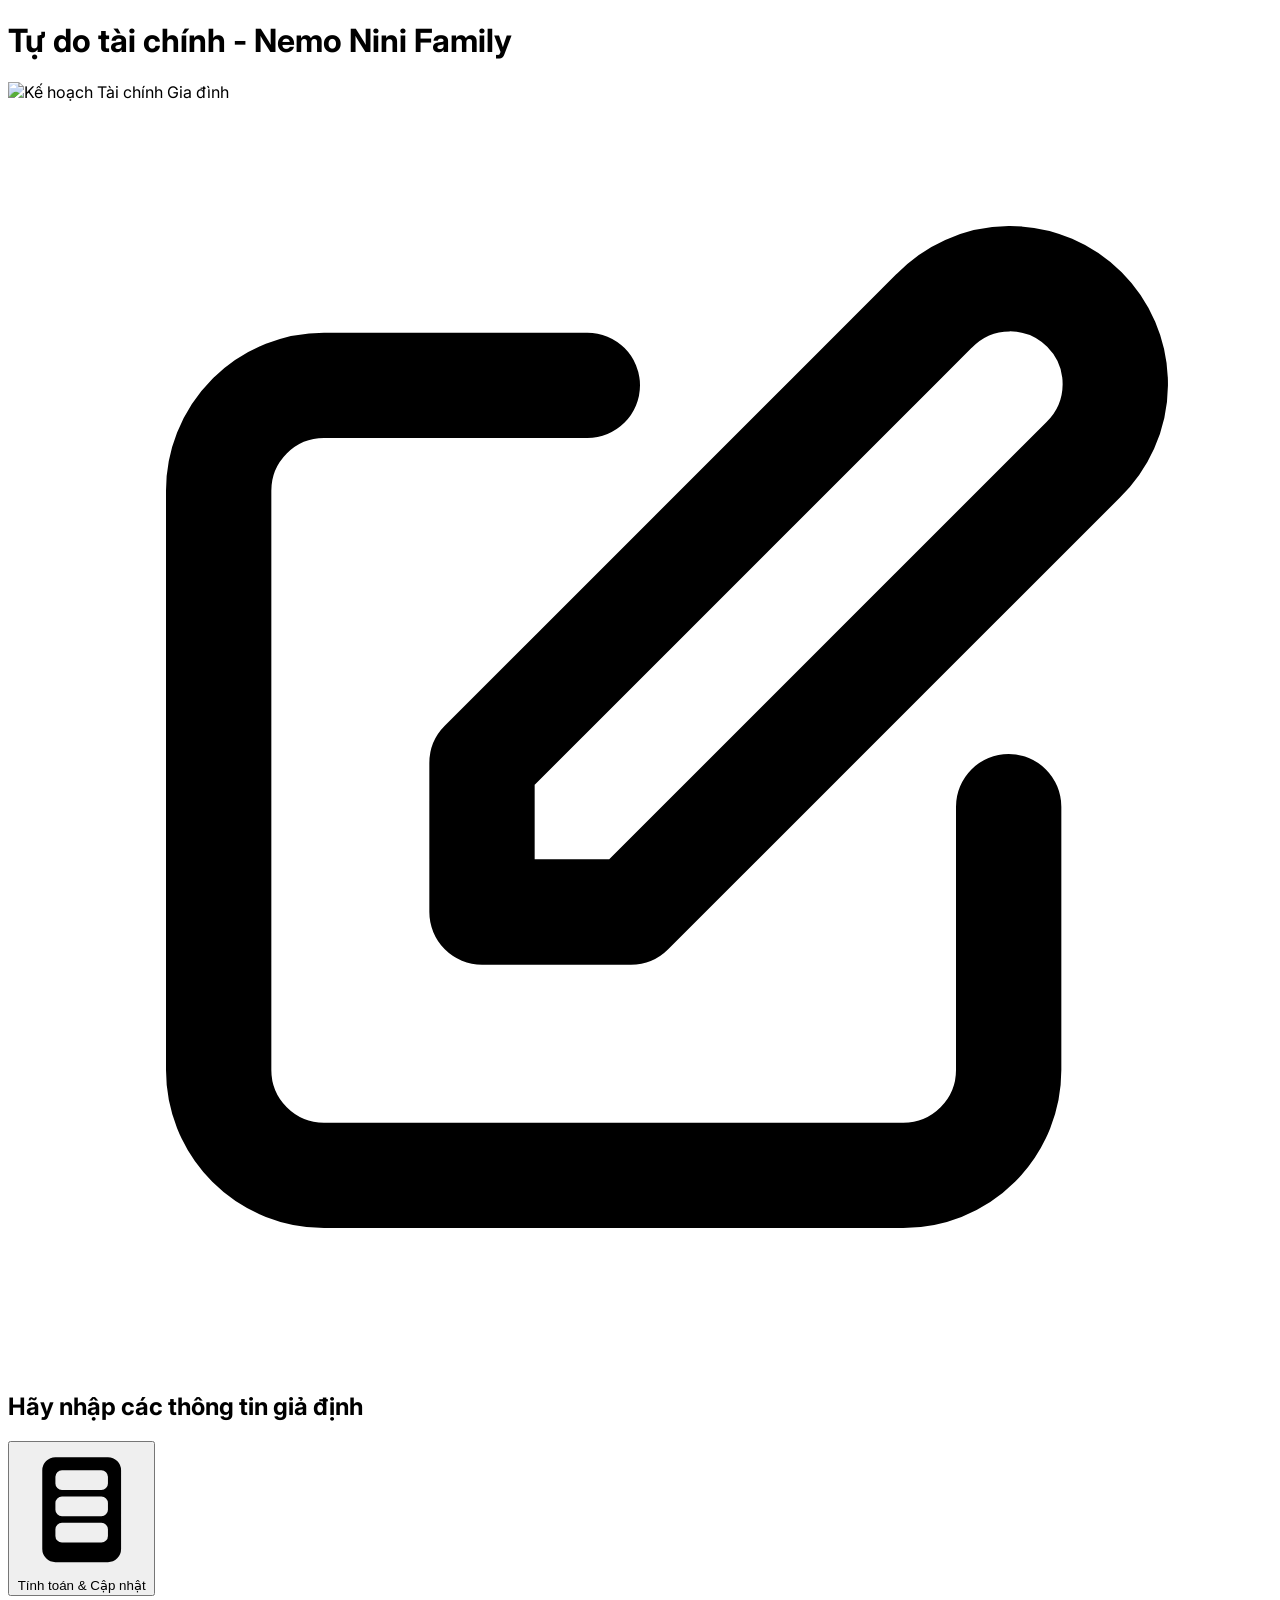
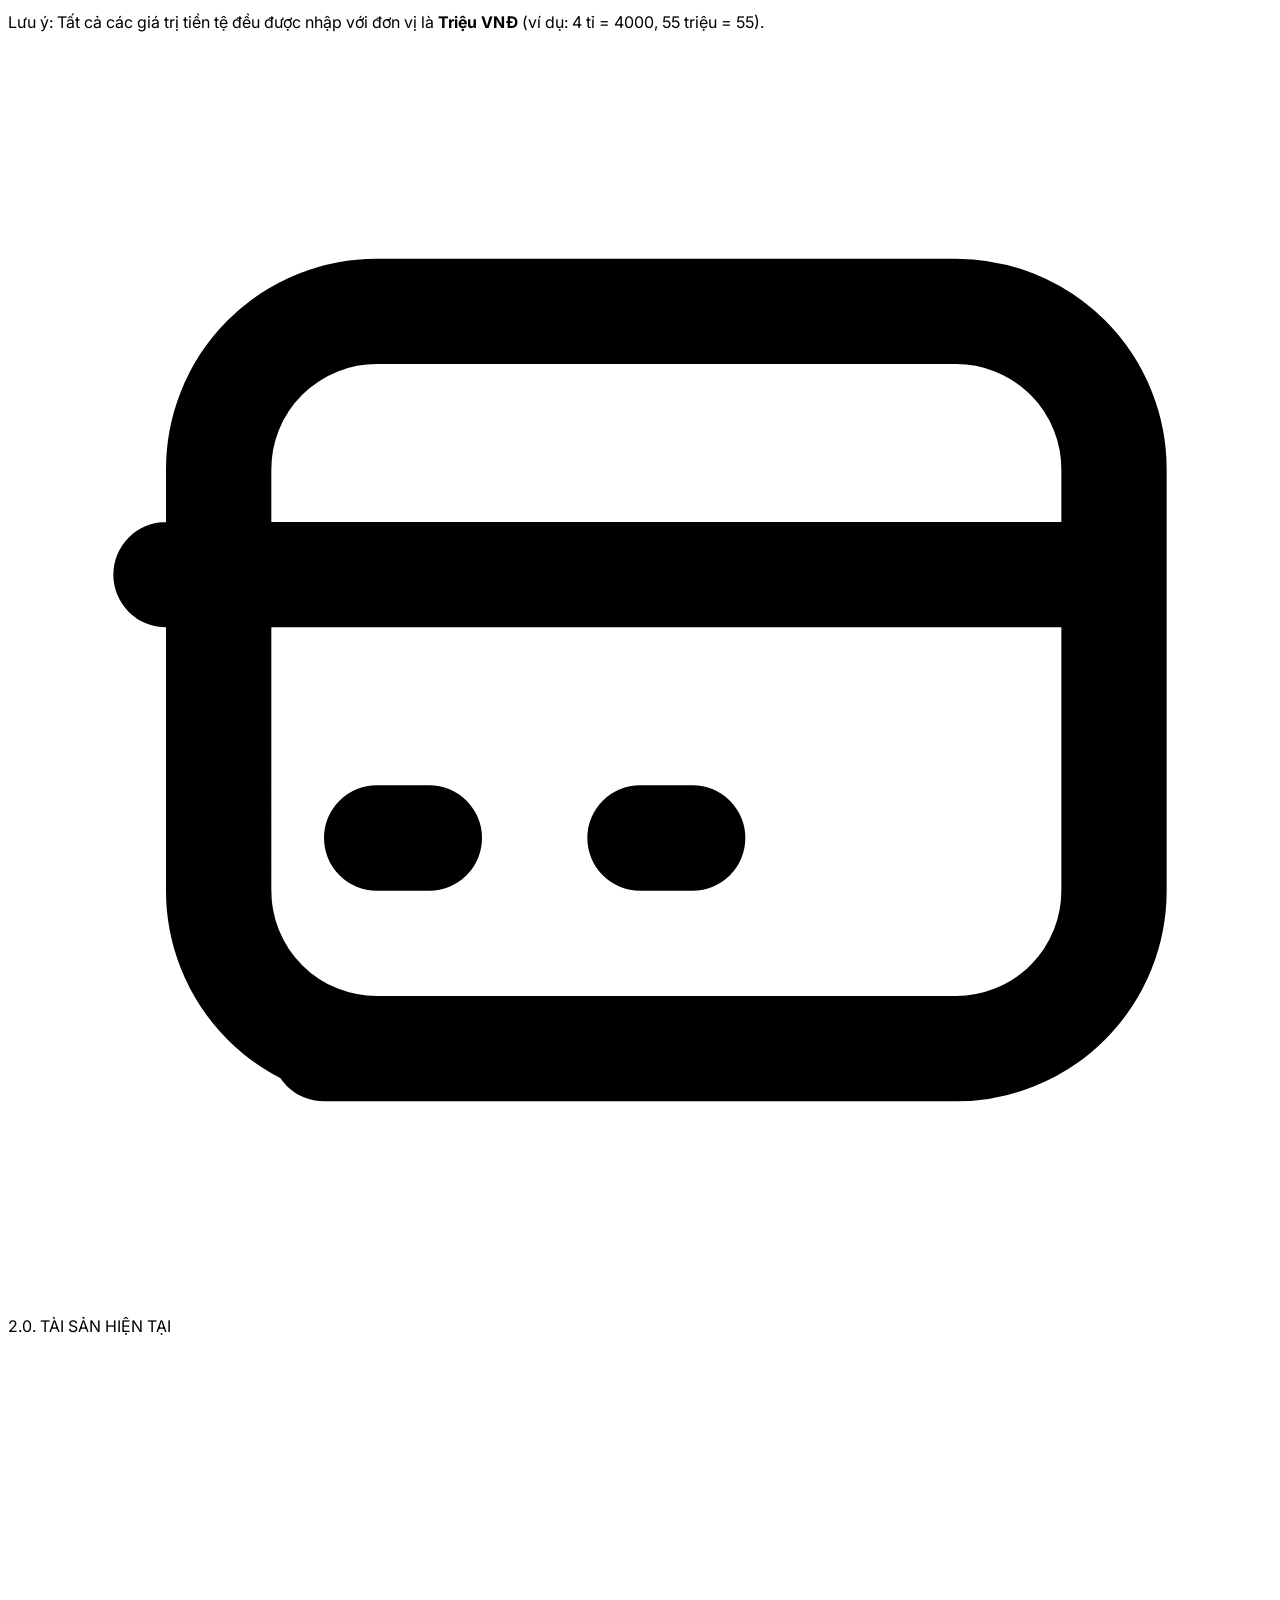
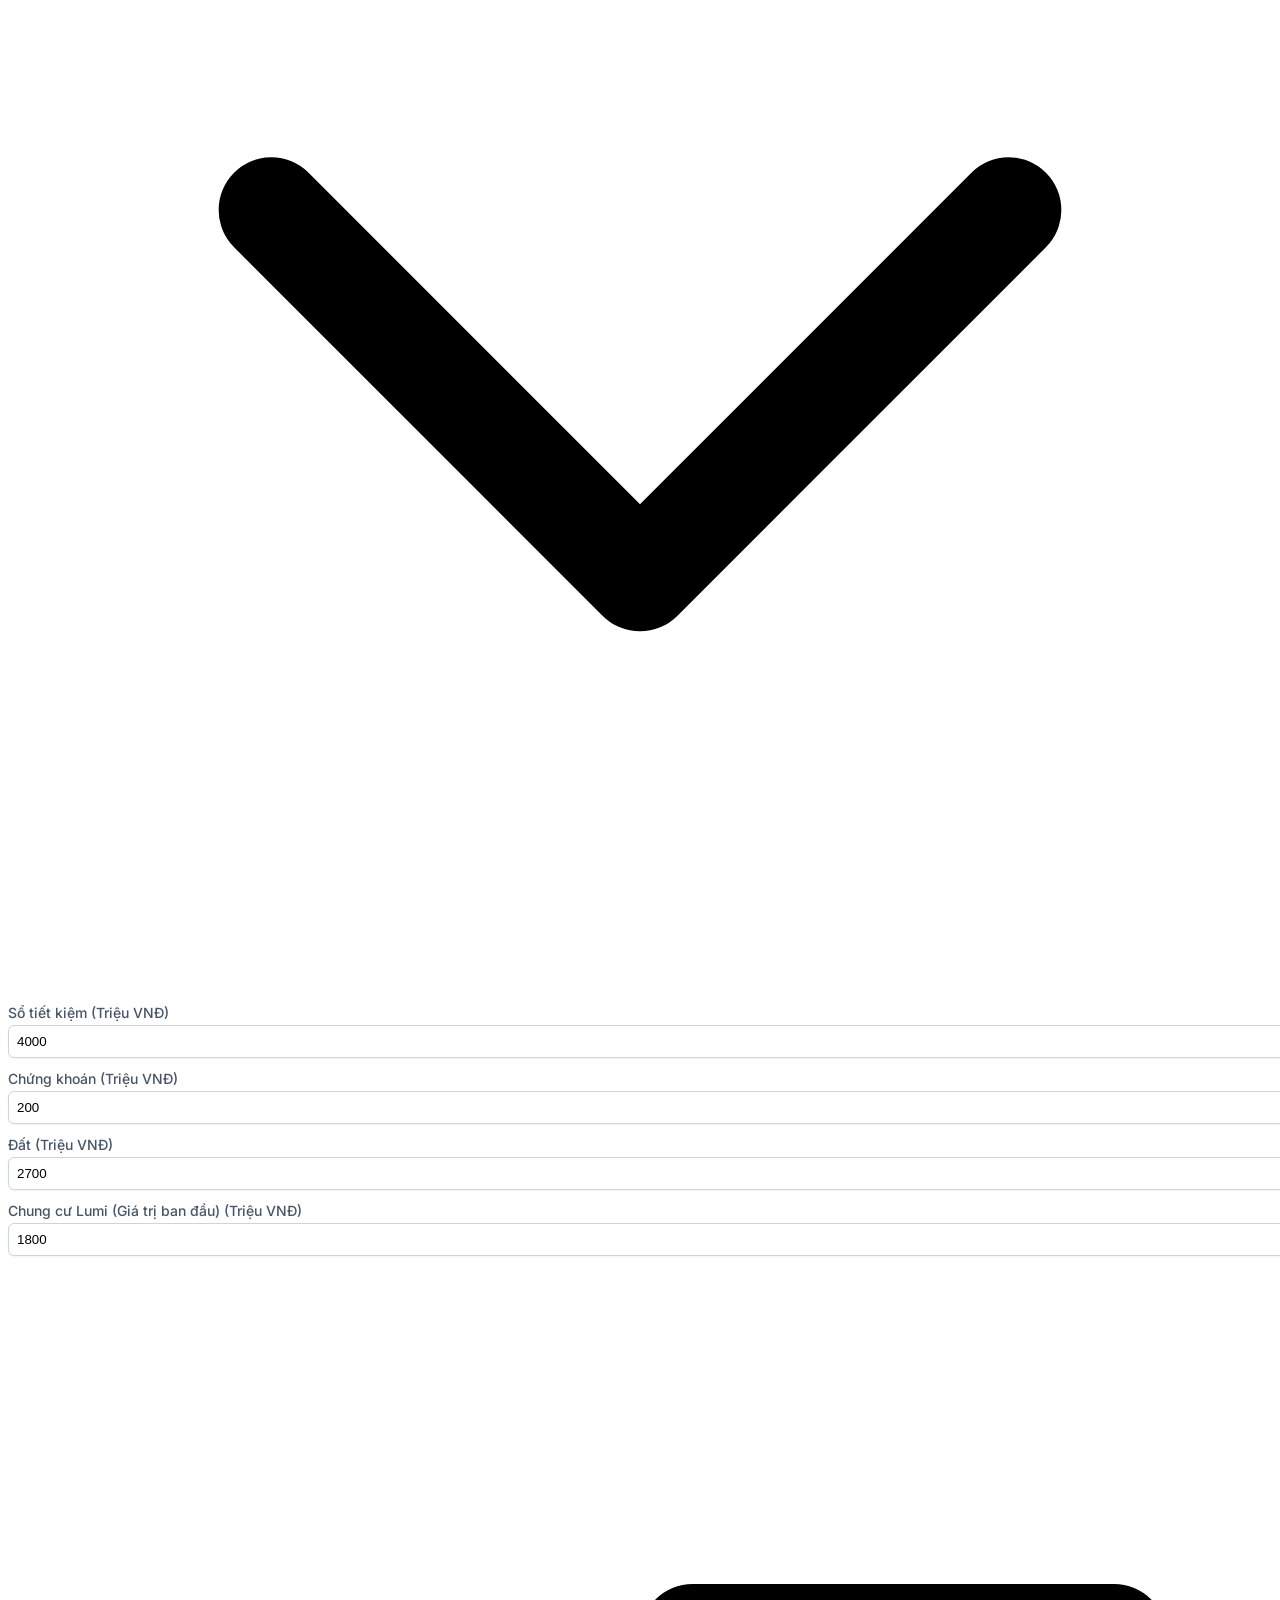
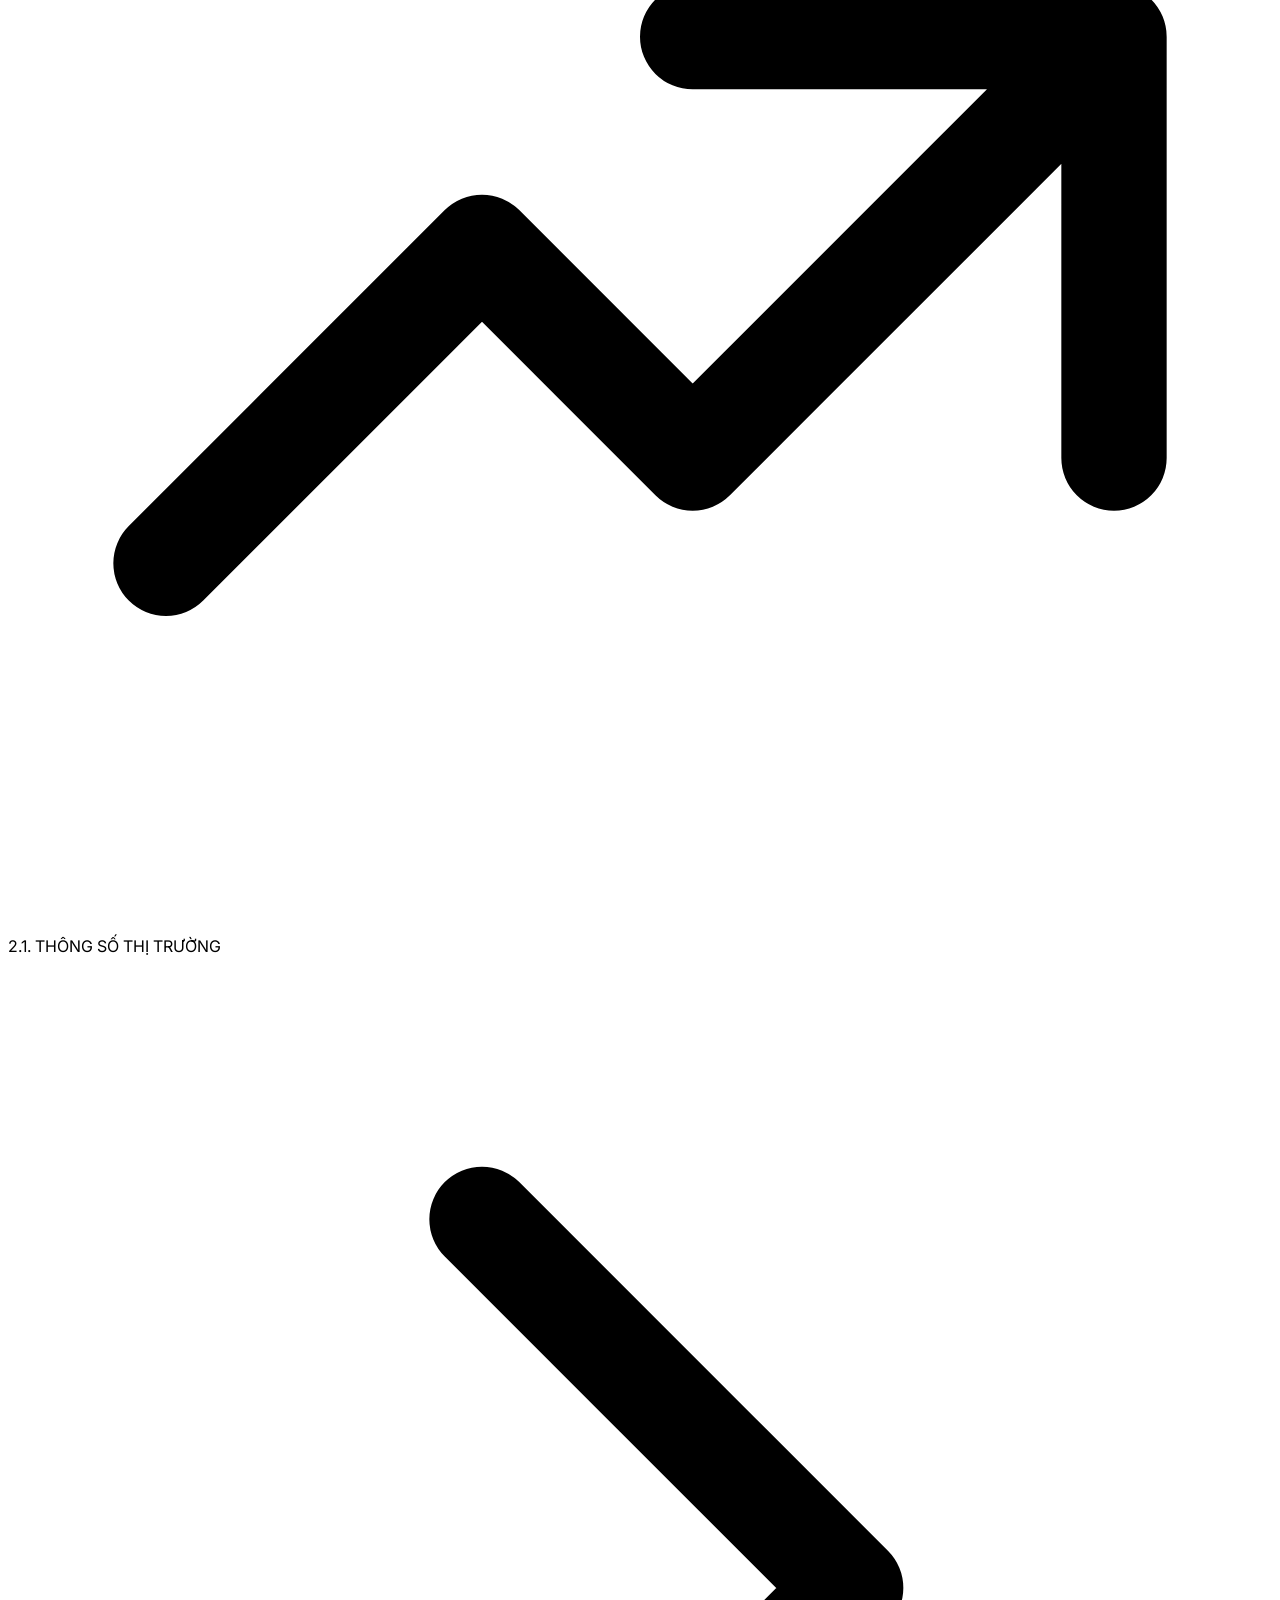
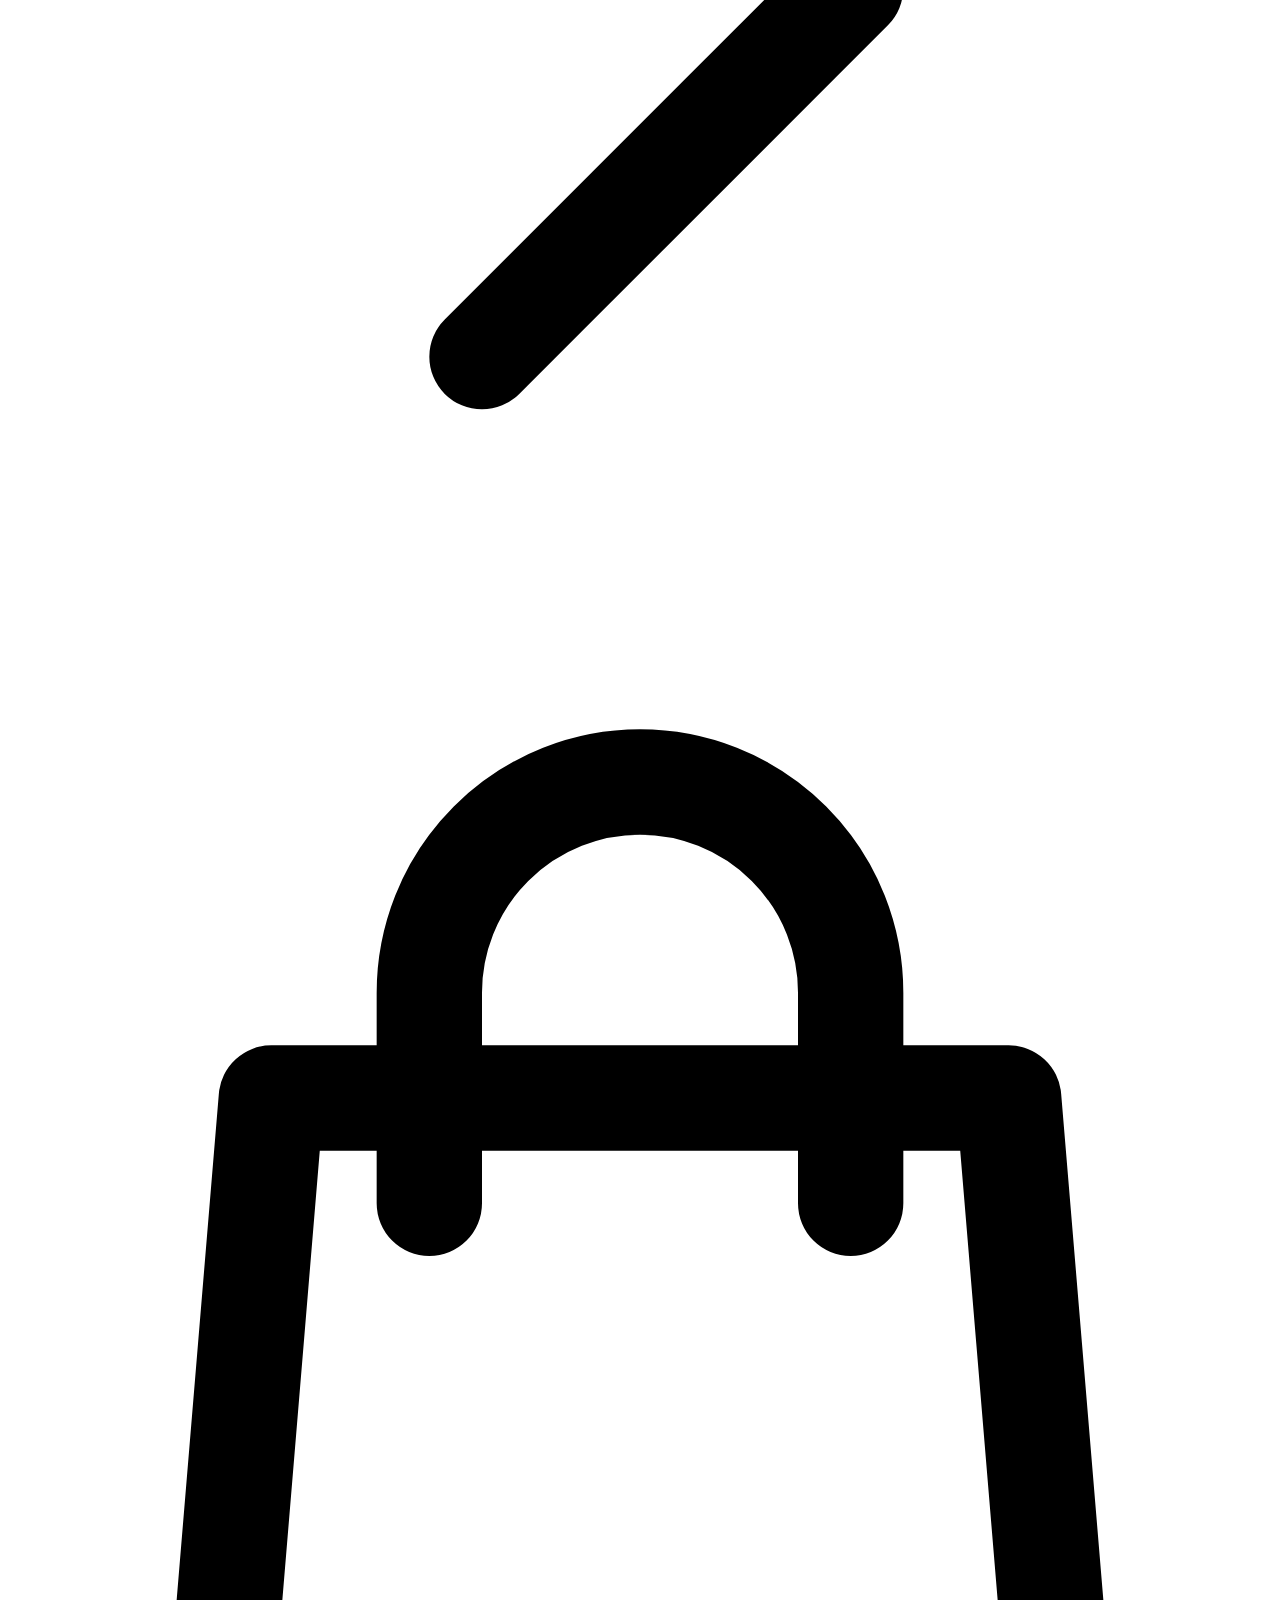
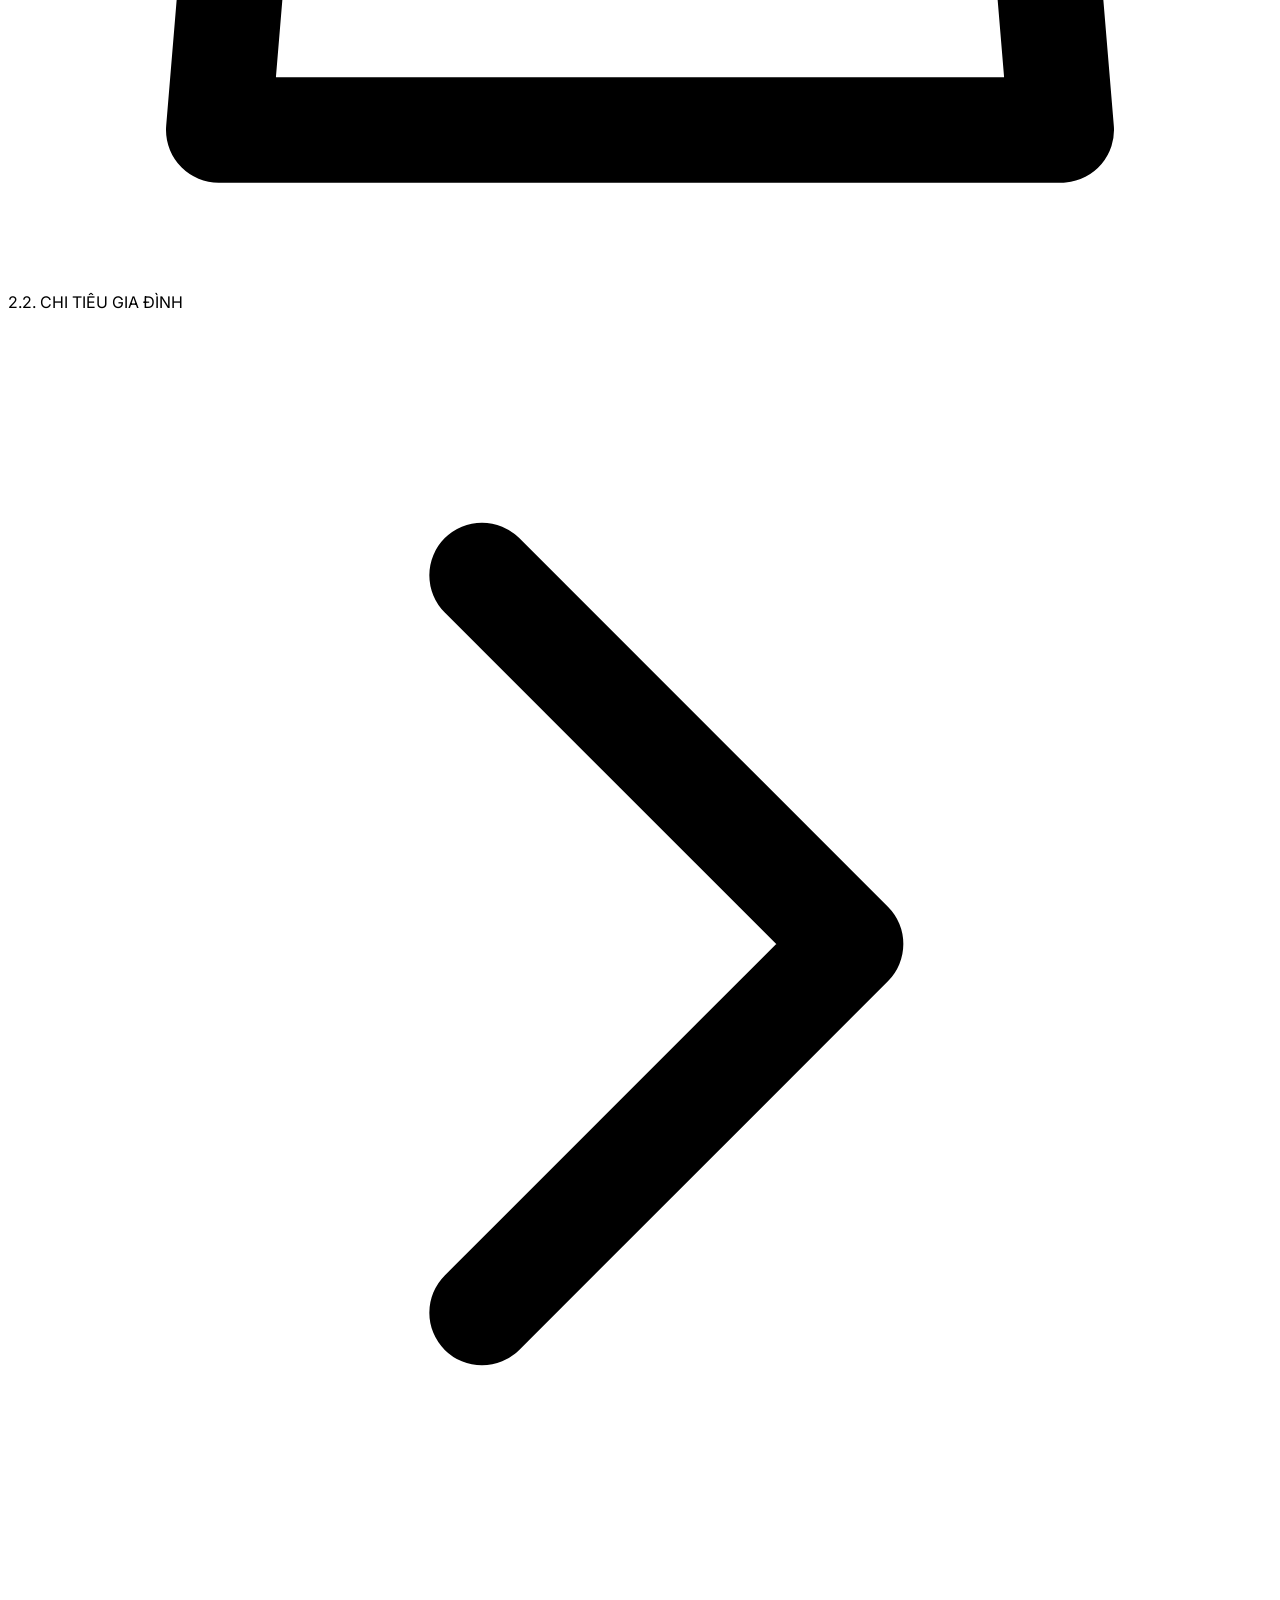
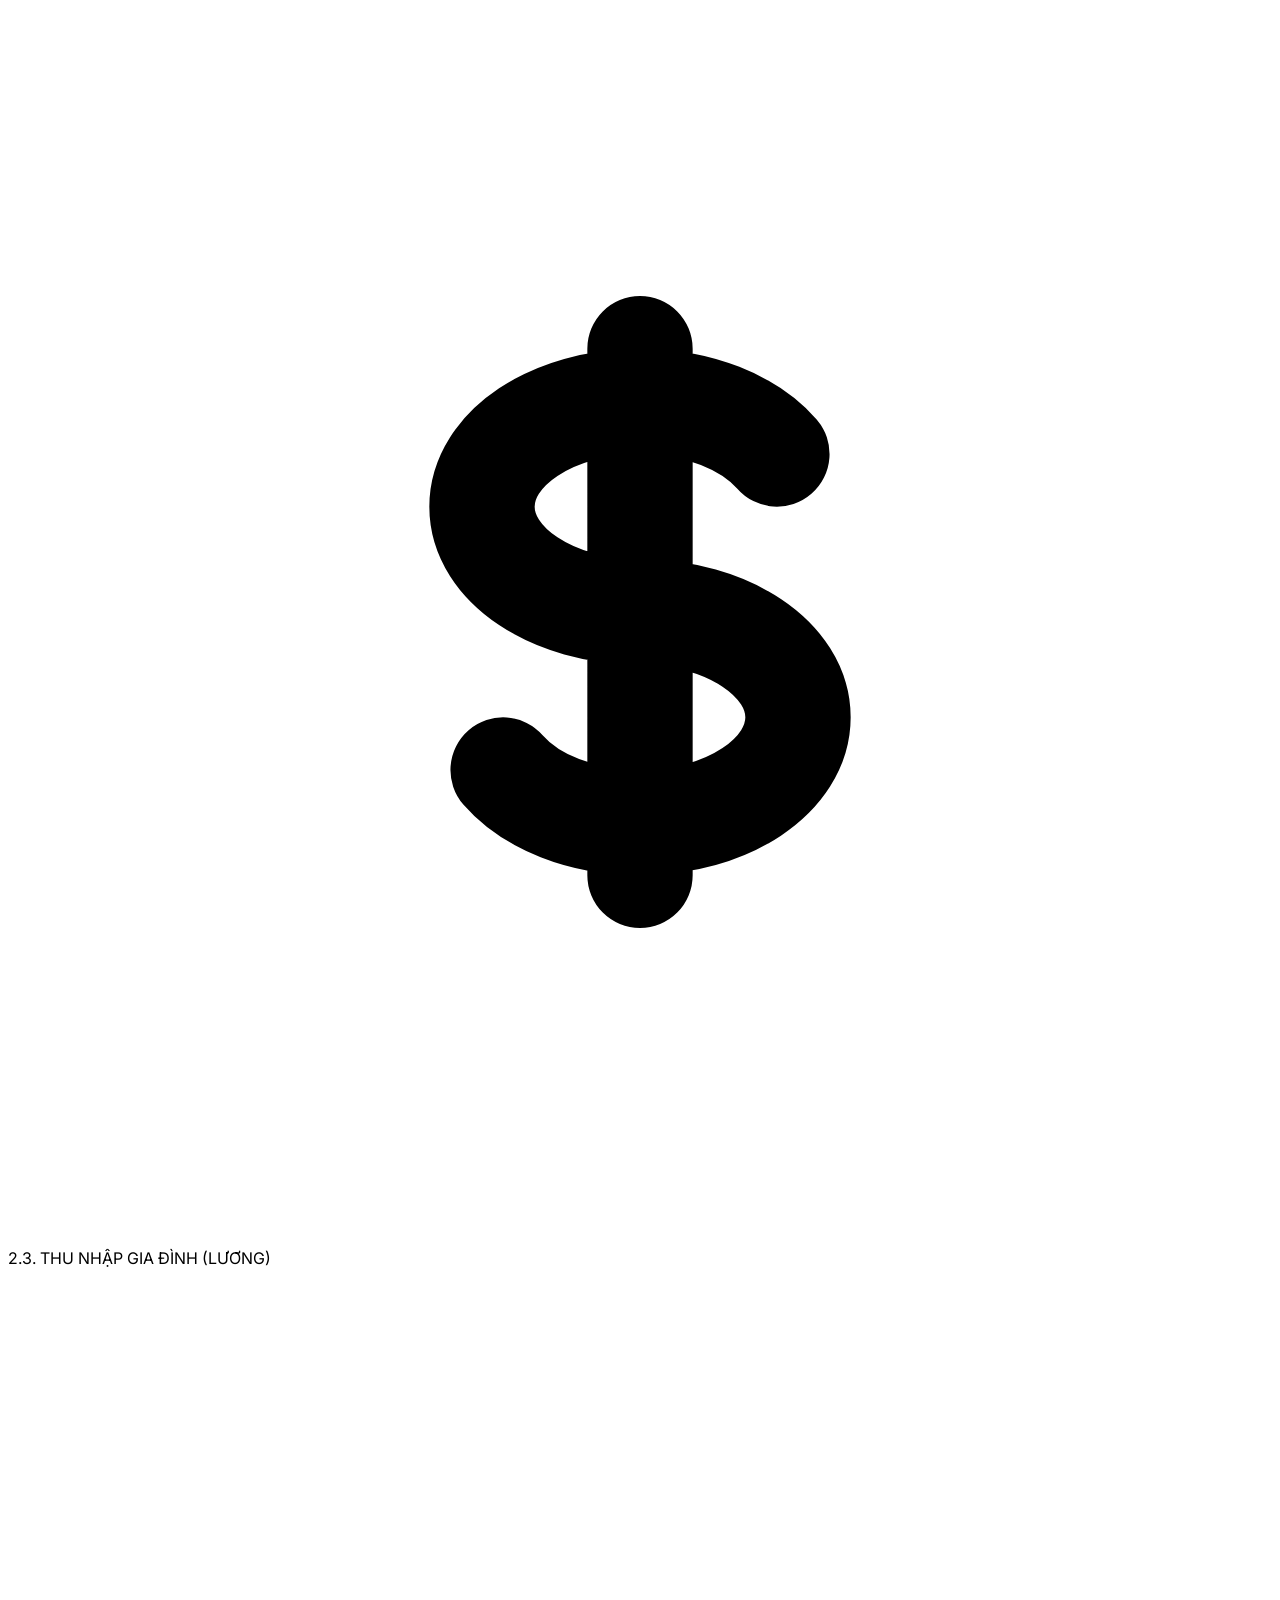
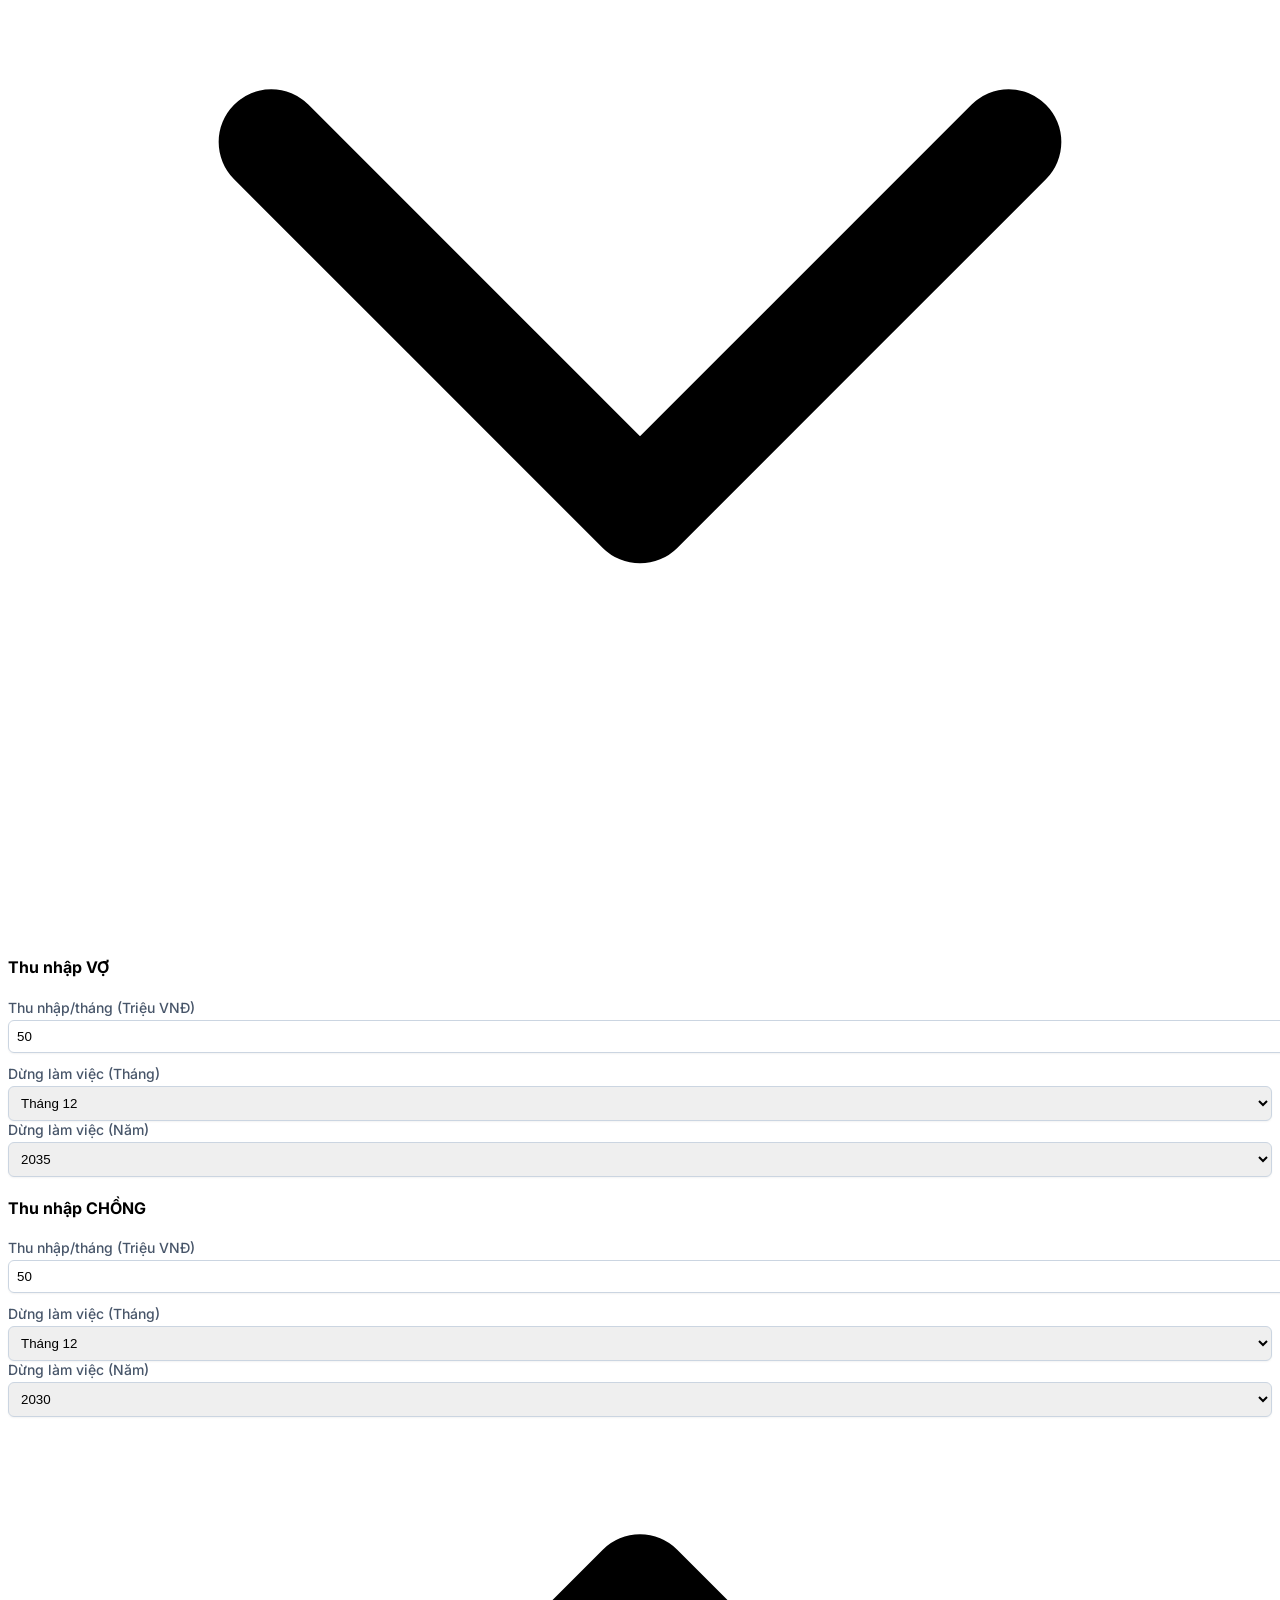
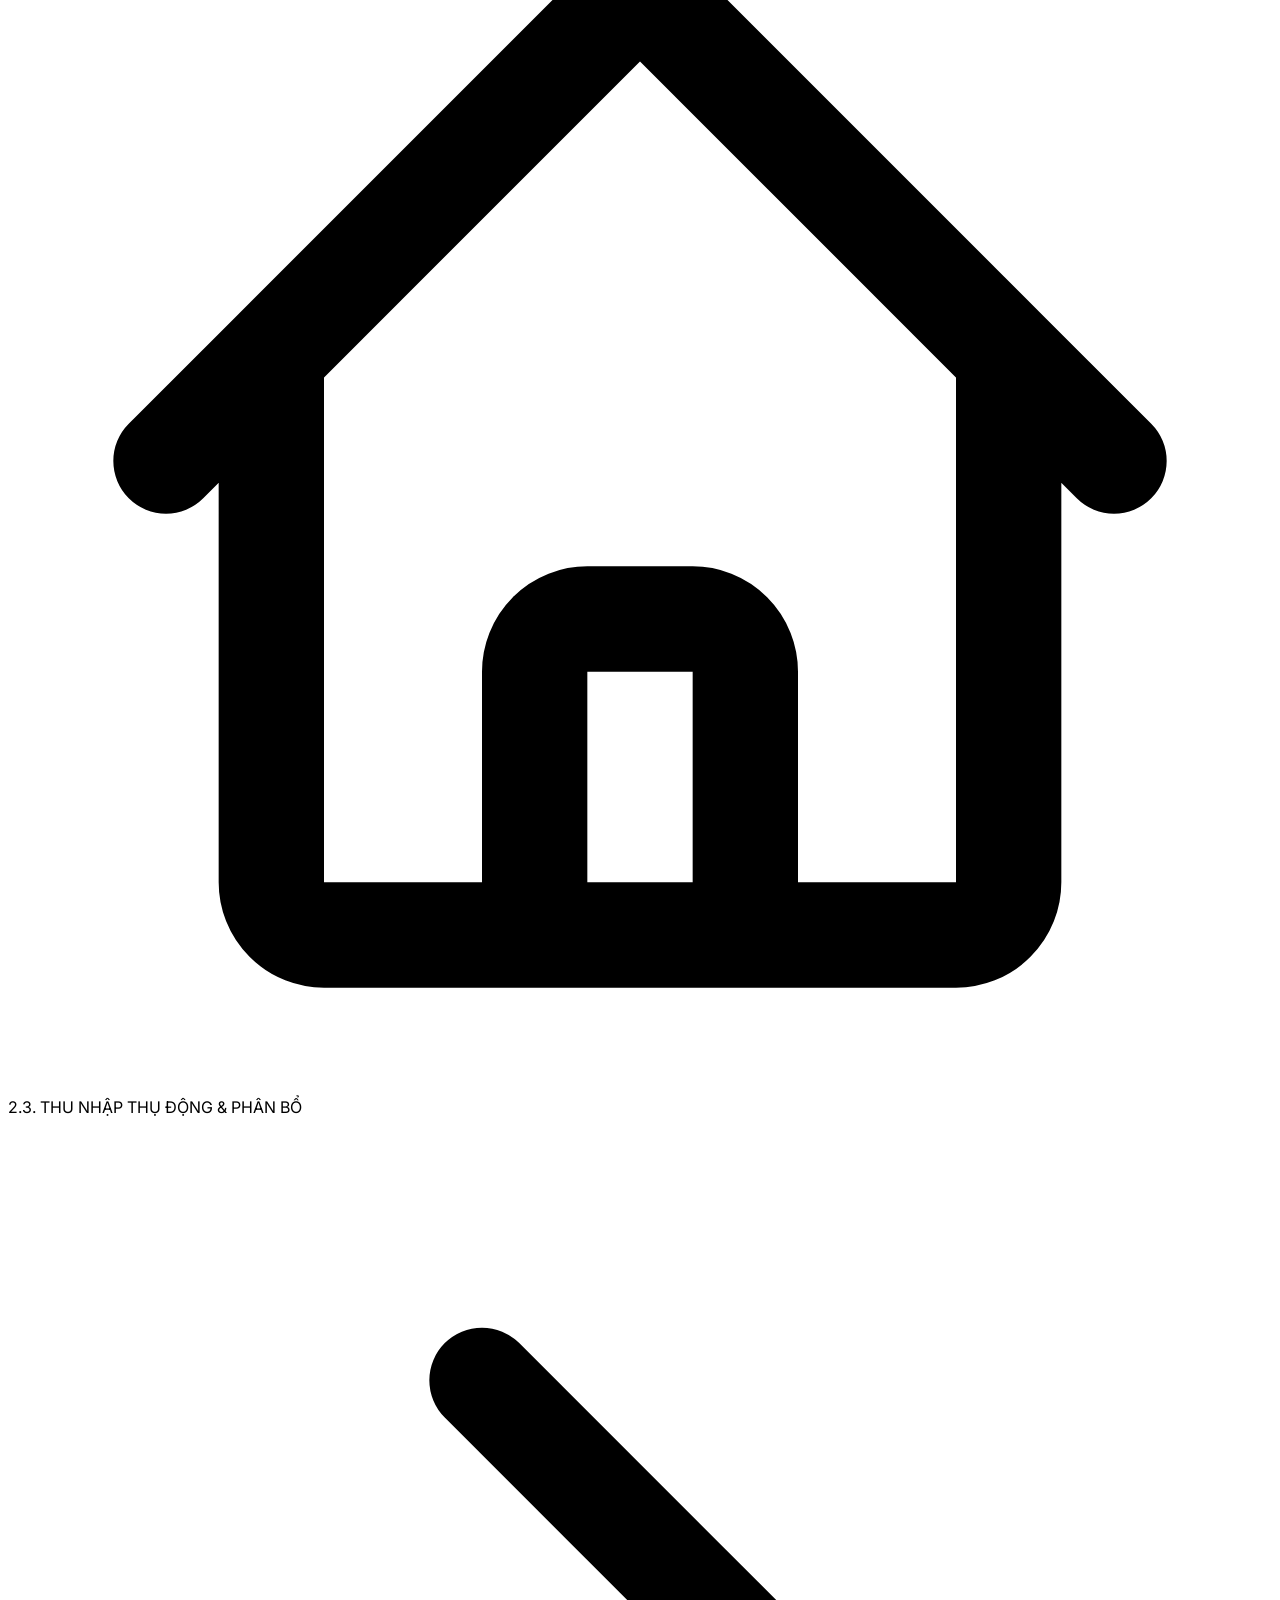
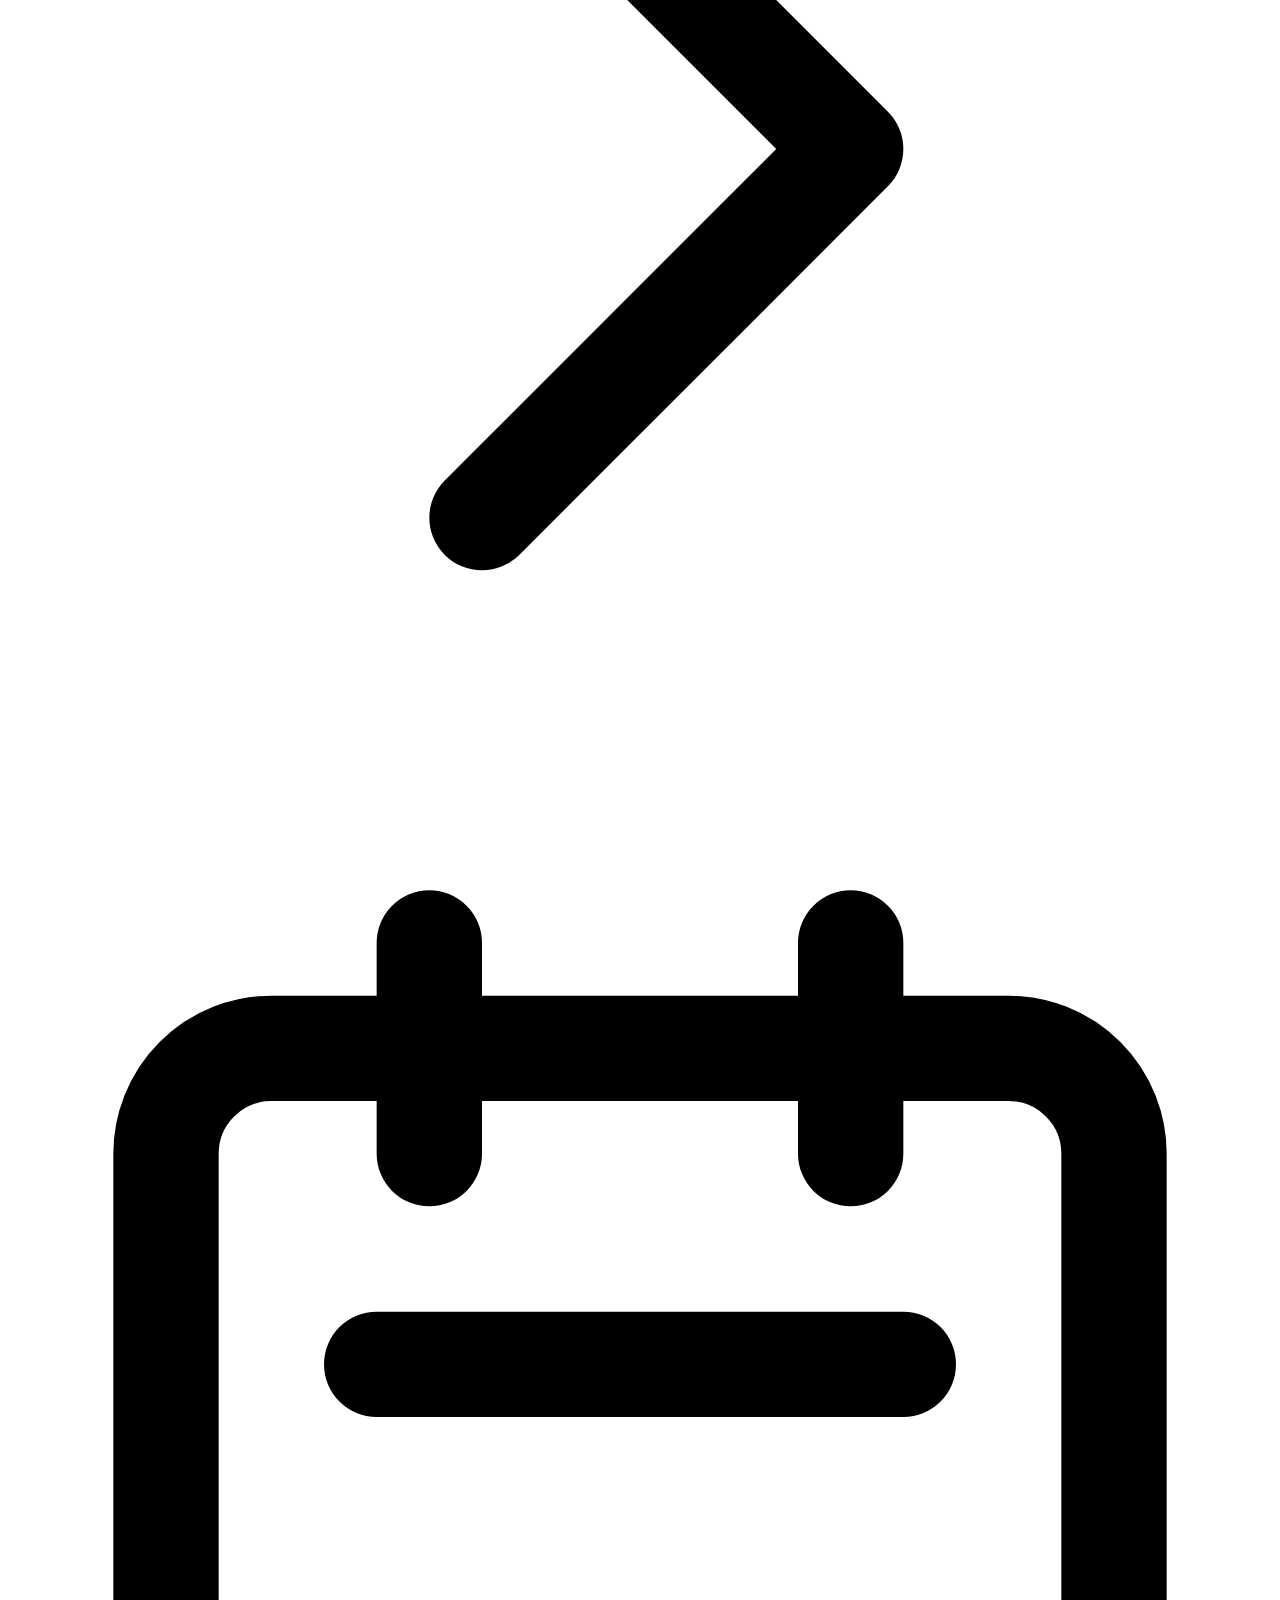
==== index.html @ 4acd5356 "Add files via upload" ====
<!DOCTYPE html>

<html lang="vi">
<head>
<meta charset="utf-8"/>
<meta content="width=device-width, initial-scale=1.0" name="viewport"/>
<title>Tự do tài chính - Nemo Nini Family</title>
<!-- Tải Tailwind CSS -->

<!-- Tải font Inter -->
<link href="https://fonts.googleapis.com" rel="preconnect"/>
<link crossorigin="" href="https://fonts.gstatic.com" rel="preconnect"/>
<link href="https://fonts.googleapis.com/css2?family=Inter:wght@400;500;600;700&amp;display=swap" rel="stylesheet"/>

<link href="style.css" rel="stylesheet"/></head>
<body class="bg-slate-50">
<div class="container max-w-screen-2xl mx-auto bg-white shadow-xl rounded-lg my-8 overflow-hidden">
<header class="p-8 text-center bg-gradient-to-r from-blue-700 to-indigo-800 text-white shadow-lg">
<h1 class="text-4xl font-bold">Tự do tài chính - Nemo Nini Family</h1>
<!-- Cập nhật ảnh: dùng placeholder để đảm bảo hiển thị -->
<img alt="Kế hoạch Tài chính Gia đình" class="mx-auto rounded-lg shadow-md mt-6 w-full max-w-lg border-4 border-white/50" src="https://placehold.co/600x300/4F46E5/ffffff?text=K%E1%BA%BF+Ho%E1%BA%A1ch+T%C3%A0i+Ch%C3%ADnh+Gia+%C4%90%C3%ACnh"/>
</header>
<main class="p-8">
<div class="grid grid-cols-1 xl:grid-cols-3 gap-8">
<!-- CỘT NHẬP DỮ LIỆU -->
<div class="xl:col-span-1 space-y-4 sticky-form">
<h2 class="text-2xl font-bold text-slate-900 border-b pb-2 flex items-center">
<!-- Icon Bút chì (Heroicons) -->
<svg class="h-6 w-6 mr-2 text-indigo-600" fill="none" stroke="currentColor" stroke-width="2" viewbox="0 0 24 24" xmlns="http://www.w3.org/2000/svg">
<path d="M11 5H6a2 2 0 00-2 2v11a2 2 0 002 2h11a2 2 0 002-2v-5m-1.414-9.414a2 2 0 112.828 2.828L11.828 15H9v-2.828l8.586-8.586z" stroke-linecap="round" stroke-linejoin="round"></path>
</svg>
                        Hãy nhập các thông tin giả định
                    </h2>
<button class="w-full bg-indigo-600 text-white font-bold py-3 px-4 rounded-lg shadow-md hover:bg-indigo-700 transition duration-300 text-lg flex items-center justify-center" id="calculateButton">
<!-- Icon Máy tính (Heroicons) -->
<svg class="h-5 w-5 mr-2" fill="currentColor" viewbox="0 0 20 20" xmlns="http://www.w3.org/2000/svg">
<path clip-rule="evenodd" d="M6 2a2 2 0 00-2 2v12a2 2 0 002 2h8a2 2 0 002-2V4a2 2 0 00-2-2H6zm1 2a1 1 0 00-1 1v1a1 1 0 001 1h6a1 1 0 001-1V5a1 1 0 00-1-1H7zm0 4a1 1 0 00-1 1v1a1 1 0 001 1h6a1 1 0 001-1v-1a1 1 0 00-1-1H7zm0 4a1 1 0 00-1 1v1a1 1 0 001 1h6a1 1 0 001-1v-1a1 1 0 00-1-1H7z" fill-rule="evenodd"></path>
</svg>
                        Tính toán &amp; Cập nhật
                    </button>
<p class="text-sm text-slate-600 bg-slate-100 p-3 rounded-md">Lưu ý: Tất cả các giá trị tiền tệ đều được nhập với đơn vị là <strong class="text-red-600">Triệu VNĐ</strong> (ví dụ: 4 tỉ = 4000, 55 triệu = 55).</p>
<div class="max-h-[65vh] overflow-y-auto pr-2 space-y-4">
<details class="bg-white shadow-md rounded-lg border border-slate-200" open="">
<summary class="flex items-center justify-between p-4 font-semibold text-lg text-slate-800">
<div class="flex items-center">
<!-- Icon Thẻ (Heroicons) -->
<svg class="h-6 w-6 mr-2 text-indigo-600" fill="none" stroke="currentColor" stroke-width="2" viewbox="0 0 24 24" xmlns="http://www.w3.org/2000/svg">
<path d="M3 10h18M7 15h1m4 0h1m-7 4h12a3 3 0 003-3V8a3 3 0 00-3-3H7a3 3 0 00-3 3v8a3 3 0 003 3z" stroke-linecap="round" stroke-linejoin="round"></path>
</svg>
                                    2.0. TÀI SẢN HIỆN TẠI
                                </div>
<svg class="h-5 w-5 text-slate-500 arrow-icon" fill="none" stroke="currentColor" stroke-width="2" viewbox="0 0 24 24" xmlns="http://www.w3.org/2000/svg">
<path d="M9 5l7 7-7 7" stroke-linecap="round" stroke-linejoin="round"></path>
</svg>
</summary>
<div class="p-4 border-t border-slate-200">
<div class="input-group">
<label class="input-label" for="savings">Sổ tiết kiệm (Triệu VNĐ)</label>
<input class="input-field" id="savings" type="number" value="4000"/>
</div>
<div class="input-group">
<label class="input-label" for="stocks">Chứng khoán (Triệu VNĐ)</label>
<input class="input-field" id="stocks" type="number" value="200"/>
</div>
<div class="input-group">
<label class="input-label" for="land">Đất (Triệu VNĐ)</label>
<input class="input-field" id="land" type="number" value="2700"/>
</div>
<div class="input-group">
<label class="input-label" for="lumi">Chung cư Lumi (Giá trị ban đầu) (Triệu VNĐ)</label>
<input class="input-field" id="lumi" type="number" value="1800"/>
</div>
</div>
</details>
<details class="bg-white shadow-md rounded-lg border border-slate-200">
<summary class="flex items-center justify-between p-4 font-semibold text-lg text-slate-800">
<div class="flex items-center">
<!-- Icon Trend (Heroicons) -->
<svg class="h-6 w-6 mr-2 text-indigo-600" fill="none" stroke="currentColor" stroke-width="2" viewbox="0 0 24 24" xmlns="http://www.w3.org/2000/svg">
<path d="M13 7h8m0 0v8m0-8l-8 8-4-4-6 6" stroke-linecap="round" stroke-linejoin="round"></path>
</svg>
                                    2.1. THÔNG SỐ THỊ TRƯỜNG
                                </div>
<svg class="h-5 w-5 text-slate-500 arrow-icon" fill="none" stroke="currentColor" stroke-width="2" viewbox="0 0 24 24" xmlns="http://www.w3.org/2000/svg">
<path d="M9 5l7 7-7 7" stroke-linecap="round" stroke-linejoin="round"></path>
</svg>
</summary>
<div class="p-4 border-t border-slate-200">
<div class="input-group">
<label class="input-label" for="savingsRate">Lãi suất gửi tiết kiệm/năm</label>
<select class="input-field" id="savingsRate"> <!-- JS --> </select>
</div>
<div class="input-group">
<label class="input-label" for="stocksRate">Lãi suất chứng khoán/năm</label>
<select class="input-field" id="stocksRate"> <!-- JS --> </select>
</div>
<div class="input-group">
<label class="input-label" for="inflation">Lạm phát/năm</label>
<select class="input-field" id="inflation"> <!-- JS --> </select>
</div>
</div>
</details>
<details class="bg-white shadow-md rounded-lg border border-slate-200">
<summary class="flex items-center justify-between p-4 font-semibold text-lg text-slate-800">
<div class="flex items-center">
<!-- Icon Giỏ hàng (Heroicons) -->
<svg class="h-6 w-6 mr-2 text-indigo-600" fill="none" stroke="currentColor" stroke-width="2" viewbox="0 0 24 24" xmlns="http://www.w3.org/2000/svg">
<path d="M16 11V7a4 4 0 00-8 0v4M5 9h14l1 12H4L5 9z" stroke-linecap="round" stroke-linejoin="round"></path>
</svg>
                                    2.2. CHI TIÊU GIA ĐÌNH
                                </div>
<svg class="h-5 w-5 text-slate-500 arrow-icon" fill="none" stroke="currentColor" stroke-width="2" viewbox="0 0 24 24" xmlns="http://www.w3.org/2000/svg">
<path d="M9 5l7 7-7 7" stroke-linecap="round" stroke-linejoin="round"></path>
</svg>
</summary>
<div class="p-4 border-t border-slate-200">
<div class="input-group">
<label class="input-label" for="monthlyExpense">Mức chi tiêu/tháng (Triệu VNĐ)</label>
<input class="input-field" id="monthlyExpense" type="number" value="55"/>
</div>
</div>
</details>
<details class="bg-white shadow-md rounded-lg border border-slate-200" open="">
<summary class="flex items-center justify-between p-4 font-semibold text-lg text-slate-800">
<div class="flex items-center">
<!-- Icon Dollar (Heroicons) -->
<svg class="h-6 w-6 mr-2 text-indigo-600" fill="none" stroke="currentColor" stroke-width="2" viewbox="0 0 24 24" xmlns="http://www.w3.org/2000/svg">
<path d="M12 8c-1.657 0-3 .895-3 2s1.343 2 3 2 3 .895 3 2-1.343 2-3 2m0-8c1.11 0 2.08.402 2.599 1M12 8V7m0 1v8m0 0c1.657 0 3-.895 3-2s-1.343-2-3-2-3-.895-3-2 1.343-2 3-2m0 8c-1.11 0-2.08-.402-2.599-1M12 16v1" stroke-linecap="round" stroke-linejoin="round"></path>
</svg>
                                    2.3. THU NHẬP GIA ĐÌNH (LƯƠNG)
                                </div>
<svg class="h-5 w-5 text-slate-500 arrow-icon" fill="none" stroke="currentColor" stroke-width="2" viewbox="0 0 24 24" xmlns="http://www.w3.org/2000/svg">
<path d="M9 5l7 7-7 7" stroke-linecap="round" stroke-linejoin="round"></path>
</svg>
</summary>
<div class="p-4 border-t border-slate-200 space-y-4">
<!-- Thu nhập VỢ -->
<div class="border p-3 rounded-md bg-slate-50">
<h4 class="font-semibold text-indigo-600">Thu nhập VỢ</h4>
<div class="input-group">
<label class="input-label" for="wifeSalary">Thu nhập/tháng (Triệu VNĐ)</label>
<input class="input-field" id="wifeSalary" type="number" value="50"/>
</div>
<div class="input-group grid grid-cols-2 gap-2">
<div>
<label class="input-label" for="wifeRetireMonth">Dừng làm việc (Tháng)</label>
<select class="input-field" id="wifeRetireMonth"> <!-- JS --> </select>
</div>
<div>
<label class="input-label" for="wifeRetireYear">Dừng làm việc (Năm)</label>
<select class="input-field" id="wifeRetireYear"> <!-- JS --> </select>
</div>
</div>
</div>
<!-- Thu nhập CHỒNG -->
<div class="border p-3 rounded-md bg-slate-50">
<h4 class="font-semibold text-indigo-600">Thu nhập CHỒNG</h4>
<div class="input-group">
<label class="input-label" for="husbandSalary">Thu nhập/tháng (Triệu VNĐ)</label>
<input class="input-field" id="husbandSalary" type="number" value="50"/>
</div>
<div class="input-group grid grid-cols-2 gap-2">
<div>
<label class="input-label" for="husbandRetireMonth">Dừng làm việc (Tháng)</label>
<select class="input-field" id="husbandRetireMonth"> <!-- JS --> </select>
</div>
<div>
<label class="input-label" for="husbandRetireYear">Dừng làm việc (Năm)</label>
<select class="input-field" id="husbandRetireYear"> <!-- JS --> </select>
</div>
</div>
</div>
</div>
</details>
<!-- Thu nhập thụ động và phân bổ -->
<details class="bg-white shadow-md rounded-lg border border-slate-200">
<summary class="flex items-center justify-between p-4 font-semibold text-lg text-slate-800">
<div class="flex items-center">
<!-- Icon Ngôi nhà (Heroicons) -->
<svg class="h-6 w-6 mr-2 text-indigo-600" fill="none" stroke="currentColor" stroke-width="2" viewbox="0 0 24 24" xmlns="http://www.w3.org/2000/svg">
<path d="M3 12l2-2m0 0l7-7 7 7M5 10v10a1 1 0 001 1h3m10-11l2 2m-2-2v10a1 1 0 01-1 1h-3m-6 0a1 1 0 001-1v-4a1 1 0 011-1h2a1 1 0 011 1v4a1 1 0 001 1m-6 0h6" stroke-linecap="round" stroke-linejoin="round"></path>
</svg>
                                    2.3. THU NHẬP THỤ ĐỘNG &amp; PHÂN BỔ
                                </div>
<svg class="h-5 w-5 text-slate-500 arrow-icon" fill="none" stroke="currentColor" stroke-width="2" viewbox="0 0 24 24" xmlns="http://www.w3.org/2000/svg">
<path d="M9 5l7 7-7 7" stroke-linecap="round" stroke-linejoin="round"></path>
</svg>
</summary>
<div class="p-4 border-t border-slate-200">
<!-- Thu nhập thụ động (giữ nguyên logic) -->
<div class="mt-4 space-y-3">
<h4 class="font-semibold text-slate-700">Thu nhập thụ động</h4>
<!-- Nguồn 1 -->
<div class="border p-3 rounded-md bg-slate-50">
<p class="font-medium text-indigo-600">Nguồn số 1 (Cho thuê nhà)</p>
<div class="input-group">
<label class="input-label" for="p1_name">Tên nguồn</label>
<input class="input-field" id="p1_name" type="text" value="Cho thuê nhà"/>
</div>
<div class="grid grid-cols-2 gap-2">
<div class="input-group">
<label class="input-label" for="p1_income">Thu nhập/tháng</label>
<input class="input-field" id="p1_income" type="number" value="20"/>
</div>
<div class="input-group">
<label class="input-label" for="p1_invest">Mức đầu tư ban đầu</label>
<input class="input-field" id="p1_invest" type="number" value="1000"/>
</div>
</div>
<div class="grid grid-cols-3 gap-2">
<div class="input-group">
<label class="input-label" for="p1_start">Năm BĐ</label>
<select class="input-field" id="p1_start"><!-- JS --></select>
</div>
<div class="input-group">
<label class="input-label" for="p1_end">Năm KT</label>
<select class="input-field" id="p1_end"><!-- JS --></select>
</div>
<div class="input-group">
<label class="input-label" for="p1_growth">Tăng/năm</label>
<select class="input-field" id="p1_growth"><!-- JS --></select>
</div>
</div>
</div>
<!-- Các nguồn khác (giữ nguyên cấu trúc) -->
<div class="border p-3 rounded-md bg-slate-50">
<p class="font-medium text-indigo-600">Nguồn số 2</p>
<div class="input-group">
<label class="input-label" for="p2_name">Tên nguồn</label>
<input class="input-field" id="p2_name" type="text" value=""/>
</div>
<div class="grid grid-cols-2 gap-2">
<div class="input-group">
<label class="input-label" for="p2_income">Thu nhập/tháng</label>
<input class="input-field" id="p2_income" type="number" value="0"/>
</div>
<div class="input-group">
<label class="input-label" for="p2_invest">Mức đầu tư</label>
<input class="input-field" id="p2_invest" type="number" value="0"/>
</div>
</div>
<div class="grid grid-cols-3 gap-2">
<div class="input-group">
<label class="input-label" for="p2_start">Năm BĐ</label>
<select class="input-field" id="p2_start"><!-- JS --></select>
</div>
<div class="input-group">
<label class="input-label" for="p2_end">Năm KT</label>
<select class="input-field" id="p2_end"><!-- JS --></select>
</div>
<div class="input-group">
<label class="input-label" for="p2_growth">Tăng/năm</label>
<select class="input-field" id="p2_growth"><!-- JS --></select>
</div>
</div>
</div>
<div class="border p-3 rounded-md bg-slate-50">
<p class="font-medium text-indigo-600">Nguồn số 3</p>
<div class="input-group">
<label class="input-label" for="p3_name">Tên nguồn</label>
<input class="input-field" id="p3_name" type="text" value=""/>
</div>
<div class="grid grid-cols-2 gap-2">
<div class="input-group">
<label class="input-label" for="p3_income">Thu nhập/tháng</label>
<input class="input-field" id="p3_income" type="number" value="0"/>
</div>
<div class="input-group">
<label class="input-label" for="p3_invest">Mức đầu tư</label>
<input class="input-field" id="p3_invest" type="number" value="0"/>
</div>
</div>
<div class="grid grid-cols-3 gap-2">
<div class="input-group">
<label class="input-label" for="p3_start">Năm BĐ</label>
<select class="input-field" id="p3_start"><!-- JS --></select>
</div>
<div class="input-group">
<label class="input-label" for="p3_end">Năm KT</label>
<select class="input-field" id="p3_end"><!-- JS --></select>
</div>
<div class="input-group">
<label class="input-label" for="p3_growth">Tăng/năm</label>
<select class="input-field" id="p3_growth"><!-- JS --></select>
</div>
</div>
</div>
<div class="border p-3 rounded-md bg-slate-50">
<p class="font-medium text-indigo-600">Nguồn số 4</p>
<div class="input-group">
<label class="input-label" for="p4_name">Tên nguồn</label>
<input class="input-field" id="p4_name" type="text" value=""/>
</div>
<div class="grid grid-cols-2 gap-2">
<div class="input-group">
<label class="input-label" for="p4_income">Thu nhập/tháng</label>
<input class="input-field" id="p4_income" type="number" value="0"/>
</div>
<div class="input-group">
<label class="input-label" for="p4_invest">Mức đầu tư</label>
<input class="input-field" id="p4_invest" type="number" value="0"/>
</div>
</div>
<div class="grid grid-cols-3 gap-2">
<div class="input-group">
<label class="input-label" for="p4_start">Năm BĐ</label>
<select class="input-field" id="p4_start"><!-- JS --></select>
</div>
<div class="input-group">
<label class="input-label" for="p4_end">Năm KT</label>
<select class="input-field" id="p4_end"><!-- JS --></select>
</div>
<div class="input-group">
<label class="input-label" for="p4_growth">Tăng/năm</label>
<select class="input-field" id="p4_growth"><!-- JS --></select>
</div>
</div>
</div>
<!-- Phân bổ thặng dư -->
<div class="mt-4">
<h4 class="font-semibold text-slate-700">Tỉ lệ phân bổ thặng dư (Tổng 100%)</h4>
<div class="grid grid-cols-2 gap-2">
<div class="input-group">
<label class="input-label" for="surplusToSavings">% vào Sổ Tiết Kiệm</label>
<select class="input-field" id="surplusToSavings"><!-- JS --></select>
</div>
<div class="input-group">
<label class="input-label" for="surplusToStocks">% vào Chứng Khoán</label>
<select class="input-field" id="surplusToStocks"><!-- JS --></select>
</div>
</div>
</div>
</div>
</div></details>
<details class="bg-white shadow-md rounded-lg border border-slate-200" open="">
<summary class="flex items-center justify-between p-4 font-semibold text-lg text-slate-800">
<div class="flex items-center">
<!-- Icon Lịch (Heroicons) -->
<svg class="h-6 w-6 mr-2 text-indigo-600" fill="none" stroke="currentColor" stroke-width="2" viewbox="0 0 24 24" xmlns="http://www.w3.org/2000/svg">
<path d="M8 7V3m8 4V3m-9 8h10M5 21h14a2 2 0 002-2V7a2 2 0 00-2-2H5a2 2 0 00-2 2v12a2 2 0 002 2z" stroke-linecap="round" stroke-linejoin="round"></path>
</svg>
                                    2.4. MỘT SỐ MỐC SỰ KIỆN
                                </div>
<svg class="h-5 w-5 text-slate-500 arrow-icon" fill="none" stroke="currentColor" stroke-width="2" viewbox="0 0 24 24" xmlns="http://www.w3.org/2000/svg">
<path d="M9 5l7 7-7 7" stroke-linecap="round" stroke-linejoin="round"></path>
</svg>
</summary>
<div class="p-4 border-t border-slate-200 space-y-3">
<div class="border p-3 rounded-md bg-slate-50 space-y-3">
<p class="font-medium">Thay đổi chi tiêu</p>
<div class="grid grid-cols-2 gap-2">
<div class="input-group">
<label class="input-label" for="moveYear">Năm chuyển nơi sống</label>
<select class="input-field" id="moveYear"><!-- JS --></select>
</div>
<div class="input-group">
<label class="input-label" for="moveReduction">Chi phí giảm (%)</label>
<select class="input-field" id="moveReduction"><!-- JS --></select>
</div>
</div>
<div class="grid grid-cols-2 gap-2">
<div class="input-group">
<label class="input-label" for="childMarriageYear">Năm con lập gia đình</label>
<select class="input-field" id="childMarriageYear"><!-- JS --></select>
</div>
<div class="input-group">
<label class="input-label" for="childMarriageReduction">Chi phí giảm (%)</label>
<select class="input-field" id="childMarriageReduction"><!-- JS --></select>
</div>
</div>
</div>
<div class="border p-3 rounded-md bg-slate-50 space-y-3">
<p class="font-medium">Sự kiện tài chính cố định (2027)</p>
<p class="text-sm bg-indigo-100 text-indigo-800 p-2 rounded">
<strong>Năm 2027:</strong><br/>
                                        - Mua full nhà Lumi: Chuyển <strong>3,700 Triệu</strong> từ STK.<br/>
                                        - GĐ hỗ trợ: <strong>+500 Triệu</strong> vào STK.
                                     </p>
</div>
<div class="border p-3 rounded-md bg-slate-50 space-y-3">
<p class="font-medium">Sự kiện Bán/Mua Tài sản</p>
<!-- Bán đất 1 -->
<p class="text-sm font-semibold">Bán đất lần 1</p>
<div class="grid grid-cols-2 gap-2">
<div class="input-group">
<label class="input-label" for="sellLand1Year">Năm</label>
<select class="input-field" id="sellLand1Year"><!-- JS --></select>
</div>
<div class="input-group">
<label class="input-label" for="sellLand1Value">Giá trị bán (Triệu)</label>
<input class="input-field" id="sellLand1Value" type="number" value="0"/>
</div>
</div>
<div class="grid grid-cols-2 gap-2">
<div class="input-group">
<label class="input-label" for="sellLand1ToSavings">Phân bổ vào STK (%)</label>
<select class="input-field" id="sellLand1ToSavings"></select>
</div>
<div class="input-group">
<label class="input-label" for="sellLand1ToStocks">Phân bổ vào CK (%)</label>
<select class="input-field" id="sellLand1ToStocks"></select>
</div>
</div>
<!-- Bán đất 2 -->
<p class="text-sm font-semibold">Bán đất lần 2</p>
<div class="grid grid-cols-2 gap-2">
<div class="input-group">
<label class="input-label" for="sellLand2Year">Năm</label>
<select class="input-field" id="sellLand2Year"><!-- JS --></select>
</div>
<div class="input-group">
<label class="input-label" for="sellLand2Value">Giá trị bán (Triệu)</label>
<input class="input-field" id="sellLand2Value" type="number" value="2700"/>
</div>
</div>
<div class="grid grid-cols-2 gap-2">
<div class="input-group">
<label class="input-label" for="sellLand2ToSavings">Phân bổ vào STK (%)</label>
<select class="input-field" id="sellLand2ToSavings"></select>
</div>
<div class="input-group">
<label class="input-label" for="sellLand2ToStocks">Phân bổ vào CK (%)</label>
<select class="input-field" id="sellLand2ToStocks"></select>
</div>
</div>
<!-- Bán Lumi, Thuê nhà, Mua nhà mới -->
<p class="text-sm font-semibold mt-4">Sự kiện Bán Lumi, Thuê nhà &amp; Mua nhà mới</p>
<div class="grid grid-cols-2 gap-2">
<div class="input-group">
<label class="input-label" for="sellLumiYear">Năm Bán Lumi (Tài sản Lumi = 0)</label>
<select class="input-field" id="sellLumiYear"><!-- JS --></select>
</div>
<div class="input-group">
<label class="input-label" for="sellLumiValue">Giá trị bán Lumi (Triệu)</label>
<input class="input-field" id="sellLumiValue" type="number" value="7000"/>
</div>
</div>
<div class="grid grid-cols-3 gap-2 border-t pt-2 mt-2">
<div class="input-group">
<label class="input-label" for="rentStartYear">Năm BĐ Thuê nhà</label>
<select class="input-field" id="rentStartYear"></select>
</div>
<div class="input-group">
<label class="input-label" for="rentEndYear">Năm KT Thuê nhà</label>
<select class="input-field" id="rentEndYear"></select>
</div>
<div class="input-group">
<label class="input-label" for="monthlyRentExpense">Chi tiêu Thuê/tháng</label>
<input class="input-field" id="monthlyRentExpense" type="number" value="10"/>
</div>
</div>
<div class="grid grid-cols-2 gap-2">
<div class="input-group">
<label class="input-label" for="newHouseBuyYear">Năm BĐ Mua nhà khác</label>
<select class="input-field" id="newHouseBuyYear"></select>
</div>
<div class="input-group">
<label class="input-label" for="newHouseValue">Giá trị mua nhà khác</label>
<input class="input-field" id="newHouseValue" type="number" value="3000"/>
</div>
</div>
<p class="text-xs text-slate-500">Tiền bán Lumi (sau khi trừ thuế nếu có) sẽ vào STK. Tiền mua nhà mới sẽ rút từ STK.</p>
</div>
</div>
</details>
</div> <!-- End scrollable div -->
</div>
<!-- CỘT HIỂN THỊ DỮ LIỆU -->
<div class="xl:col-span-2">
<h2 class="text-2xl font-bold text-slate-900 border-b pb-2 mb-4 flex items-center">
<!-- Icon Bảng (Heroicons) -->
<svg class="h-6 w-6 mr-2 text-indigo-600" fill="none" stroke="currentColor" stroke-width="2" viewbox="0 0 24 24" xmlns="http://www.w3.org/2000/svg">
<path d="M9 17v-2m3 2v-4m3 4v-6m2 10H7a2 2 0 01-2-2V5a2 2 0 012-2h5.586a1 1 0 01.707.293l5.414 5.414a1 1 0 01.293.707V19a2 2 0 01-2 2z" stroke-linecap="round" stroke-linejoin="round"></path>
</svg>
                        Bảng dòng tiền
                    </h2>
<div class="overflow-x-auto overflow-y-auto w-full max-h-[80vh] relative shadow-md rounded-lg border border-slate-200" id="outputTableContainer">
<table class="min-w-full divide-y divide-slate-200">
<thead class="bg-slate-200 sticky top-0 z-10">
<tr>
<th class="px-3 py-3 text-left text-xs font-bold text-slate-600 uppercase tracking-wider">Năm</th>
<th class="px-3 py-3 text-left text-xs font-bold text-slate-600 uppercase tracking-wider">Tài sản<br/>Đầu năm</th>
<th class="px-3 py-3 text-left text-xs font-bold text-slate-600 uppercase tracking-wider">Sổ TK<br/>Đầu năm</th>
<th class="px-3 py-3 text-left text-xs font-bold text-slate-600 uppercase tracking-wider">CK<br/>Đầu năm</th>
<th class="px-3 py-3 text-left text-xs font-bold text-slate-600 uppercase tracking-wider">Chi tiêu<br/>Năm</th>
<th class="px-3 py-3 text-left text-xs font-bold text-slate-600 uppercase tracking-wider">Lãi<br/>Sổ TK</th>
<th class="px-3 py-3 text-left text-xs font-bold text-slate-600 uppercase tracking-wider">Lãi<br/>CK</th>
<th class="px-3 py-3 text-left text-xs font-bold text-slate-600 uppercase tracking-wider">Thu nhập<br/>(Lương, TĐ,...)</th>
<th class="px-3 py-3 text-left text-xs font-bold text-slate-600 uppercase tracking-wider">Thặng dư</th>
<th class="px-3 py-3 text-left text-xs font-bold text-slate-600 uppercase tracking-wider">Sổ TK<br/>Cuối năm</th>
<th class="px-3 py-3 text-left text-xs font-bold text-slate-600 uppercase tracking-wider">CK<br/>Cuối năm</th>
<th class="px-3 py-3 text-left text-xs font-bold text-slate-600 uppercase tracking-wider">Tài sản<r>Cuối năm</r></th>
<th class="px-3 py-3 text-left text-xs font-bold text-slate-600 uppercase tracking-wider min-w-[250px]">Ghi chú sự kiện</th>
</tr>
</thead>
<tbody class="bg-white divide-y divide-slate-200" id="cashFlowBody">
<!-- Dữ liệu sẽ được chèn vào đây bởi JavaScript -->
</tbody>
</table>
</div>
</div>
</div> <!-- End Grid -->
<!-- NEW: PHẦN PHÂN TÍCH -->
<div class="mt-12 p-6 bg-white rounded-lg shadow-lg border border-slate-200" id="analysisSection">
<h2 class="text-3xl font-bold text-slate-900 border-b border-slate-300 pb-3 mb-4 flex items-center">
<!-- Icon Phân tích (Heroicons) -->
<svg class="h-8 w-8 mr-3 text-indigo-600" fill="none" stroke="currentColor" stroke-width="2" viewbox="0 0 24 24" xmlns="http://www.w3.org/2000/svg">
<path d="M7 12l3-3 3 3 4-4M8 21l4-4 4 4M3 4h18M4 4h16v12a1 1 0 01-1 1H5a1 1 0 01-1-1V4z" stroke-linecap="round" stroke-linejoin="round"></path>
</svg>
                    Phân tích &amp; Tổng kết Kế hoạch
                </h2>
<div class="space-y-4 text-slate-700" id="analysisOutput">
<p class="text-slate-500">Nhấn "Tính toán &amp; Cập nhật" để xem phân tích chi tiết...</p>
</div>
</div>
</main>
</div>

<script src="script.js"></script></body>
</html>
---- style.css ----
body {
            font-family: 'Inter', sans-serif;
        }
        /* Ẩn mũi tên tăng/giảm của input[type=number] */
        input[type="number"]::-webkit-outer-spin-button,
        input[type="number"]::-webkit-inner-spin-button {
            -webkit-appearance: none;
            margin: 0;
        }
        input[type="number"] {
            -moz-appearance: textfield;
        }
        /* Tùy chỉnh mũi tên cho <details> */
        summary {
            list-style: none; /* Xóa mũi tên mặc định */
            cursor: pointer;
        }
        summary::-webkit-details-marker {
            display: none; /* Xóa mũi tên cho Chrome */
        }
        /* Icon mũi tên tùy chỉnh */
        details[open] summary .arrow-icon {
            transform: rotate(90deg);
        }

        .input-group {
            margin-bottom: 0.75rem; /* mb-3 */
        }
        .input-label {
            display: block;
            font-size: 0.875rem; /* text-sm */
            font-weight: 500;
            color: #475569; /* slate-600 */
            margin-bottom: 0.25rem; /* mb-1 */
        }
        .input-field {
            width: 100%;
            padding: 0.5rem; /* p-2 */
            border: 1px solid #CBD5E1; /* slate-300 */
            border-radius: 0.375rem; /* rounded-md */
            box-shadow: 0 1px 2px 0 rgba(0, 0, 0, 0.05); /* shadow-sm */
        }
        .input-field:focus {
            outline: none;
            border-color: #4F46E5; /* focus:border-indigo-600 */
            box-shadow: 0 0 0 1px #4F46E5; /* focus:ring-indigo-600 */
        }
        .sticky-form {
            position: sticky;
            top: 1.5rem; /* top-6 */
            align-self: start;
        }

        /* Kiểu cho khung phân tích */
        #analysisOutput h3 {
            font-size: 1.125rem; /* text-lg */
            font-weight: 600; /* font-semibold */
            color: #1e293b; /* slate-800 */
            margin-top: 1rem;
            border-bottom: 1px solid #e2e8f0; /* border-slate-200 */
            padding-bottom: 0.25rem;
            display: flex;
            align-items: center;
        }
        #analysisOutput p {
            font-size: 0.95rem;
            line-height: 1.6;
            color: #475569; /* slate-600 */
        }
         #analysisOutput p .highlight-bad {
            font-weight: 700;
            color: #DC2626; /* red-600 */
         }
         #analysisOutput p .highlight-good {
            font-weight: 700;
            color: #16A34A; /* green-600 */
         }
         #analysisOutput ul {
            list-style-type: disc;
            margin-left: 1.5rem;
            color: #475569; /* slate-600 */
         }
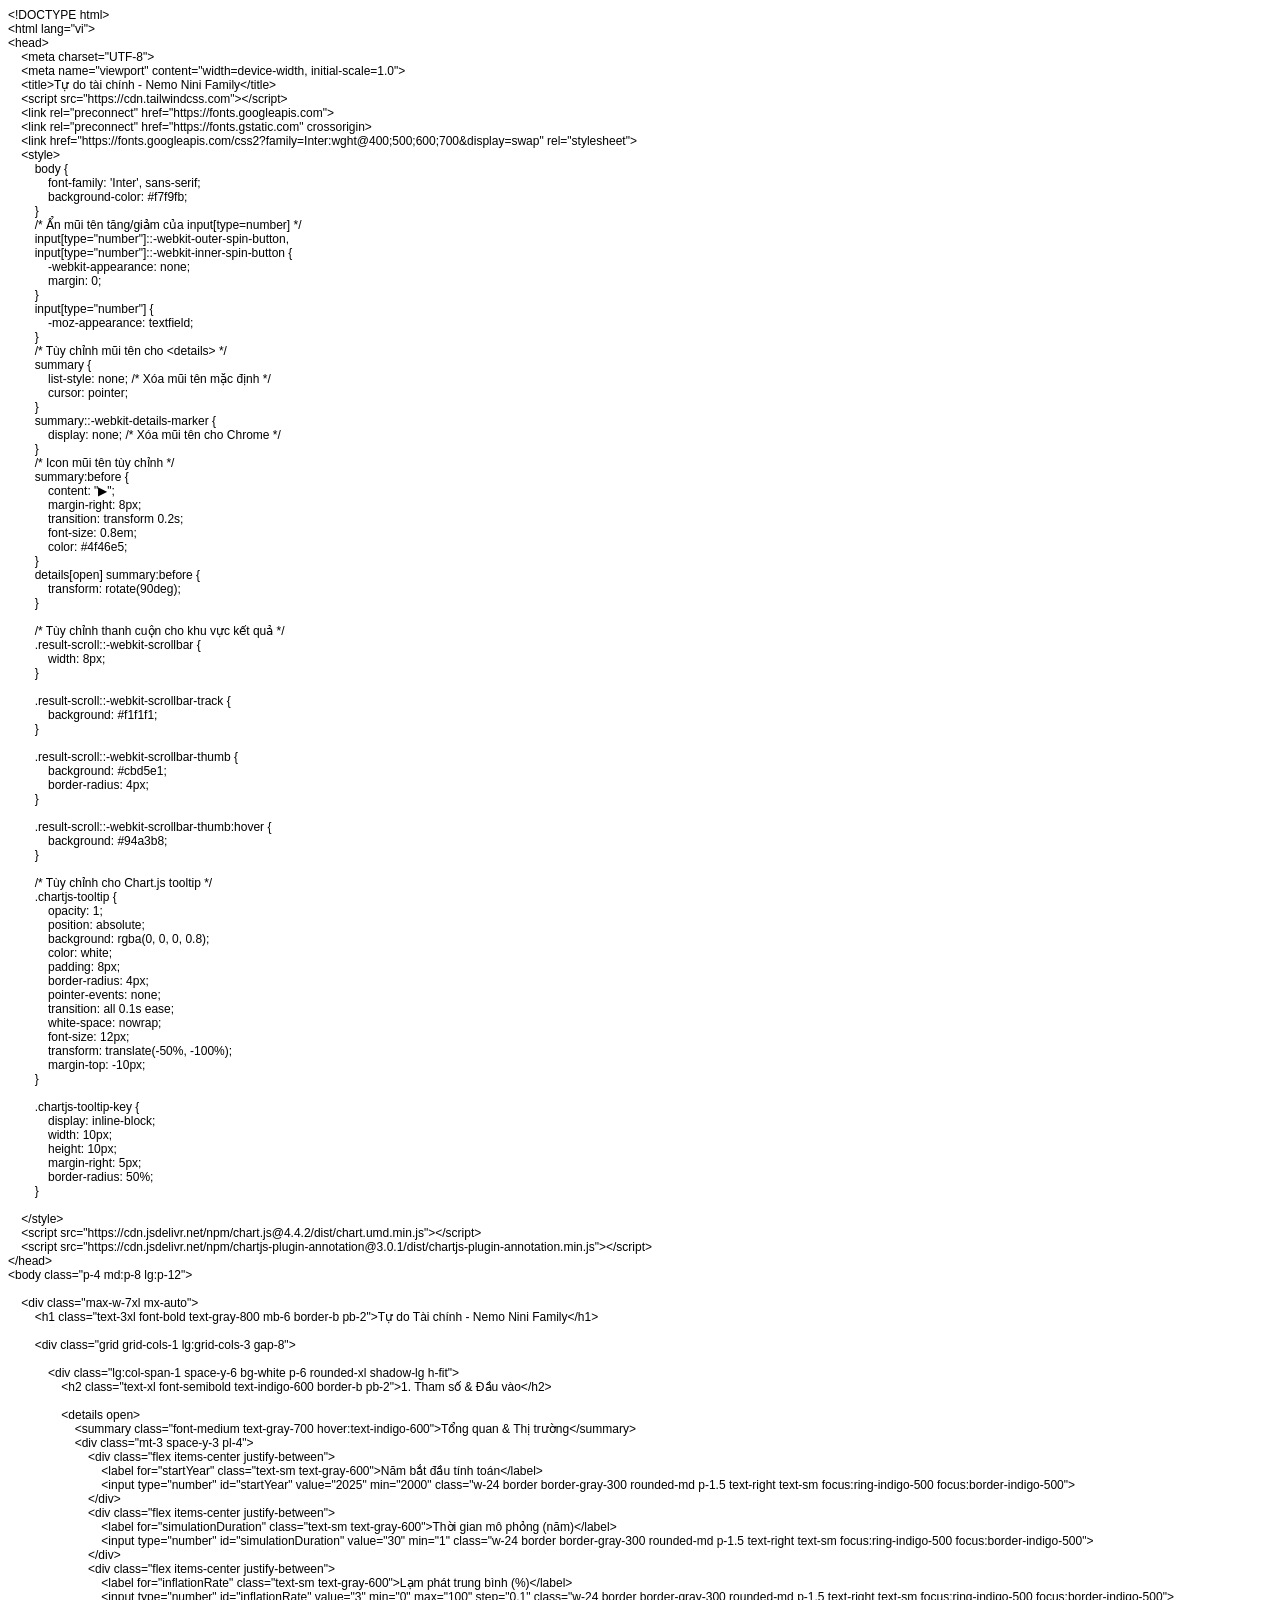
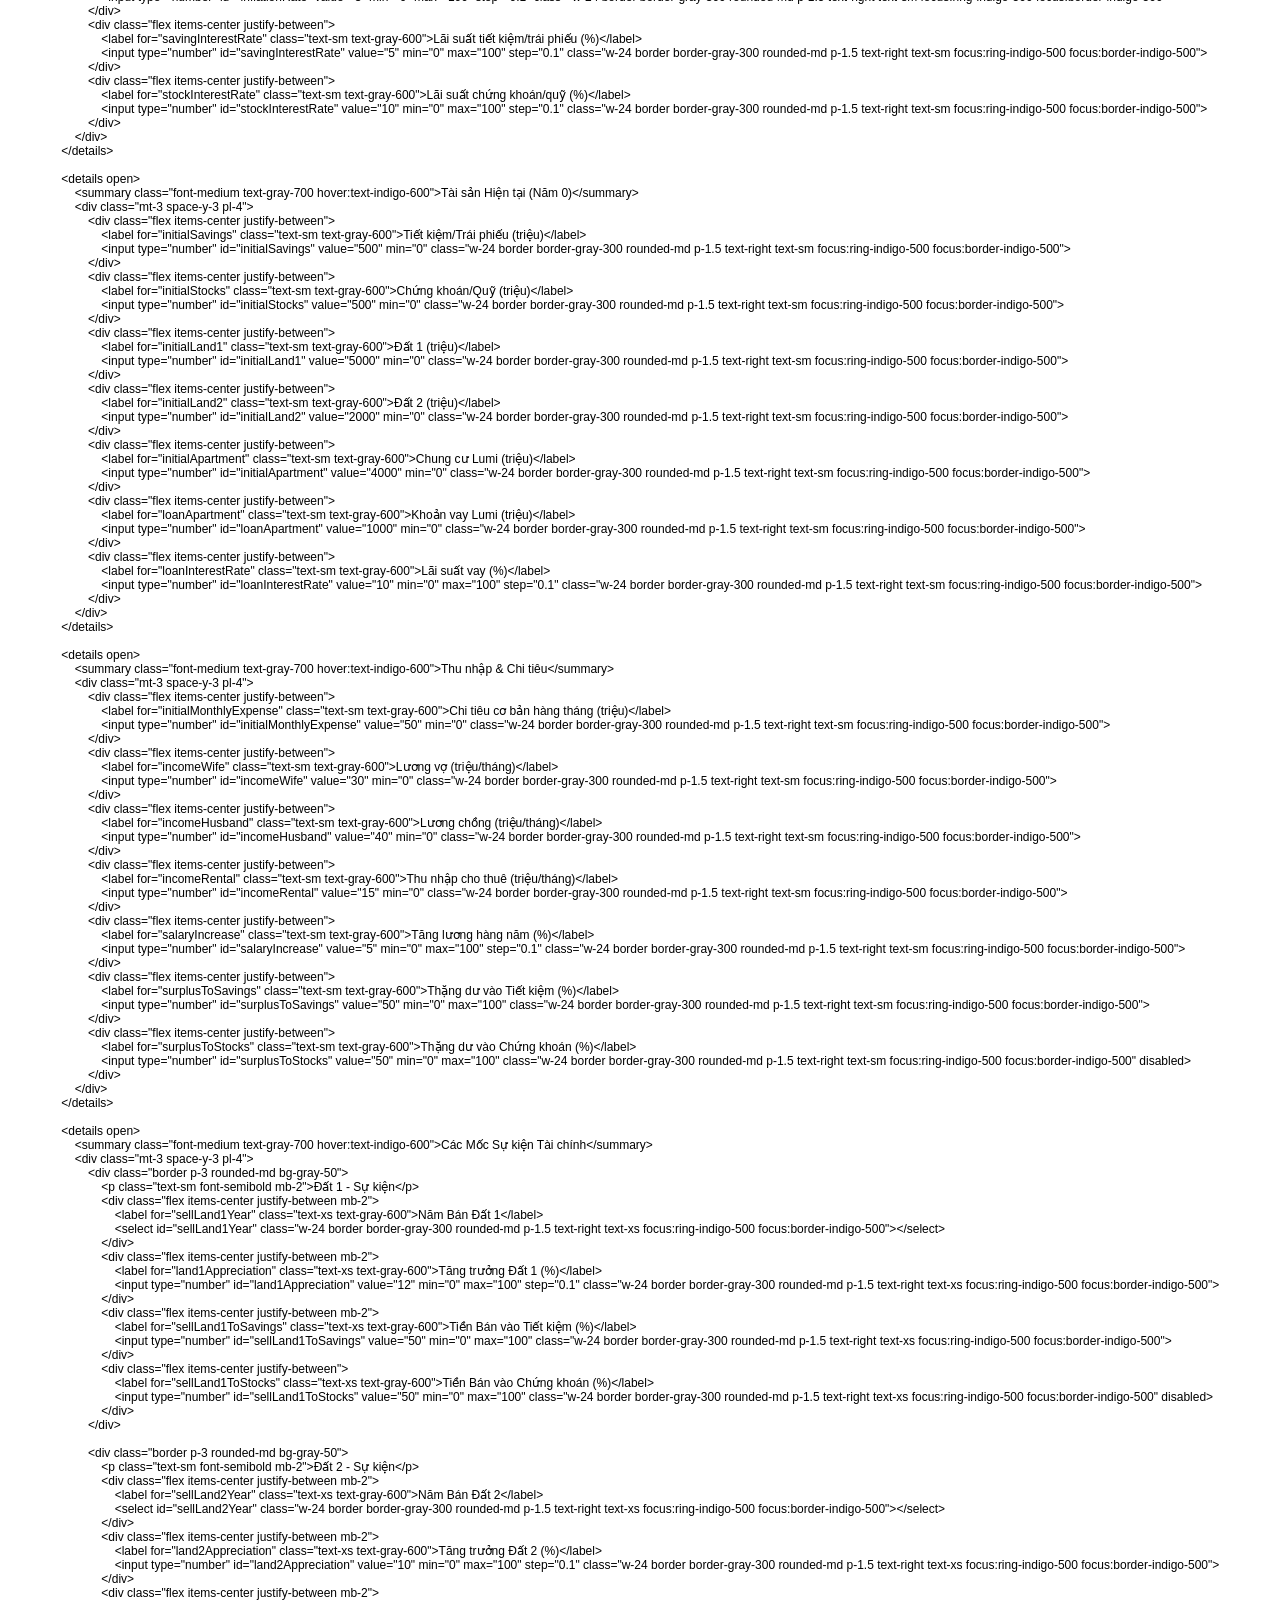
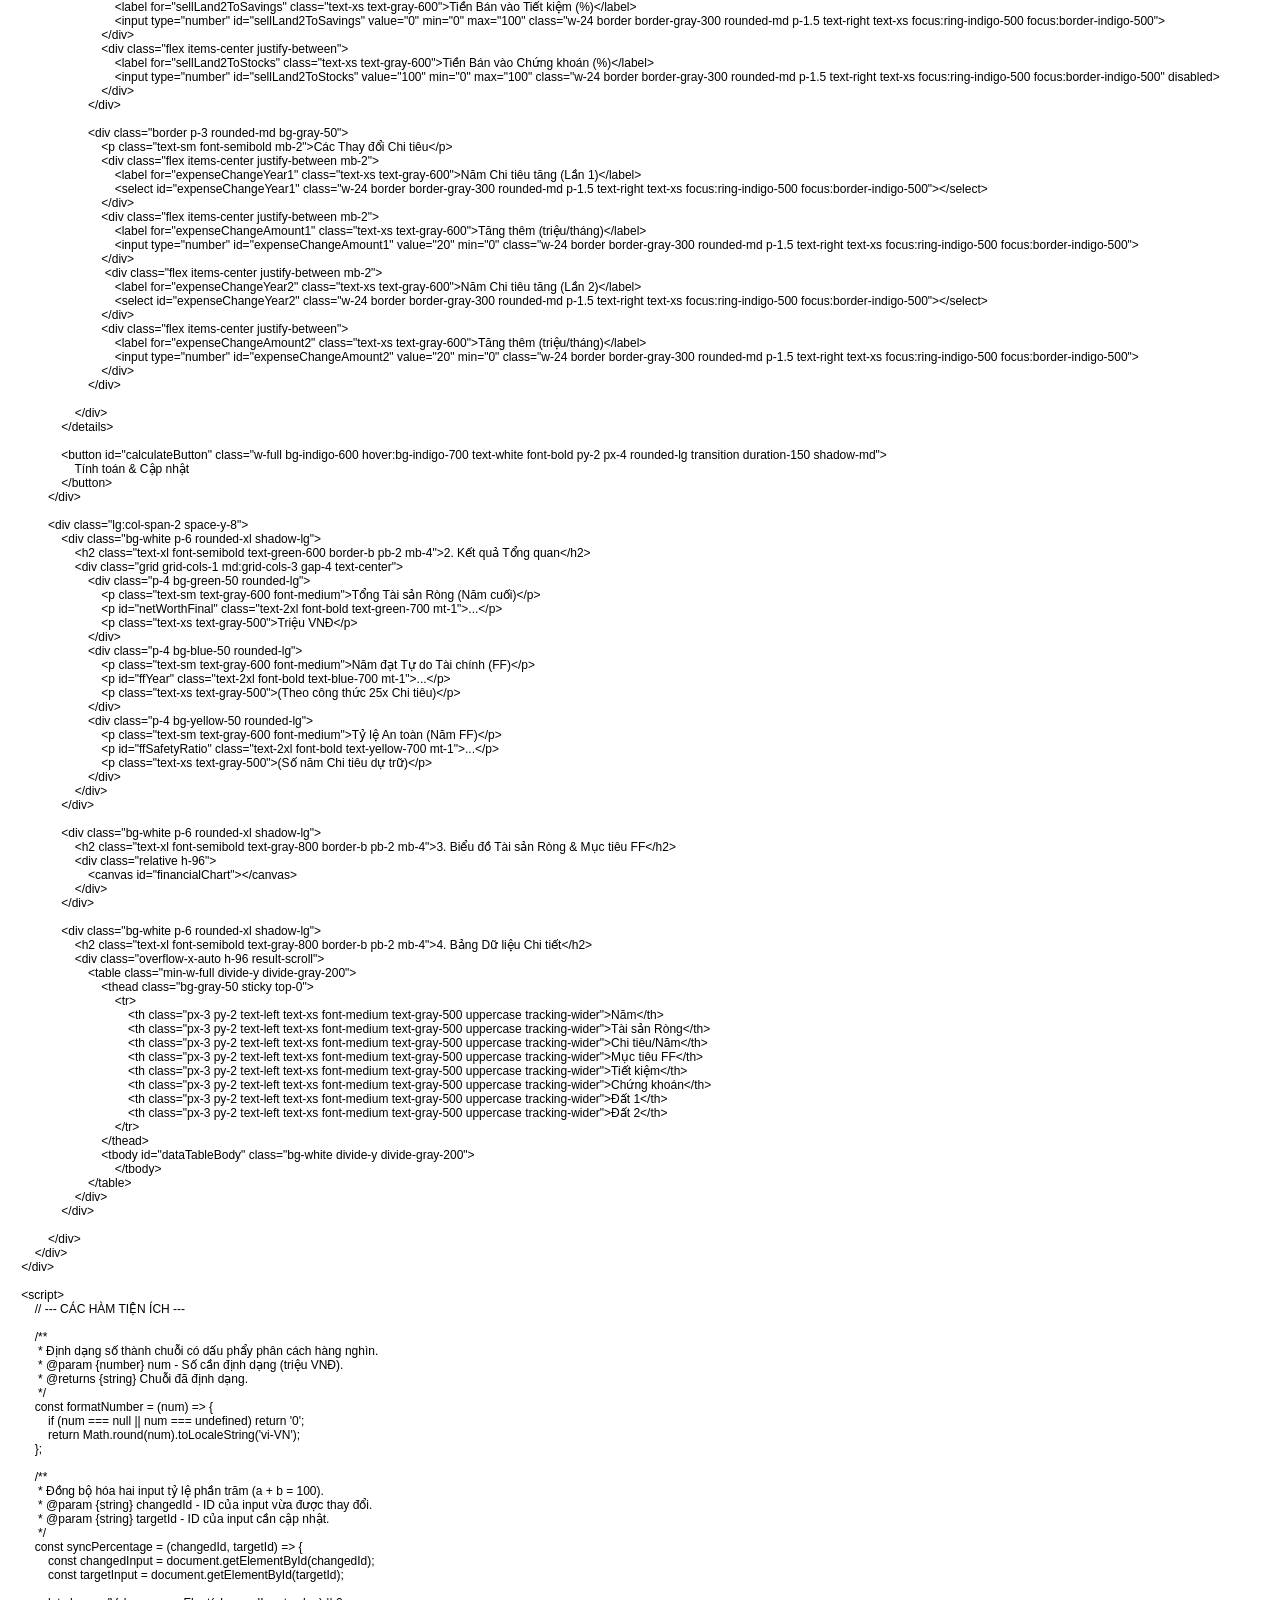
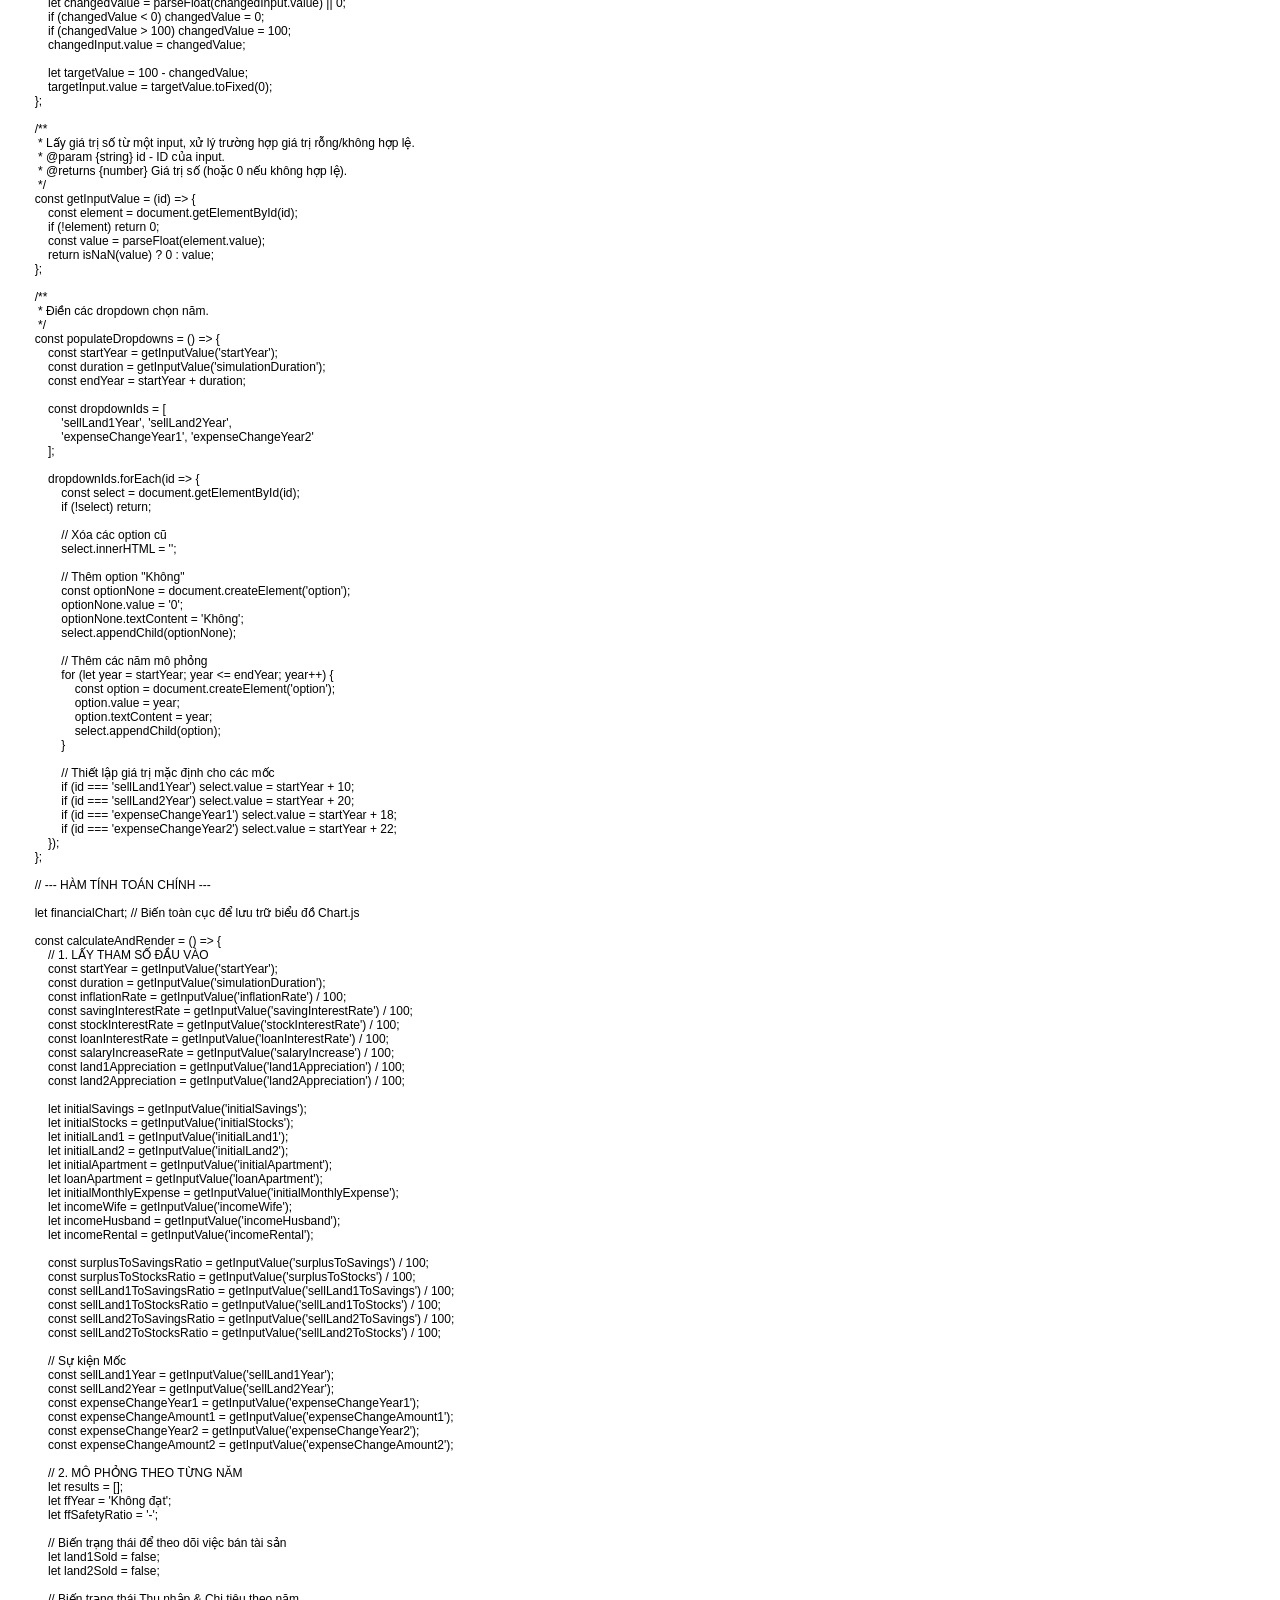
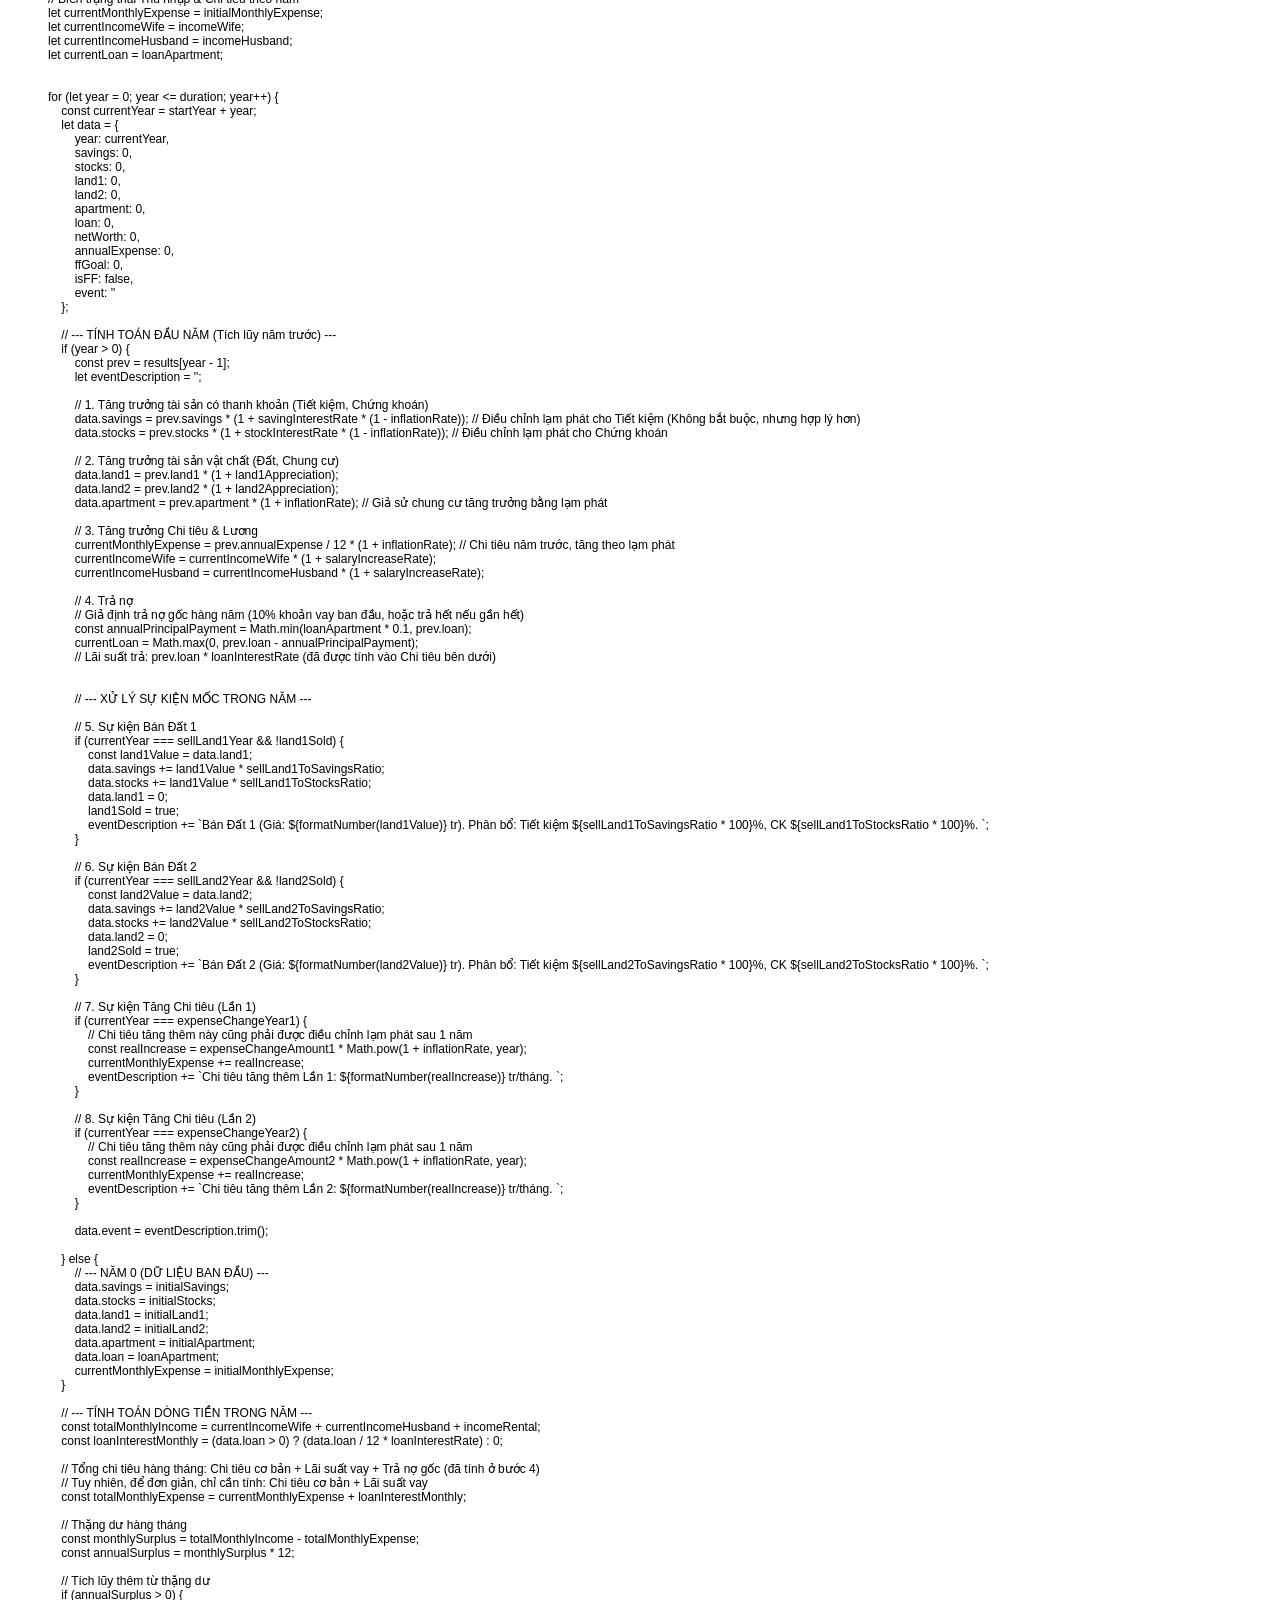
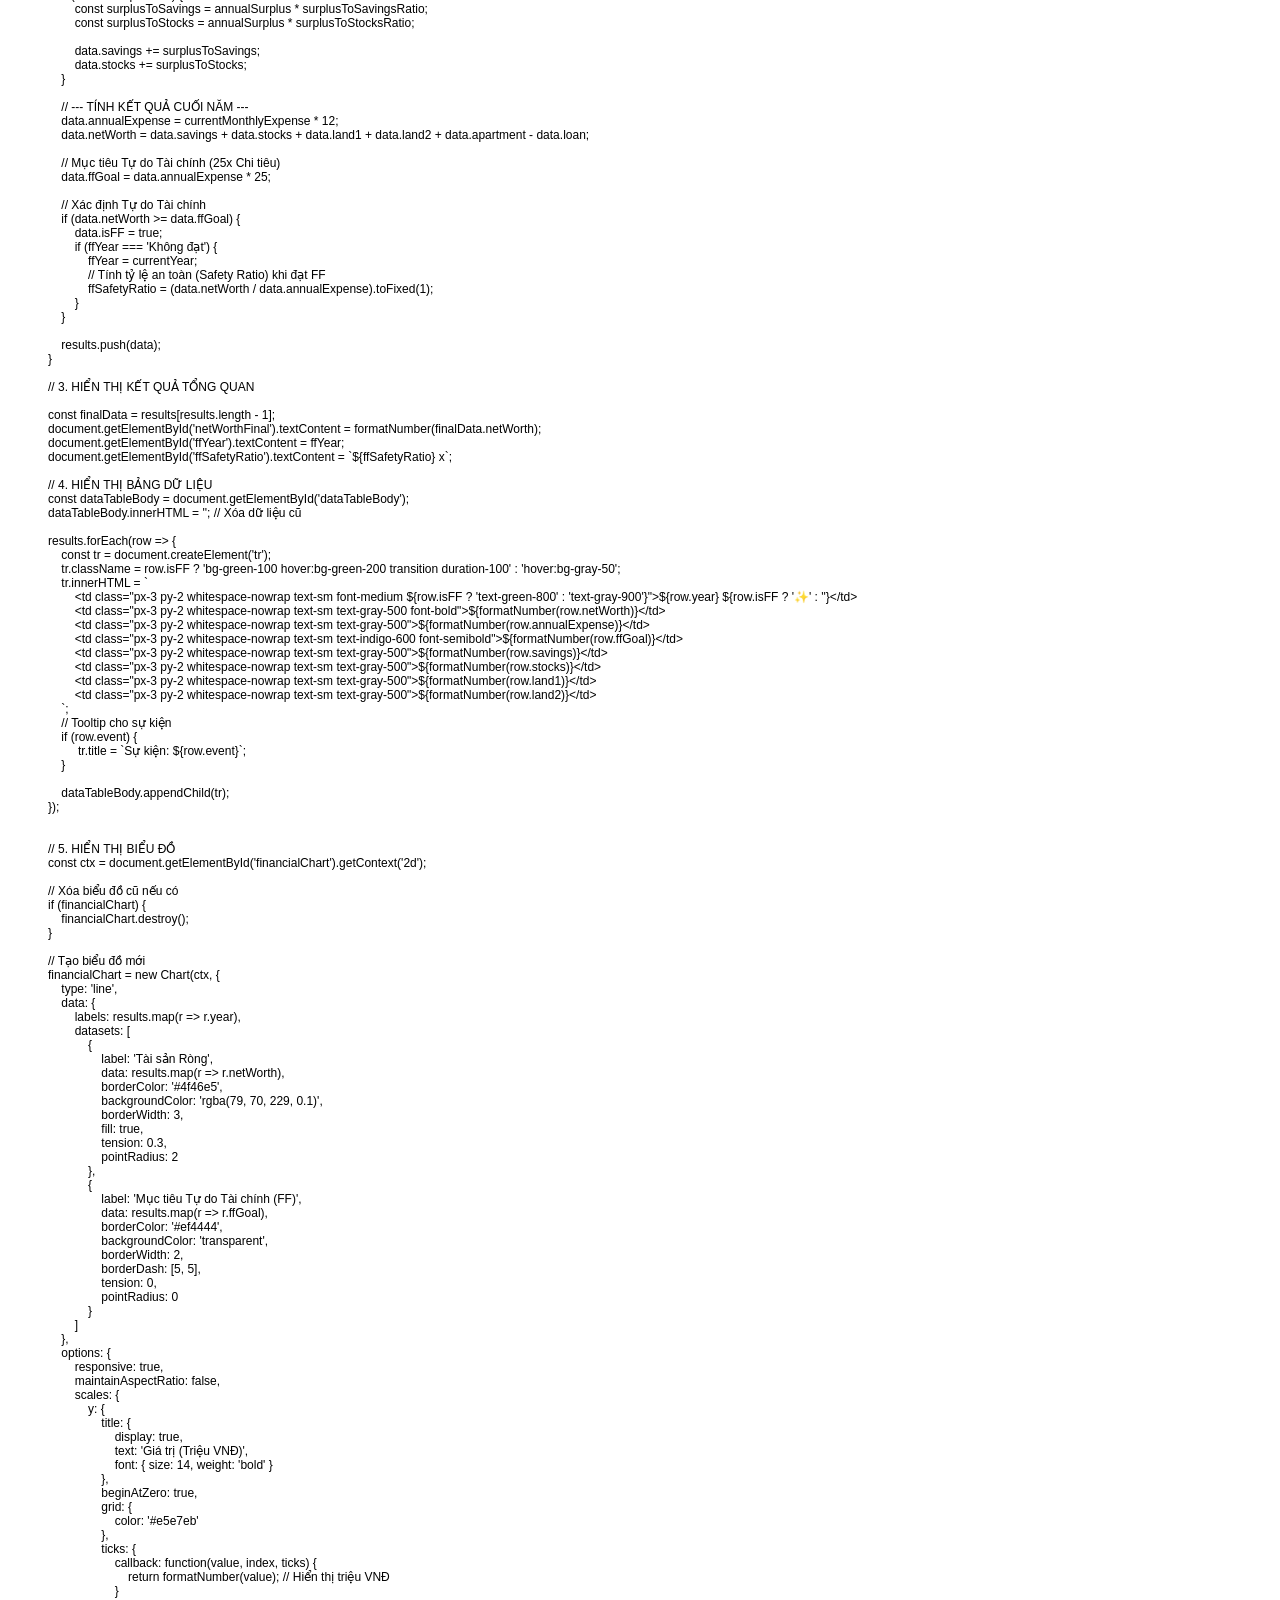
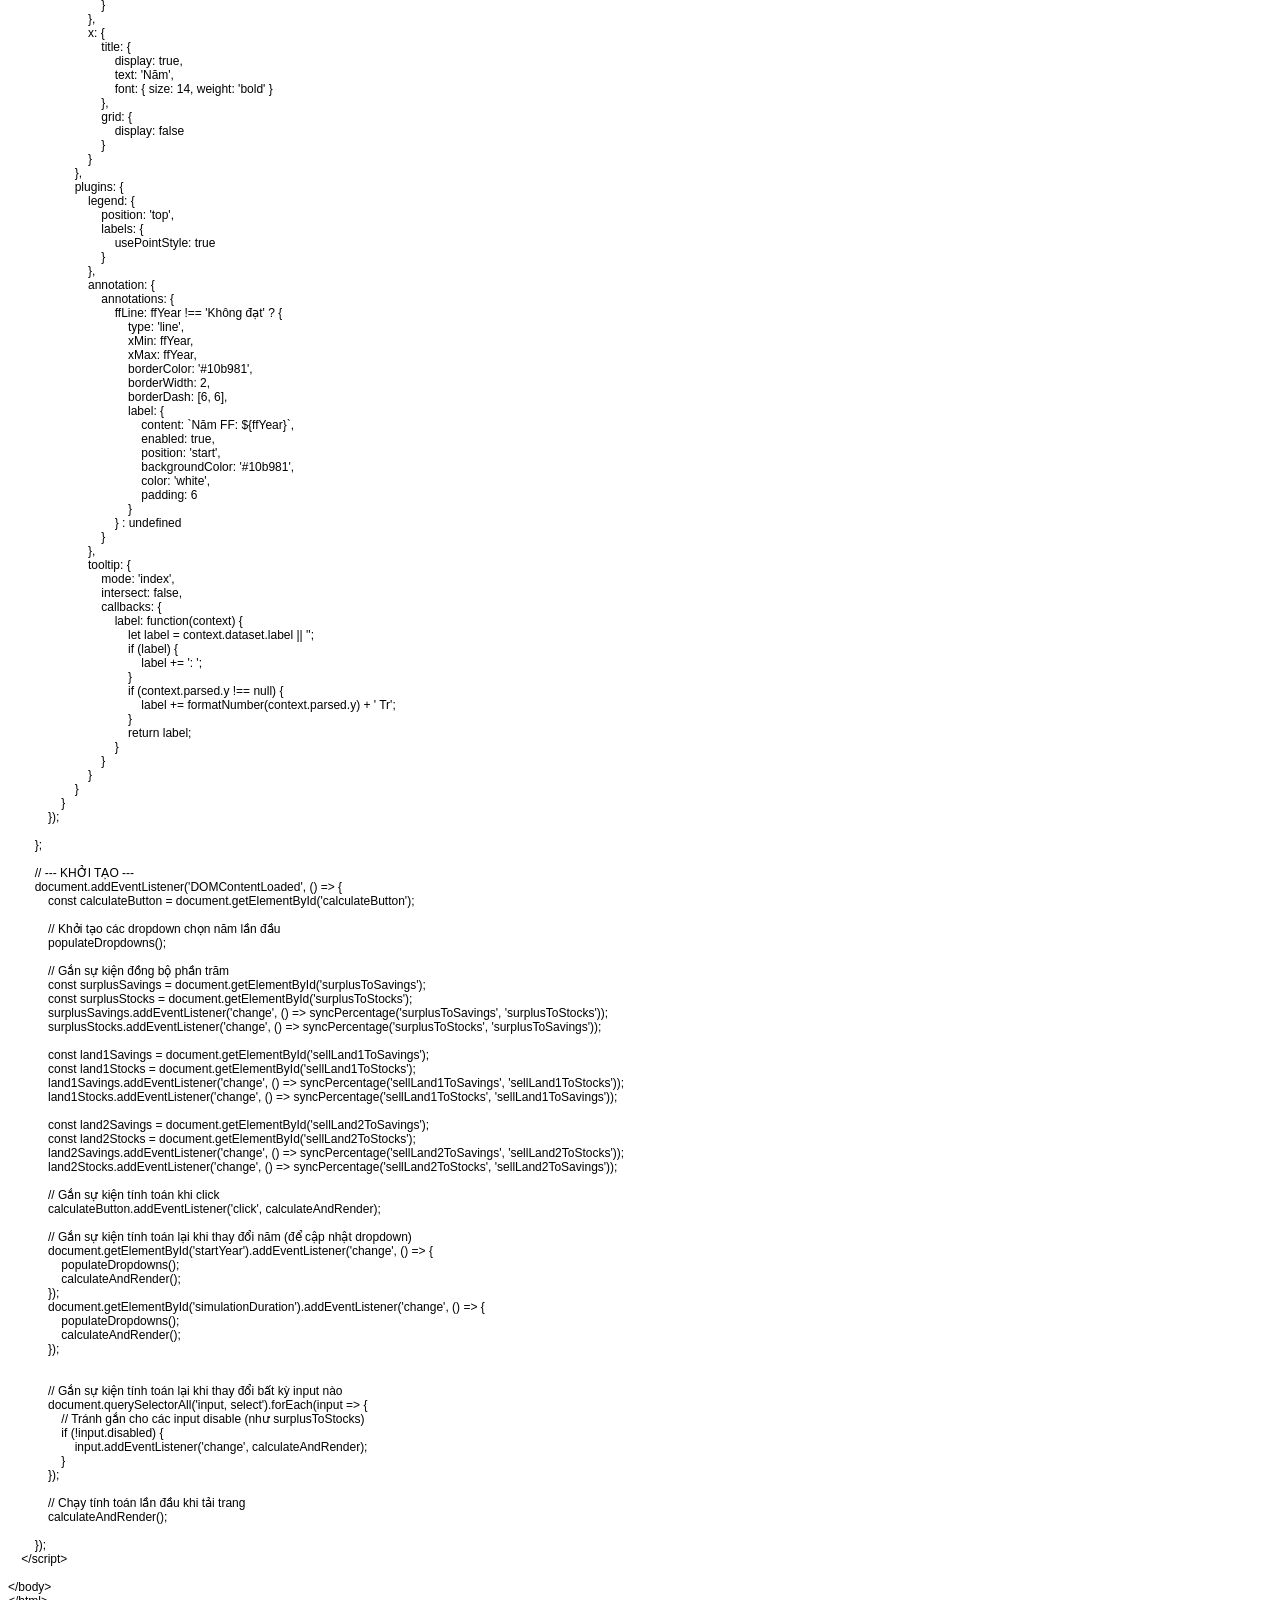
==== commit 45e3a58c: "Add files via upload" ====
--- a/index.html
+++ b/index.html
@@ -1,520 +1,816 @@
-<!DOCTYPE html>
-
-<html lang="vi">
+<!DOCTYPE html PUBLIC "-//W3C//DTD HTML 4.01//EN" "http://www.w3.org/TR/html4/strict.dtd">
+<html>
 <head>
-<meta charset="utf-8"/>
-<meta content="width=device-width, initial-scale=1.0" name="viewport"/>
-<title>Tự do tài chính - Nemo Nini Family</title>
-<!-- Tải Tailwind CSS -->
-
-<!-- Tải font Inter -->
-<link href="https://fonts.googleapis.com" rel="preconnect"/>
-<link crossorigin="" href="https://fonts.gstatic.com" rel="preconnect"/>
-<link href="https://fonts.googleapis.com/css2?family=Inter:wght@400;500;600;700&amp;display=swap" rel="stylesheet"/>
-
-<link href="style.css" rel="stylesheet"/></head>
-<body class="bg-slate-50">
-<div class="container max-w-screen-2xl mx-auto bg-white shadow-xl rounded-lg my-8 overflow-hidden">
-<header class="p-8 text-center bg-gradient-to-r from-blue-700 to-indigo-800 text-white shadow-lg">
-<h1 class="text-4xl font-bold">Tự do tài chính - Nemo Nini Family</h1>
-<!-- Cập nhật ảnh: dùng placeholder để đảm bảo hiển thị -->
-<img alt="Kế hoạch Tài chính Gia đình" class="mx-auto rounded-lg shadow-md mt-6 w-full max-w-lg border-4 border-white/50" src="https://placehold.co/600x300/4F46E5/ffffff?text=K%E1%BA%BF+Ho%E1%BA%A1ch+T%C3%A0i+Ch%C3%ADnh+Gia+%C4%90%C3%ACnh"/>
-</header>
-<main class="p-8">
-<div class="grid grid-cols-1 xl:grid-cols-3 gap-8">
-<!-- CỘT NHẬP DỮ LIỆU -->
-<div class="xl:col-span-1 space-y-4 sticky-form">
-<h2 class="text-2xl font-bold text-slate-900 border-b pb-2 flex items-center">
-<!-- Icon Bút chì (Heroicons) -->
-<svg class="h-6 w-6 mr-2 text-indigo-600" fill="none" stroke="currentColor" stroke-width="2" viewbox="0 0 24 24" xmlns="http://www.w3.org/2000/svg">
-<path d="M11 5H6a2 2 0 00-2 2v11a2 2 0 002 2h11a2 2 0 002-2v-5m-1.414-9.414a2 2 0 112.828 2.828L11.828 15H9v-2.828l8.586-8.586z" stroke-linecap="round" stroke-linejoin="round"></path>
-</svg>
-                        Hãy nhập các thông tin giả định
-                    </h2>
-<button class="w-full bg-indigo-600 text-white font-bold py-3 px-4 rounded-lg shadow-md hover:bg-indigo-700 transition duration-300 text-lg flex items-center justify-center" id="calculateButton">
-<!-- Icon Máy tính (Heroicons) -->
-<svg class="h-5 w-5 mr-2" fill="currentColor" viewbox="0 0 20 20" xmlns="http://www.w3.org/2000/svg">
-<path clip-rule="evenodd" d="M6 2a2 2 0 00-2 2v12a2 2 0 002 2h8a2 2 0 002-2V4a2 2 0 00-2-2H6zm1 2a1 1 0 00-1 1v1a1 1 0 001 1h6a1 1 0 001-1V5a1 1 0 00-1-1H7zm0 4a1 1 0 00-1 1v1a1 1 0 001 1h6a1 1 0 001-1v-1a1 1 0 00-1-1H7zm0 4a1 1 0 00-1 1v1a1 1 0 001 1h6a1 1 0 001-1v-1a1 1 0 00-1-1H7z" fill-rule="evenodd"></path>
-</svg>
-                        Tính toán &amp; Cập nhật
-                    </button>
-<p class="text-sm text-slate-600 bg-slate-100 p-3 rounded-md">Lưu ý: Tất cả các giá trị tiền tệ đều được nhập với đơn vị là <strong class="text-red-600">Triệu VNĐ</strong> (ví dụ: 4 tỉ = 4000, 55 triệu = 55).</p>
-<div class="max-h-[65vh] overflow-y-auto pr-2 space-y-4">
-<details class="bg-white shadow-md rounded-lg border border-slate-200" open="">
-<summary class="flex items-center justify-between p-4 font-semibold text-lg text-slate-800">
-<div class="flex items-center">
-<!-- Icon Thẻ (Heroicons) -->
-<svg class="h-6 w-6 mr-2 text-indigo-600" fill="none" stroke="currentColor" stroke-width="2" viewbox="0 0 24 24" xmlns="http://www.w3.org/2000/svg">
-<path d="M3 10h18M7 15h1m4 0h1m-7 4h12a3 3 0 003-3V8a3 3 0 00-3-3H7a3 3 0 00-3 3v8a3 3 0 003 3z" stroke-linecap="round" stroke-linejoin="round"></path>
-</svg>
-                                    2.0. TÀI SẢN HIỆN TẠI
-                                </div>
-<svg class="h-5 w-5 text-slate-500 arrow-icon" fill="none" stroke="currentColor" stroke-width="2" viewbox="0 0 24 24" xmlns="http://www.w3.org/2000/svg">
-<path d="M9 5l7 7-7 7" stroke-linecap="round" stroke-linejoin="round"></path>
-</svg>
-</summary>
-<div class="p-4 border-t border-slate-200">
-<div class="input-group">
-<label class="input-label" for="savings">Sổ tiết kiệm (Triệu VNĐ)</label>
-<input class="input-field" id="savings" type="number" value="4000"/>
-</div>
-<div class="input-group">
-<label class="input-label" for="stocks">Chứng khoán (Triệu VNĐ)</label>
-<input class="input-field" id="stocks" type="number" value="200"/>
-</div>
-<div class="input-group">
-<label class="input-label" for="land">Đất (Triệu VNĐ)</label>
-<input class="input-field" id="land" type="number" value="2700"/>
-</div>
-<div class="input-group">
-<label class="input-label" for="lumi">Chung cư Lumi (Giá trị ban đầu) (Triệu VNĐ)</label>
-<input class="input-field" id="lumi" type="number" value="1800"/>
-</div>
-</div>
-</details>
-<details class="bg-white shadow-md rounded-lg border border-slate-200">
-<summary class="flex items-center justify-between p-4 font-semibold text-lg text-slate-800">
-<div class="flex items-center">
-<!-- Icon Trend (Heroicons) -->
-<svg class="h-6 w-6 mr-2 text-indigo-600" fill="none" stroke="currentColor" stroke-width="2" viewbox="0 0 24 24" xmlns="http://www.w3.org/2000/svg">
-<path d="M13 7h8m0 0v8m0-8l-8 8-4-4-6 6" stroke-linecap="round" stroke-linejoin="round"></path>
-</svg>
-                                    2.1. THÔNG SỐ THỊ TRƯỜNG
-                                </div>
-<svg class="h-5 w-5 text-slate-500 arrow-icon" fill="none" stroke="currentColor" stroke-width="2" viewbox="0 0 24 24" xmlns="http://www.w3.org/2000/svg">
-<path d="M9 5l7 7-7 7" stroke-linecap="round" stroke-linejoin="round"></path>
-</svg>
-</summary>
-<div class="p-4 border-t border-slate-200">
-<div class="input-group">
-<label class="input-label" for="savingsRate">Lãi suất gửi tiết kiệm/năm</label>
-<select class="input-field" id="savingsRate"> <!-- JS --> </select>
-</div>
-<div class="input-group">
-<label class="input-label" for="stocksRate">Lãi suất chứng khoán/năm</label>
-<select class="input-field" id="stocksRate"> <!-- JS --> </select>
-</div>
-<div class="input-group">
-<label class="input-label" for="inflation">Lạm phát/năm</label>
-<select class="input-field" id="inflation"> <!-- JS --> </select>
-</div>
-</div>
-</details>
-<details class="bg-white shadow-md rounded-lg border border-slate-200">
-<summary class="flex items-center justify-between p-4 font-semibold text-lg text-slate-800">
-<div class="flex items-center">
-<!-- Icon Giỏ hàng (Heroicons) -->
-<svg class="h-6 w-6 mr-2 text-indigo-600" fill="none" stroke="currentColor" stroke-width="2" viewbox="0 0 24 24" xmlns="http://www.w3.org/2000/svg">
-<path d="M16 11V7a4 4 0 00-8 0v4M5 9h14l1 12H4L5 9z" stroke-linecap="round" stroke-linejoin="round"></path>
-</svg>
-                                    2.2. CHI TIÊU GIA ĐÌNH
-                                </div>
-<svg class="h-5 w-5 text-slate-500 arrow-icon" fill="none" stroke="currentColor" stroke-width="2" viewbox="0 0 24 24" xmlns="http://www.w3.org/2000/svg">
-<path d="M9 5l7 7-7 7" stroke-linecap="round" stroke-linejoin="round"></path>
-</svg>
-</summary>
-<div class="p-4 border-t border-slate-200">
-<div class="input-group">
-<label class="input-label" for="monthlyExpense">Mức chi tiêu/tháng (Triệu VNĐ)</label>
-<input class="input-field" id="monthlyExpense" type="number" value="55"/>
-</div>
-</div>
-</details>
-<details class="bg-white shadow-md rounded-lg border border-slate-200" open="">
-<summary class="flex items-center justify-between p-4 font-semibold text-lg text-slate-800">
-<div class="flex items-center">
-<!-- Icon Dollar (Heroicons) -->
-<svg class="h-6 w-6 mr-2 text-indigo-600" fill="none" stroke="currentColor" stroke-width="2" viewbox="0 0 24 24" xmlns="http://www.w3.org/2000/svg">
-<path d="M12 8c-1.657 0-3 .895-3 2s1.343 2 3 2 3 .895 3 2-1.343 2-3 2m0-8c1.11 0 2.08.402 2.599 1M12 8V7m0 1v8m0 0c1.657 0 3-.895 3-2s-1.343-2-3-2-3-.895-3-2 1.343-2 3-2m0 8c-1.11 0-2.08-.402-2.599-1M12 16v1" stroke-linecap="round" stroke-linejoin="round"></path>
-</svg>
-                                    2.3. THU NHẬP GIA ĐÌNH (LƯƠNG)
-                                </div>
-<svg class="h-5 w-5 text-slate-500 arrow-icon" fill="none" stroke="currentColor" stroke-width="2" viewbox="0 0 24 24" xmlns="http://www.w3.org/2000/svg">
-<path d="M9 5l7 7-7 7" stroke-linecap="round" stroke-linejoin="round"></path>
-</svg>
-</summary>
-<div class="p-4 border-t border-slate-200 space-y-4">
-<!-- Thu nhập VỢ -->
-<div class="border p-3 rounded-md bg-slate-50">
-<h4 class="font-semibold text-indigo-600">Thu nhập VỢ</h4>
-<div class="input-group">
-<label class="input-label" for="wifeSalary">Thu nhập/tháng (Triệu VNĐ)</label>
-<input class="input-field" id="wifeSalary" type="number" value="50"/>
-</div>
-<div class="input-group grid grid-cols-2 gap-2">
-<div>
-<label class="input-label" for="wifeRetireMonth">Dừng làm việc (Tháng)</label>
-<select class="input-field" id="wifeRetireMonth"> <!-- JS --> </select>
-</div>
-<div>
-<label class="input-label" for="wifeRetireYear">Dừng làm việc (Năm)</label>
-<select class="input-field" id="wifeRetireYear"> <!-- JS --> </select>
-</div>
-</div>
-</div>
-<!-- Thu nhập CHỒNG -->
-<div class="border p-3 rounded-md bg-slate-50">
-<h4 class="font-semibold text-indigo-600">Thu nhập CHỒNG</h4>
-<div class="input-group">
-<label class="input-label" for="husbandSalary">Thu nhập/tháng (Triệu VNĐ)</label>
-<input class="input-field" id="husbandSalary" type="number" value="50"/>
-</div>
-<div class="input-group grid grid-cols-2 gap-2">
-<div>
-<label class="input-label" for="husbandRetireMonth">Dừng làm việc (Tháng)</label>
-<select class="input-field" id="husbandRetireMonth"> <!-- JS --> </select>
-</div>
-<div>
-<label class="input-label" for="husbandRetireYear">Dừng làm việc (Năm)</label>
-<select class="input-field" id="husbandRetireYear"> <!-- JS --> </select>
-</div>
-</div>
-</div>
-</div>
-</details>
-<!-- Thu nhập thụ động và phân bổ -->
-<details class="bg-white shadow-md rounded-lg border border-slate-200">
-<summary class="flex items-center justify-between p-4 font-semibold text-lg text-slate-800">
-<div class="flex items-center">
-<!-- Icon Ngôi nhà (Heroicons) -->
-<svg class="h-6 w-6 mr-2 text-indigo-600" fill="none" stroke="currentColor" stroke-width="2" viewbox="0 0 24 24" xmlns="http://www.w3.org/2000/svg">
-<path d="M3 12l2-2m0 0l7-7 7 7M5 10v10a1 1 0 001 1h3m10-11l2 2m-2-2v10a1 1 0 01-1 1h-3m-6 0a1 1 0 001-1v-4a1 1 0 011-1h2a1 1 0 011 1v4a1 1 0 001 1m-6 0h6" stroke-linecap="round" stroke-linejoin="round"></path>
-</svg>
-                                    2.3. THU NHẬP THỤ ĐỘNG &amp; PHÂN BỔ
-                                </div>
-<svg class="h-5 w-5 text-slate-500 arrow-icon" fill="none" stroke="currentColor" stroke-width="2" viewbox="0 0 24 24" xmlns="http://www.w3.org/2000/svg">
-<path d="M9 5l7 7-7 7" stroke-linecap="round" stroke-linejoin="round"></path>
-</svg>
-</summary>
-<div class="p-4 border-t border-slate-200">
-<!-- Thu nhập thụ động (giữ nguyên logic) -->
-<div class="mt-4 space-y-3">
-<h4 class="font-semibold text-slate-700">Thu nhập thụ động</h4>
-<!-- Nguồn 1 -->
-<div class="border p-3 rounded-md bg-slate-50">
-<p class="font-medium text-indigo-600">Nguồn số 1 (Cho thuê nhà)</p>
-<div class="input-group">
-<label class="input-label" for="p1_name">Tên nguồn</label>
-<input class="input-field" id="p1_name" type="text" value="Cho thuê nhà"/>
-</div>
-<div class="grid grid-cols-2 gap-2">
-<div class="input-group">
-<label class="input-label" for="p1_income">Thu nhập/tháng</label>
-<input class="input-field" id="p1_income" type="number" value="20"/>
-</div>
-<div class="input-group">
-<label class="input-label" for="p1_invest">Mức đầu tư ban đầu</label>
-<input class="input-field" id="p1_invest" type="number" value="1000"/>
-</div>
-</div>
-<div class="grid grid-cols-3 gap-2">
-<div class="input-group">
-<label class="input-label" for="p1_start">Năm BĐ</label>
-<select class="input-field" id="p1_start"><!-- JS --></select>
-</div>
-<div class="input-group">
-<label class="input-label" for="p1_end">Năm KT</label>
-<select class="input-field" id="p1_end"><!-- JS --></select>
-</div>
-<div class="input-group">
-<label class="input-label" for="p1_growth">Tăng/năm</label>
-<select class="input-field" id="p1_growth"><!-- JS --></select>
-</div>
-</div>
-</div>
-<!-- Các nguồn khác (giữ nguyên cấu trúc) -->
-<div class="border p-3 rounded-md bg-slate-50">
-<p class="font-medium text-indigo-600">Nguồn số 2</p>
-<div class="input-group">
-<label class="input-label" for="p2_name">Tên nguồn</label>
-<input class="input-field" id="p2_name" type="text" value=""/>
-</div>
-<div class="grid grid-cols-2 gap-2">
-<div class="input-group">
-<label class="input-label" for="p2_income">Thu nhập/tháng</label>
-<input class="input-field" id="p2_income" type="number" value="0"/>
-</div>
-<div class="input-group">
-<label class="input-label" for="p2_invest">Mức đầu tư</label>
-<input class="input-field" id="p2_invest" type="number" value="0"/>
-</div>
-</div>
-<div class="grid grid-cols-3 gap-2">
-<div class="input-group">
-<label class="input-label" for="p2_start">Năm BĐ</label>
-<select class="input-field" id="p2_start"><!-- JS --></select>
-</div>
-<div class="input-group">
-<label class="input-label" for="p2_end">Năm KT</label>
-<select class="input-field" id="p2_end"><!-- JS --></select>
-</div>
-<div class="input-group">
-<label class="input-label" for="p2_growth">Tăng/năm</label>
-<select class="input-field" id="p2_growth"><!-- JS --></select>
-</div>
-</div>
-</div>
-<div class="border p-3 rounded-md bg-slate-50">
-<p class="font-medium text-indigo-600">Nguồn số 3</p>
-<div class="input-group">
-<label class="input-label" for="p3_name">Tên nguồn</label>
-<input class="input-field" id="p3_name" type="text" value=""/>
-</div>
-<div class="grid grid-cols-2 gap-2">
-<div class="input-group">
-<label class="input-label" for="p3_income">Thu nhập/tháng</label>
-<input class="input-field" id="p3_income" type="number" value="0"/>
-</div>
-<div class="input-group">
-<label class="input-label" for="p3_invest">Mức đầu tư</label>
-<input class="input-field" id="p3_invest" type="number" value="0"/>
-</div>
-</div>
-<div class="grid grid-cols-3 gap-2">
-<div class="input-group">
-<label class="input-label" for="p3_start">Năm BĐ</label>
-<select class="input-field" id="p3_start"><!-- JS --></select>
-</div>
-<div class="input-group">
-<label class="input-label" for="p3_end">Năm KT</label>
-<select class="input-field" id="p3_end"><!-- JS --></select>
-</div>
-<div class="input-group">
-<label class="input-label" for="p3_growth">Tăng/năm</label>
-<select class="input-field" id="p3_growth"><!-- JS --></select>
-</div>
-</div>
-</div>
-<div class="border p-3 rounded-md bg-slate-50">
-<p class="font-medium text-indigo-600">Nguồn số 4</p>
-<div class="input-group">
-<label class="input-label" for="p4_name">Tên nguồn</label>
-<input class="input-field" id="p4_name" type="text" value=""/>
-</div>
-<div class="grid grid-cols-2 gap-2">
-<div class="input-group">
-<label class="input-label" for="p4_income">Thu nhập/tháng</label>
-<input class="input-field" id="p4_income" type="number" value="0"/>
-</div>
-<div class="input-group">
-<label class="input-label" for="p4_invest">Mức đầu tư</label>
-<input class="input-field" id="p4_invest" type="number" value="0"/>
-</div>
-</div>
-<div class="grid grid-cols-3 gap-2">
-<div class="input-group">
-<label class="input-label" for="p4_start">Năm BĐ</label>
-<select class="input-field" id="p4_start"><!-- JS --></select>
-</div>
-<div class="input-group">
-<label class="input-label" for="p4_end">Năm KT</label>
-<select class="input-field" id="p4_end"><!-- JS --></select>
-</div>
-<div class="input-group">
-<label class="input-label" for="p4_growth">Tăng/năm</label>
-<select class="input-field" id="p4_growth"><!-- JS --></select>
-</div>
-</div>
-</div>
-<!-- Phân bổ thặng dư -->
-<div class="mt-4">
-<h4 class="font-semibold text-slate-700">Tỉ lệ phân bổ thặng dư (Tổng 100%)</h4>
-<div class="grid grid-cols-2 gap-2">
-<div class="input-group">
-<label class="input-label" for="surplusToSavings">% vào Sổ Tiết Kiệm</label>
-<select class="input-field" id="surplusToSavings"><!-- JS --></select>
-</div>
-<div class="input-group">
-<label class="input-label" for="surplusToStocks">% vào Chứng Khoán</label>
-<select class="input-field" id="surplusToStocks"><!-- JS --></select>
-</div>
-</div>
-</div>
-</div>
-</div></details>
-<details class="bg-white shadow-md rounded-lg border border-slate-200" open="">
-<summary class="flex items-center justify-between p-4 font-semibold text-lg text-slate-800">
-<div class="flex items-center">
-<!-- Icon Lịch (Heroicons) -->
-<svg class="h-6 w-6 mr-2 text-indigo-600" fill="none" stroke="currentColor" stroke-width="2" viewbox="0 0 24 24" xmlns="http://www.w3.org/2000/svg">
-<path d="M8 7V3m8 4V3m-9 8h10M5 21h14a2 2 0 002-2V7a2 2 0 00-2-2H5a2 2 0 00-2 2v12a2 2 0 002 2z" stroke-linecap="round" stroke-linejoin="round"></path>
-</svg>
-                                    2.4. MỘT SỐ MỐC SỰ KIỆN
-                                </div>
-<svg class="h-5 w-5 text-slate-500 arrow-icon" fill="none" stroke="currentColor" stroke-width="2" viewbox="0 0 24 24" xmlns="http://www.w3.org/2000/svg">
-<path d="M9 5l7 7-7 7" stroke-linecap="round" stroke-linejoin="round"></path>
-</svg>
-</summary>
-<div class="p-4 border-t border-slate-200 space-y-3">
-<div class="border p-3 rounded-md bg-slate-50 space-y-3">
-<p class="font-medium">Thay đổi chi tiêu</p>
-<div class="grid grid-cols-2 gap-2">
-<div class="input-group">
-<label class="input-label" for="moveYear">Năm chuyển nơi sống</label>
-<select class="input-field" id="moveYear"><!-- JS --></select>
-</div>
-<div class="input-group">
-<label class="input-label" for="moveReduction">Chi phí giảm (%)</label>
-<select class="input-field" id="moveReduction"><!-- JS --></select>
-</div>
-</div>
-<div class="grid grid-cols-2 gap-2">
-<div class="input-group">
-<label class="input-label" for="childMarriageYear">Năm con lập gia đình</label>
-<select class="input-field" id="childMarriageYear"><!-- JS --></select>
-</div>
-<div class="input-group">
-<label class="input-label" for="childMarriageReduction">Chi phí giảm (%)</label>
-<select class="input-field" id="childMarriageReduction"><!-- JS --></select>
-</div>
-</div>
-</div>
-<div class="border p-3 rounded-md bg-slate-50 space-y-3">
-<p class="font-medium">Sự kiện tài chính cố định (2027)</p>
-<p class="text-sm bg-indigo-100 text-indigo-800 p-2 rounded">
-<strong>Năm 2027:</strong><br/>
-                                        - Mua full nhà Lumi: Chuyển <strong>3,700 Triệu</strong> từ STK.<br/>
-                                        - GĐ hỗ trợ: <strong>+500 Triệu</strong> vào STK.
-                                     </p>
-</div>
-<div class="border p-3 rounded-md bg-slate-50 space-y-3">
-<p class="font-medium">Sự kiện Bán/Mua Tài sản</p>
-<!-- Bán đất 1 -->
-<p class="text-sm font-semibold">Bán đất lần 1</p>
-<div class="grid grid-cols-2 gap-2">
-<div class="input-group">
-<label class="input-label" for="sellLand1Year">Năm</label>
-<select class="input-field" id="sellLand1Year"><!-- JS --></select>
-</div>
-<div class="input-group">
-<label class="input-label" for="sellLand1Value">Giá trị bán (Triệu)</label>
-<input class="input-field" id="sellLand1Value" type="number" value="0"/>
-</div>
-</div>
-<div class="grid grid-cols-2 gap-2">
-<div class="input-group">
-<label class="input-label" for="sellLand1ToSavings">Phân bổ vào STK (%)</label>
-<select class="input-field" id="sellLand1ToSavings"></select>
-</div>
-<div class="input-group">
-<label class="input-label" for="sellLand1ToStocks">Phân bổ vào CK (%)</label>
-<select class="input-field" id="sellLand1ToStocks"></select>
-</div>
-</div>
-<!-- Bán đất 2 -->
-<p class="text-sm font-semibold">Bán đất lần 2</p>
-<div class="grid grid-cols-2 gap-2">
-<div class="input-group">
-<label class="input-label" for="sellLand2Year">Năm</label>
-<select class="input-field" id="sellLand2Year"><!-- JS --></select>
-</div>
-<div class="input-group">
-<label class="input-label" for="sellLand2Value">Giá trị bán (Triệu)</label>
-<input class="input-field" id="sellLand2Value" type="number" value="2700"/>
-</div>
-</div>
-<div class="grid grid-cols-2 gap-2">
-<div class="input-group">
-<label class="input-label" for="sellLand2ToSavings">Phân bổ vào STK (%)</label>
-<select class="input-field" id="sellLand2ToSavings"></select>
-</div>
-<div class="input-group">
-<label class="input-label" for="sellLand2ToStocks">Phân bổ vào CK (%)</label>
-<select class="input-field" id="sellLand2ToStocks"></select>
-</div>
-</div>
-<!-- Bán Lumi, Thuê nhà, Mua nhà mới -->
-<p class="text-sm font-semibold mt-4">Sự kiện Bán Lumi, Thuê nhà &amp; Mua nhà mới</p>
-<div class="grid grid-cols-2 gap-2">
-<div class="input-group">
-<label class="input-label" for="sellLumiYear">Năm Bán Lumi (Tài sản Lumi = 0)</label>
-<select class="input-field" id="sellLumiYear"><!-- JS --></select>
-</div>
-<div class="input-group">
-<label class="input-label" for="sellLumiValue">Giá trị bán Lumi (Triệu)</label>
-<input class="input-field" id="sellLumiValue" type="number" value="7000"/>
-</div>
-</div>
-<div class="grid grid-cols-3 gap-2 border-t pt-2 mt-2">
-<div class="input-group">
-<label class="input-label" for="rentStartYear">Năm BĐ Thuê nhà</label>
-<select class="input-field" id="rentStartYear"></select>
-</div>
-<div class="input-group">
-<label class="input-label" for="rentEndYear">Năm KT Thuê nhà</label>
-<select class="input-field" id="rentEndYear"></select>
-</div>
-<div class="input-group">
-<label class="input-label" for="monthlyRentExpense">Chi tiêu Thuê/tháng</label>
-<input class="input-field" id="monthlyRentExpense" type="number" value="10"/>
-</div>
-</div>
-<div class="grid grid-cols-2 gap-2">
-<div class="input-group">
-<label class="input-label" for="newHouseBuyYear">Năm BĐ Mua nhà khác</label>
-<select class="input-field" id="newHouseBuyYear"></select>
-</div>
-<div class="input-group">
-<label class="input-label" for="newHouseValue">Giá trị mua nhà khác</label>
-<input class="input-field" id="newHouseValue" type="number" value="3000"/>
-</div>
-</div>
-<p class="text-xs text-slate-500">Tiền bán Lumi (sau khi trừ thuế nếu có) sẽ vào STK. Tiền mua nhà mới sẽ rút từ STK.</p>
-</div>
-</div>
-</details>
-</div> <!-- End scrollable div -->
-</div>
-<!-- CỘT HIỂN THỊ DỮ LIỆU -->
-<div class="xl:col-span-2">
-<h2 class="text-2xl font-bold text-slate-900 border-b pb-2 mb-4 flex items-center">
-<!-- Icon Bảng (Heroicons) -->
-<svg class="h-6 w-6 mr-2 text-indigo-600" fill="none" stroke="currentColor" stroke-width="2" viewbox="0 0 24 24" xmlns="http://www.w3.org/2000/svg">
-<path d="M9 17v-2m3 2v-4m3 4v-6m2 10H7a2 2 0 01-2-2V5a2 2 0 012-2h5.586a1 1 0 01.707.293l5.414 5.414a1 1 0 01.293.707V19a2 2 0 01-2 2z" stroke-linecap="round" stroke-linejoin="round"></path>
-</svg>
-                        Bảng dòng tiền
-                    </h2>
-<div class="overflow-x-auto overflow-y-auto w-full max-h-[80vh] relative shadow-md rounded-lg border border-slate-200" id="outputTableContainer">
-<table class="min-w-full divide-y divide-slate-200">
-<thead class="bg-slate-200 sticky top-0 z-10">
-<tr>
-<th class="px-3 py-3 text-left text-xs font-bold text-slate-600 uppercase tracking-wider">Năm</th>
-<th class="px-3 py-3 text-left text-xs font-bold text-slate-600 uppercase tracking-wider">Tài sản<br/>Đầu năm</th>
-<th class="px-3 py-3 text-left text-xs font-bold text-slate-600 uppercase tracking-wider">Sổ TK<br/>Đầu năm</th>
-<th class="px-3 py-3 text-left text-xs font-bold text-slate-600 uppercase tracking-wider">CK<br/>Đầu năm</th>
-<th class="px-3 py-3 text-left text-xs font-bold text-slate-600 uppercase tracking-wider">Chi tiêu<br/>Năm</th>
-<th class="px-3 py-3 text-left text-xs font-bold text-slate-600 uppercase tracking-wider">Lãi<br/>Sổ TK</th>
-<th class="px-3 py-3 text-left text-xs font-bold text-slate-600 uppercase tracking-wider">Lãi<br/>CK</th>
-<th class="px-3 py-3 text-left text-xs font-bold text-slate-600 uppercase tracking-wider">Thu nhập<br/>(Lương, TĐ,...)</th>
-<th class="px-3 py-3 text-left text-xs font-bold text-slate-600 uppercase tracking-wider">Thặng dư</th>
-<th class="px-3 py-3 text-left text-xs font-bold text-slate-600 uppercase tracking-wider">Sổ TK<br/>Cuối năm</th>
-<th class="px-3 py-3 text-left text-xs font-bold text-slate-600 uppercase tracking-wider">CK<br/>Cuối năm</th>
-<th class="px-3 py-3 text-left text-xs font-bold text-slate-600 uppercase tracking-wider">Tài sản<r>Cuối năm</r></th>
-<th class="px-3 py-3 text-left text-xs font-bold text-slate-600 uppercase tracking-wider min-w-[250px]">Ghi chú sự kiện</th>
-</tr>
-</thead>
-<tbody class="bg-white divide-y divide-slate-200" id="cashFlowBody">
-<!-- Dữ liệu sẽ được chèn vào đây bởi JavaScript -->
-</tbody>
-</table>
-</div>
-</div>
-</div> <!-- End Grid -->
-<!-- NEW: PHẦN PHÂN TÍCH -->
-<div class="mt-12 p-6 bg-white rounded-lg shadow-lg border border-slate-200" id="analysisSection">
-<h2 class="text-3xl font-bold text-slate-900 border-b border-slate-300 pb-3 mb-4 flex items-center">
-<!-- Icon Phân tích (Heroicons) -->
-<svg class="h-8 w-8 mr-3 text-indigo-600" fill="none" stroke="currentColor" stroke-width="2" viewbox="0 0 24 24" xmlns="http://www.w3.org/2000/svg">
-<path d="M7 12l3-3 3 3 4-4M8 21l4-4 4 4M3 4h18M4 4h16v12a1 1 0 01-1 1H5a1 1 0 01-1-1V4z" stroke-linecap="round" stroke-linejoin="round"></path>
-</svg>
-                    Phân tích &amp; Tổng kết Kế hoạch
-                </h2>
-<div class="space-y-4 text-slate-700" id="analysisOutput">
-<p class="text-slate-500">Nhấn "Tính toán &amp; Cập nhật" để xem phân tích chi tiết...</p>
-</div>
-</div>
-</main>
-</div>
-
-<script src="script.js"></script></body>
-</html>+  <meta http-equiv="Content-Type" content="text/html; charset=utf-8">
+  <meta http-equiv="Content-Style-Type" content="text/css">
+  <title></title>
+  <meta name="Generator" content="Cocoa HTML Writer">
+  <meta name="CocoaVersion" content="2575.6">
+  <style type="text/css">
+    p.p1 {margin: 0.0px 0.0px 0.0px 0.0px; font: 12.0px Helvetica}
+    p.p2 {margin: 0.0px 0.0px 0.0px 0.0px; font: 12.0px Helvetica; min-height: 14.0px}
+  </style>
+</head>
+<body>
+<p class="p1">&lt;!DOCTYPE html&gt;</p>
+<p class="p1">&lt;html lang="vi"&gt;</p>
+<p class="p1">&lt;head&gt;</p>
+<p class="p1"><span class="Apple-converted-space">    </span>&lt;meta charset="UTF-8"&gt;</p>
+<p class="p1"><span class="Apple-converted-space">    </span>&lt;meta name="viewport" content="width=device-width, initial-scale=1.0"&gt;</p>
+<p class="p1"><span class="Apple-converted-space">    </span>&lt;title&gt;Tự do tài chính - Nemo Nini Family&lt;/title&gt;</p>
+<p class="p1"><span class="Apple-converted-space">    </span>&lt;script src="https://cdn.tailwindcss.com"&gt;&lt;/script&gt;</p>
+<p class="p1"><span class="Apple-converted-space">    </span>&lt;link rel="preconnect" href="https://fonts.googleapis.com"&gt;</p>
+<p class="p1"><span class="Apple-converted-space">    </span>&lt;link rel="preconnect" href="https://fonts.gstatic.com" crossorigin&gt;</p>
+<p class="p1"><span class="Apple-converted-space">    </span>&lt;link href="https://fonts.googleapis.com/css2?family=Inter:wght@400;500;600;700&amp;display=swap" rel="stylesheet"&gt;</p>
+<p class="p1"><span class="Apple-converted-space">    </span>&lt;style&gt;</p>
+<p class="p1"><span class="Apple-converted-space">        </span>body {</p>
+<p class="p1"><span class="Apple-converted-space">            </span>font-family: 'Inter', sans-serif;</p>
+<p class="p1"><span class="Apple-converted-space">            </span>background-color: #f7f9fb;</p>
+<p class="p1"><span class="Apple-converted-space">        </span>}</p>
+<p class="p1"><span class="Apple-converted-space">        </span>/* Ẩn mũi tên tăng/giảm của input[type=number] */</p>
+<p class="p1"><span class="Apple-converted-space">        </span>input[type="number"]::-webkit-outer-spin-button,</p>
+<p class="p1"><span class="Apple-converted-space">        </span>input[type="number"]::-webkit-inner-spin-button {</p>
+<p class="p1"><span class="Apple-converted-space">            </span>-webkit-appearance: none;</p>
+<p class="p1"><span class="Apple-converted-space">            </span>margin: 0;</p>
+<p class="p1"><span class="Apple-converted-space">        </span>}</p>
+<p class="p1"><span class="Apple-converted-space">        </span>input[type="number"] {</p>
+<p class="p1"><span class="Apple-converted-space">            </span>-moz-appearance: textfield;</p>
+<p class="p1"><span class="Apple-converted-space">        </span>}</p>
+<p class="p1"><span class="Apple-converted-space">        </span>/* Tùy chỉnh mũi tên cho &lt;details&gt; */</p>
+<p class="p1"><span class="Apple-converted-space">        </span>summary {</p>
+<p class="p1"><span class="Apple-converted-space">            </span>list-style: none; /* Xóa mũi tên mặc định */</p>
+<p class="p1"><span class="Apple-converted-space">            </span>cursor: pointer;</p>
+<p class="p1"><span class="Apple-converted-space">        </span>}</p>
+<p class="p1"><span class="Apple-converted-space">        </span>summary::-webkit-details-marker {</p>
+<p class="p1"><span class="Apple-converted-space">            </span>display: none; /* Xóa mũi tên cho Chrome */</p>
+<p class="p1"><span class="Apple-converted-space">        </span>}</p>
+<p class="p1"><span class="Apple-converted-space">        </span>/* Icon mũi tên tùy chỉnh */</p>
+<p class="p1"><span class="Apple-converted-space">        </span>summary:before {</p>
+<p class="p1"><span class="Apple-converted-space">            </span>content: "▶";</p>
+<p class="p1"><span class="Apple-converted-space">            </span>margin-right: 8px;</p>
+<p class="p1"><span class="Apple-converted-space">            </span>transition: transform 0.2s;</p>
+<p class="p1"><span class="Apple-converted-space">            </span>font-size: 0.8em;</p>
+<p class="p1"><span class="Apple-converted-space">            </span>color: #4f46e5;</p>
+<p class="p1"><span class="Apple-converted-space">        </span>}</p>
+<p class="p1"><span class="Apple-converted-space">        </span>details[open] summary:before {</p>
+<p class="p1"><span class="Apple-converted-space">            </span>transform: rotate(90deg);</p>
+<p class="p1"><span class="Apple-converted-space">        </span>}</p>
+<p class="p2"><br></p>
+<p class="p1"><span class="Apple-converted-space">        </span>/* Tùy chỉnh thanh cuộn cho khu vực kết quả */</p>
+<p class="p1"><span class="Apple-converted-space">        </span>.result-scroll::-webkit-scrollbar {</p>
+<p class="p1"><span class="Apple-converted-space">            </span>width: 8px;</p>
+<p class="p1"><span class="Apple-converted-space">        </span>}</p>
+<p class="p2"><br></p>
+<p class="p1"><span class="Apple-converted-space">        </span>.result-scroll::-webkit-scrollbar-track {</p>
+<p class="p1"><span class="Apple-converted-space">            </span>background: #f1f1f1;</p>
+<p class="p1"><span class="Apple-converted-space">        </span>}</p>
+<p class="p2"><br></p>
+<p class="p1"><span class="Apple-converted-space">        </span>.result-scroll::-webkit-scrollbar-thumb {</p>
+<p class="p1"><span class="Apple-converted-space">            </span>background: #cbd5e1;</p>
+<p class="p1"><span class="Apple-converted-space">            </span>border-radius: 4px;</p>
+<p class="p1"><span class="Apple-converted-space">        </span>}</p>
+<p class="p2"><br></p>
+<p class="p1"><span class="Apple-converted-space">        </span>.result-scroll::-webkit-scrollbar-thumb:hover {</p>
+<p class="p1"><span class="Apple-converted-space">            </span>background: #94a3b8;</p>
+<p class="p1"><span class="Apple-converted-space">        </span>}</p>
+<p class="p2"><br></p>
+<p class="p1"><span class="Apple-converted-space">        </span>/* Tùy chỉnh cho Chart.js tooltip */</p>
+<p class="p1"><span class="Apple-converted-space">        </span>.chartjs-tooltip {</p>
+<p class="p1"><span class="Apple-converted-space">            </span>opacity: 1;</p>
+<p class="p1"><span class="Apple-converted-space">            </span>position: absolute;</p>
+<p class="p1"><span class="Apple-converted-space">            </span>background: rgba(0, 0, 0, 0.8);</p>
+<p class="p1"><span class="Apple-converted-space">            </span>color: white;</p>
+<p class="p1"><span class="Apple-converted-space">            </span>padding: 8px;</p>
+<p class="p1"><span class="Apple-converted-space">            </span>border-radius: 4px;</p>
+<p class="p1"><span class="Apple-converted-space">            </span>pointer-events: none;</p>
+<p class="p1"><span class="Apple-converted-space">            </span>transition: all 0.1s ease;</p>
+<p class="p1"><span class="Apple-converted-space">            </span>white-space: nowrap;</p>
+<p class="p1"><span class="Apple-converted-space">            </span>font-size: 12px;</p>
+<p class="p1"><span class="Apple-converted-space">            </span>transform: translate(-50%, -100%);</p>
+<p class="p1"><span class="Apple-converted-space">            </span>margin-top: -10px;</p>
+<p class="p1"><span class="Apple-converted-space">        </span>}</p>
+<p class="p2"><br></p>
+<p class="p1"><span class="Apple-converted-space">        </span>.chartjs-tooltip-key {</p>
+<p class="p1"><span class="Apple-converted-space">            </span>display: inline-block;</p>
+<p class="p1"><span class="Apple-converted-space">            </span>width: 10px;</p>
+<p class="p1"><span class="Apple-converted-space">            </span>height: 10px;</p>
+<p class="p1"><span class="Apple-converted-space">            </span>margin-right: 5px;</p>
+<p class="p1"><span class="Apple-converted-space">            </span>border-radius: 50%;</p>
+<p class="p1"><span class="Apple-converted-space">        </span>}</p>
+<p class="p2"><br></p>
+<p class="p1"><span class="Apple-converted-space">    </span>&lt;/style&gt;</p>
+<p class="p1"><span class="Apple-converted-space">    </span>&lt;script src="https://cdn.jsdelivr.net/npm/chart.js@4.4.2/dist/chart.umd.min.js"&gt;&lt;/script&gt;</p>
+<p class="p1"><span class="Apple-converted-space">    </span>&lt;script src="https://cdn.jsdelivr.net/npm/chartjs-plugin-annotation@3.0.1/dist/chartjs-plugin-annotation.min.js"&gt;&lt;/script&gt;</p>
+<p class="p1">&lt;/head&gt;</p>
+<p class="p1">&lt;body class="p-4 md:p-8 lg:p-12"&gt;</p>
+<p class="p2"><br></p>
+<p class="p1"><span class="Apple-converted-space">    </span>&lt;div class="max-w-7xl mx-auto"&gt;</p>
+<p class="p1"><span class="Apple-converted-space">        </span>&lt;h1 class="text-3xl font-bold text-gray-800 mb-6 border-b pb-2"&gt;Tự do Tài chính - Nemo Nini Family&lt;/h1&gt;</p>
+<p class="p2"><br></p>
+<p class="p1"><span class="Apple-converted-space">        </span>&lt;div class="grid grid-cols-1 lg:grid-cols-3 gap-8"&gt;</p>
+<p class="p2"><br></p>
+<p class="p1"><span class="Apple-converted-space">            </span>&lt;div class="lg:col-span-1 space-y-6 bg-white p-6 rounded-xl shadow-lg h-fit"&gt;</p>
+<p class="p1"><span class="Apple-converted-space">                </span>&lt;h2 class="text-xl font-semibold text-indigo-600 border-b pb-2"&gt;1. Tham số &amp; Đầu vào&lt;/h2&gt;</p>
+<p class="p2"><br></p>
+<p class="p1"><span class="Apple-converted-space">                </span>&lt;details open&gt;</p>
+<p class="p1"><span class="Apple-converted-space">                    </span>&lt;summary class="font-medium text-gray-700 hover:text-indigo-600"&gt;Tổng quan &amp; Thị trường&lt;/summary&gt;</p>
+<p class="p1"><span class="Apple-converted-space">                    </span>&lt;div class="mt-3 space-y-3 pl-4"&gt;</p>
+<p class="p1"><span class="Apple-converted-space">                        </span>&lt;div class="flex items-center justify-between"&gt;</p>
+<p class="p1"><span class="Apple-converted-space">                            </span>&lt;label for="startYear" class="text-sm text-gray-600"&gt;Năm bắt đầu tính toán&lt;/label&gt;</p>
+<p class="p1"><span class="Apple-converted-space">                            </span>&lt;input type="number" id="startYear" value="2025" min="2000" class="w-24 border border-gray-300 rounded-md p-1.5 text-right text-sm focus:ring-indigo-500 focus:border-indigo-500"&gt;</p>
+<p class="p1"><span class="Apple-converted-space">                        </span>&lt;/div&gt;</p>
+<p class="p1"><span class="Apple-converted-space">                        </span>&lt;div class="flex items-center justify-between"&gt;</p>
+<p class="p1"><span class="Apple-converted-space">                            </span>&lt;label for="simulationDuration" class="text-sm text-gray-600"&gt;Thời gian mô phỏng (năm)&lt;/label&gt;</p>
+<p class="p1"><span class="Apple-converted-space">                            </span>&lt;input type="number" id="simulationDuration" value="30" min="1" class="w-24 border border-gray-300 rounded-md p-1.5 text-right text-sm focus:ring-indigo-500 focus:border-indigo-500"&gt;</p>
+<p class="p1"><span class="Apple-converted-space">                        </span>&lt;/div&gt;</p>
+<p class="p1"><span class="Apple-converted-space">                        </span>&lt;div class="flex items-center justify-between"&gt;</p>
+<p class="p1"><span class="Apple-converted-space">                            </span>&lt;label for="inflationRate" class="text-sm text-gray-600"&gt;Lạm phát trung bình (%)&lt;/label&gt;</p>
+<p class="p1"><span class="Apple-converted-space">                            </span>&lt;input type="number" id="inflationRate" value="3" min="0" max="100" step="0.1" class="w-24 border border-gray-300 rounded-md p-1.5 text-right text-sm focus:ring-indigo-500 focus:border-indigo-500"&gt;</p>
+<p class="p1"><span class="Apple-converted-space">                        </span>&lt;/div&gt;</p>
+<p class="p1"><span class="Apple-converted-space">                        </span>&lt;div class="flex items-center justify-between"&gt;</p>
+<p class="p1"><span class="Apple-converted-space">                            </span>&lt;label for="savingInterestRate" class="text-sm text-gray-600"&gt;Lãi suất tiết kiệm/trái phiếu (%)&lt;/label&gt;</p>
+<p class="p1"><span class="Apple-converted-space">                            </span>&lt;input type="number" id="savingInterestRate" value="5" min="0" max="100" step="0.1" class="w-24 border border-gray-300 rounded-md p-1.5 text-right text-sm focus:ring-indigo-500 focus:border-indigo-500"&gt;</p>
+<p class="p1"><span class="Apple-converted-space">                        </span>&lt;/div&gt;</p>
+<p class="p1"><span class="Apple-converted-space">                        </span>&lt;div class="flex items-center justify-between"&gt;</p>
+<p class="p1"><span class="Apple-converted-space">                            </span>&lt;label for="stockInterestRate" class="text-sm text-gray-600"&gt;Lãi suất chứng khoán/quỹ (%)&lt;/label&gt;</p>
+<p class="p1"><span class="Apple-converted-space">                            </span>&lt;input type="number" id="stockInterestRate" value="10" min="0" max="100" step="0.1" class="w-24 border border-gray-300 rounded-md p-1.5 text-right text-sm focus:ring-indigo-500 focus:border-indigo-500"&gt;</p>
+<p class="p1"><span class="Apple-converted-space">                        </span>&lt;/div&gt;</p>
+<p class="p1"><span class="Apple-converted-space">                    </span>&lt;/div&gt;</p>
+<p class="p1"><span class="Apple-converted-space">                </span>&lt;/details&gt;</p>
+<p class="p2"><br></p>
+<p class="p1"><span class="Apple-converted-space">                </span>&lt;details open&gt;</p>
+<p class="p1"><span class="Apple-converted-space">                    </span>&lt;summary class="font-medium text-gray-700 hover:text-indigo-600"&gt;Tài sản Hiện tại (Năm 0)&lt;/summary&gt;</p>
+<p class="p1"><span class="Apple-converted-space">                    </span>&lt;div class="mt-3 space-y-3 pl-4"&gt;</p>
+<p class="p1"><span class="Apple-converted-space">                        </span>&lt;div class="flex items-center justify-between"&gt;</p>
+<p class="p1"><span class="Apple-converted-space">                            </span>&lt;label for="initialSavings" class="text-sm text-gray-600"&gt;Tiết kiệm/Trái phiếu (triệu)&lt;/label&gt;</p>
+<p class="p1"><span class="Apple-converted-space">                            </span>&lt;input type="number" id="initialSavings" value="500" min="0" class="w-24 border border-gray-300 rounded-md p-1.5 text-right text-sm focus:ring-indigo-500 focus:border-indigo-500"&gt;</p>
+<p class="p1"><span class="Apple-converted-space">                        </span>&lt;/div&gt;</p>
+<p class="p1"><span class="Apple-converted-space">                        </span>&lt;div class="flex items-center justify-between"&gt;</p>
+<p class="p1"><span class="Apple-converted-space">                            </span>&lt;label for="initialStocks" class="text-sm text-gray-600"&gt;Chứng khoán/Quỹ (triệu)&lt;/label&gt;</p>
+<p class="p1"><span class="Apple-converted-space">                            </span>&lt;input type="number" id="initialStocks" value="500" min="0" class="w-24 border border-gray-300 rounded-md p-1.5 text-right text-sm focus:ring-indigo-500 focus:border-indigo-500"&gt;</p>
+<p class="p1"><span class="Apple-converted-space">                        </span>&lt;/div&gt;</p>
+<p class="p1"><span class="Apple-converted-space">                        </span>&lt;div class="flex items-center justify-between"&gt;</p>
+<p class="p1"><span class="Apple-converted-space">                            </span>&lt;label for="initialLand1" class="text-sm text-gray-600"&gt;Đất 1 (triệu)&lt;/label&gt;</p>
+<p class="p1"><span class="Apple-converted-space">                            </span>&lt;input type="number" id="initialLand1" value="5000" min="0" class="w-24 border border-gray-300 rounded-md p-1.5 text-right text-sm focus:ring-indigo-500 focus:border-indigo-500"&gt;</p>
+<p class="p1"><span class="Apple-converted-space">                        </span>&lt;/div&gt;</p>
+<p class="p1"><span class="Apple-converted-space">                        </span>&lt;div class="flex items-center justify-between"&gt;</p>
+<p class="p1"><span class="Apple-converted-space">                            </span>&lt;label for="initialLand2" class="text-sm text-gray-600"&gt;Đất 2 (triệu)&lt;/label&gt;</p>
+<p class="p1"><span class="Apple-converted-space">                            </span>&lt;input type="number" id="initialLand2" value="2000" min="0" class="w-24 border border-gray-300 rounded-md p-1.5 text-right text-sm focus:ring-indigo-500 focus:border-indigo-500"&gt;</p>
+<p class="p1"><span class="Apple-converted-space">                        </span>&lt;/div&gt;</p>
+<p class="p1"><span class="Apple-converted-space">                        </span>&lt;div class="flex items-center justify-between"&gt;</p>
+<p class="p1"><span class="Apple-converted-space">                            </span>&lt;label for="initialApartment" class="text-sm text-gray-600"&gt;Chung cư Lumi (triệu)&lt;/label&gt;</p>
+<p class="p1"><span class="Apple-converted-space">                            </span>&lt;input type="number" id="initialApartment" value="4000" min="0" class="w-24 border border-gray-300 rounded-md p-1.5 text-right text-sm focus:ring-indigo-500 focus:border-indigo-500"&gt;</p>
+<p class="p1"><span class="Apple-converted-space">                        </span>&lt;/div&gt;</p>
+<p class="p1"><span class="Apple-converted-space">                        </span>&lt;div class="flex items-center justify-between"&gt;</p>
+<p class="p1"><span class="Apple-converted-space">                            </span>&lt;label for="loanApartment" class="text-sm text-gray-600"&gt;Khoản vay Lumi (triệu)&lt;/label&gt;</p>
+<p class="p1"><span class="Apple-converted-space">                            </span>&lt;input type="number" id="loanApartment" value="1000" min="0" class="w-24 border border-gray-300 rounded-md p-1.5 text-right text-sm focus:ring-indigo-500 focus:border-indigo-500"&gt;</p>
+<p class="p1"><span class="Apple-converted-space">                        </span>&lt;/div&gt;</p>
+<p class="p1"><span class="Apple-converted-space">                        </span>&lt;div class="flex items-center justify-between"&gt;</p>
+<p class="p1"><span class="Apple-converted-space">                            </span>&lt;label for="loanInterestRate" class="text-sm text-gray-600"&gt;Lãi suất vay (%)&lt;/label&gt;</p>
+<p class="p1"><span class="Apple-converted-space">                            </span>&lt;input type="number" id="loanInterestRate" value="10" min="0" max="100" step="0.1" class="w-24 border border-gray-300 rounded-md p-1.5 text-right text-sm focus:ring-indigo-500 focus:border-indigo-500"&gt;</p>
+<p class="p1"><span class="Apple-converted-space">                        </span>&lt;/div&gt;</p>
+<p class="p1"><span class="Apple-converted-space">                    </span>&lt;/div&gt;</p>
+<p class="p1"><span class="Apple-converted-space">                </span>&lt;/details&gt;</p>
+<p class="p2"><br></p>
+<p class="p1"><span class="Apple-converted-space">                </span>&lt;details open&gt;</p>
+<p class="p1"><span class="Apple-converted-space">                    </span>&lt;summary class="font-medium text-gray-700 hover:text-indigo-600"&gt;Thu nhập &amp; Chi tiêu&lt;/summary&gt;</p>
+<p class="p1"><span class="Apple-converted-space">                    </span>&lt;div class="mt-3 space-y-3 pl-4"&gt;</p>
+<p class="p1"><span class="Apple-converted-space">                        </span>&lt;div class="flex items-center justify-between"&gt;</p>
+<p class="p1"><span class="Apple-converted-space">                            </span>&lt;label for="initialMonthlyExpense" class="text-sm text-gray-600"&gt;Chi tiêu cơ bản hàng tháng (triệu)&lt;/label&gt;</p>
+<p class="p1"><span class="Apple-converted-space">                            </span>&lt;input type="number" id="initialMonthlyExpense" value="50" min="0" class="w-24 border border-gray-300 rounded-md p-1.5 text-right text-sm focus:ring-indigo-500 focus:border-indigo-500"&gt;</p>
+<p class="p1"><span class="Apple-converted-space">                        </span>&lt;/div&gt;</p>
+<p class="p1"><span class="Apple-converted-space">                        </span>&lt;div class="flex items-center justify-between"&gt;</p>
+<p class="p1"><span class="Apple-converted-space">                            </span>&lt;label for="incomeWife" class="text-sm text-gray-600"&gt;Lương vợ (triệu/tháng)&lt;/label&gt;</p>
+<p class="p1"><span class="Apple-converted-space">                            </span>&lt;input type="number" id="incomeWife" value="30" min="0" class="w-24 border border-gray-300 rounded-md p-1.5 text-right text-sm focus:ring-indigo-500 focus:border-indigo-500"&gt;</p>
+<p class="p1"><span class="Apple-converted-space">                        </span>&lt;/div&gt;</p>
+<p class="p1"><span class="Apple-converted-space">                        </span>&lt;div class="flex items-center justify-between"&gt;</p>
+<p class="p1"><span class="Apple-converted-space">                            </span>&lt;label for="incomeHusband" class="text-sm text-gray-600"&gt;Lương chồng (triệu/tháng)&lt;/label&gt;</p>
+<p class="p1"><span class="Apple-converted-space">                            </span>&lt;input type="number" id="incomeHusband" value="40" min="0" class="w-24 border border-gray-300 rounded-md p-1.5 text-right text-sm focus:ring-indigo-500 focus:border-indigo-500"&gt;</p>
+<p class="p1"><span class="Apple-converted-space">                        </span>&lt;/div&gt;</p>
+<p class="p1"><span class="Apple-converted-space">                        </span>&lt;div class="flex items-center justify-between"&gt;</p>
+<p class="p1"><span class="Apple-converted-space">                            </span>&lt;label for="incomeRental" class="text-sm text-gray-600"&gt;Thu nhập cho thuê (triệu/tháng)&lt;/label&gt;</p>
+<p class="p1"><span class="Apple-converted-space">                            </span>&lt;input type="number" id="incomeRental" value="15" min="0" class="w-24 border border-gray-300 rounded-md p-1.5 text-right text-sm focus:ring-indigo-500 focus:border-indigo-500"&gt;</p>
+<p class="p1"><span class="Apple-converted-space">                        </span>&lt;/div&gt;</p>
+<p class="p1"><span class="Apple-converted-space">                        </span>&lt;div class="flex items-center justify-between"&gt;</p>
+<p class="p1"><span class="Apple-converted-space">                            </span>&lt;label for="salaryIncrease" class="text-sm text-gray-600"&gt;Tăng lương hàng năm (%)&lt;/label&gt;</p>
+<p class="p1"><span class="Apple-converted-space">                            </span>&lt;input type="number" id="salaryIncrease" value="5" min="0" max="100" step="0.1" class="w-24 border border-gray-300 rounded-md p-1.5 text-right text-sm focus:ring-indigo-500 focus:border-indigo-500"&gt;</p>
+<p class="p1"><span class="Apple-converted-space">                        </span>&lt;/div&gt;</p>
+<p class="p1"><span class="Apple-converted-space">                        </span>&lt;div class="flex items-center justify-between"&gt;</p>
+<p class="p1"><span class="Apple-converted-space">                            </span>&lt;label for="surplusToSavings" class="text-sm text-gray-600"&gt;Thặng dư vào Tiết kiệm (%)&lt;/label&gt;</p>
+<p class="p1"><span class="Apple-converted-space">                            </span>&lt;input type="number" id="surplusToSavings" value="50" min="0" max="100" class="w-24 border border-gray-300 rounded-md p-1.5 text-right text-sm focus:ring-indigo-500 focus:border-indigo-500"&gt;</p>
+<p class="p1"><span class="Apple-converted-space">                        </span>&lt;/div&gt;</p>
+<p class="p1"><span class="Apple-converted-space">                        </span>&lt;div class="flex items-center justify-between"&gt;</p>
+<p class="p1"><span class="Apple-converted-space">                            </span>&lt;label for="surplusToStocks" class="text-sm text-gray-600"&gt;Thặng dư vào Chứng khoán (%)&lt;/label&gt;</p>
+<p class="p1"><span class="Apple-converted-space">                            </span>&lt;input type="number" id="surplusToStocks" value="50" min="0" max="100" class="w-24 border border-gray-300 rounded-md p-1.5 text-right text-sm focus:ring-indigo-500 focus:border-indigo-500" disabled&gt;</p>
+<p class="p1"><span class="Apple-converted-space">                        </span>&lt;/div&gt;</p>
+<p class="p1"><span class="Apple-converted-space">                    </span>&lt;/div&gt;</p>
+<p class="p1"><span class="Apple-converted-space">                </span>&lt;/details&gt;</p>
+<p class="p2"><br></p>
+<p class="p1"><span class="Apple-converted-space">                </span>&lt;details open&gt;</p>
+<p class="p1"><span class="Apple-converted-space">                    </span>&lt;summary class="font-medium text-gray-700 hover:text-indigo-600"&gt;Các Mốc Sự kiện Tài chính&lt;/summary&gt;</p>
+<p class="p1"><span class="Apple-converted-space">                    </span>&lt;div class="mt-3 space-y-3 pl-4"&gt;</p>
+<p class="p1"><span class="Apple-converted-space">                        </span>&lt;div class="border p-3 rounded-md bg-gray-50"&gt;</p>
+<p class="p1"><span class="Apple-converted-space">                            </span>&lt;p class="text-sm font-semibold mb-2"&gt;Đất 1 - Sự kiện&lt;/p&gt;</p>
+<p class="p1"><span class="Apple-converted-space">                            </span>&lt;div class="flex items-center justify-between mb-2"&gt;</p>
+<p class="p1"><span class="Apple-converted-space">                                </span>&lt;label for="sellLand1Year" class="text-xs text-gray-600"&gt;Năm Bán Đất 1&lt;/label&gt;</p>
+<p class="p1"><span class="Apple-converted-space">                                </span>&lt;select id="sellLand1Year" class="w-24 border border-gray-300 rounded-md p-1.5 text-right text-xs focus:ring-indigo-500 focus:border-indigo-500"&gt;&lt;/select&gt;</p>
+<p class="p1"><span class="Apple-converted-space">                            </span>&lt;/div&gt;</p>
+<p class="p1"><span class="Apple-converted-space">                            </span>&lt;div class="flex items-center justify-between mb-2"&gt;</p>
+<p class="p1"><span class="Apple-converted-space">                                </span>&lt;label for="land1Appreciation" class="text-xs text-gray-600"&gt;Tăng trưởng Đất 1 (%)&lt;/label&gt;</p>
+<p class="p1"><span class="Apple-converted-space">                                </span>&lt;input type="number" id="land1Appreciation" value="12" min="0" max="100" step="0.1" class="w-24 border border-gray-300 rounded-md p-1.5 text-right text-xs focus:ring-indigo-500 focus:border-indigo-500"&gt;</p>
+<p class="p1"><span class="Apple-converted-space">                            </span>&lt;/div&gt;</p>
+<p class="p1"><span class="Apple-converted-space">                            </span>&lt;div class="flex items-center justify-between mb-2"&gt;</p>
+<p class="p1"><span class="Apple-converted-space">                                </span>&lt;label for="sellLand1ToSavings" class="text-xs text-gray-600"&gt;Tiền Bán vào Tiết kiệm (%)&lt;/label&gt;</p>
+<p class="p1"><span class="Apple-converted-space">                                </span>&lt;input type="number" id="sellLand1ToSavings" value="50" min="0" max="100" class="w-24 border border-gray-300 rounded-md p-1.5 text-right text-xs focus:ring-indigo-500 focus:border-indigo-500"&gt;</p>
+<p class="p1"><span class="Apple-converted-space">                            </span>&lt;/div&gt;</p>
+<p class="p1"><span class="Apple-converted-space">                            </span>&lt;div class="flex items-center justify-between"&gt;</p>
+<p class="p1"><span class="Apple-converted-space">                                </span>&lt;label for="sellLand1ToStocks" class="text-xs text-gray-600"&gt;Tiền Bán vào Chứng khoán (%)&lt;/label&gt;</p>
+<p class="p1"><span class="Apple-converted-space">                                </span>&lt;input type="number" id="sellLand1ToStocks" value="50" min="0" max="100" class="w-24 border border-gray-300 rounded-md p-1.5 text-right text-xs focus:ring-indigo-500 focus:border-indigo-500" disabled&gt;</p>
+<p class="p1"><span class="Apple-converted-space">                            </span>&lt;/div&gt;</p>
+<p class="p1"><span class="Apple-converted-space">                        </span>&lt;/div&gt;</p>
+<p class="p2"><br></p>
+<p class="p1"><span class="Apple-converted-space">                        </span>&lt;div class="border p-3 rounded-md bg-gray-50"&gt;</p>
+<p class="p1"><span class="Apple-converted-space">                            </span>&lt;p class="text-sm font-semibold mb-2"&gt;Đất 2 - Sự kiện&lt;/p&gt;</p>
+<p class="p1"><span class="Apple-converted-space">                            </span>&lt;div class="flex items-center justify-between mb-2"&gt;</p>
+<p class="p1"><span class="Apple-converted-space">                                </span>&lt;label for="sellLand2Year" class="text-xs text-gray-600"&gt;Năm Bán Đất 2&lt;/label&gt;</p>
+<p class="p1"><span class="Apple-converted-space">                                </span>&lt;select id="sellLand2Year" class="w-24 border border-gray-300 rounded-md p-1.5 text-right text-xs focus:ring-indigo-500 focus:border-indigo-500"&gt;&lt;/select&gt;</p>
+<p class="p1"><span class="Apple-converted-space">                            </span>&lt;/div&gt;</p>
+<p class="p1"><span class="Apple-converted-space">                            </span>&lt;div class="flex items-center justify-between mb-2"&gt;</p>
+<p class="p1"><span class="Apple-converted-space">                                </span>&lt;label for="land2Appreciation" class="text-xs text-gray-600"&gt;Tăng trưởng Đất 2 (%)&lt;/label&gt;</p>
+<p class="p1"><span class="Apple-converted-space">                                </span>&lt;input type="number" id="land2Appreciation" value="10" min="0" max="100" step="0.1" class="w-24 border border-gray-300 rounded-md p-1.5 text-right text-xs focus:ring-indigo-500 focus:border-indigo-500"&gt;</p>
+<p class="p1"><span class="Apple-converted-space">                            </span>&lt;/div&gt;</p>
+<p class="p1"><span class="Apple-converted-space">                            </span>&lt;div class="flex items-center justify-between mb-2"&gt;</p>
+<p class="p1"><span class="Apple-converted-space">                                </span>&lt;label for="sellLand2ToSavings" class="text-xs text-gray-600"&gt;Tiền Bán vào Tiết kiệm (%)&lt;/label&gt;</p>
+<p class="p1"><span class="Apple-converted-space">                                </span>&lt;input type="number" id="sellLand2ToSavings" value="0" min="0" max="100" class="w-24 border border-gray-300 rounded-md p-1.5 text-right text-xs focus:ring-indigo-500 focus:border-indigo-500"&gt;</p>
+<p class="p1"><span class="Apple-converted-space">                            </span>&lt;/div&gt;</p>
+<p class="p1"><span class="Apple-converted-space">                            </span>&lt;div class="flex items-center justify-between"&gt;</p>
+<p class="p1"><span class="Apple-converted-space">                                </span>&lt;label for="sellLand2ToStocks" class="text-xs text-gray-600"&gt;Tiền Bán vào Chứng khoán (%)&lt;/label&gt;</p>
+<p class="p1"><span class="Apple-converted-space">                                </span>&lt;input type="number" id="sellLand2ToStocks" value="100" min="0" max="100" class="w-24 border border-gray-300 rounded-md p-1.5 text-right text-xs focus:ring-indigo-500 focus:border-indigo-500" disabled&gt;</p>
+<p class="p1"><span class="Apple-converted-space">                            </span>&lt;/div&gt;</p>
+<p class="p1"><span class="Apple-converted-space">                        </span>&lt;/div&gt;</p>
+<p class="p2"><br></p>
+<p class="p1"><span class="Apple-converted-space">                        </span>&lt;div class="border p-3 rounded-md bg-gray-50"&gt;</p>
+<p class="p1"><span class="Apple-converted-space">                            </span>&lt;p class="text-sm font-semibold mb-2"&gt;Các Thay đổi Chi tiêu&lt;/p&gt;</p>
+<p class="p1"><span class="Apple-converted-space">                            </span>&lt;div class="flex items-center justify-between mb-2"&gt;</p>
+<p class="p1"><span class="Apple-converted-space">                                </span>&lt;label for="expenseChangeYear1" class="text-xs text-gray-600"&gt;Năm Chi tiêu tăng (Lần 1)&lt;/label&gt;</p>
+<p class="p1"><span class="Apple-converted-space">                                </span>&lt;select id="expenseChangeYear1" class="w-24 border border-gray-300 rounded-md p-1.5 text-right text-xs focus:ring-indigo-500 focus:border-indigo-500"&gt;&lt;/select&gt;</p>
+<p class="p1"><span class="Apple-converted-space">                            </span>&lt;/div&gt;</p>
+<p class="p1"><span class="Apple-converted-space">                            </span>&lt;div class="flex items-center justify-between mb-2"&gt;</p>
+<p class="p1"><span class="Apple-converted-space">                                </span>&lt;label for="expenseChangeAmount1" class="text-xs text-gray-600"&gt;Tăng thêm (triệu/tháng)&lt;/label&gt;</p>
+<p class="p1"><span class="Apple-converted-space">                                </span>&lt;input type="number" id="expenseChangeAmount1" value="20" min="0" class="w-24 border border-gray-300 rounded-md p-1.5 text-right text-xs focus:ring-indigo-500 focus:border-indigo-500"&gt;</p>
+<p class="p1"><span class="Apple-converted-space">                            </span>&lt;/div&gt;</p>
+<p class="p1"><span class="Apple-converted-space">                             </span>&lt;div class="flex items-center justify-between mb-2"&gt;</p>
+<p class="p1"><span class="Apple-converted-space">                                </span>&lt;label for="expenseChangeYear2" class="text-xs text-gray-600"&gt;Năm Chi tiêu tăng (Lần 2)&lt;/label&gt;</p>
+<p class="p1"><span class="Apple-converted-space">                                </span>&lt;select id="expenseChangeYear2" class="w-24 border border-gray-300 rounded-md p-1.5 text-right text-xs focus:ring-indigo-500 focus:border-indigo-500"&gt;&lt;/select&gt;</p>
+<p class="p1"><span class="Apple-converted-space">                            </span>&lt;/div&gt;</p>
+<p class="p1"><span class="Apple-converted-space">                            </span>&lt;div class="flex items-center justify-between"&gt;</p>
+<p class="p1"><span class="Apple-converted-space">                                </span>&lt;label for="expenseChangeAmount2" class="text-xs text-gray-600"&gt;Tăng thêm (triệu/tháng)&lt;/label&gt;</p>
+<p class="p1"><span class="Apple-converted-space">                                </span>&lt;input type="number" id="expenseChangeAmount2" value="20" min="0" class="w-24 border border-gray-300 rounded-md p-1.5 text-right text-xs focus:ring-indigo-500 focus:border-indigo-500"&gt;</p>
+<p class="p1"><span class="Apple-converted-space">                            </span>&lt;/div&gt;</p>
+<p class="p1"><span class="Apple-converted-space">                        </span>&lt;/div&gt;</p>
+<p class="p2"><br></p>
+<p class="p1"><span class="Apple-converted-space">                    </span>&lt;/div&gt;</p>
+<p class="p1"><span class="Apple-converted-space">                </span>&lt;/details&gt;</p>
+<p class="p2"><br></p>
+<p class="p1"><span class="Apple-converted-space">                </span>&lt;button id="calculateButton" class="w-full bg-indigo-600 hover:bg-indigo-700 text-white font-bold py-2 px-4 rounded-lg transition duration-150 shadow-md"&gt;</p>
+<p class="p1"><span class="Apple-converted-space">                    </span>Tính toán &amp; Cập nhật</p>
+<p class="p1"><span class="Apple-converted-space">                </span>&lt;/button&gt;</p>
+<p class="p1"><span class="Apple-converted-space">            </span>&lt;/div&gt;</p>
+<p class="p2"><br></p>
+<p class="p1"><span class="Apple-converted-space">            </span>&lt;div class="lg:col-span-2 space-y-8"&gt;</p>
+<p class="p1"><span class="Apple-converted-space">                </span>&lt;div class="bg-white p-6 rounded-xl shadow-lg"&gt;</p>
+<p class="p1"><span class="Apple-converted-space">                    </span>&lt;h2 class="text-xl font-semibold text-green-600 border-b pb-2 mb-4"&gt;2. Kết quả Tổng quan&lt;/h2&gt;</p>
+<p class="p1"><span class="Apple-converted-space">                    </span>&lt;div class="grid grid-cols-1 md:grid-cols-3 gap-4 text-center"&gt;</p>
+<p class="p1"><span class="Apple-converted-space">                        </span>&lt;div class="p-4 bg-green-50 rounded-lg"&gt;</p>
+<p class="p1"><span class="Apple-converted-space">                            </span>&lt;p class="text-sm text-gray-600 font-medium"&gt;Tổng Tài sản Ròng (Năm cuối)&lt;/p&gt;</p>
+<p class="p1"><span class="Apple-converted-space">                            </span>&lt;p id="netWorthFinal" class="text-2xl font-bold text-green-700 mt-1"&gt;...&lt;/p&gt;</p>
+<p class="p1"><span class="Apple-converted-space">                            </span>&lt;p class="text-xs text-gray-500"&gt;Triệu VNĐ&lt;/p&gt;</p>
+<p class="p1"><span class="Apple-converted-space">                        </span>&lt;/div&gt;</p>
+<p class="p1"><span class="Apple-converted-space">                        </span>&lt;div class="p-4 bg-blue-50 rounded-lg"&gt;</p>
+<p class="p1"><span class="Apple-converted-space">                            </span>&lt;p class="text-sm text-gray-600 font-medium"&gt;Năm đạt Tự do Tài chính (FF)&lt;/p&gt;</p>
+<p class="p1"><span class="Apple-converted-space">                            </span>&lt;p id="ffYear" class="text-2xl font-bold text-blue-700 mt-1"&gt;...&lt;/p&gt;</p>
+<p class="p1"><span class="Apple-converted-space">                            </span>&lt;p class="text-xs text-gray-500"&gt;(Theo công thức 25x Chi tiêu)&lt;/p&gt;</p>
+<p class="p1"><span class="Apple-converted-space">                        </span>&lt;/div&gt;</p>
+<p class="p1"><span class="Apple-converted-space">                        </span>&lt;div class="p-4 bg-yellow-50 rounded-lg"&gt;</p>
+<p class="p1"><span class="Apple-converted-space">                            </span>&lt;p class="text-sm text-gray-600 font-medium"&gt;Tỷ lệ An toàn (Năm FF)&lt;/p&gt;</p>
+<p class="p1"><span class="Apple-converted-space">                            </span>&lt;p id="ffSafetyRatio" class="text-2xl font-bold text-yellow-700 mt-1"&gt;...&lt;/p&gt;</p>
+<p class="p1"><span class="Apple-converted-space">                            </span>&lt;p class="text-xs text-gray-500"&gt;(Số năm Chi tiêu dự trữ)&lt;/p&gt;</p>
+<p class="p1"><span class="Apple-converted-space">                        </span>&lt;/div&gt;</p>
+<p class="p1"><span class="Apple-converted-space">                    </span>&lt;/div&gt;</p>
+<p class="p1"><span class="Apple-converted-space">                </span>&lt;/div&gt;</p>
+<p class="p2"><br></p>
+<p class="p1"><span class="Apple-converted-space">                </span>&lt;div class="bg-white p-6 rounded-xl shadow-lg"&gt;</p>
+<p class="p1"><span class="Apple-converted-space">                    </span>&lt;h2 class="text-xl font-semibold text-gray-800 border-b pb-2 mb-4"&gt;3. Biểu đồ Tài sản Ròng &amp; Mục tiêu FF&lt;/h2&gt;</p>
+<p class="p1"><span class="Apple-converted-space">                    </span>&lt;div class="relative h-96"&gt;</p>
+<p class="p1"><span class="Apple-converted-space">                        </span>&lt;canvas id="financialChart"&gt;&lt;/canvas&gt;</p>
+<p class="p1"><span class="Apple-converted-space">                    </span>&lt;/div&gt;</p>
+<p class="p1"><span class="Apple-converted-space">                </span>&lt;/div&gt;</p>
+<p class="p2"><br></p>
+<p class="p1"><span class="Apple-converted-space">                </span>&lt;div class="bg-white p-6 rounded-xl shadow-lg"&gt;</p>
+<p class="p1"><span class="Apple-converted-space">                    </span>&lt;h2 class="text-xl font-semibold text-gray-800 border-b pb-2 mb-4"&gt;4. Bảng Dữ liệu Chi tiết&lt;/h2&gt;</p>
+<p class="p1"><span class="Apple-converted-space">                    </span>&lt;div class="overflow-x-auto h-96 result-scroll"&gt;</p>
+<p class="p1"><span class="Apple-converted-space">                        </span>&lt;table class="min-w-full divide-y divide-gray-200"&gt;</p>
+<p class="p1"><span class="Apple-converted-space">                            </span>&lt;thead class="bg-gray-50 sticky top-0"&gt;</p>
+<p class="p1"><span class="Apple-converted-space">                                </span>&lt;tr&gt;</p>
+<p class="p1"><span class="Apple-converted-space">                                    </span>&lt;th class="px-3 py-2 text-left text-xs font-medium text-gray-500 uppercase tracking-wider"&gt;Năm&lt;/th&gt;</p>
+<p class="p1"><span class="Apple-converted-space">                                    </span>&lt;th class="px-3 py-2 text-left text-xs font-medium text-gray-500 uppercase tracking-wider"&gt;Tài sản Ròng&lt;/th&gt;</p>
+<p class="p1"><span class="Apple-converted-space">                                    </span>&lt;th class="px-3 py-2 text-left text-xs font-medium text-gray-500 uppercase tracking-wider"&gt;Chi tiêu/Năm&lt;/th&gt;</p>
+<p class="p1"><span class="Apple-converted-space">                                    </span>&lt;th class="px-3 py-2 text-left text-xs font-medium text-gray-500 uppercase tracking-wider"&gt;Mục tiêu FF&lt;/th&gt;</p>
+<p class="p1"><span class="Apple-converted-space">                                    </span>&lt;th class="px-3 py-2 text-left text-xs font-medium text-gray-500 uppercase tracking-wider"&gt;Tiết kiệm&lt;/th&gt;</p>
+<p class="p1"><span class="Apple-converted-space">                                    </span>&lt;th class="px-3 py-2 text-left text-xs font-medium text-gray-500 uppercase tracking-wider"&gt;Chứng khoán&lt;/th&gt;</p>
+<p class="p1"><span class="Apple-converted-space">                                    </span>&lt;th class="px-3 py-2 text-left text-xs font-medium text-gray-500 uppercase tracking-wider"&gt;Đất 1&lt;/th&gt;</p>
+<p class="p1"><span class="Apple-converted-space">                                    </span>&lt;th class="px-3 py-2 text-left text-xs font-medium text-gray-500 uppercase tracking-wider"&gt;Đất 2&lt;/th&gt;</p>
+<p class="p1"><span class="Apple-converted-space">                                </span>&lt;/tr&gt;</p>
+<p class="p1"><span class="Apple-converted-space">                            </span>&lt;/thead&gt;</p>
+<p class="p1"><span class="Apple-converted-space">                            </span>&lt;tbody id="dataTableBody" class="bg-white divide-y divide-gray-200"&gt;</p>
+<p class="p1"><span class="Apple-converted-space">                                </span>&lt;/tbody&gt;</p>
+<p class="p1"><span class="Apple-converted-space">                        </span>&lt;/table&gt;</p>
+<p class="p1"><span class="Apple-converted-space">                    </span>&lt;/div&gt;</p>
+<p class="p1"><span class="Apple-converted-space">                </span>&lt;/div&gt;</p>
+<p class="p2"><br></p>
+<p class="p1"><span class="Apple-converted-space">            </span>&lt;/div&gt;</p>
+<p class="p1"><span class="Apple-converted-space">        </span>&lt;/div&gt;</p>
+<p class="p1"><span class="Apple-converted-space">    </span>&lt;/div&gt;</p>
+<p class="p2"><br></p>
+<p class="p1"><span class="Apple-converted-space">    </span>&lt;script&gt;</p>
+<p class="p1"><span class="Apple-converted-space">        </span>// --- CÁC HÀM TIỆN ÍCH ---</p>
+<p class="p2"><br></p>
+<p class="p1"><span class="Apple-converted-space">        </span>/**</p>
+<p class="p1"><span class="Apple-converted-space">         </span>* Định dạng số thành chuỗi có dấu phẩy phân cách hàng nghìn.</p>
+<p class="p1"><span class="Apple-converted-space">         </span>* @param {number} num - Số cần định dạng (triệu VNĐ).</p>
+<p class="p1"><span class="Apple-converted-space">         </span>* @returns {string} Chuỗi đã định dạng.</p>
+<p class="p1"><span class="Apple-converted-space">         </span>*/</p>
+<p class="p1"><span class="Apple-converted-space">        </span>const formatNumber = (num) =&gt; {</p>
+<p class="p1"><span class="Apple-converted-space">            </span>if (num === null || num === undefined) return '0';</p>
+<p class="p1"><span class="Apple-converted-space">            </span>return Math.round(num).toLocaleString('vi-VN');</p>
+<p class="p1"><span class="Apple-converted-space">        </span>};</p>
+<p class="p2"><br></p>
+<p class="p1"><span class="Apple-converted-space">        </span>/**</p>
+<p class="p1"><span class="Apple-converted-space">         </span>* Đồng bộ hóa hai input tỷ lệ phần trăm (a + b = 100).</p>
+<p class="p1"><span class="Apple-converted-space">         </span>* @param {string} changedId - ID của input vừa được thay đổi.</p>
+<p class="p1"><span class="Apple-converted-space">         </span>* @param {string} targetId - ID của input cần cập nhật.</p>
+<p class="p1"><span class="Apple-converted-space">         </span>*/</p>
+<p class="p1"><span class="Apple-converted-space">        </span>const syncPercentage = (changedId, targetId) =&gt; {</p>
+<p class="p1"><span class="Apple-converted-space">            </span>const changedInput = document.getElementById(changedId);</p>
+<p class="p1"><span class="Apple-converted-space">            </span>const targetInput = document.getElementById(targetId);</p>
+<p class="p2"><br></p>
+<p class="p1"><span class="Apple-converted-space">            </span>let changedValue = parseFloat(changedInput.value) || 0;</p>
+<p class="p1"><span class="Apple-converted-space">            </span>if (changedValue &lt; 0) changedValue = 0;</p>
+<p class="p1"><span class="Apple-converted-space">            </span>if (changedValue &gt; 100) changedValue = 100;</p>
+<p class="p1"><span class="Apple-converted-space">            </span>changedInput.value = changedValue;</p>
+<p class="p2"><br></p>
+<p class="p1"><span class="Apple-converted-space">            </span>let targetValue = 100 - changedValue;</p>
+<p class="p1"><span class="Apple-converted-space">            </span>targetInput.value = targetValue.toFixed(0);</p>
+<p class="p1"><span class="Apple-converted-space">        </span>};</p>
+<p class="p2"><br></p>
+<p class="p1"><span class="Apple-converted-space">        </span>/**</p>
+<p class="p1"><span class="Apple-converted-space">         </span>* Lấy giá trị số từ một input, xử lý trường hợp giá trị rỗng/không hợp lệ.</p>
+<p class="p1"><span class="Apple-converted-space">         </span>* @param {string} id - ID của input.</p>
+<p class="p1"><span class="Apple-converted-space">         </span>* @returns {number} Giá trị số (hoặc 0 nếu không hợp lệ).</p>
+<p class="p1"><span class="Apple-converted-space">         </span>*/</p>
+<p class="p1"><span class="Apple-converted-space">        </span>const getInputValue = (id) =&gt; {</p>
+<p class="p1"><span class="Apple-converted-space">            </span>const element = document.getElementById(id);</p>
+<p class="p1"><span class="Apple-converted-space">            </span>if (!element) return 0;</p>
+<p class="p1"><span class="Apple-converted-space">            </span>const value = parseFloat(element.value);</p>
+<p class="p1"><span class="Apple-converted-space">            </span>return isNaN(value) ? 0 : value;</p>
+<p class="p1"><span class="Apple-converted-space">        </span>};</p>
+<p class="p2"><br></p>
+<p class="p1"><span class="Apple-converted-space">        </span>/**</p>
+<p class="p1"><span class="Apple-converted-space">         </span>* Điền các dropdown chọn năm.</p>
+<p class="p1"><span class="Apple-converted-space">         </span>*/</p>
+<p class="p1"><span class="Apple-converted-space">        </span>const populateDropdowns = () =&gt; {</p>
+<p class="p1"><span class="Apple-converted-space">            </span>const startYear = getInputValue('startYear');</p>
+<p class="p1"><span class="Apple-converted-space">            </span>const duration = getInputValue('simulationDuration');</p>
+<p class="p1"><span class="Apple-converted-space">            </span>const endYear = startYear + duration;</p>
+<p class="p2"><br></p>
+<p class="p1"><span class="Apple-converted-space">            </span>const dropdownIds = [</p>
+<p class="p1"><span class="Apple-converted-space">                </span>'sellLand1Year', 'sellLand2Year',</p>
+<p class="p1"><span class="Apple-converted-space">                </span>'expenseChangeYear1', 'expenseChangeYear2'</p>
+<p class="p1"><span class="Apple-converted-space">            </span>];</p>
+<p class="p2"><br></p>
+<p class="p1"><span class="Apple-converted-space">            </span>dropdownIds.forEach(id =&gt; {</p>
+<p class="p1"><span class="Apple-converted-space">                </span>const select = document.getElementById(id);</p>
+<p class="p1"><span class="Apple-converted-space">                </span>if (!select) return;</p>
+<p class="p2"><br></p>
+<p class="p1"><span class="Apple-converted-space">                </span>// Xóa các option cũ</p>
+<p class="p1"><span class="Apple-converted-space">                </span>select.innerHTML = '';</p>
+<p class="p2"><br></p>
+<p class="p1"><span class="Apple-converted-space">                </span>// Thêm option "Không"</p>
+<p class="p1"><span class="Apple-converted-space">                </span>const optionNone = document.createElement('option');</p>
+<p class="p1"><span class="Apple-converted-space">                </span>optionNone.value = '0';</p>
+<p class="p1"><span class="Apple-converted-space">                </span>optionNone.textContent = 'Không';</p>
+<p class="p1"><span class="Apple-converted-space">                </span>select.appendChild(optionNone);</p>
+<p class="p2"><br></p>
+<p class="p1"><span class="Apple-converted-space">                </span>// Thêm các năm mô phỏng</p>
+<p class="p1"><span class="Apple-converted-space">                </span>for (let year = startYear; year &lt;= endYear; year++) {</p>
+<p class="p1"><span class="Apple-converted-space">                    </span>const option = document.createElement('option');</p>
+<p class="p1"><span class="Apple-converted-space">                    </span>option.value = year;</p>
+<p class="p1"><span class="Apple-converted-space">                    </span>option.textContent = year;</p>
+<p class="p1"><span class="Apple-converted-space">                    </span>select.appendChild(option);</p>
+<p class="p1"><span class="Apple-converted-space">                </span>}</p>
+<p class="p2"><br></p>
+<p class="p1"><span class="Apple-converted-space">                </span>// Thiết lập giá trị mặc định cho các mốc</p>
+<p class="p1"><span class="Apple-converted-space">                </span>if (id === 'sellLand1Year') select.value = startYear + 10;</p>
+<p class="p1"><span class="Apple-converted-space">                </span>if (id === 'sellLand2Year') select.value = startYear + 20;</p>
+<p class="p1"><span class="Apple-converted-space">                </span>if (id === 'expenseChangeYear1') select.value = startYear + 18;</p>
+<p class="p1"><span class="Apple-converted-space">                </span>if (id === 'expenseChangeYear2') select.value = startYear + 22;</p>
+<p class="p1"><span class="Apple-converted-space">            </span>});</p>
+<p class="p1"><span class="Apple-converted-space">        </span>};</p>
+<p class="p2"><br></p>
+<p class="p1"><span class="Apple-converted-space">        </span>// --- HÀM TÍNH TOÁN CHÍNH ---</p>
+<p class="p2"><br></p>
+<p class="p1"><span class="Apple-converted-space">        </span>let financialChart; // Biến toàn cục để lưu trữ biểu đồ Chart.js</p>
+<p class="p2"><br></p>
+<p class="p1"><span class="Apple-converted-space">        </span>const calculateAndRender = () =&gt; {</p>
+<p class="p1"><span class="Apple-converted-space">            </span>// 1. LẤY THAM SỐ ĐẦU VÀO</p>
+<p class="p1"><span class="Apple-converted-space">            </span>const startYear = getInputValue('startYear');</p>
+<p class="p1"><span class="Apple-converted-space">            </span>const duration = getInputValue('simulationDuration');</p>
+<p class="p1"><span class="Apple-converted-space">            </span>const inflationRate = getInputValue('inflationRate') / 100;</p>
+<p class="p1"><span class="Apple-converted-space">            </span>const savingInterestRate = getInputValue('savingInterestRate') / 100;</p>
+<p class="p1"><span class="Apple-converted-space">            </span>const stockInterestRate = getInputValue('stockInterestRate') / 100;</p>
+<p class="p1"><span class="Apple-converted-space">            </span>const loanInterestRate = getInputValue('loanInterestRate') / 100;</p>
+<p class="p1"><span class="Apple-converted-space">            </span>const salaryIncreaseRate = getInputValue('salaryIncrease') / 100;</p>
+<p class="p1"><span class="Apple-converted-space">            </span>const land1Appreciation = getInputValue('land1Appreciation') / 100;</p>
+<p class="p1"><span class="Apple-converted-space">            </span>const land2Appreciation = getInputValue('land2Appreciation') / 100;</p>
+<p class="p2"><br></p>
+<p class="p1"><span class="Apple-converted-space">            </span>let initialSavings = getInputValue('initialSavings');</p>
+<p class="p1"><span class="Apple-converted-space">            </span>let initialStocks = getInputValue('initialStocks');</p>
+<p class="p1"><span class="Apple-converted-space">            </span>let initialLand1 = getInputValue('initialLand1');</p>
+<p class="p1"><span class="Apple-converted-space">            </span>let initialLand2 = getInputValue('initialLand2');</p>
+<p class="p1"><span class="Apple-converted-space">            </span>let initialApartment = getInputValue('initialApartment');</p>
+<p class="p1"><span class="Apple-converted-space">            </span>let loanApartment = getInputValue('loanApartment');</p>
+<p class="p1"><span class="Apple-converted-space">            </span>let initialMonthlyExpense = getInputValue('initialMonthlyExpense');</p>
+<p class="p1"><span class="Apple-converted-space">            </span>let incomeWife = getInputValue('incomeWife');</p>
+<p class="p1"><span class="Apple-converted-space">            </span>let incomeHusband = getInputValue('incomeHusband');</p>
+<p class="p1"><span class="Apple-converted-space">            </span>let incomeRental = getInputValue('incomeRental');</p>
+<p class="p2"><br></p>
+<p class="p1"><span class="Apple-converted-space">            </span>const surplusToSavingsRatio = getInputValue('surplusToSavings') / 100;</p>
+<p class="p1"><span class="Apple-converted-space">            </span>const surplusToStocksRatio = getInputValue('surplusToStocks') / 100;</p>
+<p class="p1"><span class="Apple-converted-space">            </span>const sellLand1ToSavingsRatio = getInputValue('sellLand1ToSavings') / 100;</p>
+<p class="p1"><span class="Apple-converted-space">            </span>const sellLand1ToStocksRatio = getInputValue('sellLand1ToStocks') / 100;</p>
+<p class="p1"><span class="Apple-converted-space">            </span>const sellLand2ToSavingsRatio = getInputValue('sellLand2ToSavings') / 100;</p>
+<p class="p1"><span class="Apple-converted-space">            </span>const sellLand2ToStocksRatio = getInputValue('sellLand2ToStocks') / 100;</p>
+<p class="p2"><br></p>
+<p class="p1"><span class="Apple-converted-space">            </span>// Sự kiện Mốc</p>
+<p class="p1"><span class="Apple-converted-space">            </span>const sellLand1Year = getInputValue('sellLand1Year');</p>
+<p class="p1"><span class="Apple-converted-space">            </span>const sellLand2Year = getInputValue('sellLand2Year');</p>
+<p class="p1"><span class="Apple-converted-space">            </span>const expenseChangeYear1 = getInputValue('expenseChangeYear1');</p>
+<p class="p1"><span class="Apple-converted-space">            </span>const expenseChangeAmount1 = getInputValue('expenseChangeAmount1');</p>
+<p class="p1"><span class="Apple-converted-space">            </span>const expenseChangeYear2 = getInputValue('expenseChangeYear2');</p>
+<p class="p1"><span class="Apple-converted-space">            </span>const expenseChangeAmount2 = getInputValue('expenseChangeAmount2');</p>
+<p class="p2"><br></p>
+<p class="p1"><span class="Apple-converted-space">            </span>// 2. MÔ PHỎNG THEO TỪNG NĂM</p>
+<p class="p1"><span class="Apple-converted-space">            </span>let results = [];</p>
+<p class="p1"><span class="Apple-converted-space">            </span>let ffYear = 'Không đạt';</p>
+<p class="p1"><span class="Apple-converted-space">            </span>let ffSafetyRatio = '-';</p>
+<p class="p2"><br></p>
+<p class="p1"><span class="Apple-converted-space">            </span>// Biến trạng thái để theo dõi việc bán tài sản</p>
+<p class="p1"><span class="Apple-converted-space">            </span>let land1Sold = false;</p>
+<p class="p1"><span class="Apple-converted-space">            </span>let land2Sold = false;</p>
+<p class="p2"><br></p>
+<p class="p1"><span class="Apple-converted-space">            </span>// Biến trạng thái Thu nhập &amp; Chi tiêu theo năm</p>
+<p class="p1"><span class="Apple-converted-space">            </span>let currentMonthlyExpense = initialMonthlyExpense;</p>
+<p class="p1"><span class="Apple-converted-space">            </span>let currentIncomeWife = incomeWife;</p>
+<p class="p1"><span class="Apple-converted-space">            </span>let currentIncomeHusband = incomeHusband;</p>
+<p class="p1"><span class="Apple-converted-space">            </span>let currentLoan = loanApartment;</p>
+<p class="p2"><br></p>
+<p class="p2"><br></p>
+<p class="p1"><span class="Apple-converted-space">            </span>for (let year = 0; year &lt;= duration; year++) {</p>
+<p class="p1"><span class="Apple-converted-space">                </span>const currentYear = startYear + year;</p>
+<p class="p1"><span class="Apple-converted-space">                </span>let data = {</p>
+<p class="p1"><span class="Apple-converted-space">                    </span>year: currentYear,</p>
+<p class="p1"><span class="Apple-converted-space">                    </span>savings: 0,</p>
+<p class="p1"><span class="Apple-converted-space">                    </span>stocks: 0,</p>
+<p class="p1"><span class="Apple-converted-space">                    </span>land1: 0,</p>
+<p class="p1"><span class="Apple-converted-space">                    </span>land2: 0,</p>
+<p class="p1"><span class="Apple-converted-space">                    </span>apartment: 0,</p>
+<p class="p1"><span class="Apple-converted-space">                    </span>loan: 0,</p>
+<p class="p1"><span class="Apple-converted-space">                    </span>netWorth: 0,</p>
+<p class="p1"><span class="Apple-converted-space">                    </span>annualExpense: 0,</p>
+<p class="p1"><span class="Apple-converted-space">                    </span>ffGoal: 0,</p>
+<p class="p1"><span class="Apple-converted-space">                    </span>isFF: false,</p>
+<p class="p1"><span class="Apple-converted-space">                    </span>event: ''</p>
+<p class="p1"><span class="Apple-converted-space">                </span>};</p>
+<p class="p2"><br></p>
+<p class="p1"><span class="Apple-converted-space">                </span>// --- TÍNH TOÁN ĐẦU NĂM (Tích lũy năm trước) ---</p>
+<p class="p1"><span class="Apple-converted-space">                </span>if (year &gt; 0) {</p>
+<p class="p1"><span class="Apple-converted-space">                    </span>const prev = results[year - 1];</p>
+<p class="p1"><span class="Apple-converted-space">                    </span>let eventDescription = '';</p>
+<p class="p2"><br></p>
+<p class="p1"><span class="Apple-converted-space">                    </span>// 1. Tăng trưởng tài sản có thanh khoản (Tiết kiệm, Chứng khoán)</p>
+<p class="p1"><span class="Apple-converted-space">                    </span>data.savings = prev.savings * (1 + savingInterestRate * (1 - inflationRate)); // Điều chỉnh lạm phát cho Tiết kiệm (Không bắt buộc, nhưng hợp lý hơn)</p>
+<p class="p1"><span class="Apple-converted-space">                    </span>data.stocks = prev.stocks * (1 + stockInterestRate * (1 - inflationRate)); // Điều chỉnh lạm phát cho Chứng khoán</p>
+<p class="p2"><br></p>
+<p class="p1"><span class="Apple-converted-space">                    </span>// 2. Tăng trưởng tài sản vật chất (Đất, Chung cư)</p>
+<p class="p1"><span class="Apple-converted-space">                    </span>data.land1 = prev.land1 * (1 + land1Appreciation);</p>
+<p class="p1"><span class="Apple-converted-space">                    </span>data.land2 = prev.land2 * (1 + land2Appreciation);</p>
+<p class="p1"><span class="Apple-converted-space">                    </span>data.apartment = prev.apartment * (1 + inflationRate); // Giả sử chung cư tăng trưởng bằng lạm phát</p>
+<p class="p2"><br></p>
+<p class="p1"><span class="Apple-converted-space">                    </span>// 3. Tăng trưởng Chi tiêu &amp; Lương</p>
+<p class="p1"><span class="Apple-converted-space">                    </span>currentMonthlyExpense = prev.annualExpense / 12 * (1 + inflationRate); // Chi tiêu năm trước, tăng theo lạm phát</p>
+<p class="p1"><span class="Apple-converted-space">                    </span>currentIncomeWife = currentIncomeWife * (1 + salaryIncreaseRate);</p>
+<p class="p1"><span class="Apple-converted-space">                    </span>currentIncomeHusband = currentIncomeHusband * (1 + salaryIncreaseRate);</p>
+<p class="p2"><br></p>
+<p class="p1"><span class="Apple-converted-space">                    </span>// 4. Trả nợ</p>
+<p class="p1"><span class="Apple-converted-space">                    </span>// Giả định trả nợ gốc hàng năm (10% khoản vay ban đầu, hoặc trả hết nếu gần hết)</p>
+<p class="p1"><span class="Apple-converted-space">                    </span>const annualPrincipalPayment = Math.min(loanApartment * 0.1, prev.loan);</p>
+<p class="p1"><span class="Apple-converted-space">                    </span>currentLoan = Math.max(0, prev.loan - annualPrincipalPayment);</p>
+<p class="p1"><span class="Apple-converted-space">                    </span>// Lãi suất trả: prev.loan * loanInterestRate (đã được tính vào Chi tiêu bên dưới)</p>
+<p class="p2"><br></p>
+<p class="p2"><br></p>
+<p class="p1"><span class="Apple-converted-space">                    </span>// --- XỬ LÝ SỰ KIỆN MỐC TRONG NĂM ---</p>
+<p class="p2"><br></p>
+<p class="p1"><span class="Apple-converted-space">                    </span>// 5. Sự kiện Bán Đất 1</p>
+<p class="p1"><span class="Apple-converted-space">                    </span>if (currentYear === sellLand1Year &amp;&amp; !land1Sold) {</p>
+<p class="p1"><span class="Apple-converted-space">                        </span>const land1Value = data.land1;</p>
+<p class="p1"><span class="Apple-converted-space">                        </span>data.savings += land1Value * sellLand1ToSavingsRatio;</p>
+<p class="p1"><span class="Apple-converted-space">                        </span>data.stocks += land1Value * sellLand1ToStocksRatio;</p>
+<p class="p1"><span class="Apple-converted-space">                        </span>data.land1 = 0;</p>
+<p class="p1"><span class="Apple-converted-space">                        </span>land1Sold = true;</p>
+<p class="p1"><span class="Apple-converted-space">                        </span>eventDescription += `Bán Đất 1 (Giá: ${formatNumber(land1Value)} tr). Phân bổ: Tiết kiệm ${sellLand1ToSavingsRatio * 100}%, CK ${sellLand1ToStocksRatio * 100}%. `;</p>
+<p class="p1"><span class="Apple-converted-space">                    </span>}</p>
+<p class="p2"><br></p>
+<p class="p1"><span class="Apple-converted-space">                    </span>// 6. Sự kiện Bán Đất 2</p>
+<p class="p1"><span class="Apple-converted-space">                    </span>if (currentYear === sellLand2Year &amp;&amp; !land2Sold) {</p>
+<p class="p1"><span class="Apple-converted-space">                        </span>const land2Value = data.land2;</p>
+<p class="p1"><span class="Apple-converted-space">                        </span>data.savings += land2Value * sellLand2ToSavingsRatio;</p>
+<p class="p1"><span class="Apple-converted-space">                        </span>data.stocks += land2Value * sellLand2ToStocksRatio;</p>
+<p class="p1"><span class="Apple-converted-space">                        </span>data.land2 = 0;</p>
+<p class="p1"><span class="Apple-converted-space">                        </span>land2Sold = true;</p>
+<p class="p1"><span class="Apple-converted-space">                        </span>eventDescription += `Bán Đất 2 (Giá: ${formatNumber(land2Value)} tr). Phân bổ: Tiết kiệm ${sellLand2ToSavingsRatio * 100}%, CK ${sellLand2ToStocksRatio * 100}%. `;</p>
+<p class="p1"><span class="Apple-converted-space">                    </span>}</p>
+<p class="p2"><br></p>
+<p class="p1"><span class="Apple-converted-space">                    </span>// 7. Sự kiện Tăng Chi tiêu (Lần 1)</p>
+<p class="p1"><span class="Apple-converted-space">                    </span>if (currentYear === expenseChangeYear1) {</p>
+<p class="p1"><span class="Apple-converted-space">                        </span>// Chi tiêu tăng thêm này cũng phải được điều chỉnh lạm phát sau 1 năm</p>
+<p class="p1"><span class="Apple-converted-space">                        </span>const realIncrease = expenseChangeAmount1 * Math.pow(1 + inflationRate, year);</p>
+<p class="p1"><span class="Apple-converted-space">                        </span>currentMonthlyExpense += realIncrease;</p>
+<p class="p1"><span class="Apple-converted-space">                        </span>eventDescription += `Chi tiêu tăng thêm Lần 1: ${formatNumber(realIncrease)} tr/tháng. `;</p>
+<p class="p1"><span class="Apple-converted-space">                    </span>}</p>
+<p class="p2"><br></p>
+<p class="p1"><span class="Apple-converted-space">                    </span>// 8. Sự kiện Tăng Chi tiêu (Lần 2)</p>
+<p class="p1"><span class="Apple-converted-space">                    </span>if (currentYear === expenseChangeYear2) {</p>
+<p class="p1"><span class="Apple-converted-space">                        </span>// Chi tiêu tăng thêm này cũng phải được điều chỉnh lạm phát sau 1 năm</p>
+<p class="p1"><span class="Apple-converted-space">                        </span>const realIncrease = expenseChangeAmount2 * Math.pow(1 + inflationRate, year);</p>
+<p class="p1"><span class="Apple-converted-space">                        </span>currentMonthlyExpense += realIncrease;</p>
+<p class="p1"><span class="Apple-converted-space">                        </span>eventDescription += `Chi tiêu tăng thêm Lần 2: ${formatNumber(realIncrease)} tr/tháng. `;</p>
+<p class="p1"><span class="Apple-converted-space">                    </span>}</p>
+<p class="p2"><br></p>
+<p class="p1"><span class="Apple-converted-space">                    </span>data.event = eventDescription.trim();</p>
+<p class="p2"><br></p>
+<p class="p1"><span class="Apple-converted-space">                </span>} else {</p>
+<p class="p1"><span class="Apple-converted-space">                    </span>// --- NĂM 0 (DỮ LIỆU BAN ĐẦU) ---</p>
+<p class="p1"><span class="Apple-converted-space">                    </span>data.savings = initialSavings;</p>
+<p class="p1"><span class="Apple-converted-space">                    </span>data.stocks = initialStocks;</p>
+<p class="p1"><span class="Apple-converted-space">                    </span>data.land1 = initialLand1;</p>
+<p class="p1"><span class="Apple-converted-space">                    </span>data.land2 = initialLand2;</p>
+<p class="p1"><span class="Apple-converted-space">                    </span>data.apartment = initialApartment;</p>
+<p class="p1"><span class="Apple-converted-space">                    </span>data.loan = loanApartment;</p>
+<p class="p1"><span class="Apple-converted-space">                    </span>currentMonthlyExpense = initialMonthlyExpense;</p>
+<p class="p1"><span class="Apple-converted-space">                </span>}</p>
+<p class="p2"><br></p>
+<p class="p1"><span class="Apple-converted-space">                </span>// --- TÍNH TOÁN DÒNG TIỀN TRONG NĂM ---</p>
+<p class="p1"><span class="Apple-converted-space">                </span>const totalMonthlyIncome = currentIncomeWife + currentIncomeHusband + incomeRental;</p>
+<p class="p1"><span class="Apple-converted-space">                </span>const loanInterestMonthly = (data.loan &gt; 0) ? (data.loan / 12 * loanInterestRate) : 0;</p>
+<p class="p2"><br></p>
+<p class="p1"><span class="Apple-converted-space">                </span>// Tổng chi tiêu hàng tháng: Chi tiêu cơ bản + Lãi suất vay + Trả nợ gốc (đã tính ở bước 4)</p>
+<p class="p1"><span class="Apple-converted-space">                </span>// Tuy nhiên, để đơn giản, chỉ cần tính: Chi tiêu cơ bản + Lãi suất vay</p>
+<p class="p1"><span class="Apple-converted-space">                </span>const totalMonthlyExpense = currentMonthlyExpense + loanInterestMonthly;</p>
+<p class="p2"><br></p>
+<p class="p1"><span class="Apple-converted-space">                </span>// Thặng dư hàng tháng</p>
+<p class="p1"><span class="Apple-converted-space">                </span>const monthlySurplus = totalMonthlyIncome - totalMonthlyExpense;</p>
+<p class="p1"><span class="Apple-converted-space">                </span>const annualSurplus = monthlySurplus * 12;</p>
+<p class="p2"><br></p>
+<p class="p1"><span class="Apple-converted-space">                </span>// Tích lũy thêm từ thặng dư</p>
+<p class="p1"><span class="Apple-converted-space">                </span>if (annualSurplus &gt; 0) {</p>
+<p class="p1"><span class="Apple-converted-space">                    </span>const surplusToSavings = annualSurplus * surplusToSavingsRatio;</p>
+<p class="p1"><span class="Apple-converted-space">                    </span>const surplusToStocks = annualSurplus * surplusToStocksRatio;</p>
+<p class="p2"><br></p>
+<p class="p1"><span class="Apple-converted-space">                    </span>data.savings += surplusToSavings;</p>
+<p class="p1"><span class="Apple-converted-space">                    </span>data.stocks += surplusToStocks;</p>
+<p class="p1"><span class="Apple-converted-space">                </span>}</p>
+<p class="p2"><br></p>
+<p class="p1"><span class="Apple-converted-space">                </span>// --- TÍNH KẾT QUẢ CUỐI NĂM ---</p>
+<p class="p1"><span class="Apple-converted-space">                </span>data.annualExpense = currentMonthlyExpense * 12;</p>
+<p class="p1"><span class="Apple-converted-space">                </span>data.netWorth = data.savings + data.stocks + data.land1 + data.land2 + data.apartment - data.loan;</p>
+<p class="p2"><br></p>
+<p class="p1"><span class="Apple-converted-space">                </span>// Mục tiêu Tự do Tài chính (25x Chi tiêu)</p>
+<p class="p1"><span class="Apple-converted-space">                </span>data.ffGoal = data.annualExpense * 25;</p>
+<p class="p2"><br></p>
+<p class="p1"><span class="Apple-converted-space">                </span>// Xác định Tự do Tài chính</p>
+<p class="p1"><span class="Apple-converted-space">                </span>if (data.netWorth &gt;= data.ffGoal) {</p>
+<p class="p1"><span class="Apple-converted-space">                    </span>data.isFF = true;</p>
+<p class="p1"><span class="Apple-converted-space">                    </span>if (ffYear === 'Không đạt') {</p>
+<p class="p1"><span class="Apple-converted-space">                        </span>ffYear = currentYear;</p>
+<p class="p1"><span class="Apple-converted-space">                        </span>// Tính tỷ lệ an toàn (Safety Ratio) khi đạt FF</p>
+<p class="p1"><span class="Apple-converted-space">                        </span>ffSafetyRatio = (data.netWorth / data.annualExpense).toFixed(1);</p>
+<p class="p1"><span class="Apple-converted-space">                    </span>}</p>
+<p class="p1"><span class="Apple-converted-space">                </span>}</p>
+<p class="p2"><br></p>
+<p class="p1"><span class="Apple-converted-space">                </span>results.push(data);</p>
+<p class="p1"><span class="Apple-converted-space">            </span>}</p>
+<p class="p2"><br></p>
+<p class="p1"><span class="Apple-converted-space">            </span>// 3. HIỂN THỊ KẾT QUẢ TỔNG QUAN</p>
+<p class="p2"><br></p>
+<p class="p1"><span class="Apple-converted-space">            </span>const finalData = results[results.length - 1];</p>
+<p class="p1"><span class="Apple-converted-space">            </span>document.getElementById('netWorthFinal').textContent = formatNumber(finalData.netWorth);</p>
+<p class="p1"><span class="Apple-converted-space">            </span>document.getElementById('ffYear').textContent = ffYear;</p>
+<p class="p1"><span class="Apple-converted-space">            </span>document.getElementById('ffSafetyRatio').textContent = `${ffSafetyRatio} x`;</p>
+<p class="p2"><br></p>
+<p class="p1"><span class="Apple-converted-space">            </span>// 4. HIỂN THỊ BẢNG DỮ LIỆU</p>
+<p class="p1"><span class="Apple-converted-space">            </span>const dataTableBody = document.getElementById('dataTableBody');</p>
+<p class="p1"><span class="Apple-converted-space">            </span>dataTableBody.innerHTML = ''; // Xóa dữ liệu cũ</p>
+<p class="p2"><br></p>
+<p class="p1"><span class="Apple-converted-space">            </span>results.forEach(row =&gt; {</p>
+<p class="p1"><span class="Apple-converted-space">                </span>const tr = document.createElement('tr');</p>
+<p class="p1"><span class="Apple-converted-space">                </span>tr.className = row.isFF ? 'bg-green-100 hover:bg-green-200 transition duration-100' : 'hover:bg-gray-50';</p>
+<p class="p1"><span class="Apple-converted-space">                </span>tr.innerHTML = `</p>
+<p class="p1"><span class="Apple-converted-space">                    </span>&lt;td class="px-3 py-2 whitespace-nowrap text-sm font-medium ${row.isFF ? 'text-green-800' : 'text-gray-900'}"&gt;${row.year} ${row.isFF ? '✨' : ''}&lt;/td&gt;</p>
+<p class="p1"><span class="Apple-converted-space">                    </span>&lt;td class="px-3 py-2 whitespace-nowrap text-sm text-gray-500 font-bold"&gt;${formatNumber(row.netWorth)}&lt;/td&gt;</p>
+<p class="p1"><span class="Apple-converted-space">                    </span>&lt;td class="px-3 py-2 whitespace-nowrap text-sm text-gray-500"&gt;${formatNumber(row.annualExpense)}&lt;/td&gt;</p>
+<p class="p1"><span class="Apple-converted-space">                    </span>&lt;td class="px-3 py-2 whitespace-nowrap text-sm text-indigo-600 font-semibold"&gt;${formatNumber(row.ffGoal)}&lt;/td&gt;</p>
+<p class="p1"><span class="Apple-converted-space">                    </span>&lt;td class="px-3 py-2 whitespace-nowrap text-sm text-gray-500"&gt;${formatNumber(row.savings)}&lt;/td&gt;</p>
+<p class="p1"><span class="Apple-converted-space">                    </span>&lt;td class="px-3 py-2 whitespace-nowrap text-sm text-gray-500"&gt;${formatNumber(row.stocks)}&lt;/td&gt;</p>
+<p class="p1"><span class="Apple-converted-space">                    </span>&lt;td class="px-3 py-2 whitespace-nowrap text-sm text-gray-500"&gt;${formatNumber(row.land1)}&lt;/td&gt;</p>
+<p class="p1"><span class="Apple-converted-space">                    </span>&lt;td class="px-3 py-2 whitespace-nowrap text-sm text-gray-500"&gt;${formatNumber(row.land2)}&lt;/td&gt;</p>
+<p class="p1"><span class="Apple-converted-space">                </span>`;</p>
+<p class="p1"><span class="Apple-converted-space">                </span>// Tooltip cho sự kiện</p>
+<p class="p1"><span class="Apple-converted-space">                </span>if (row.event) {</p>
+<p class="p1"><span class="Apple-converted-space">                     </span>tr.title = `Sự kiện: ${row.event}`;</p>
+<p class="p1"><span class="Apple-converted-space">                </span>}</p>
+<p class="p2"><br></p>
+<p class="p1"><span class="Apple-converted-space">                </span>dataTableBody.appendChild(tr);</p>
+<p class="p1"><span class="Apple-converted-space">            </span>});</p>
+<p class="p2"><br></p>
+<p class="p2"><br></p>
+<p class="p1"><span class="Apple-converted-space">            </span>// 5. HIỂN THỊ BIỂU ĐỒ</p>
+<p class="p1"><span class="Apple-converted-space">            </span>const ctx = document.getElementById('financialChart').getContext('2d');</p>
+<p class="p2"><br></p>
+<p class="p1"><span class="Apple-converted-space">            </span>// Xóa biểu đồ cũ nếu có</p>
+<p class="p1"><span class="Apple-converted-space">            </span>if (financialChart) {</p>
+<p class="p1"><span class="Apple-converted-space">                </span>financialChart.destroy();</p>
+<p class="p1"><span class="Apple-converted-space">            </span>}</p>
+<p class="p2"><br></p>
+<p class="p1"><span class="Apple-converted-space">            </span>// Tạo biểu đồ mới</p>
+<p class="p1"><span class="Apple-converted-space">            </span>financialChart = new Chart(ctx, {</p>
+<p class="p1"><span class="Apple-converted-space">                </span>type: 'line',</p>
+<p class="p1"><span class="Apple-converted-space">                </span>data: {</p>
+<p class="p1"><span class="Apple-converted-space">                    </span>labels: results.map(r =&gt; r.year),</p>
+<p class="p1"><span class="Apple-converted-space">                    </span>datasets: [</p>
+<p class="p1"><span class="Apple-converted-space">                        </span>{</p>
+<p class="p1"><span class="Apple-converted-space">                            </span>label: 'Tài sản Ròng',</p>
+<p class="p1"><span class="Apple-converted-space">                            </span>data: results.map(r =&gt; r.netWorth),</p>
+<p class="p1"><span class="Apple-converted-space">                            </span>borderColor: '#4f46e5',</p>
+<p class="p1"><span class="Apple-converted-space">                            </span>backgroundColor: 'rgba(79, 70, 229, 0.1)',</p>
+<p class="p1"><span class="Apple-converted-space">                            </span>borderWidth: 3,</p>
+<p class="p1"><span class="Apple-converted-space">                            </span>fill: true,</p>
+<p class="p1"><span class="Apple-converted-space">                            </span>tension: 0.3,</p>
+<p class="p1"><span class="Apple-converted-space">                            </span>pointRadius: 2</p>
+<p class="p1"><span class="Apple-converted-space">                        </span>},</p>
+<p class="p1"><span class="Apple-converted-space">                        </span>{</p>
+<p class="p1"><span class="Apple-converted-space">                            </span>label: 'Mục tiêu Tự do Tài chính (FF)',</p>
+<p class="p1"><span class="Apple-converted-space">                            </span>data: results.map(r =&gt; r.ffGoal),</p>
+<p class="p1"><span class="Apple-converted-space">                            </span>borderColor: '#ef4444',</p>
+<p class="p1"><span class="Apple-converted-space">                            </span>backgroundColor: 'transparent',</p>
+<p class="p1"><span class="Apple-converted-space">                            </span>borderWidth: 2,</p>
+<p class="p1"><span class="Apple-converted-space">                            </span>borderDash: [5, 5],</p>
+<p class="p1"><span class="Apple-converted-space">                            </span>tension: 0,</p>
+<p class="p1"><span class="Apple-converted-space">                            </span>pointRadius: 0</p>
+<p class="p1"><span class="Apple-converted-space">                        </span>}</p>
+<p class="p1"><span class="Apple-converted-space">                    </span>]</p>
+<p class="p1"><span class="Apple-converted-space">                </span>},</p>
+<p class="p1"><span class="Apple-converted-space">                </span>options: {</p>
+<p class="p1"><span class="Apple-converted-space">                    </span>responsive: true,</p>
+<p class="p1"><span class="Apple-converted-space">                    </span>maintainAspectRatio: false,</p>
+<p class="p1"><span class="Apple-converted-space">                    </span>scales: {</p>
+<p class="p1"><span class="Apple-converted-space">                        </span>y: {</p>
+<p class="p1"><span class="Apple-converted-space">                            </span>title: {</p>
+<p class="p1"><span class="Apple-converted-space">                                </span>display: true,</p>
+<p class="p1"><span class="Apple-converted-space">                                </span>text: 'Giá trị (Triệu VNĐ)',</p>
+<p class="p1"><span class="Apple-converted-space">                                </span>font: { size: 14, weight: 'bold' }</p>
+<p class="p1"><span class="Apple-converted-space">                            </span>},</p>
+<p class="p1"><span class="Apple-converted-space">                            </span>beginAtZero: true,</p>
+<p class="p1"><span class="Apple-converted-space">                            </span>grid: {</p>
+<p class="p1"><span class="Apple-converted-space">                                </span>color: '#e5e7eb'</p>
+<p class="p1"><span class="Apple-converted-space">                            </span>},</p>
+<p class="p1"><span class="Apple-converted-space">                            </span>ticks: {</p>
+<p class="p1"><span class="Apple-converted-space">                                </span>callback: function(value, index, ticks) {</p>
+<p class="p1"><span class="Apple-converted-space">                                    </span>return formatNumber(value); // Hiển thị triệu VNĐ</p>
+<p class="p1"><span class="Apple-converted-space">                                </span>}</p>
+<p class="p1"><span class="Apple-converted-space">                            </span>}</p>
+<p class="p1"><span class="Apple-converted-space">                        </span>},</p>
+<p class="p1"><span class="Apple-converted-space">                        </span>x: {</p>
+<p class="p1"><span class="Apple-converted-space">                            </span>title: {</p>
+<p class="p1"><span class="Apple-converted-space">                                </span>display: true,</p>
+<p class="p1"><span class="Apple-converted-space">                                </span>text: 'Năm',</p>
+<p class="p1"><span class="Apple-converted-space">                                </span>font: { size: 14, weight: 'bold' }</p>
+<p class="p1"><span class="Apple-converted-space">                            </span>},</p>
+<p class="p1"><span class="Apple-converted-space">                            </span>grid: {</p>
+<p class="p1"><span class="Apple-converted-space">                                </span>display: false</p>
+<p class="p1"><span class="Apple-converted-space">                            </span>}</p>
+<p class="p1"><span class="Apple-converted-space">                        </span>}</p>
+<p class="p1"><span class="Apple-converted-space">                    </span>},</p>
+<p class="p1"><span class="Apple-converted-space">                    </span>plugins: {</p>
+<p class="p1"><span class="Apple-converted-space">                        </span>legend: {</p>
+<p class="p1"><span class="Apple-converted-space">                            </span>position: 'top',</p>
+<p class="p1"><span class="Apple-converted-space">                            </span>labels: {</p>
+<p class="p1"><span class="Apple-converted-space">                                </span>usePointStyle: true</p>
+<p class="p1"><span class="Apple-converted-space">                            </span>}</p>
+<p class="p1"><span class="Apple-converted-space">                        </span>},</p>
+<p class="p1"><span class="Apple-converted-space">                        </span>annotation: {</p>
+<p class="p1"><span class="Apple-converted-space">                            </span>annotations: {</p>
+<p class="p1"><span class="Apple-converted-space">                                </span>ffLine: ffYear !== 'Không đạt' ? {</p>
+<p class="p1"><span class="Apple-converted-space">                                    </span>type: 'line',</p>
+<p class="p1"><span class="Apple-converted-space">                                    </span>xMin: ffYear,</p>
+<p class="p1"><span class="Apple-converted-space">                                    </span>xMax: ffYear,</p>
+<p class="p1"><span class="Apple-converted-space">                                    </span>borderColor: '#10b981',</p>
+<p class="p1"><span class="Apple-converted-space">                                    </span>borderWidth: 2,</p>
+<p class="p1"><span class="Apple-converted-space">                                    </span>borderDash: [6, 6],</p>
+<p class="p1"><span class="Apple-converted-space">                                    </span>label: {</p>
+<p class="p1"><span class="Apple-converted-space">                                        </span>content: `Năm FF: ${ffYear}`,</p>
+<p class="p1"><span class="Apple-converted-space">                                        </span>enabled: true,</p>
+<p class="p1"><span class="Apple-converted-space">                                        </span>position: 'start',</p>
+<p class="p1"><span class="Apple-converted-space">                                        </span>backgroundColor: '#10b981',</p>
+<p class="p1"><span class="Apple-converted-space">                                        </span>color: 'white',</p>
+<p class="p1"><span class="Apple-converted-space">                                        </span>padding: 6</p>
+<p class="p1"><span class="Apple-converted-space">                                    </span>}</p>
+<p class="p1"><span class="Apple-converted-space">                                </span>} : undefined</p>
+<p class="p1"><span class="Apple-converted-space">                            </span>}</p>
+<p class="p1"><span class="Apple-converted-space">                        </span>},</p>
+<p class="p1"><span class="Apple-converted-space">                        </span>tooltip: {</p>
+<p class="p1"><span class="Apple-converted-space">                            </span>mode: 'index',</p>
+<p class="p1"><span class="Apple-converted-space">                            </span>intersect: false,</p>
+<p class="p1"><span class="Apple-converted-space">                            </span>callbacks: {</p>
+<p class="p1"><span class="Apple-converted-space">                                </span>label: function(context) {</p>
+<p class="p1"><span class="Apple-converted-space">                                    </span>let label = context.dataset.label || '';</p>
+<p class="p1"><span class="Apple-converted-space">                                    </span>if (label) {</p>
+<p class="p1"><span class="Apple-converted-space">                                        </span>label += ': ';</p>
+<p class="p1"><span class="Apple-converted-space">                                    </span>}</p>
+<p class="p1"><span class="Apple-converted-space">                                    </span>if (context.parsed.y !== null) {</p>
+<p class="p1"><span class="Apple-converted-space">                                        </span>label += formatNumber(context.parsed.y) + ' Tr';</p>
+<p class="p1"><span class="Apple-converted-space">                                    </span>}</p>
+<p class="p1"><span class="Apple-converted-space">                                    </span>return label;</p>
+<p class="p1"><span class="Apple-converted-space">                                </span>}</p>
+<p class="p1"><span class="Apple-converted-space">                            </span>}</p>
+<p class="p1"><span class="Apple-converted-space">                        </span>}</p>
+<p class="p1"><span class="Apple-converted-space">                    </span>}</p>
+<p class="p1"><span class="Apple-converted-space">                </span>}</p>
+<p class="p1"><span class="Apple-converted-space">            </span>});</p>
+<p class="p2"><br></p>
+<p class="p1"><span class="Apple-converted-space">        </span>};</p>
+<p class="p2"><br></p>
+<p class="p1"><span class="Apple-converted-space">        </span>// --- KHỞI TẠO ---</p>
+<p class="p1"><span class="Apple-converted-space">        </span>document.addEventListener('DOMContentLoaded', () =&gt; {</p>
+<p class="p1"><span class="Apple-converted-space">            </span>const calculateButton = document.getElementById('calculateButton');</p>
+<p class="p2"><br></p>
+<p class="p1"><span class="Apple-converted-space">            </span>// Khởi tạo các dropdown chọn năm lần đầu</p>
+<p class="p1"><span class="Apple-converted-space">            </span>populateDropdowns();</p>
+<p class="p2"><br></p>
+<p class="p1"><span class="Apple-converted-space">            </span>// Gắn sự kiện đồng bộ phần trăm</p>
+<p class="p1"><span class="Apple-converted-space">            </span>const surplusSavings = document.getElementById('surplusToSavings');</p>
+<p class="p1"><span class="Apple-converted-space">            </span>const surplusStocks = document.getElementById('surplusToStocks');</p>
+<p class="p1"><span class="Apple-converted-space">            </span>surplusSavings.addEventListener('change', () =&gt; syncPercentage('surplusToSavings', 'surplusToStocks'));</p>
+<p class="p1"><span class="Apple-converted-space">            </span>surplusStocks.addEventListener('change', () =&gt; syncPercentage('surplusToStocks', 'surplusToSavings'));</p>
+<p class="p2"><br></p>
+<p class="p1"><span class="Apple-converted-space">            </span>const land1Savings = document.getElementById('sellLand1ToSavings');</p>
+<p class="p1"><span class="Apple-converted-space">            </span>const land1Stocks = document.getElementById('sellLand1ToStocks');</p>
+<p class="p1"><span class="Apple-converted-space">            </span>land1Savings.addEventListener('change', () =&gt; syncPercentage('sellLand1ToSavings', 'sellLand1ToStocks'));</p>
+<p class="p1"><span class="Apple-converted-space">            </span>land1Stocks.addEventListener('change', () =&gt; syncPercentage('sellLand1ToStocks', 'sellLand1ToSavings'));</p>
+<p class="p2"><br></p>
+<p class="p1"><span class="Apple-converted-space">            </span>const land2Savings = document.getElementById('sellLand2ToSavings');</p>
+<p class="p1"><span class="Apple-converted-space">            </span>const land2Stocks = document.getElementById('sellLand2ToStocks');</p>
+<p class="p1"><span class="Apple-converted-space">            </span>land2Savings.addEventListener('change', () =&gt; syncPercentage('sellLand2ToSavings', 'sellLand2ToStocks'));</p>
+<p class="p1"><span class="Apple-converted-space">            </span>land2Stocks.addEventListener('change', () =&gt; syncPercentage('sellLand2ToStocks', 'sellLand2ToSavings'));</p>
+<p class="p2"><br></p>
+<p class="p1"><span class="Apple-converted-space">            </span>// Gắn sự kiện tính toán khi click</p>
+<p class="p1"><span class="Apple-converted-space">            </span>calculateButton.addEventListener('click', calculateAndRender);</p>
+<p class="p2"><br></p>
+<p class="p1"><span class="Apple-converted-space">            </span>// Gắn sự kiện tính toán lại khi thay đổi năm (để cập nhật dropdown)</p>
+<p class="p1"><span class="Apple-converted-space">            </span>document.getElementById('startYear').addEventListener('change', () =&gt; {</p>
+<p class="p1"><span class="Apple-converted-space">                </span>populateDropdowns();</p>
+<p class="p1"><span class="Apple-converted-space">                </span>calculateAndRender();</p>
+<p class="p1"><span class="Apple-converted-space">            </span>});</p>
+<p class="p1"><span class="Apple-converted-space">            </span>document.getElementById('simulationDuration').addEventListener('change', () =&gt; {</p>
+<p class="p1"><span class="Apple-converted-space">                </span>populateDropdowns();</p>
+<p class="p1"><span class="Apple-converted-space">                </span>calculateAndRender();</p>
+<p class="p1"><span class="Apple-converted-space">            </span>});</p>
+<p class="p2"><br></p>
+<p class="p2"><br></p>
+<p class="p1"><span class="Apple-converted-space">            </span>// Gắn sự kiện tính toán lại khi thay đổi bất kỳ input nào</p>
+<p class="p1"><span class="Apple-converted-space">            </span>document.querySelectorAll('input, select').forEach(input =&gt; {</p>
+<p class="p1"><span class="Apple-converted-space">                </span>// Tránh gắn cho các input disable (như surplusToStocks)</p>
+<p class="p1"><span class="Apple-converted-space">                </span>if (!input.disabled) {</p>
+<p class="p1"><span class="Apple-converted-space">                    </span>input.addEventListener('change', calculateAndRender);</p>
+<p class="p1"><span class="Apple-converted-space">                </span>}</p>
+<p class="p1"><span class="Apple-converted-space">            </span>});</p>
+<p class="p2"><br></p>
+<p class="p1"><span class="Apple-converted-space">            </span>// Chạy tính toán lần đầu khi tải trang</p>
+<p class="p1"><span class="Apple-converted-space">            </span>calculateAndRender();</p>
+<p class="p2"><br></p>
+<p class="p1"><span class="Apple-converted-space">        </span>});</p>
+<p class="p1"><span class="Apple-converted-space">    </span>&lt;/script&gt;</p>
+<p class="p2"><br></p>
+<p class="p1">&lt;/body&gt;</p>
+<p class="p1">&lt;/html&gt;</p>
+</body>
+</html>
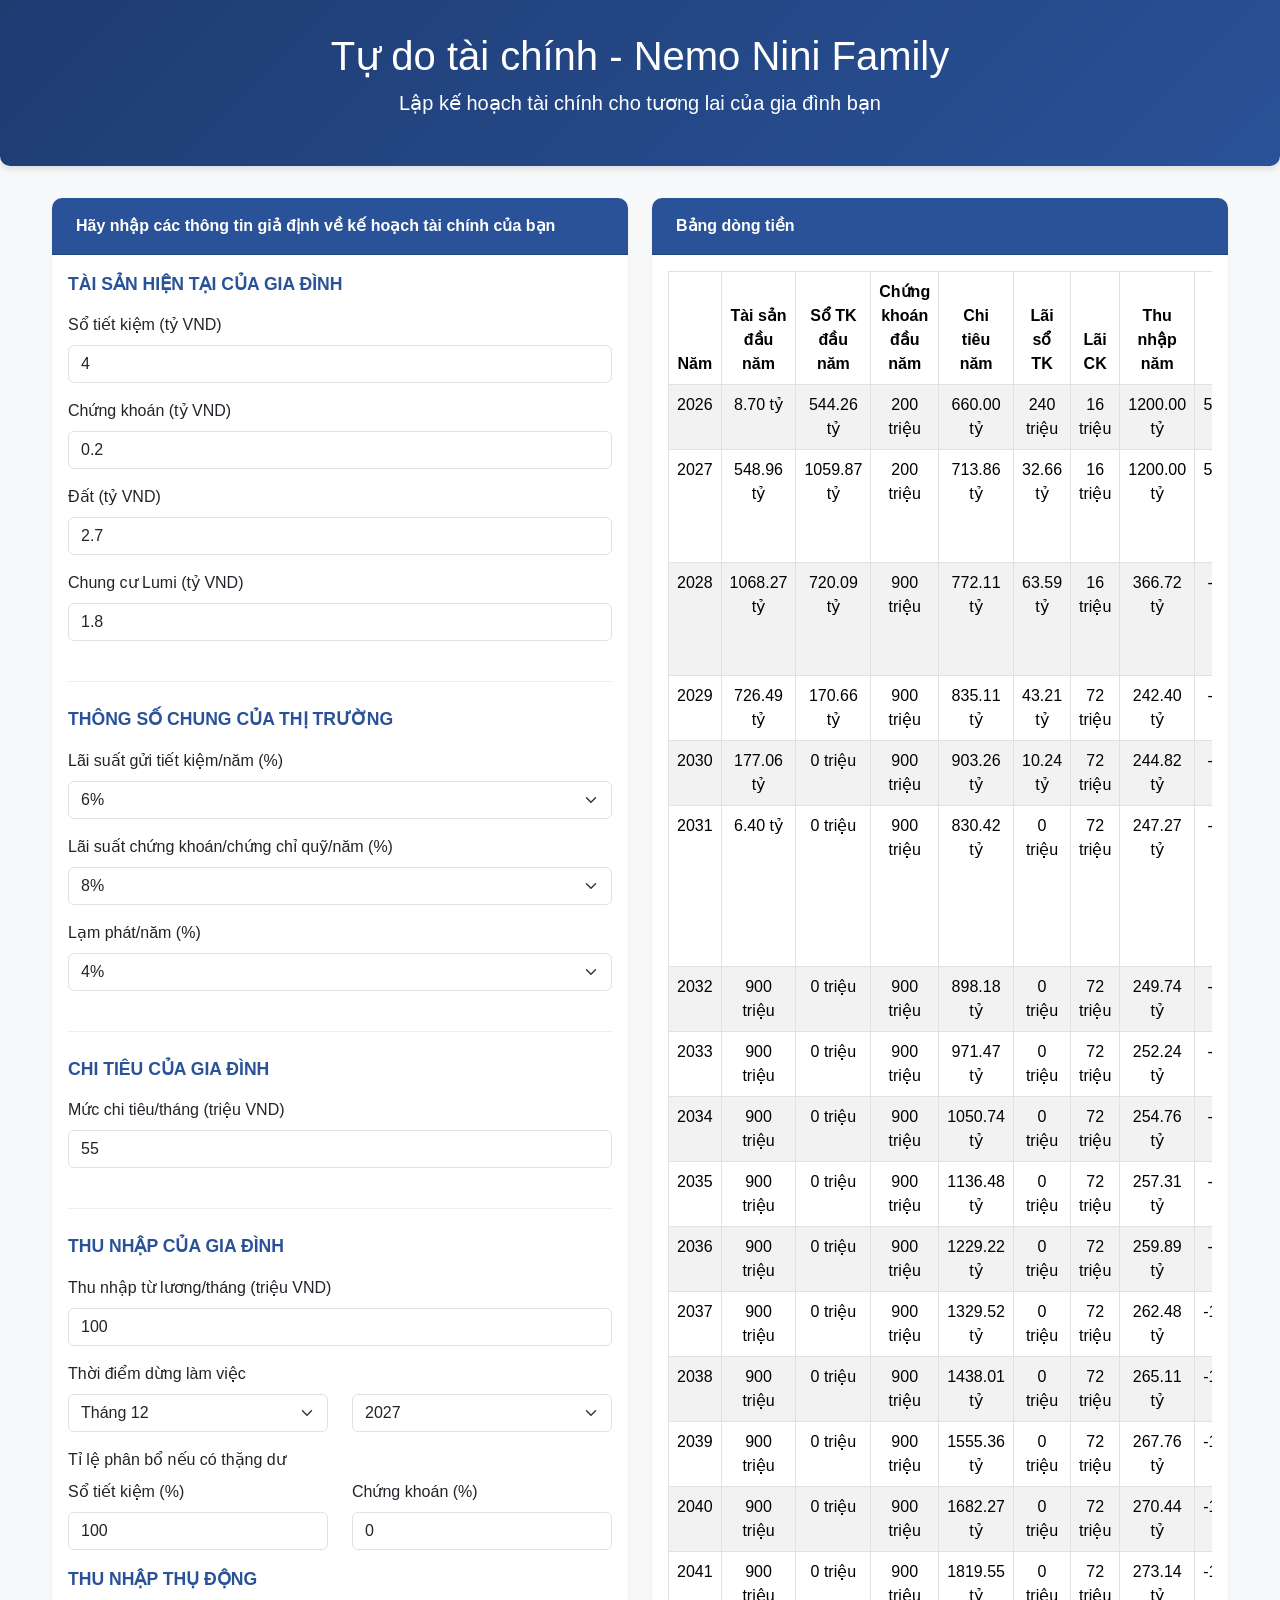
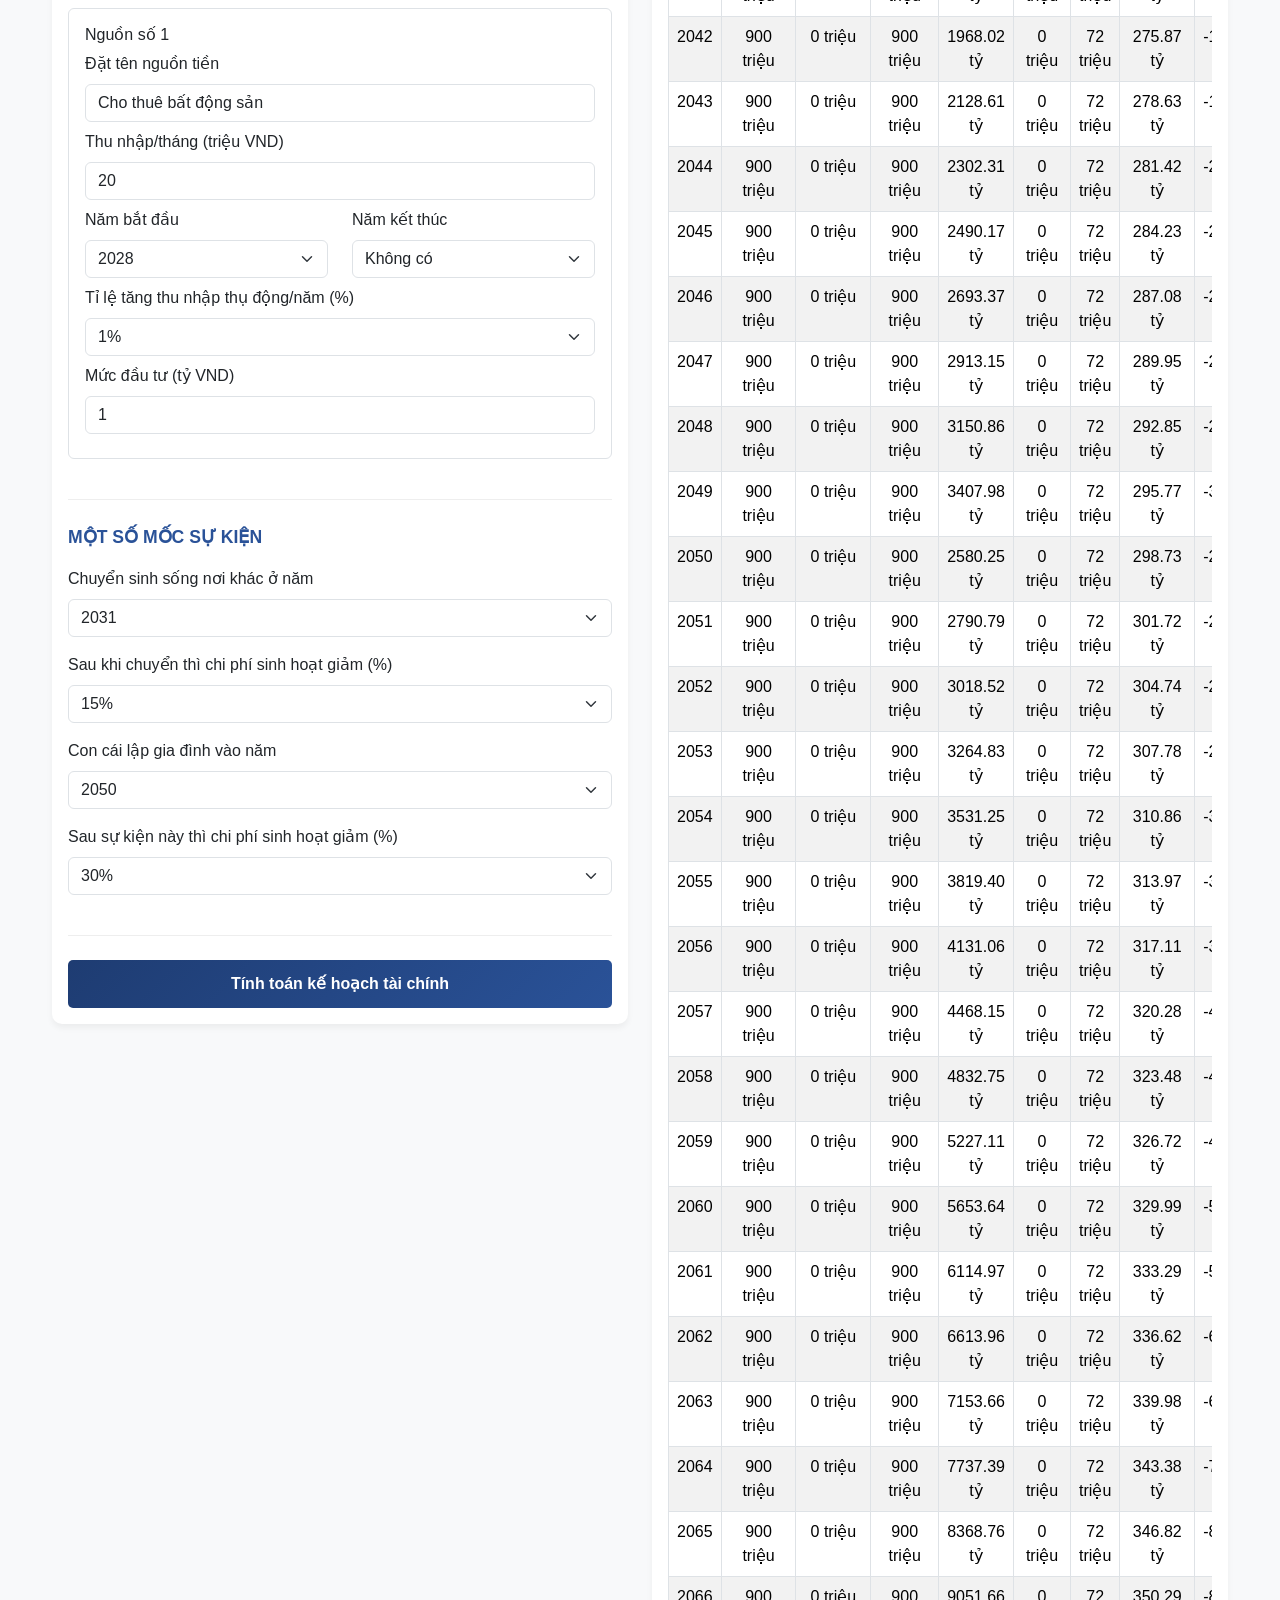
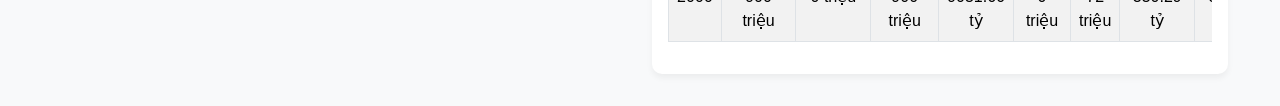
==== commit 3e8696b9: "Update index.html" ====
--- a/index.html
+++ b/index.html
@@ -1,816 +1,582 @@
-<!DOCTYPE html PUBLIC "-//W3C//DTD HTML 4.01//EN" "http://www.w3.org/TR/html4/strict.dtd">
-<html>
+<!DOCTYPE html>
+<html lang="vi">
 <head>
-  <meta http-equiv="Content-Type" content="text/html; charset=utf-8">
-  <meta http-equiv="Content-Style-Type" content="text/css">
-  <title></title>
-  <meta name="Generator" content="Cocoa HTML Writer">
-  <meta name="CocoaVersion" content="2575.6">
-  <style type="text/css">
-    p.p1 {margin: 0.0px 0.0px 0.0px 0.0px; font: 12.0px Helvetica}
-    p.p2 {margin: 0.0px 0.0px 0.0px 0.0px; font: 12.0px Helvetica; min-height: 14.0px}
-  </style>
+    <meta charset="UTF-8">
+    <meta name="viewport" content="width=device-width, initial-scale=1.0">
+    <title>Tự do tài chính - Nemo Nini Family</title>
+    <link href="https://cdn.jsdelivr.net/npm/bootstrap@5.3.0/dist/css/bootstrap.min.css" rel="stylesheet">
+    <style>
+        body {
+            font-family: 'Segoe UI', Tahoma, Geneva, Verdana, sans-serif;
+            background-color: #f8f9fa;
+            color: #333;
+        }
+        .header {
+            background: linear-gradient(135deg, #1e3c72, #2a5298);
+            color: white;
+            padding: 2rem 0;
+            text-align: center;
+            margin-bottom: 2rem;
+            border-radius: 0 0 10px 10px;
+            box-shadow: 0 4px 6px rgba(0,0,0,0.1);
+        }
+        .container {
+            max-width: 1200px;
+        }
+        .card {
+            border-radius: 10px;
+            box-shadow: 0 4px 6px rgba(0,0,0,0.05);
+            margin-bottom: 2rem;
+            border: none;
+        }
+        .card-header {
+            background-color: #2a5298;
+            color: white;
+            border-radius: 10px 10px 0 0 !important;
+            padding: 1rem 1.5rem;
+            font-weight: 600;
+        }
+        .form-section {
+            margin-bottom: 1.5rem;
+            padding-bottom: 1.5rem;
+            border-bottom: 1px solid #eee;
+        }
+        .form-section-title {
+            font-weight: 600;
+            color: #2a5298;
+            margin-bottom: 1rem;
+            font-size: 1.1rem;
+        }
+        .table-container {
+            overflow-x: auto;
+        }
+        table {
+            width: 100%;
+            border-collapse: collapse;
+        }
+        th {
+            background-color: #2a5298;
+            color: white;
+            position: sticky;
+            top: 0;
+        }
+        th, td {
+            padding: 0.75rem;
+            text-align: center;
+            border: 1px solid #dee2e6;
+        }
+        tr:nth-child(even) {
+            background-color: #f8f9fa;
+        }
+        .btn-calculate {
+            background: linear-gradient(135deg, #1e3c72, #2a5298);
+            color: white;
+            border: none;
+            padding: 0.75rem 2rem;
+            font-weight: 600;
+            border-radius: 5px;
+            transition: all 0.3s;
+        }
+        .btn-calculate:hover {
+            transform: translateY(-2px);
+            box-shadow: 0 4px 8px rgba(0,0,0,0.1);
+        }
+        .logo {
+            max-width: 200px;
+            margin: 0 auto 1rem;
+            display: block;
+        }
+        .note {
+            font-size: 0.9rem;
+            color: #6c757d;
+            font-style: italic;
+        }
+    </style>
 </head>
 <body>
-<p class="p1">&lt;!DOCTYPE html&gt;</p>
-<p class="p1">&lt;html lang="vi"&gt;</p>
-<p class="p1">&lt;head&gt;</p>
-<p class="p1"><span class="Apple-converted-space">    </span>&lt;meta charset="UTF-8"&gt;</p>
-<p class="p1"><span class="Apple-converted-space">    </span>&lt;meta name="viewport" content="width=device-width, initial-scale=1.0"&gt;</p>
-<p class="p1"><span class="Apple-converted-space">    </span>&lt;title&gt;Tự do tài chính - Nemo Nini Family&lt;/title&gt;</p>
-<p class="p1"><span class="Apple-converted-space">    </span>&lt;script src="https://cdn.tailwindcss.com"&gt;&lt;/script&gt;</p>
-<p class="p1"><span class="Apple-converted-space">    </span>&lt;link rel="preconnect" href="https://fonts.googleapis.com"&gt;</p>
-<p class="p1"><span class="Apple-converted-space">    </span>&lt;link rel="preconnect" href="https://fonts.gstatic.com" crossorigin&gt;</p>
-<p class="p1"><span class="Apple-converted-space">    </span>&lt;link href="https://fonts.googleapis.com/css2?family=Inter:wght@400;500;600;700&amp;display=swap" rel="stylesheet"&gt;</p>
-<p class="p1"><span class="Apple-converted-space">    </span>&lt;style&gt;</p>
-<p class="p1"><span class="Apple-converted-space">        </span>body {</p>
-<p class="p1"><span class="Apple-converted-space">            </span>font-family: 'Inter', sans-serif;</p>
-<p class="p1"><span class="Apple-converted-space">            </span>background-color: #f7f9fb;</p>
-<p class="p1"><span class="Apple-converted-space">        </span>}</p>
-<p class="p1"><span class="Apple-converted-space">        </span>/* Ẩn mũi tên tăng/giảm của input[type=number] */</p>
-<p class="p1"><span class="Apple-converted-space">        </span>input[type="number"]::-webkit-outer-spin-button,</p>
-<p class="p1"><span class="Apple-converted-space">        </span>input[type="number"]::-webkit-inner-spin-button {</p>
-<p class="p1"><span class="Apple-converted-space">            </span>-webkit-appearance: none;</p>
-<p class="p1"><span class="Apple-converted-space">            </span>margin: 0;</p>
-<p class="p1"><span class="Apple-converted-space">        </span>}</p>
-<p class="p1"><span class="Apple-converted-space">        </span>input[type="number"] {</p>
-<p class="p1"><span class="Apple-converted-space">            </span>-moz-appearance: textfield;</p>
-<p class="p1"><span class="Apple-converted-space">        </span>}</p>
-<p class="p1"><span class="Apple-converted-space">        </span>/* Tùy chỉnh mũi tên cho &lt;details&gt; */</p>
-<p class="p1"><span class="Apple-converted-space">        </span>summary {</p>
-<p class="p1"><span class="Apple-converted-space">            </span>list-style: none; /* Xóa mũi tên mặc định */</p>
-<p class="p1"><span class="Apple-converted-space">            </span>cursor: pointer;</p>
-<p class="p1"><span class="Apple-converted-space">        </span>}</p>
-<p class="p1"><span class="Apple-converted-space">        </span>summary::-webkit-details-marker {</p>
-<p class="p1"><span class="Apple-converted-space">            </span>display: none; /* Xóa mũi tên cho Chrome */</p>
-<p class="p1"><span class="Apple-converted-space">        </span>}</p>
-<p class="p1"><span class="Apple-converted-space">        </span>/* Icon mũi tên tùy chỉnh */</p>
-<p class="p1"><span class="Apple-converted-space">        </span>summary:before {</p>
-<p class="p1"><span class="Apple-converted-space">            </span>content: "▶";</p>
-<p class="p1"><span class="Apple-converted-space">            </span>margin-right: 8px;</p>
-<p class="p1"><span class="Apple-converted-space">            </span>transition: transform 0.2s;</p>
-<p class="p1"><span class="Apple-converted-space">            </span>font-size: 0.8em;</p>
-<p class="p1"><span class="Apple-converted-space">            </span>color: #4f46e5;</p>
-<p class="p1"><span class="Apple-converted-space">        </span>}</p>
-<p class="p1"><span class="Apple-converted-space">        </span>details[open] summary:before {</p>
-<p class="p1"><span class="Apple-converted-space">            </span>transform: rotate(90deg);</p>
-<p class="p1"><span class="Apple-converted-space">        </span>}</p>
-<p class="p2"><br></p>
-<p class="p1"><span class="Apple-converted-space">        </span>/* Tùy chỉnh thanh cuộn cho khu vực kết quả */</p>
-<p class="p1"><span class="Apple-converted-space">        </span>.result-scroll::-webkit-scrollbar {</p>
-<p class="p1"><span class="Apple-converted-space">            </span>width: 8px;</p>
-<p class="p1"><span class="Apple-converted-space">        </span>}</p>
-<p class="p2"><br></p>
-<p class="p1"><span class="Apple-converted-space">        </span>.result-scroll::-webkit-scrollbar-track {</p>
-<p class="p1"><span class="Apple-converted-space">            </span>background: #f1f1f1;</p>
-<p class="p1"><span class="Apple-converted-space">        </span>}</p>
-<p class="p2"><br></p>
-<p class="p1"><span class="Apple-converted-space">        </span>.result-scroll::-webkit-scrollbar-thumb {</p>
-<p class="p1"><span class="Apple-converted-space">            </span>background: #cbd5e1;</p>
-<p class="p1"><span class="Apple-converted-space">            </span>border-radius: 4px;</p>
-<p class="p1"><span class="Apple-converted-space">        </span>}</p>
-<p class="p2"><br></p>
-<p class="p1"><span class="Apple-converted-space">        </span>.result-scroll::-webkit-scrollbar-thumb:hover {</p>
-<p class="p1"><span class="Apple-converted-space">            </span>background: #94a3b8;</p>
-<p class="p1"><span class="Apple-converted-space">        </span>}</p>
-<p class="p2"><br></p>
-<p class="p1"><span class="Apple-converted-space">        </span>/* Tùy chỉnh cho Chart.js tooltip */</p>
-<p class="p1"><span class="Apple-converted-space">        </span>.chartjs-tooltip {</p>
-<p class="p1"><span class="Apple-converted-space">            </span>opacity: 1;</p>
-<p class="p1"><span class="Apple-converted-space">            </span>position: absolute;</p>
-<p class="p1"><span class="Apple-converted-space">            </span>background: rgba(0, 0, 0, 0.8);</p>
-<p class="p1"><span class="Apple-converted-space">            </span>color: white;</p>
-<p class="p1"><span class="Apple-converted-space">            </span>padding: 8px;</p>
-<p class="p1"><span class="Apple-converted-space">            </span>border-radius: 4px;</p>
-<p class="p1"><span class="Apple-converted-space">            </span>pointer-events: none;</p>
-<p class="p1"><span class="Apple-converted-space">            </span>transition: all 0.1s ease;</p>
-<p class="p1"><span class="Apple-converted-space">            </span>white-space: nowrap;</p>
-<p class="p1"><span class="Apple-converted-space">            </span>font-size: 12px;</p>
-<p class="p1"><span class="Apple-converted-space">            </span>transform: translate(-50%, -100%);</p>
-<p class="p1"><span class="Apple-converted-space">            </span>margin-top: -10px;</p>
-<p class="p1"><span class="Apple-converted-space">        </span>}</p>
-<p class="p2"><br></p>
-<p class="p1"><span class="Apple-converted-space">        </span>.chartjs-tooltip-key {</p>
-<p class="p1"><span class="Apple-converted-space">            </span>display: inline-block;</p>
-<p class="p1"><span class="Apple-converted-space">            </span>width: 10px;</p>
-<p class="p1"><span class="Apple-converted-space">            </span>height: 10px;</p>
-<p class="p1"><span class="Apple-converted-space">            </span>margin-right: 5px;</p>
-<p class="p1"><span class="Apple-converted-space">            </span>border-radius: 50%;</p>
-<p class="p1"><span class="Apple-converted-space">        </span>}</p>
-<p class="p2"><br></p>
-<p class="p1"><span class="Apple-converted-space">    </span>&lt;/style&gt;</p>
-<p class="p1"><span class="Apple-converted-space">    </span>&lt;script src="https://cdn.jsdelivr.net/npm/chart.js@4.4.2/dist/chart.umd.min.js"&gt;&lt;/script&gt;</p>
-<p class="p1"><span class="Apple-converted-space">    </span>&lt;script src="https://cdn.jsdelivr.net/npm/chartjs-plugin-annotation@3.0.1/dist/chartjs-plugin-annotation.min.js"&gt;&lt;/script&gt;</p>
-<p class="p1">&lt;/head&gt;</p>
-<p class="p1">&lt;body class="p-4 md:p-8 lg:p-12"&gt;</p>
-<p class="p2"><br></p>
-<p class="p1"><span class="Apple-converted-space">    </span>&lt;div class="max-w-7xl mx-auto"&gt;</p>
-<p class="p1"><span class="Apple-converted-space">        </span>&lt;h1 class="text-3xl font-bold text-gray-800 mb-6 border-b pb-2"&gt;Tự do Tài chính - Nemo Nini Family&lt;/h1&gt;</p>
-<p class="p2"><br></p>
-<p class="p1"><span class="Apple-converted-space">        </span>&lt;div class="grid grid-cols-1 lg:grid-cols-3 gap-8"&gt;</p>
-<p class="p2"><br></p>
-<p class="p1"><span class="Apple-converted-space">            </span>&lt;div class="lg:col-span-1 space-y-6 bg-white p-6 rounded-xl shadow-lg h-fit"&gt;</p>
-<p class="p1"><span class="Apple-converted-space">                </span>&lt;h2 class="text-xl font-semibold text-indigo-600 border-b pb-2"&gt;1. Tham số &amp; Đầu vào&lt;/h2&gt;</p>
-<p class="p2"><br></p>
-<p class="p1"><span class="Apple-converted-space">                </span>&lt;details open&gt;</p>
-<p class="p1"><span class="Apple-converted-space">                    </span>&lt;summary class="font-medium text-gray-700 hover:text-indigo-600"&gt;Tổng quan &amp; Thị trường&lt;/summary&gt;</p>
-<p class="p1"><span class="Apple-converted-space">                    </span>&lt;div class="mt-3 space-y-3 pl-4"&gt;</p>
-<p class="p1"><span class="Apple-converted-space">                        </span>&lt;div class="flex items-center justify-between"&gt;</p>
-<p class="p1"><span class="Apple-converted-space">                            </span>&lt;label for="startYear" class="text-sm text-gray-600"&gt;Năm bắt đầu tính toán&lt;/label&gt;</p>
-<p class="p1"><span class="Apple-converted-space">                            </span>&lt;input type="number" id="startYear" value="2025" min="2000" class="w-24 border border-gray-300 rounded-md p-1.5 text-right text-sm focus:ring-indigo-500 focus:border-indigo-500"&gt;</p>
-<p class="p1"><span class="Apple-converted-space">                        </span>&lt;/div&gt;</p>
-<p class="p1"><span class="Apple-converted-space">                        </span>&lt;div class="flex items-center justify-between"&gt;</p>
-<p class="p1"><span class="Apple-converted-space">                            </span>&lt;label for="simulationDuration" class="text-sm text-gray-600"&gt;Thời gian mô phỏng (năm)&lt;/label&gt;</p>
-<p class="p1"><span class="Apple-converted-space">                            </span>&lt;input type="number" id="simulationDuration" value="30" min="1" class="w-24 border border-gray-300 rounded-md p-1.5 text-right text-sm focus:ring-indigo-500 focus:border-indigo-500"&gt;</p>
-<p class="p1"><span class="Apple-converted-space">                        </span>&lt;/div&gt;</p>
-<p class="p1"><span class="Apple-converted-space">                        </span>&lt;div class="flex items-center justify-between"&gt;</p>
-<p class="p1"><span class="Apple-converted-space">                            </span>&lt;label for="inflationRate" class="text-sm text-gray-600"&gt;Lạm phát trung bình (%)&lt;/label&gt;</p>
-<p class="p1"><span class="Apple-converted-space">                            </span>&lt;input type="number" id="inflationRate" value="3" min="0" max="100" step="0.1" class="w-24 border border-gray-300 rounded-md p-1.5 text-right text-sm focus:ring-indigo-500 focus:border-indigo-500"&gt;</p>
-<p class="p1"><span class="Apple-converted-space">                        </span>&lt;/div&gt;</p>
-<p class="p1"><span class="Apple-converted-space">                        </span>&lt;div class="flex items-center justify-between"&gt;</p>
-<p class="p1"><span class="Apple-converted-space">                            </span>&lt;label for="savingInterestRate" class="text-sm text-gray-600"&gt;Lãi suất tiết kiệm/trái phiếu (%)&lt;/label&gt;</p>
-<p class="p1"><span class="Apple-converted-space">                            </span>&lt;input type="number" id="savingInterestRate" value="5" min="0" max="100" step="0.1" class="w-24 border border-gray-300 rounded-md p-1.5 text-right text-sm focus:ring-indigo-500 focus:border-indigo-500"&gt;</p>
-<p class="p1"><span class="Apple-converted-space">                        </span>&lt;/div&gt;</p>
-<p class="p1"><span class="Apple-converted-space">                        </span>&lt;div class="flex items-center justify-between"&gt;</p>
-<p class="p1"><span class="Apple-converted-space">                            </span>&lt;label for="stockInterestRate" class="text-sm text-gray-600"&gt;Lãi suất chứng khoán/quỹ (%)&lt;/label&gt;</p>
-<p class="p1"><span class="Apple-converted-space">                            </span>&lt;input type="number" id="stockInterestRate" value="10" min="0" max="100" step="0.1" class="w-24 border border-gray-300 rounded-md p-1.5 text-right text-sm focus:ring-indigo-500 focus:border-indigo-500"&gt;</p>
-<p class="p1"><span class="Apple-converted-space">                        </span>&lt;/div&gt;</p>
-<p class="p1"><span class="Apple-converted-space">                    </span>&lt;/div&gt;</p>
-<p class="p1"><span class="Apple-converted-space">                </span>&lt;/details&gt;</p>
-<p class="p2"><br></p>
-<p class="p1"><span class="Apple-converted-space">                </span>&lt;details open&gt;</p>
-<p class="p1"><span class="Apple-converted-space">                    </span>&lt;summary class="font-medium text-gray-700 hover:text-indigo-600"&gt;Tài sản Hiện tại (Năm 0)&lt;/summary&gt;</p>
-<p class="p1"><span class="Apple-converted-space">                    </span>&lt;div class="mt-3 space-y-3 pl-4"&gt;</p>
-<p class="p1"><span class="Apple-converted-space">                        </span>&lt;div class="flex items-center justify-between"&gt;</p>
-<p class="p1"><span class="Apple-converted-space">                            </span>&lt;label for="initialSavings" class="text-sm text-gray-600"&gt;Tiết kiệm/Trái phiếu (triệu)&lt;/label&gt;</p>
-<p class="p1"><span class="Apple-converted-space">                            </span>&lt;input type="number" id="initialSavings" value="500" min="0" class="w-24 border border-gray-300 rounded-md p-1.5 text-right text-sm focus:ring-indigo-500 focus:border-indigo-500"&gt;</p>
-<p class="p1"><span class="Apple-converted-space">                        </span>&lt;/div&gt;</p>
-<p class="p1"><span class="Apple-converted-space">                        </span>&lt;div class="flex items-center justify-between"&gt;</p>
-<p class="p1"><span class="Apple-converted-space">                            </span>&lt;label for="initialStocks" class="text-sm text-gray-600"&gt;Chứng khoán/Quỹ (triệu)&lt;/label&gt;</p>
-<p class="p1"><span class="Apple-converted-space">                            </span>&lt;input type="number" id="initialStocks" value="500" min="0" class="w-24 border border-gray-300 rounded-md p-1.5 text-right text-sm focus:ring-indigo-500 focus:border-indigo-500"&gt;</p>
-<p class="p1"><span class="Apple-converted-space">                        </span>&lt;/div&gt;</p>
-<p class="p1"><span class="Apple-converted-space">                        </span>&lt;div class="flex items-center justify-between"&gt;</p>
-<p class="p1"><span class="Apple-converted-space">                            </span>&lt;label for="initialLand1" class="text-sm text-gray-600"&gt;Đất 1 (triệu)&lt;/label&gt;</p>
-<p class="p1"><span class="Apple-converted-space">                            </span>&lt;input type="number" id="initialLand1" value="5000" min="0" class="w-24 border border-gray-300 rounded-md p-1.5 text-right text-sm focus:ring-indigo-500 focus:border-indigo-500"&gt;</p>
-<p class="p1"><span class="Apple-converted-space">                        </span>&lt;/div&gt;</p>
-<p class="p1"><span class="Apple-converted-space">                        </span>&lt;div class="flex items-center justify-between"&gt;</p>
-<p class="p1"><span class="Apple-converted-space">                            </span>&lt;label for="initialLand2" class="text-sm text-gray-600"&gt;Đất 2 (triệu)&lt;/label&gt;</p>
-<p class="p1"><span class="Apple-converted-space">                            </span>&lt;input type="number" id="initialLand2" value="2000" min="0" class="w-24 border border-gray-300 rounded-md p-1.5 text-right text-sm focus:ring-indigo-500 focus:border-indigo-500"&gt;</p>
-<p class="p1"><span class="Apple-converted-space">                        </span>&lt;/div&gt;</p>
-<p class="p1"><span class="Apple-converted-space">                        </span>&lt;div class="flex items-center justify-between"&gt;</p>
-<p class="p1"><span class="Apple-converted-space">                            </span>&lt;label for="initialApartment" class="text-sm text-gray-600"&gt;Chung cư Lumi (triệu)&lt;/label&gt;</p>
-<p class="p1"><span class="Apple-converted-space">                            </span>&lt;input type="number" id="initialApartment" value="4000" min="0" class="w-24 border border-gray-300 rounded-md p-1.5 text-right text-sm focus:ring-indigo-500 focus:border-indigo-500"&gt;</p>
-<p class="p1"><span class="Apple-converted-space">                        </span>&lt;/div&gt;</p>
-<p class="p1"><span class="Apple-converted-space">                        </span>&lt;div class="flex items-center justify-between"&gt;</p>
-<p class="p1"><span class="Apple-converted-space">                            </span>&lt;label for="loanApartment" class="text-sm text-gray-600"&gt;Khoản vay Lumi (triệu)&lt;/label&gt;</p>
-<p class="p1"><span class="Apple-converted-space">                            </span>&lt;input type="number" id="loanApartment" value="1000" min="0" class="w-24 border border-gray-300 rounded-md p-1.5 text-right text-sm focus:ring-indigo-500 focus:border-indigo-500"&gt;</p>
-<p class="p1"><span class="Apple-converted-space">                        </span>&lt;/div&gt;</p>
-<p class="p1"><span class="Apple-converted-space">                        </span>&lt;div class="flex items-center justify-between"&gt;</p>
-<p class="p1"><span class="Apple-converted-space">                            </span>&lt;label for="loanInterestRate" class="text-sm text-gray-600"&gt;Lãi suất vay (%)&lt;/label&gt;</p>
-<p class="p1"><span class="Apple-converted-space">                            </span>&lt;input type="number" id="loanInterestRate" value="10" min="0" max="100" step="0.1" class="w-24 border border-gray-300 rounded-md p-1.5 text-right text-sm focus:ring-indigo-500 focus:border-indigo-500"&gt;</p>
-<p class="p1"><span class="Apple-converted-space">                        </span>&lt;/div&gt;</p>
-<p class="p1"><span class="Apple-converted-space">                    </span>&lt;/div&gt;</p>
-<p class="p1"><span class="Apple-converted-space">                </span>&lt;/details&gt;</p>
-<p class="p2"><br></p>
-<p class="p1"><span class="Apple-converted-space">                </span>&lt;details open&gt;</p>
-<p class="p1"><span class="Apple-converted-space">                    </span>&lt;summary class="font-medium text-gray-700 hover:text-indigo-600"&gt;Thu nhập &amp; Chi tiêu&lt;/summary&gt;</p>
-<p class="p1"><span class="Apple-converted-space">                    </span>&lt;div class="mt-3 space-y-3 pl-4"&gt;</p>
-<p class="p1"><span class="Apple-converted-space">                        </span>&lt;div class="flex items-center justify-between"&gt;</p>
-<p class="p1"><span class="Apple-converted-space">                            </span>&lt;label for="initialMonthlyExpense" class="text-sm text-gray-600"&gt;Chi tiêu cơ bản hàng tháng (triệu)&lt;/label&gt;</p>
-<p class="p1"><span class="Apple-converted-space">                            </span>&lt;input type="number" id="initialMonthlyExpense" value="50" min="0" class="w-24 border border-gray-300 rounded-md p-1.5 text-right text-sm focus:ring-indigo-500 focus:border-indigo-500"&gt;</p>
-<p class="p1"><span class="Apple-converted-space">                        </span>&lt;/div&gt;</p>
-<p class="p1"><span class="Apple-converted-space">                        </span>&lt;div class="flex items-center justify-between"&gt;</p>
-<p class="p1"><span class="Apple-converted-space">                            </span>&lt;label for="incomeWife" class="text-sm text-gray-600"&gt;Lương vợ (triệu/tháng)&lt;/label&gt;</p>
-<p class="p1"><span class="Apple-converted-space">                            </span>&lt;input type="number" id="incomeWife" value="30" min="0" class="w-24 border border-gray-300 rounded-md p-1.5 text-right text-sm focus:ring-indigo-500 focus:border-indigo-500"&gt;</p>
-<p class="p1"><span class="Apple-converted-space">                        </span>&lt;/div&gt;</p>
-<p class="p1"><span class="Apple-converted-space">                        </span>&lt;div class="flex items-center justify-between"&gt;</p>
-<p class="p1"><span class="Apple-converted-space">                            </span>&lt;label for="incomeHusband" class="text-sm text-gray-600"&gt;Lương chồng (triệu/tháng)&lt;/label&gt;</p>
-<p class="p1"><span class="Apple-converted-space">                            </span>&lt;input type="number" id="incomeHusband" value="40" min="0" class="w-24 border border-gray-300 rounded-md p-1.5 text-right text-sm focus:ring-indigo-500 focus:border-indigo-500"&gt;</p>
-<p class="p1"><span class="Apple-converted-space">                        </span>&lt;/div&gt;</p>
-<p class="p1"><span class="Apple-converted-space">                        </span>&lt;div class="flex items-center justify-between"&gt;</p>
-<p class="p1"><span class="Apple-converted-space">                            </span>&lt;label for="incomeRental" class="text-sm text-gray-600"&gt;Thu nhập cho thuê (triệu/tháng)&lt;/label&gt;</p>
-<p class="p1"><span class="Apple-converted-space">                            </span>&lt;input type="number" id="incomeRental" value="15" min="0" class="w-24 border border-gray-300 rounded-md p-1.5 text-right text-sm focus:ring-indigo-500 focus:border-indigo-500"&gt;</p>
-<p class="p1"><span class="Apple-converted-space">                        </span>&lt;/div&gt;</p>
-<p class="p1"><span class="Apple-converted-space">                        </span>&lt;div class="flex items-center justify-between"&gt;</p>
-<p class="p1"><span class="Apple-converted-space">                            </span>&lt;label for="salaryIncrease" class="text-sm text-gray-600"&gt;Tăng lương hàng năm (%)&lt;/label&gt;</p>
-<p class="p1"><span class="Apple-converted-space">                            </span>&lt;input type="number" id="salaryIncrease" value="5" min="0" max="100" step="0.1" class="w-24 border border-gray-300 rounded-md p-1.5 text-right text-sm focus:ring-indigo-500 focus:border-indigo-500"&gt;</p>
-<p class="p1"><span class="Apple-converted-space">                        </span>&lt;/div&gt;</p>
-<p class="p1"><span class="Apple-converted-space">                        </span>&lt;div class="flex items-center justify-between"&gt;</p>
-<p class="p1"><span class="Apple-converted-space">                            </span>&lt;label for="surplusToSavings" class="text-sm text-gray-600"&gt;Thặng dư vào Tiết kiệm (%)&lt;/label&gt;</p>
-<p class="p1"><span class="Apple-converted-space">                            </span>&lt;input type="number" id="surplusToSavings" value="50" min="0" max="100" class="w-24 border border-gray-300 rounded-md p-1.5 text-right text-sm focus:ring-indigo-500 focus:border-indigo-500"&gt;</p>
-<p class="p1"><span class="Apple-converted-space">                        </span>&lt;/div&gt;</p>
-<p class="p1"><span class="Apple-converted-space">                        </span>&lt;div class="flex items-center justify-between"&gt;</p>
-<p class="p1"><span class="Apple-converted-space">                            </span>&lt;label for="surplusToStocks" class="text-sm text-gray-600"&gt;Thặng dư vào Chứng khoán (%)&lt;/label&gt;</p>
-<p class="p1"><span class="Apple-converted-space">                            </span>&lt;input type="number" id="surplusToStocks" value="50" min="0" max="100" class="w-24 border border-gray-300 rounded-md p-1.5 text-right text-sm focus:ring-indigo-500 focus:border-indigo-500" disabled&gt;</p>
-<p class="p1"><span class="Apple-converted-space">                        </span>&lt;/div&gt;</p>
-<p class="p1"><span class="Apple-converted-space">                    </span>&lt;/div&gt;</p>
-<p class="p1"><span class="Apple-converted-space">                </span>&lt;/details&gt;</p>
-<p class="p2"><br></p>
-<p class="p1"><span class="Apple-converted-space">                </span>&lt;details open&gt;</p>
-<p class="p1"><span class="Apple-converted-space">                    </span>&lt;summary class="font-medium text-gray-700 hover:text-indigo-600"&gt;Các Mốc Sự kiện Tài chính&lt;/summary&gt;</p>
-<p class="p1"><span class="Apple-converted-space">                    </span>&lt;div class="mt-3 space-y-3 pl-4"&gt;</p>
-<p class="p1"><span class="Apple-converted-space">                        </span>&lt;div class="border p-3 rounded-md bg-gray-50"&gt;</p>
-<p class="p1"><span class="Apple-converted-space">                            </span>&lt;p class="text-sm font-semibold mb-2"&gt;Đất 1 - Sự kiện&lt;/p&gt;</p>
-<p class="p1"><span class="Apple-converted-space">                            </span>&lt;div class="flex items-center justify-between mb-2"&gt;</p>
-<p class="p1"><span class="Apple-converted-space">                                </span>&lt;label for="sellLand1Year" class="text-xs text-gray-600"&gt;Năm Bán Đất 1&lt;/label&gt;</p>
-<p class="p1"><span class="Apple-converted-space">                                </span>&lt;select id="sellLand1Year" class="w-24 border border-gray-300 rounded-md p-1.5 text-right text-xs focus:ring-indigo-500 focus:border-indigo-500"&gt;&lt;/select&gt;</p>
-<p class="p1"><span class="Apple-converted-space">                            </span>&lt;/div&gt;</p>
-<p class="p1"><span class="Apple-converted-space">                            </span>&lt;div class="flex items-center justify-between mb-2"&gt;</p>
-<p class="p1"><span class="Apple-converted-space">                                </span>&lt;label for="land1Appreciation" class="text-xs text-gray-600"&gt;Tăng trưởng Đất 1 (%)&lt;/label&gt;</p>
-<p class="p1"><span class="Apple-converted-space">                                </span>&lt;input type="number" id="land1Appreciation" value="12" min="0" max="100" step="0.1" class="w-24 border border-gray-300 rounded-md p-1.5 text-right text-xs focus:ring-indigo-500 focus:border-indigo-500"&gt;</p>
-<p class="p1"><span class="Apple-converted-space">                            </span>&lt;/div&gt;</p>
-<p class="p1"><span class="Apple-converted-space">                            </span>&lt;div class="flex items-center justify-between mb-2"&gt;</p>
-<p class="p1"><span class="Apple-converted-space">                                </span>&lt;label for="sellLand1ToSavings" class="text-xs text-gray-600"&gt;Tiền Bán vào Tiết kiệm (%)&lt;/label&gt;</p>
-<p class="p1"><span class="Apple-converted-space">                                </span>&lt;input type="number" id="sellLand1ToSavings" value="50" min="0" max="100" class="w-24 border border-gray-300 rounded-md p-1.5 text-right text-xs focus:ring-indigo-500 focus:border-indigo-500"&gt;</p>
-<p class="p1"><span class="Apple-converted-space">                            </span>&lt;/div&gt;</p>
-<p class="p1"><span class="Apple-converted-space">                            </span>&lt;div class="flex items-center justify-between"&gt;</p>
-<p class="p1"><span class="Apple-converted-space">                                </span>&lt;label for="sellLand1ToStocks" class="text-xs text-gray-600"&gt;Tiền Bán vào Chứng khoán (%)&lt;/label&gt;</p>
-<p class="p1"><span class="Apple-converted-space">                                </span>&lt;input type="number" id="sellLand1ToStocks" value="50" min="0" max="100" class="w-24 border border-gray-300 rounded-md p-1.5 text-right text-xs focus:ring-indigo-500 focus:border-indigo-500" disabled&gt;</p>
-<p class="p1"><span class="Apple-converted-space">                            </span>&lt;/div&gt;</p>
-<p class="p1"><span class="Apple-converted-space">                        </span>&lt;/div&gt;</p>
-<p class="p2"><br></p>
-<p class="p1"><span class="Apple-converted-space">                        </span>&lt;div class="border p-3 rounded-md bg-gray-50"&gt;</p>
-<p class="p1"><span class="Apple-converted-space">                            </span>&lt;p class="text-sm font-semibold mb-2"&gt;Đất 2 - Sự kiện&lt;/p&gt;</p>
-<p class="p1"><span class="Apple-converted-space">                            </span>&lt;div class="flex items-center justify-between mb-2"&gt;</p>
-<p class="p1"><span class="Apple-converted-space">                                </span>&lt;label for="sellLand2Year" class="text-xs text-gray-600"&gt;Năm Bán Đất 2&lt;/label&gt;</p>
-<p class="p1"><span class="Apple-converted-space">                                </span>&lt;select id="sellLand2Year" class="w-24 border border-gray-300 rounded-md p-1.5 text-right text-xs focus:ring-indigo-500 focus:border-indigo-500"&gt;&lt;/select&gt;</p>
-<p class="p1"><span class="Apple-converted-space">                            </span>&lt;/div&gt;</p>
-<p class="p1"><span class="Apple-converted-space">                            </span>&lt;div class="flex items-center justify-between mb-2"&gt;</p>
-<p class="p1"><span class="Apple-converted-space">                                </span>&lt;label for="land2Appreciation" class="text-xs text-gray-600"&gt;Tăng trưởng Đất 2 (%)&lt;/label&gt;</p>
-<p class="p1"><span class="Apple-converted-space">                                </span>&lt;input type="number" id="land2Appreciation" value="10" min="0" max="100" step="0.1" class="w-24 border border-gray-300 rounded-md p-1.5 text-right text-xs focus:ring-indigo-500 focus:border-indigo-500"&gt;</p>
-<p class="p1"><span class="Apple-converted-space">                            </span>&lt;/div&gt;</p>
-<p class="p1"><span class="Apple-converted-space">                            </span>&lt;div class="flex items-center justify-between mb-2"&gt;</p>
-<p class="p1"><span class="Apple-converted-space">                                </span>&lt;label for="sellLand2ToSavings" class="text-xs text-gray-600"&gt;Tiền Bán vào Tiết kiệm (%)&lt;/label&gt;</p>
-<p class="p1"><span class="Apple-converted-space">                                </span>&lt;input type="number" id="sellLand2ToSavings" value="0" min="0" max="100" class="w-24 border border-gray-300 rounded-md p-1.5 text-right text-xs focus:ring-indigo-500 focus:border-indigo-500"&gt;</p>
-<p class="p1"><span class="Apple-converted-space">                            </span>&lt;/div&gt;</p>
-<p class="p1"><span class="Apple-converted-space">                            </span>&lt;div class="flex items-center justify-between"&gt;</p>
-<p class="p1"><span class="Apple-converted-space">                                </span>&lt;label for="sellLand2ToStocks" class="text-xs text-gray-600"&gt;Tiền Bán vào Chứng khoán (%)&lt;/label&gt;</p>
-<p class="p1"><span class="Apple-converted-space">                                </span>&lt;input type="number" id="sellLand2ToStocks" value="100" min="0" max="100" class="w-24 border border-gray-300 rounded-md p-1.5 text-right text-xs focus:ring-indigo-500 focus:border-indigo-500" disabled&gt;</p>
-<p class="p1"><span class="Apple-converted-space">                            </span>&lt;/div&gt;</p>
-<p class="p1"><span class="Apple-converted-space">                        </span>&lt;/div&gt;</p>
-<p class="p2"><br></p>
-<p class="p1"><span class="Apple-converted-space">                        </span>&lt;div class="border p-3 rounded-md bg-gray-50"&gt;</p>
-<p class="p1"><span class="Apple-converted-space">                            </span>&lt;p class="text-sm font-semibold mb-2"&gt;Các Thay đổi Chi tiêu&lt;/p&gt;</p>
-<p class="p1"><span class="Apple-converted-space">                            </span>&lt;div class="flex items-center justify-between mb-2"&gt;</p>
-<p class="p1"><span class="Apple-converted-space">                                </span>&lt;label for="expenseChangeYear1" class="text-xs text-gray-600"&gt;Năm Chi tiêu tăng (Lần 1)&lt;/label&gt;</p>
-<p class="p1"><span class="Apple-converted-space">                                </span>&lt;select id="expenseChangeYear1" class="w-24 border border-gray-300 rounded-md p-1.5 text-right text-xs focus:ring-indigo-500 focus:border-indigo-500"&gt;&lt;/select&gt;</p>
-<p class="p1"><span class="Apple-converted-space">                            </span>&lt;/div&gt;</p>
-<p class="p1"><span class="Apple-converted-space">                            </span>&lt;div class="flex items-center justify-between mb-2"&gt;</p>
-<p class="p1"><span class="Apple-converted-space">                                </span>&lt;label for="expenseChangeAmount1" class="text-xs text-gray-600"&gt;Tăng thêm (triệu/tháng)&lt;/label&gt;</p>
-<p class="p1"><span class="Apple-converted-space">                                </span>&lt;input type="number" id="expenseChangeAmount1" value="20" min="0" class="w-24 border border-gray-300 rounded-md p-1.5 text-right text-xs focus:ring-indigo-500 focus:border-indigo-500"&gt;</p>
-<p class="p1"><span class="Apple-converted-space">                            </span>&lt;/div&gt;</p>
-<p class="p1"><span class="Apple-converted-space">                             </span>&lt;div class="flex items-center justify-between mb-2"&gt;</p>
-<p class="p1"><span class="Apple-converted-space">                                </span>&lt;label for="expenseChangeYear2" class="text-xs text-gray-600"&gt;Năm Chi tiêu tăng (Lần 2)&lt;/label&gt;</p>
-<p class="p1"><span class="Apple-converted-space">                                </span>&lt;select id="expenseChangeYear2" class="w-24 border border-gray-300 rounded-md p-1.5 text-right text-xs focus:ring-indigo-500 focus:border-indigo-500"&gt;&lt;/select&gt;</p>
-<p class="p1"><span class="Apple-converted-space">                            </span>&lt;/div&gt;</p>
-<p class="p1"><span class="Apple-converted-space">                            </span>&lt;div class="flex items-center justify-between"&gt;</p>
-<p class="p1"><span class="Apple-converted-space">                                </span>&lt;label for="expenseChangeAmount2" class="text-xs text-gray-600"&gt;Tăng thêm (triệu/tháng)&lt;/label&gt;</p>
-<p class="p1"><span class="Apple-converted-space">                                </span>&lt;input type="number" id="expenseChangeAmount2" value="20" min="0" class="w-24 border border-gray-300 rounded-md p-1.5 text-right text-xs focus:ring-indigo-500 focus:border-indigo-500"&gt;</p>
-<p class="p1"><span class="Apple-converted-space">                            </span>&lt;/div&gt;</p>
-<p class="p1"><span class="Apple-converted-space">                        </span>&lt;/div&gt;</p>
-<p class="p2"><br></p>
-<p class="p1"><span class="Apple-converted-space">                    </span>&lt;/div&gt;</p>
-<p class="p1"><span class="Apple-converted-space">                </span>&lt;/details&gt;</p>
-<p class="p2"><br></p>
-<p class="p1"><span class="Apple-converted-space">                </span>&lt;button id="calculateButton" class="w-full bg-indigo-600 hover:bg-indigo-700 text-white font-bold py-2 px-4 rounded-lg transition duration-150 shadow-md"&gt;</p>
-<p class="p1"><span class="Apple-converted-space">                    </span>Tính toán &amp; Cập nhật</p>
-<p class="p1"><span class="Apple-converted-space">                </span>&lt;/button&gt;</p>
-<p class="p1"><span class="Apple-converted-space">            </span>&lt;/div&gt;</p>
-<p class="p2"><br></p>
-<p class="p1"><span class="Apple-converted-space">            </span>&lt;div class="lg:col-span-2 space-y-8"&gt;</p>
-<p class="p1"><span class="Apple-converted-space">                </span>&lt;div class="bg-white p-6 rounded-xl shadow-lg"&gt;</p>
-<p class="p1"><span class="Apple-converted-space">                    </span>&lt;h2 class="text-xl font-semibold text-green-600 border-b pb-2 mb-4"&gt;2. Kết quả Tổng quan&lt;/h2&gt;</p>
-<p class="p1"><span class="Apple-converted-space">                    </span>&lt;div class="grid grid-cols-1 md:grid-cols-3 gap-4 text-center"&gt;</p>
-<p class="p1"><span class="Apple-converted-space">                        </span>&lt;div class="p-4 bg-green-50 rounded-lg"&gt;</p>
-<p class="p1"><span class="Apple-converted-space">                            </span>&lt;p class="text-sm text-gray-600 font-medium"&gt;Tổng Tài sản Ròng (Năm cuối)&lt;/p&gt;</p>
-<p class="p1"><span class="Apple-converted-space">                            </span>&lt;p id="netWorthFinal" class="text-2xl font-bold text-green-700 mt-1"&gt;...&lt;/p&gt;</p>
-<p class="p1"><span class="Apple-converted-space">                            </span>&lt;p class="text-xs text-gray-500"&gt;Triệu VNĐ&lt;/p&gt;</p>
-<p class="p1"><span class="Apple-converted-space">                        </span>&lt;/div&gt;</p>
-<p class="p1"><span class="Apple-converted-space">                        </span>&lt;div class="p-4 bg-blue-50 rounded-lg"&gt;</p>
-<p class="p1"><span class="Apple-converted-space">                            </span>&lt;p class="text-sm text-gray-600 font-medium"&gt;Năm đạt Tự do Tài chính (FF)&lt;/p&gt;</p>
-<p class="p1"><span class="Apple-converted-space">                            </span>&lt;p id="ffYear" class="text-2xl font-bold text-blue-700 mt-1"&gt;...&lt;/p&gt;</p>
-<p class="p1"><span class="Apple-converted-space">                            </span>&lt;p class="text-xs text-gray-500"&gt;(Theo công thức 25x Chi tiêu)&lt;/p&gt;</p>
-<p class="p1"><span class="Apple-converted-space">                        </span>&lt;/div&gt;</p>
-<p class="p1"><span class="Apple-converted-space">                        </span>&lt;div class="p-4 bg-yellow-50 rounded-lg"&gt;</p>
-<p class="p1"><span class="Apple-converted-space">                            </span>&lt;p class="text-sm text-gray-600 font-medium"&gt;Tỷ lệ An toàn (Năm FF)&lt;/p&gt;</p>
-<p class="p1"><span class="Apple-converted-space">                            </span>&lt;p id="ffSafetyRatio" class="text-2xl font-bold text-yellow-700 mt-1"&gt;...&lt;/p&gt;</p>
-<p class="p1"><span class="Apple-converted-space">                            </span>&lt;p class="text-xs text-gray-500"&gt;(Số năm Chi tiêu dự trữ)&lt;/p&gt;</p>
-<p class="p1"><span class="Apple-converted-space">                        </span>&lt;/div&gt;</p>
-<p class="p1"><span class="Apple-converted-space">                    </span>&lt;/div&gt;</p>
-<p class="p1"><span class="Apple-converted-space">                </span>&lt;/div&gt;</p>
-<p class="p2"><br></p>
-<p class="p1"><span class="Apple-converted-space">                </span>&lt;div class="bg-white p-6 rounded-xl shadow-lg"&gt;</p>
-<p class="p1"><span class="Apple-converted-space">                    </span>&lt;h2 class="text-xl font-semibold text-gray-800 border-b pb-2 mb-4"&gt;3. Biểu đồ Tài sản Ròng &amp; Mục tiêu FF&lt;/h2&gt;</p>
-<p class="p1"><span class="Apple-converted-space">                    </span>&lt;div class="relative h-96"&gt;</p>
-<p class="p1"><span class="Apple-converted-space">                        </span>&lt;canvas id="financialChart"&gt;&lt;/canvas&gt;</p>
-<p class="p1"><span class="Apple-converted-space">                    </span>&lt;/div&gt;</p>
-<p class="p1"><span class="Apple-converted-space">                </span>&lt;/div&gt;</p>
-<p class="p2"><br></p>
-<p class="p1"><span class="Apple-converted-space">                </span>&lt;div class="bg-white p-6 rounded-xl shadow-lg"&gt;</p>
-<p class="p1"><span class="Apple-converted-space">                    </span>&lt;h2 class="text-xl font-semibold text-gray-800 border-b pb-2 mb-4"&gt;4. Bảng Dữ liệu Chi tiết&lt;/h2&gt;</p>
-<p class="p1"><span class="Apple-converted-space">                    </span>&lt;div class="overflow-x-auto h-96 result-scroll"&gt;</p>
-<p class="p1"><span class="Apple-converted-space">                        </span>&lt;table class="min-w-full divide-y divide-gray-200"&gt;</p>
-<p class="p1"><span class="Apple-converted-space">                            </span>&lt;thead class="bg-gray-50 sticky top-0"&gt;</p>
-<p class="p1"><span class="Apple-converted-space">                                </span>&lt;tr&gt;</p>
-<p class="p1"><span class="Apple-converted-space">                                    </span>&lt;th class="px-3 py-2 text-left text-xs font-medium text-gray-500 uppercase tracking-wider"&gt;Năm&lt;/th&gt;</p>
-<p class="p1"><span class="Apple-converted-space">                                    </span>&lt;th class="px-3 py-2 text-left text-xs font-medium text-gray-500 uppercase tracking-wider"&gt;Tài sản Ròng&lt;/th&gt;</p>
-<p class="p1"><span class="Apple-converted-space">                                    </span>&lt;th class="px-3 py-2 text-left text-xs font-medium text-gray-500 uppercase tracking-wider"&gt;Chi tiêu/Năm&lt;/th&gt;</p>
-<p class="p1"><span class="Apple-converted-space">                                    </span>&lt;th class="px-3 py-2 text-left text-xs font-medium text-gray-500 uppercase tracking-wider"&gt;Mục tiêu FF&lt;/th&gt;</p>
-<p class="p1"><span class="Apple-converted-space">                                    </span>&lt;th class="px-3 py-2 text-left text-xs font-medium text-gray-500 uppercase tracking-wider"&gt;Tiết kiệm&lt;/th&gt;</p>
-<p class="p1"><span class="Apple-converted-space">                                    </span>&lt;th class="px-3 py-2 text-left text-xs font-medium text-gray-500 uppercase tracking-wider"&gt;Chứng khoán&lt;/th&gt;</p>
-<p class="p1"><span class="Apple-converted-space">                                    </span>&lt;th class="px-3 py-2 text-left text-xs font-medium text-gray-500 uppercase tracking-wider"&gt;Đất 1&lt;/th&gt;</p>
-<p class="p1"><span class="Apple-converted-space">                                    </span>&lt;th class="px-3 py-2 text-left text-xs font-medium text-gray-500 uppercase tracking-wider"&gt;Đất 2&lt;/th&gt;</p>
-<p class="p1"><span class="Apple-converted-space">                                </span>&lt;/tr&gt;</p>
-<p class="p1"><span class="Apple-converted-space">                            </span>&lt;/thead&gt;</p>
-<p class="p1"><span class="Apple-converted-space">                            </span>&lt;tbody id="dataTableBody" class="bg-white divide-y divide-gray-200"&gt;</p>
-<p class="p1"><span class="Apple-converted-space">                                </span>&lt;/tbody&gt;</p>
-<p class="p1"><span class="Apple-converted-space">                        </span>&lt;/table&gt;</p>
-<p class="p1"><span class="Apple-converted-space">                    </span>&lt;/div&gt;</p>
-<p class="p1"><span class="Apple-converted-space">                </span>&lt;/div&gt;</p>
-<p class="p2"><br></p>
-<p class="p1"><span class="Apple-converted-space">            </span>&lt;/div&gt;</p>
-<p class="p1"><span class="Apple-converted-space">        </span>&lt;/div&gt;</p>
-<p class="p1"><span class="Apple-converted-space">    </span>&lt;/div&gt;</p>
-<p class="p2"><br></p>
-<p class="p1"><span class="Apple-converted-space">    </span>&lt;script&gt;</p>
-<p class="p1"><span class="Apple-converted-space">        </span>// --- CÁC HÀM TIỆN ÍCH ---</p>
-<p class="p2"><br></p>
-<p class="p1"><span class="Apple-converted-space">        </span>/**</p>
-<p class="p1"><span class="Apple-converted-space">         </span>* Định dạng số thành chuỗi có dấu phẩy phân cách hàng nghìn.</p>
-<p class="p1"><span class="Apple-converted-space">         </span>* @param {number} num - Số cần định dạng (triệu VNĐ).</p>
-<p class="p1"><span class="Apple-converted-space">         </span>* @returns {string} Chuỗi đã định dạng.</p>
-<p class="p1"><span class="Apple-converted-space">         </span>*/</p>
-<p class="p1"><span class="Apple-converted-space">        </span>const formatNumber = (num) =&gt; {</p>
-<p class="p1"><span class="Apple-converted-space">            </span>if (num === null || num === undefined) return '0';</p>
-<p class="p1"><span class="Apple-converted-space">            </span>return Math.round(num).toLocaleString('vi-VN');</p>
-<p class="p1"><span class="Apple-converted-space">        </span>};</p>
-<p class="p2"><br></p>
-<p class="p1"><span class="Apple-converted-space">        </span>/**</p>
-<p class="p1"><span class="Apple-converted-space">         </span>* Đồng bộ hóa hai input tỷ lệ phần trăm (a + b = 100).</p>
-<p class="p1"><span class="Apple-converted-space">         </span>* @param {string} changedId - ID của input vừa được thay đổi.</p>
-<p class="p1"><span class="Apple-converted-space">         </span>* @param {string} targetId - ID của input cần cập nhật.</p>
-<p class="p1"><span class="Apple-converted-space">         </span>*/</p>
-<p class="p1"><span class="Apple-converted-space">        </span>const syncPercentage = (changedId, targetId) =&gt; {</p>
-<p class="p1"><span class="Apple-converted-space">            </span>const changedInput = document.getElementById(changedId);</p>
-<p class="p1"><span class="Apple-converted-space">            </span>const targetInput = document.getElementById(targetId);</p>
-<p class="p2"><br></p>
-<p class="p1"><span class="Apple-converted-space">            </span>let changedValue = parseFloat(changedInput.value) || 0;</p>
-<p class="p1"><span class="Apple-converted-space">            </span>if (changedValue &lt; 0) changedValue = 0;</p>
-<p class="p1"><span class="Apple-converted-space">            </span>if (changedValue &gt; 100) changedValue = 100;</p>
-<p class="p1"><span class="Apple-converted-space">            </span>changedInput.value = changedValue;</p>
-<p class="p2"><br></p>
-<p class="p1"><span class="Apple-converted-space">            </span>let targetValue = 100 - changedValue;</p>
-<p class="p1"><span class="Apple-converted-space">            </span>targetInput.value = targetValue.toFixed(0);</p>
-<p class="p1"><span class="Apple-converted-space">        </span>};</p>
-<p class="p2"><br></p>
-<p class="p1"><span class="Apple-converted-space">        </span>/**</p>
-<p class="p1"><span class="Apple-converted-space">         </span>* Lấy giá trị số từ một input, xử lý trường hợp giá trị rỗng/không hợp lệ.</p>
-<p class="p1"><span class="Apple-converted-space">         </span>* @param {string} id - ID của input.</p>
-<p class="p1"><span class="Apple-converted-space">         </span>* @returns {number} Giá trị số (hoặc 0 nếu không hợp lệ).</p>
-<p class="p1"><span class="Apple-converted-space">         </span>*/</p>
-<p class="p1"><span class="Apple-converted-space">        </span>const getInputValue = (id) =&gt; {</p>
-<p class="p1"><span class="Apple-converted-space">            </span>const element = document.getElementById(id);</p>
-<p class="p1"><span class="Apple-converted-space">            </span>if (!element) return 0;</p>
-<p class="p1"><span class="Apple-converted-space">            </span>const value = parseFloat(element.value);</p>
-<p class="p1"><span class="Apple-converted-space">            </span>return isNaN(value) ? 0 : value;</p>
-<p class="p1"><span class="Apple-converted-space">        </span>};</p>
-<p class="p2"><br></p>
-<p class="p1"><span class="Apple-converted-space">        </span>/**</p>
-<p class="p1"><span class="Apple-converted-space">         </span>* Điền các dropdown chọn năm.</p>
-<p class="p1"><span class="Apple-converted-space">         </span>*/</p>
-<p class="p1"><span class="Apple-converted-space">        </span>const populateDropdowns = () =&gt; {</p>
-<p class="p1"><span class="Apple-converted-space">            </span>const startYear = getInputValue('startYear');</p>
-<p class="p1"><span class="Apple-converted-space">            </span>const duration = getInputValue('simulationDuration');</p>
-<p class="p1"><span class="Apple-converted-space">            </span>const endYear = startYear + duration;</p>
-<p class="p2"><br></p>
-<p class="p1"><span class="Apple-converted-space">            </span>const dropdownIds = [</p>
-<p class="p1"><span class="Apple-converted-space">                </span>'sellLand1Year', 'sellLand2Year',</p>
-<p class="p1"><span class="Apple-converted-space">                </span>'expenseChangeYear1', 'expenseChangeYear2'</p>
-<p class="p1"><span class="Apple-converted-space">            </span>];</p>
-<p class="p2"><br></p>
-<p class="p1"><span class="Apple-converted-space">            </span>dropdownIds.forEach(id =&gt; {</p>
-<p class="p1"><span class="Apple-converted-space">                </span>const select = document.getElementById(id);</p>
-<p class="p1"><span class="Apple-converted-space">                </span>if (!select) return;</p>
-<p class="p2"><br></p>
-<p class="p1"><span class="Apple-converted-space">                </span>// Xóa các option cũ</p>
-<p class="p1"><span class="Apple-converted-space">                </span>select.innerHTML = '';</p>
-<p class="p2"><br></p>
-<p class="p1"><span class="Apple-converted-space">                </span>// Thêm option "Không"</p>
-<p class="p1"><span class="Apple-converted-space">                </span>const optionNone = document.createElement('option');</p>
-<p class="p1"><span class="Apple-converted-space">                </span>optionNone.value = '0';</p>
-<p class="p1"><span class="Apple-converted-space">                </span>optionNone.textContent = 'Không';</p>
-<p class="p1"><span class="Apple-converted-space">                </span>select.appendChild(optionNone);</p>
-<p class="p2"><br></p>
-<p class="p1"><span class="Apple-converted-space">                </span>// Thêm các năm mô phỏng</p>
-<p class="p1"><span class="Apple-converted-space">                </span>for (let year = startYear; year &lt;= endYear; year++) {</p>
-<p class="p1"><span class="Apple-converted-space">                    </span>const option = document.createElement('option');</p>
-<p class="p1"><span class="Apple-converted-space">                    </span>option.value = year;</p>
-<p class="p1"><span class="Apple-converted-space">                    </span>option.textContent = year;</p>
-<p class="p1"><span class="Apple-converted-space">                    </span>select.appendChild(option);</p>
-<p class="p1"><span class="Apple-converted-space">                </span>}</p>
-<p class="p2"><br></p>
-<p class="p1"><span class="Apple-converted-space">                </span>// Thiết lập giá trị mặc định cho các mốc</p>
-<p class="p1"><span class="Apple-converted-space">                </span>if (id === 'sellLand1Year') select.value = startYear + 10;</p>
-<p class="p1"><span class="Apple-converted-space">                </span>if (id === 'sellLand2Year') select.value = startYear + 20;</p>
-<p class="p1"><span class="Apple-converted-space">                </span>if (id === 'expenseChangeYear1') select.value = startYear + 18;</p>
-<p class="p1"><span class="Apple-converted-space">                </span>if (id === 'expenseChangeYear2') select.value = startYear + 22;</p>
-<p class="p1"><span class="Apple-converted-space">            </span>});</p>
-<p class="p1"><span class="Apple-converted-space">        </span>};</p>
-<p class="p2"><br></p>
-<p class="p1"><span class="Apple-converted-space">        </span>// --- HÀM TÍNH TOÁN CHÍNH ---</p>
-<p class="p2"><br></p>
-<p class="p1"><span class="Apple-converted-space">        </span>let financialChart; // Biến toàn cục để lưu trữ biểu đồ Chart.js</p>
-<p class="p2"><br></p>
-<p class="p1"><span class="Apple-converted-space">        </span>const calculateAndRender = () =&gt; {</p>
-<p class="p1"><span class="Apple-converted-space">            </span>// 1. LẤY THAM SỐ ĐẦU VÀO</p>
-<p class="p1"><span class="Apple-converted-space">            </span>const startYear = getInputValue('startYear');</p>
-<p class="p1"><span class="Apple-converted-space">            </span>const duration = getInputValue('simulationDuration');</p>
-<p class="p1"><span class="Apple-converted-space">            </span>const inflationRate = getInputValue('inflationRate') / 100;</p>
-<p class="p1"><span class="Apple-converted-space">            </span>const savingInterestRate = getInputValue('savingInterestRate') / 100;</p>
-<p class="p1"><span class="Apple-converted-space">            </span>const stockInterestRate = getInputValue('stockInterestRate') / 100;</p>
-<p class="p1"><span class="Apple-converted-space">            </span>const loanInterestRate = getInputValue('loanInterestRate') / 100;</p>
-<p class="p1"><span class="Apple-converted-space">            </span>const salaryIncreaseRate = getInputValue('salaryIncrease') / 100;</p>
-<p class="p1"><span class="Apple-converted-space">            </span>const land1Appreciation = getInputValue('land1Appreciation') / 100;</p>
-<p class="p1"><span class="Apple-converted-space">            </span>const land2Appreciation = getInputValue('land2Appreciation') / 100;</p>
-<p class="p2"><br></p>
-<p class="p1"><span class="Apple-converted-space">            </span>let initialSavings = getInputValue('initialSavings');</p>
-<p class="p1"><span class="Apple-converted-space">            </span>let initialStocks = getInputValue('initialStocks');</p>
-<p class="p1"><span class="Apple-converted-space">            </span>let initialLand1 = getInputValue('initialLand1');</p>
-<p class="p1"><span class="Apple-converted-space">            </span>let initialLand2 = getInputValue('initialLand2');</p>
-<p class="p1"><span class="Apple-converted-space">            </span>let initialApartment = getInputValue('initialApartment');</p>
-<p class="p1"><span class="Apple-converted-space">            </span>let loanApartment = getInputValue('loanApartment');</p>
-<p class="p1"><span class="Apple-converted-space">            </span>let initialMonthlyExpense = getInputValue('initialMonthlyExpense');</p>
-<p class="p1"><span class="Apple-converted-space">            </span>let incomeWife = getInputValue('incomeWife');</p>
-<p class="p1"><span class="Apple-converted-space">            </span>let incomeHusband = getInputValue('incomeHusband');</p>
-<p class="p1"><span class="Apple-converted-space">            </span>let incomeRental = getInputValue('incomeRental');</p>
-<p class="p2"><br></p>
-<p class="p1"><span class="Apple-converted-space">            </span>const surplusToSavingsRatio = getInputValue('surplusToSavings') / 100;</p>
-<p class="p1"><span class="Apple-converted-space">            </span>const surplusToStocksRatio = getInputValue('surplusToStocks') / 100;</p>
-<p class="p1"><span class="Apple-converted-space">            </span>const sellLand1ToSavingsRatio = getInputValue('sellLand1ToSavings') / 100;</p>
-<p class="p1"><span class="Apple-converted-space">            </span>const sellLand1ToStocksRatio = getInputValue('sellLand1ToStocks') / 100;</p>
-<p class="p1"><span class="Apple-converted-space">            </span>const sellLand2ToSavingsRatio = getInputValue('sellLand2ToSavings') / 100;</p>
-<p class="p1"><span class="Apple-converted-space">            </span>const sellLand2ToStocksRatio = getInputValue('sellLand2ToStocks') / 100;</p>
-<p class="p2"><br></p>
-<p class="p1"><span class="Apple-converted-space">            </span>// Sự kiện Mốc</p>
-<p class="p1"><span class="Apple-converted-space">            </span>const sellLand1Year = getInputValue('sellLand1Year');</p>
-<p class="p1"><span class="Apple-converted-space">            </span>const sellLand2Year = getInputValue('sellLand2Year');</p>
-<p class="p1"><span class="Apple-converted-space">            </span>const expenseChangeYear1 = getInputValue('expenseChangeYear1');</p>
-<p class="p1"><span class="Apple-converted-space">            </span>const expenseChangeAmount1 = getInputValue('expenseChangeAmount1');</p>
-<p class="p1"><span class="Apple-converted-space">            </span>const expenseChangeYear2 = getInputValue('expenseChangeYear2');</p>
-<p class="p1"><span class="Apple-converted-space">            </span>const expenseChangeAmount2 = getInputValue('expenseChangeAmount2');</p>
-<p class="p2"><br></p>
-<p class="p1"><span class="Apple-converted-space">            </span>// 2. MÔ PHỎNG THEO TỪNG NĂM</p>
-<p class="p1"><span class="Apple-converted-space">            </span>let results = [];</p>
-<p class="p1"><span class="Apple-converted-space">            </span>let ffYear = 'Không đạt';</p>
-<p class="p1"><span class="Apple-converted-space">            </span>let ffSafetyRatio = '-';</p>
-<p class="p2"><br></p>
-<p class="p1"><span class="Apple-converted-space">            </span>// Biến trạng thái để theo dõi việc bán tài sản</p>
-<p class="p1"><span class="Apple-converted-space">            </span>let land1Sold = false;</p>
-<p class="p1"><span class="Apple-converted-space">            </span>let land2Sold = false;</p>
-<p class="p2"><br></p>
-<p class="p1"><span class="Apple-converted-space">            </span>// Biến trạng thái Thu nhập &amp; Chi tiêu theo năm</p>
-<p class="p1"><span class="Apple-converted-space">            </span>let currentMonthlyExpense = initialMonthlyExpense;</p>
-<p class="p1"><span class="Apple-converted-space">            </span>let currentIncomeWife = incomeWife;</p>
-<p class="p1"><span class="Apple-converted-space">            </span>let currentIncomeHusband = incomeHusband;</p>
-<p class="p1"><span class="Apple-converted-space">            </span>let currentLoan = loanApartment;</p>
-<p class="p2"><br></p>
-<p class="p2"><br></p>
-<p class="p1"><span class="Apple-converted-space">            </span>for (let year = 0; year &lt;= duration; year++) {</p>
-<p class="p1"><span class="Apple-converted-space">                </span>const currentYear = startYear + year;</p>
-<p class="p1"><span class="Apple-converted-space">                </span>let data = {</p>
-<p class="p1"><span class="Apple-converted-space">                    </span>year: currentYear,</p>
-<p class="p1"><span class="Apple-converted-space">                    </span>savings: 0,</p>
-<p class="p1"><span class="Apple-converted-space">                    </span>stocks: 0,</p>
-<p class="p1"><span class="Apple-converted-space">                    </span>land1: 0,</p>
-<p class="p1"><span class="Apple-converted-space">                    </span>land2: 0,</p>
-<p class="p1"><span class="Apple-converted-space">                    </span>apartment: 0,</p>
-<p class="p1"><span class="Apple-converted-space">                    </span>loan: 0,</p>
-<p class="p1"><span class="Apple-converted-space">                    </span>netWorth: 0,</p>
-<p class="p1"><span class="Apple-converted-space">                    </span>annualExpense: 0,</p>
-<p class="p1"><span class="Apple-converted-space">                    </span>ffGoal: 0,</p>
-<p class="p1"><span class="Apple-converted-space">                    </span>isFF: false,</p>
-<p class="p1"><span class="Apple-converted-space">                    </span>event: ''</p>
-<p class="p1"><span class="Apple-converted-space">                </span>};</p>
-<p class="p2"><br></p>
-<p class="p1"><span class="Apple-converted-space">                </span>// --- TÍNH TOÁN ĐẦU NĂM (Tích lũy năm trước) ---</p>
-<p class="p1"><span class="Apple-converted-space">                </span>if (year &gt; 0) {</p>
-<p class="p1"><span class="Apple-converted-space">                    </span>const prev = results[year - 1];</p>
-<p class="p1"><span class="Apple-converted-space">                    </span>let eventDescription = '';</p>
-<p class="p2"><br></p>
-<p class="p1"><span class="Apple-converted-space">                    </span>// 1. Tăng trưởng tài sản có thanh khoản (Tiết kiệm, Chứng khoán)</p>
-<p class="p1"><span class="Apple-converted-space">                    </span>data.savings = prev.savings * (1 + savingInterestRate * (1 - inflationRate)); // Điều chỉnh lạm phát cho Tiết kiệm (Không bắt buộc, nhưng hợp lý hơn)</p>
-<p class="p1"><span class="Apple-converted-space">                    </span>data.stocks = prev.stocks * (1 + stockInterestRate * (1 - inflationRate)); // Điều chỉnh lạm phát cho Chứng khoán</p>
-<p class="p2"><br></p>
-<p class="p1"><span class="Apple-converted-space">                    </span>// 2. Tăng trưởng tài sản vật chất (Đất, Chung cư)</p>
-<p class="p1"><span class="Apple-converted-space">                    </span>data.land1 = prev.land1 * (1 + land1Appreciation);</p>
-<p class="p1"><span class="Apple-converted-space">                    </span>data.land2 = prev.land2 * (1 + land2Appreciation);</p>
-<p class="p1"><span class="Apple-converted-space">                    </span>data.apartment = prev.apartment * (1 + inflationRate); // Giả sử chung cư tăng trưởng bằng lạm phát</p>
-<p class="p2"><br></p>
-<p class="p1"><span class="Apple-converted-space">                    </span>// 3. Tăng trưởng Chi tiêu &amp; Lương</p>
-<p class="p1"><span class="Apple-converted-space">                    </span>currentMonthlyExpense = prev.annualExpense / 12 * (1 + inflationRate); // Chi tiêu năm trước, tăng theo lạm phát</p>
-<p class="p1"><span class="Apple-converted-space">                    </span>currentIncomeWife = currentIncomeWife * (1 + salaryIncreaseRate);</p>
-<p class="p1"><span class="Apple-converted-space">                    </span>currentIncomeHusband = currentIncomeHusband * (1 + salaryIncreaseRate);</p>
-<p class="p2"><br></p>
-<p class="p1"><span class="Apple-converted-space">                    </span>// 4. Trả nợ</p>
-<p class="p1"><span class="Apple-converted-space">                    </span>// Giả định trả nợ gốc hàng năm (10% khoản vay ban đầu, hoặc trả hết nếu gần hết)</p>
-<p class="p1"><span class="Apple-converted-space">                    </span>const annualPrincipalPayment = Math.min(loanApartment * 0.1, prev.loan);</p>
-<p class="p1"><span class="Apple-converted-space">                    </span>currentLoan = Math.max(0, prev.loan - annualPrincipalPayment);</p>
-<p class="p1"><span class="Apple-converted-space">                    </span>// Lãi suất trả: prev.loan * loanInterestRate (đã được tính vào Chi tiêu bên dưới)</p>
-<p class="p2"><br></p>
-<p class="p2"><br></p>
-<p class="p1"><span class="Apple-converted-space">                    </span>// --- XỬ LÝ SỰ KIỆN MỐC TRONG NĂM ---</p>
-<p class="p2"><br></p>
-<p class="p1"><span class="Apple-converted-space">                    </span>// 5. Sự kiện Bán Đất 1</p>
-<p class="p1"><span class="Apple-converted-space">                    </span>if (currentYear === sellLand1Year &amp;&amp; !land1Sold) {</p>
-<p class="p1"><span class="Apple-converted-space">                        </span>const land1Value = data.land1;</p>
-<p class="p1"><span class="Apple-converted-space">                        </span>data.savings += land1Value * sellLand1ToSavingsRatio;</p>
-<p class="p1"><span class="Apple-converted-space">                        </span>data.stocks += land1Value * sellLand1ToStocksRatio;</p>
-<p class="p1"><span class="Apple-converted-space">                        </span>data.land1 = 0;</p>
-<p class="p1"><span class="Apple-converted-space">                        </span>land1Sold = true;</p>
-<p class="p1"><span class="Apple-converted-space">                        </span>eventDescription += `Bán Đất 1 (Giá: ${formatNumber(land1Value)} tr). Phân bổ: Tiết kiệm ${sellLand1ToSavingsRatio * 100}%, CK ${sellLand1ToStocksRatio * 100}%. `;</p>
-<p class="p1"><span class="Apple-converted-space">                    </span>}</p>
-<p class="p2"><br></p>
-<p class="p1"><span class="Apple-converted-space">                    </span>// 6. Sự kiện Bán Đất 2</p>
-<p class="p1"><span class="Apple-converted-space">                    </span>if (currentYear === sellLand2Year &amp;&amp; !land2Sold) {</p>
-<p class="p1"><span class="Apple-converted-space">                        </span>const land2Value = data.land2;</p>
-<p class="p1"><span class="Apple-converted-space">                        </span>data.savings += land2Value * sellLand2ToSavingsRatio;</p>
-<p class="p1"><span class="Apple-converted-space">                        </span>data.stocks += land2Value * sellLand2ToStocksRatio;</p>
-<p class="p1"><span class="Apple-converted-space">                        </span>data.land2 = 0;</p>
-<p class="p1"><span class="Apple-converted-space">                        </span>land2Sold = true;</p>
-<p class="p1"><span class="Apple-converted-space">                        </span>eventDescription += `Bán Đất 2 (Giá: ${formatNumber(land2Value)} tr). Phân bổ: Tiết kiệm ${sellLand2ToSavingsRatio * 100}%, CK ${sellLand2ToStocksRatio * 100}%. `;</p>
-<p class="p1"><span class="Apple-converted-space">                    </span>}</p>
-<p class="p2"><br></p>
-<p class="p1"><span class="Apple-converted-space">                    </span>// 7. Sự kiện Tăng Chi tiêu (Lần 1)</p>
-<p class="p1"><span class="Apple-converted-space">                    </span>if (currentYear === expenseChangeYear1) {</p>
-<p class="p1"><span class="Apple-converted-space">                        </span>// Chi tiêu tăng thêm này cũng phải được điều chỉnh lạm phát sau 1 năm</p>
-<p class="p1"><span class="Apple-converted-space">                        </span>const realIncrease = expenseChangeAmount1 * Math.pow(1 + inflationRate, year);</p>
-<p class="p1"><span class="Apple-converted-space">                        </span>currentMonthlyExpense += realIncrease;</p>
-<p class="p1"><span class="Apple-converted-space">                        </span>eventDescription += `Chi tiêu tăng thêm Lần 1: ${formatNumber(realIncrease)} tr/tháng. `;</p>
-<p class="p1"><span class="Apple-converted-space">                    </span>}</p>
-<p class="p2"><br></p>
-<p class="p1"><span class="Apple-converted-space">                    </span>// 8. Sự kiện Tăng Chi tiêu (Lần 2)</p>
-<p class="p1"><span class="Apple-converted-space">                    </span>if (currentYear === expenseChangeYear2) {</p>
-<p class="p1"><span class="Apple-converted-space">                        </span>// Chi tiêu tăng thêm này cũng phải được điều chỉnh lạm phát sau 1 năm</p>
-<p class="p1"><span class="Apple-converted-space">                        </span>const realIncrease = expenseChangeAmount2 * Math.pow(1 + inflationRate, year);</p>
-<p class="p1"><span class="Apple-converted-space">                        </span>currentMonthlyExpense += realIncrease;</p>
-<p class="p1"><span class="Apple-converted-space">                        </span>eventDescription += `Chi tiêu tăng thêm Lần 2: ${formatNumber(realIncrease)} tr/tháng. `;</p>
-<p class="p1"><span class="Apple-converted-space">                    </span>}</p>
-<p class="p2"><br></p>
-<p class="p1"><span class="Apple-converted-space">                    </span>data.event = eventDescription.trim();</p>
-<p class="p2"><br></p>
-<p class="p1"><span class="Apple-converted-space">                </span>} else {</p>
-<p class="p1"><span class="Apple-converted-space">                    </span>// --- NĂM 0 (DỮ LIỆU BAN ĐẦU) ---</p>
-<p class="p1"><span class="Apple-converted-space">                    </span>data.savings = initialSavings;</p>
-<p class="p1"><span class="Apple-converted-space">                    </span>data.stocks = initialStocks;</p>
-<p class="p1"><span class="Apple-converted-space">                    </span>data.land1 = initialLand1;</p>
-<p class="p1"><span class="Apple-converted-space">                    </span>data.land2 = initialLand2;</p>
-<p class="p1"><span class="Apple-converted-space">                    </span>data.apartment = initialApartment;</p>
-<p class="p1"><span class="Apple-converted-space">                    </span>data.loan = loanApartment;</p>
-<p class="p1"><span class="Apple-converted-space">                    </span>currentMonthlyExpense = initialMonthlyExpense;</p>
-<p class="p1"><span class="Apple-converted-space">                </span>}</p>
-<p class="p2"><br></p>
-<p class="p1"><span class="Apple-converted-space">                </span>// --- TÍNH TOÁN DÒNG TIỀN TRONG NĂM ---</p>
-<p class="p1"><span class="Apple-converted-space">                </span>const totalMonthlyIncome = currentIncomeWife + currentIncomeHusband + incomeRental;</p>
-<p class="p1"><span class="Apple-converted-space">                </span>const loanInterestMonthly = (data.loan &gt; 0) ? (data.loan / 12 * loanInterestRate) : 0;</p>
-<p class="p2"><br></p>
-<p class="p1"><span class="Apple-converted-space">                </span>// Tổng chi tiêu hàng tháng: Chi tiêu cơ bản + Lãi suất vay + Trả nợ gốc (đã tính ở bước 4)</p>
-<p class="p1"><span class="Apple-converted-space">                </span>// Tuy nhiên, để đơn giản, chỉ cần tính: Chi tiêu cơ bản + Lãi suất vay</p>
-<p class="p1"><span class="Apple-converted-space">                </span>const totalMonthlyExpense = currentMonthlyExpense + loanInterestMonthly;</p>
-<p class="p2"><br></p>
-<p class="p1"><span class="Apple-converted-space">                </span>// Thặng dư hàng tháng</p>
-<p class="p1"><span class="Apple-converted-space">                </span>const monthlySurplus = totalMonthlyIncome - totalMonthlyExpense;</p>
-<p class="p1"><span class="Apple-converted-space">                </span>const annualSurplus = monthlySurplus * 12;</p>
-<p class="p2"><br></p>
-<p class="p1"><span class="Apple-converted-space">                </span>// Tích lũy thêm từ thặng dư</p>
-<p class="p1"><span class="Apple-converted-space">                </span>if (annualSurplus &gt; 0) {</p>
-<p class="p1"><span class="Apple-converted-space">                    </span>const surplusToSavings = annualSurplus * surplusToSavingsRatio;</p>
-<p class="p1"><span class="Apple-converted-space">                    </span>const surplusToStocks = annualSurplus * surplusToStocksRatio;</p>
-<p class="p2"><br></p>
-<p class="p1"><span class="Apple-converted-space">                    </span>data.savings += surplusToSavings;</p>
-<p class="p1"><span class="Apple-converted-space">                    </span>data.stocks += surplusToStocks;</p>
-<p class="p1"><span class="Apple-converted-space">                </span>}</p>
-<p class="p2"><br></p>
-<p class="p1"><span class="Apple-converted-space">                </span>// --- TÍNH KẾT QUẢ CUỐI NĂM ---</p>
-<p class="p1"><span class="Apple-converted-space">                </span>data.annualExpense = currentMonthlyExpense * 12;</p>
-<p class="p1"><span class="Apple-converted-space">                </span>data.netWorth = data.savings + data.stocks + data.land1 + data.land2 + data.apartment - data.loan;</p>
-<p class="p2"><br></p>
-<p class="p1"><span class="Apple-converted-space">                </span>// Mục tiêu Tự do Tài chính (25x Chi tiêu)</p>
-<p class="p1"><span class="Apple-converted-space">                </span>data.ffGoal = data.annualExpense * 25;</p>
-<p class="p2"><br></p>
-<p class="p1"><span class="Apple-converted-space">                </span>// Xác định Tự do Tài chính</p>
-<p class="p1"><span class="Apple-converted-space">                </span>if (data.netWorth &gt;= data.ffGoal) {</p>
-<p class="p1"><span class="Apple-converted-space">                    </span>data.isFF = true;</p>
-<p class="p1"><span class="Apple-converted-space">                    </span>if (ffYear === 'Không đạt') {</p>
-<p class="p1"><span class="Apple-converted-space">                        </span>ffYear = currentYear;</p>
-<p class="p1"><span class="Apple-converted-space">                        </span>// Tính tỷ lệ an toàn (Safety Ratio) khi đạt FF</p>
-<p class="p1"><span class="Apple-converted-space">                        </span>ffSafetyRatio = (data.netWorth / data.annualExpense).toFixed(1);</p>
-<p class="p1"><span class="Apple-converted-space">                    </span>}</p>
-<p class="p1"><span class="Apple-converted-space">                </span>}</p>
-<p class="p2"><br></p>
-<p class="p1"><span class="Apple-converted-space">                </span>results.push(data);</p>
-<p class="p1"><span class="Apple-converted-space">            </span>}</p>
-<p class="p2"><br></p>
-<p class="p1"><span class="Apple-converted-space">            </span>// 3. HIỂN THỊ KẾT QUẢ TỔNG QUAN</p>
-<p class="p2"><br></p>
-<p class="p1"><span class="Apple-converted-space">            </span>const finalData = results[results.length - 1];</p>
-<p class="p1"><span class="Apple-converted-space">            </span>document.getElementById('netWorthFinal').textContent = formatNumber(finalData.netWorth);</p>
-<p class="p1"><span class="Apple-converted-space">            </span>document.getElementById('ffYear').textContent = ffYear;</p>
-<p class="p1"><span class="Apple-converted-space">            </span>document.getElementById('ffSafetyRatio').textContent = `${ffSafetyRatio} x`;</p>
-<p class="p2"><br></p>
-<p class="p1"><span class="Apple-converted-space">            </span>// 4. HIỂN THỊ BẢNG DỮ LIỆU</p>
-<p class="p1"><span class="Apple-converted-space">            </span>const dataTableBody = document.getElementById('dataTableBody');</p>
-<p class="p1"><span class="Apple-converted-space">            </span>dataTableBody.innerHTML = ''; // Xóa dữ liệu cũ</p>
-<p class="p2"><br></p>
-<p class="p1"><span class="Apple-converted-space">            </span>results.forEach(row =&gt; {</p>
-<p class="p1"><span class="Apple-converted-space">                </span>const tr = document.createElement('tr');</p>
-<p class="p1"><span class="Apple-converted-space">                </span>tr.className = row.isFF ? 'bg-green-100 hover:bg-green-200 transition duration-100' : 'hover:bg-gray-50';</p>
-<p class="p1"><span class="Apple-converted-space">                </span>tr.innerHTML = `</p>
-<p class="p1"><span class="Apple-converted-space">                    </span>&lt;td class="px-3 py-2 whitespace-nowrap text-sm font-medium ${row.isFF ? 'text-green-800' : 'text-gray-900'}"&gt;${row.year} ${row.isFF ? '✨' : ''}&lt;/td&gt;</p>
-<p class="p1"><span class="Apple-converted-space">                    </span>&lt;td class="px-3 py-2 whitespace-nowrap text-sm text-gray-500 font-bold"&gt;${formatNumber(row.netWorth)}&lt;/td&gt;</p>
-<p class="p1"><span class="Apple-converted-space">                    </span>&lt;td class="px-3 py-2 whitespace-nowrap text-sm text-gray-500"&gt;${formatNumber(row.annualExpense)}&lt;/td&gt;</p>
-<p class="p1"><span class="Apple-converted-space">                    </span>&lt;td class="px-3 py-2 whitespace-nowrap text-sm text-indigo-600 font-semibold"&gt;${formatNumber(row.ffGoal)}&lt;/td&gt;</p>
-<p class="p1"><span class="Apple-converted-space">                    </span>&lt;td class="px-3 py-2 whitespace-nowrap text-sm text-gray-500"&gt;${formatNumber(row.savings)}&lt;/td&gt;</p>
-<p class="p1"><span class="Apple-converted-space">                    </span>&lt;td class="px-3 py-2 whitespace-nowrap text-sm text-gray-500"&gt;${formatNumber(row.stocks)}&lt;/td&gt;</p>
-<p class="p1"><span class="Apple-converted-space">                    </span>&lt;td class="px-3 py-2 whitespace-nowrap text-sm text-gray-500"&gt;${formatNumber(row.land1)}&lt;/td&gt;</p>
-<p class="p1"><span class="Apple-converted-space">                    </span>&lt;td class="px-3 py-2 whitespace-nowrap text-sm text-gray-500"&gt;${formatNumber(row.land2)}&lt;/td&gt;</p>
-<p class="p1"><span class="Apple-converted-space">                </span>`;</p>
-<p class="p1"><span class="Apple-converted-space">                </span>// Tooltip cho sự kiện</p>
-<p class="p1"><span class="Apple-converted-space">                </span>if (row.event) {</p>
-<p class="p1"><span class="Apple-converted-space">                     </span>tr.title = `Sự kiện: ${row.event}`;</p>
-<p class="p1"><span class="Apple-converted-space">                </span>}</p>
-<p class="p2"><br></p>
-<p class="p1"><span class="Apple-converted-space">                </span>dataTableBody.appendChild(tr);</p>
-<p class="p1"><span class="Apple-converted-space">            </span>});</p>
-<p class="p2"><br></p>
-<p class="p2"><br></p>
-<p class="p1"><span class="Apple-converted-space">            </span>// 5. HIỂN THỊ BIỂU ĐỒ</p>
-<p class="p1"><span class="Apple-converted-space">            </span>const ctx = document.getElementById('financialChart').getContext('2d');</p>
-<p class="p2"><br></p>
-<p class="p1"><span class="Apple-converted-space">            </span>// Xóa biểu đồ cũ nếu có</p>
-<p class="p1"><span class="Apple-converted-space">            </span>if (financialChart) {</p>
-<p class="p1"><span class="Apple-converted-space">                </span>financialChart.destroy();</p>
-<p class="p1"><span class="Apple-converted-space">            </span>}</p>
-<p class="p2"><br></p>
-<p class="p1"><span class="Apple-converted-space">            </span>// Tạo biểu đồ mới</p>
-<p class="p1"><span class="Apple-converted-space">            </span>financialChart = new Chart(ctx, {</p>
-<p class="p1"><span class="Apple-converted-space">                </span>type: 'line',</p>
-<p class="p1"><span class="Apple-converted-space">                </span>data: {</p>
-<p class="p1"><span class="Apple-converted-space">                    </span>labels: results.map(r =&gt; r.year),</p>
-<p class="p1"><span class="Apple-converted-space">                    </span>datasets: [</p>
-<p class="p1"><span class="Apple-converted-space">                        </span>{</p>
-<p class="p1"><span class="Apple-converted-space">                            </span>label: 'Tài sản Ròng',</p>
-<p class="p1"><span class="Apple-converted-space">                            </span>data: results.map(r =&gt; r.netWorth),</p>
-<p class="p1"><span class="Apple-converted-space">                            </span>borderColor: '#4f46e5',</p>
-<p class="p1"><span class="Apple-converted-space">                            </span>backgroundColor: 'rgba(79, 70, 229, 0.1)',</p>
-<p class="p1"><span class="Apple-converted-space">                            </span>borderWidth: 3,</p>
-<p class="p1"><span class="Apple-converted-space">                            </span>fill: true,</p>
-<p class="p1"><span class="Apple-converted-space">                            </span>tension: 0.3,</p>
-<p class="p1"><span class="Apple-converted-space">                            </span>pointRadius: 2</p>
-<p class="p1"><span class="Apple-converted-space">                        </span>},</p>
-<p class="p1"><span class="Apple-converted-space">                        </span>{</p>
-<p class="p1"><span class="Apple-converted-space">                            </span>label: 'Mục tiêu Tự do Tài chính (FF)',</p>
-<p class="p1"><span class="Apple-converted-space">                            </span>data: results.map(r =&gt; r.ffGoal),</p>
-<p class="p1"><span class="Apple-converted-space">                            </span>borderColor: '#ef4444',</p>
-<p class="p1"><span class="Apple-converted-space">                            </span>backgroundColor: 'transparent',</p>
-<p class="p1"><span class="Apple-converted-space">                            </span>borderWidth: 2,</p>
-<p class="p1"><span class="Apple-converted-space">                            </span>borderDash: [5, 5],</p>
-<p class="p1"><span class="Apple-converted-space">                            </span>tension: 0,</p>
-<p class="p1"><span class="Apple-converted-space">                            </span>pointRadius: 0</p>
-<p class="p1"><span class="Apple-converted-space">                        </span>}</p>
-<p class="p1"><span class="Apple-converted-space">                    </span>]</p>
-<p class="p1"><span class="Apple-converted-space">                </span>},</p>
-<p class="p1"><span class="Apple-converted-space">                </span>options: {</p>
-<p class="p1"><span class="Apple-converted-space">                    </span>responsive: true,</p>
-<p class="p1"><span class="Apple-converted-space">                    </span>maintainAspectRatio: false,</p>
-<p class="p1"><span class="Apple-converted-space">                    </span>scales: {</p>
-<p class="p1"><span class="Apple-converted-space">                        </span>y: {</p>
-<p class="p1"><span class="Apple-converted-space">                            </span>title: {</p>
-<p class="p1"><span class="Apple-converted-space">                                </span>display: true,</p>
-<p class="p1"><span class="Apple-converted-space">                                </span>text: 'Giá trị (Triệu VNĐ)',</p>
-<p class="p1"><span class="Apple-converted-space">                                </span>font: { size: 14, weight: 'bold' }</p>
-<p class="p1"><span class="Apple-converted-space">                            </span>},</p>
-<p class="p1"><span class="Apple-converted-space">                            </span>beginAtZero: true,</p>
-<p class="p1"><span class="Apple-converted-space">                            </span>grid: {</p>
-<p class="p1"><span class="Apple-converted-space">                                </span>color: '#e5e7eb'</p>
-<p class="p1"><span class="Apple-converted-space">                            </span>},</p>
-<p class="p1"><span class="Apple-converted-space">                            </span>ticks: {</p>
-<p class="p1"><span class="Apple-converted-space">                                </span>callback: function(value, index, ticks) {</p>
-<p class="p1"><span class="Apple-converted-space">                                    </span>return formatNumber(value); // Hiển thị triệu VNĐ</p>
-<p class="p1"><span class="Apple-converted-space">                                </span>}</p>
-<p class="p1"><span class="Apple-converted-space">                            </span>}</p>
-<p class="p1"><span class="Apple-converted-space">                        </span>},</p>
-<p class="p1"><span class="Apple-converted-space">                        </span>x: {</p>
-<p class="p1"><span class="Apple-converted-space">                            </span>title: {</p>
-<p class="p1"><span class="Apple-converted-space">                                </span>display: true,</p>
-<p class="p1"><span class="Apple-converted-space">                                </span>text: 'Năm',</p>
-<p class="p1"><span class="Apple-converted-space">                                </span>font: { size: 14, weight: 'bold' }</p>
-<p class="p1"><span class="Apple-converted-space">                            </span>},</p>
-<p class="p1"><span class="Apple-converted-space">                            </span>grid: {</p>
-<p class="p1"><span class="Apple-converted-space">                                </span>display: false</p>
-<p class="p1"><span class="Apple-converted-space">                            </span>}</p>
-<p class="p1"><span class="Apple-converted-space">                        </span>}</p>
-<p class="p1"><span class="Apple-converted-space">                    </span>},</p>
-<p class="p1"><span class="Apple-converted-space">                    </span>plugins: {</p>
-<p class="p1"><span class="Apple-converted-space">                        </span>legend: {</p>
-<p class="p1"><span class="Apple-converted-space">                            </span>position: 'top',</p>
-<p class="p1"><span class="Apple-converted-space">                            </span>labels: {</p>
-<p class="p1"><span class="Apple-converted-space">                                </span>usePointStyle: true</p>
-<p class="p1"><span class="Apple-converted-space">                            </span>}</p>
-<p class="p1"><span class="Apple-converted-space">                        </span>},</p>
-<p class="p1"><span class="Apple-converted-space">                        </span>annotation: {</p>
-<p class="p1"><span class="Apple-converted-space">                            </span>annotations: {</p>
-<p class="p1"><span class="Apple-converted-space">                                </span>ffLine: ffYear !== 'Không đạt' ? {</p>
-<p class="p1"><span class="Apple-converted-space">                                    </span>type: 'line',</p>
-<p class="p1"><span class="Apple-converted-space">                                    </span>xMin: ffYear,</p>
-<p class="p1"><span class="Apple-converted-space">                                    </span>xMax: ffYear,</p>
-<p class="p1"><span class="Apple-converted-space">                                    </span>borderColor: '#10b981',</p>
-<p class="p1"><span class="Apple-converted-space">                                    </span>borderWidth: 2,</p>
-<p class="p1"><span class="Apple-converted-space">                                    </span>borderDash: [6, 6],</p>
-<p class="p1"><span class="Apple-converted-space">                                    </span>label: {</p>
-<p class="p1"><span class="Apple-converted-space">                                        </span>content: `Năm FF: ${ffYear}`,</p>
-<p class="p1"><span class="Apple-converted-space">                                        </span>enabled: true,</p>
-<p class="p1"><span class="Apple-converted-space">                                        </span>position: 'start',</p>
-<p class="p1"><span class="Apple-converted-space">                                        </span>backgroundColor: '#10b981',</p>
-<p class="p1"><span class="Apple-converted-space">                                        </span>color: 'white',</p>
-<p class="p1"><span class="Apple-converted-space">                                        </span>padding: 6</p>
-<p class="p1"><span class="Apple-converted-space">                                    </span>}</p>
-<p class="p1"><span class="Apple-converted-space">                                </span>} : undefined</p>
-<p class="p1"><span class="Apple-converted-space">                            </span>}</p>
-<p class="p1"><span class="Apple-converted-space">                        </span>},</p>
-<p class="p1"><span class="Apple-converted-space">                        </span>tooltip: {</p>
-<p class="p1"><span class="Apple-converted-space">                            </span>mode: 'index',</p>
-<p class="p1"><span class="Apple-converted-space">                            </span>intersect: false,</p>
-<p class="p1"><span class="Apple-converted-space">                            </span>callbacks: {</p>
-<p class="p1"><span class="Apple-converted-space">                                </span>label: function(context) {</p>
-<p class="p1"><span class="Apple-converted-space">                                    </span>let label = context.dataset.label || '';</p>
-<p class="p1"><span class="Apple-converted-space">                                    </span>if (label) {</p>
-<p class="p1"><span class="Apple-converted-space">                                        </span>label += ': ';</p>
-<p class="p1"><span class="Apple-converted-space">                                    </span>}</p>
-<p class="p1"><span class="Apple-converted-space">                                    </span>if (context.parsed.y !== null) {</p>
-<p class="p1"><span class="Apple-converted-space">                                        </span>label += formatNumber(context.parsed.y) + ' Tr';</p>
-<p class="p1"><span class="Apple-converted-space">                                    </span>}</p>
-<p class="p1"><span class="Apple-converted-space">                                    </span>return label;</p>
-<p class="p1"><span class="Apple-converted-space">                                </span>}</p>
-<p class="p1"><span class="Apple-converted-space">                            </span>}</p>
-<p class="p1"><span class="Apple-converted-space">                        </span>}</p>
-<p class="p1"><span class="Apple-converted-space">                    </span>}</p>
-<p class="p1"><span class="Apple-converted-space">                </span>}</p>
-<p class="p1"><span class="Apple-converted-space">            </span>});</p>
-<p class="p2"><br></p>
-<p class="p1"><span class="Apple-converted-space">        </span>};</p>
-<p class="p2"><br></p>
-<p class="p1"><span class="Apple-converted-space">        </span>// --- KHỞI TẠO ---</p>
-<p class="p1"><span class="Apple-converted-space">        </span>document.addEventListener('DOMContentLoaded', () =&gt; {</p>
-<p class="p1"><span class="Apple-converted-space">            </span>const calculateButton = document.getElementById('calculateButton');</p>
-<p class="p2"><br></p>
-<p class="p1"><span class="Apple-converted-space">            </span>// Khởi tạo các dropdown chọn năm lần đầu</p>
-<p class="p1"><span class="Apple-converted-space">            </span>populateDropdowns();</p>
-<p class="p2"><br></p>
-<p class="p1"><span class="Apple-converted-space">            </span>// Gắn sự kiện đồng bộ phần trăm</p>
-<p class="p1"><span class="Apple-converted-space">            </span>const surplusSavings = document.getElementById('surplusToSavings');</p>
-<p class="p1"><span class="Apple-converted-space">            </span>const surplusStocks = document.getElementById('surplusToStocks');</p>
-<p class="p1"><span class="Apple-converted-space">            </span>surplusSavings.addEventListener('change', () =&gt; syncPercentage('surplusToSavings', 'surplusToStocks'));</p>
-<p class="p1"><span class="Apple-converted-space">            </span>surplusStocks.addEventListener('change', () =&gt; syncPercentage('surplusToStocks', 'surplusToSavings'));</p>
-<p class="p2"><br></p>
-<p class="p1"><span class="Apple-converted-space">            </span>const land1Savings = document.getElementById('sellLand1ToSavings');</p>
-<p class="p1"><span class="Apple-converted-space">            </span>const land1Stocks = document.getElementById('sellLand1ToStocks');</p>
-<p class="p1"><span class="Apple-converted-space">            </span>land1Savings.addEventListener('change', () =&gt; syncPercentage('sellLand1ToSavings', 'sellLand1ToStocks'));</p>
-<p class="p1"><span class="Apple-converted-space">            </span>land1Stocks.addEventListener('change', () =&gt; syncPercentage('sellLand1ToStocks', 'sellLand1ToSavings'));</p>
-<p class="p2"><br></p>
-<p class="p1"><span class="Apple-converted-space">            </span>const land2Savings = document.getElementById('sellLand2ToSavings');</p>
-<p class="p1"><span class="Apple-converted-space">            </span>const land2Stocks = document.getElementById('sellLand2ToStocks');</p>
-<p class="p1"><span class="Apple-converted-space">            </span>land2Savings.addEventListener('change', () =&gt; syncPercentage('sellLand2ToSavings', 'sellLand2ToStocks'));</p>
-<p class="p1"><span class="Apple-converted-space">            </span>land2Stocks.addEventListener('change', () =&gt; syncPercentage('sellLand2ToStocks', 'sellLand2ToSavings'));</p>
-<p class="p2"><br></p>
-<p class="p1"><span class="Apple-converted-space">            </span>// Gắn sự kiện tính toán khi click</p>
-<p class="p1"><span class="Apple-converted-space">            </span>calculateButton.addEventListener('click', calculateAndRender);</p>
-<p class="p2"><br></p>
-<p class="p1"><span class="Apple-converted-space">            </span>// Gắn sự kiện tính toán lại khi thay đổi năm (để cập nhật dropdown)</p>
-<p class="p1"><span class="Apple-converted-space">            </span>document.getElementById('startYear').addEventListener('change', () =&gt; {</p>
-<p class="p1"><span class="Apple-converted-space">                </span>populateDropdowns();</p>
-<p class="p1"><span class="Apple-converted-space">                </span>calculateAndRender();</p>
-<p class="p1"><span class="Apple-converted-space">            </span>});</p>
-<p class="p1"><span class="Apple-converted-space">            </span>document.getElementById('simulationDuration').addEventListener('change', () =&gt; {</p>
-<p class="p1"><span class="Apple-converted-space">                </span>populateDropdowns();</p>
-<p class="p1"><span class="Apple-converted-space">                </span>calculateAndRender();</p>
-<p class="p1"><span class="Apple-converted-space">            </span>});</p>
-<p class="p2"><br></p>
-<p class="p2"><br></p>
-<p class="p1"><span class="Apple-converted-space">            </span>// Gắn sự kiện tính toán lại khi thay đổi bất kỳ input nào</p>
-<p class="p1"><span class="Apple-converted-space">            </span>document.querySelectorAll('input, select').forEach(input =&gt; {</p>
-<p class="p1"><span class="Apple-converted-space">                </span>// Tránh gắn cho các input disable (như surplusToStocks)</p>
-<p class="p1"><span class="Apple-converted-space">                </span>if (!input.disabled) {</p>
-<p class="p1"><span class="Apple-converted-space">                    </span>input.addEventListener('change', calculateAndRender);</p>
-<p class="p1"><span class="Apple-converted-space">                </span>}</p>
-<p class="p1"><span class="Apple-converted-space">            </span>});</p>
-<p class="p2"><br></p>
-<p class="p1"><span class="Apple-converted-space">            </span>// Chạy tính toán lần đầu khi tải trang</p>
-<p class="p1"><span class="Apple-converted-space">            </span>calculateAndRender();</p>
-<p class="p2"><br></p>
-<p class="p1"><span class="Apple-converted-space">        </span>});</p>
-<p class="p1"><span class="Apple-converted-space">    </span>&lt;/script&gt;</p>
-<p class="p2"><br></p>
-<p class="p1">&lt;/body&gt;</p>
-<p class="p1">&lt;/html&gt;</p>
+    <div class="header">
+        <div class="container">
+            <h1>Tự do tài chính - Nemo Nini Family</h1>
+            <p class="lead">Lập kế hoạch tài chính cho tương lai của gia đình bạn</p>
+        </div>
+    </div>
+
+    <div class="container">
+        <div class="row">
+            <div class="col-lg-6">
+                <div class="card">
+                    <div class="card-header">
+                        Hãy nhập các thông tin giả định về kế hoạch tài chính của bạn
+                    </div>
+                    <div class="card-body">
+                        <form id="financialForm">
+                            <!-- TÀI SẢN HIỆN TẠI CỦA GIA ĐÌNH -->
+                            <div class="form-section">
+                                <div class="form-section-title">TÀI SẢN HIỆN TẠI CỦA GIA ĐÌNH</div>
+                                <div class="mb-3">
+                                    <label class="form-label">Sổ tiết kiệm (tỷ VND)</label>
+                                    <input type="number" class="form-control" id="savings" value="4" step="0.1">
+                                </div>
+                                <div class="mb-3">
+                                    <label class="form-label">Chứng khoán (tỷ VND)</label>
+                                    <input type="number" class="form-control" id="stocks" value="0.2" step="0.1">
+                                </div>
+                                <div class="mb-3">
+                                    <label class="form-label">Đất (tỷ VND)</label>
+                                    <input type="number" class="form-control" id="land" value="2.7" step="0.1">
+                                </div>
+                                <div class="mb-3">
+                                    <label class="form-label">Chung cư Lumi (tỷ VND)</label>
+                                    <input type="number" class="form-control" id="lumi" value="1.8" step="0.1">
+                                </div>
+                            </div>
+
+                            <!-- THÔNG SỐ CHUNG CỦA THỊ TRƯỜNG -->
+                            <div class="form-section">
+                                <div class="form-section-title">THÔNG SỐ CHUNG CỦA THỊ TRƯỜNG</div>
+                                <div class="mb-3">
+                                    <label class="form-label">Lãi suất gửi tiết kiệm/năm (%)</label>
+                                    <select class="form-select" id="savingInterest">
+                                        <option value="0.04">4%</option>
+                                        <option value="0.05">5%</option>
+                                        <option value="0.06" selected>6%</option>
+                                        <option value="0.07">7%</option>
+                                        <option value="0.08">8%</option>
+                                    </select>
+                                </div>
+                                <div class="mb-3">
+                                    <label class="form-label">Lãi suất chứng khoán/chứng chỉ quỹ/năm (%)</label>
+                                    <select class="form-select" id="stockInterest">
+                                        <option value="0.06">6%</option>
+                                        <option value="0.07">7%</option>
+                                        <option value="0.08" selected>8%</option>
+                                        <option value="0.09">9%</option>
+                                        <option value="0.10">10%</option>
+                                    </select>
+                                </div>
+                                <div class="mb-3">
+                                    <label class="form-label">Lạm phát/năm (%)</label>
+                                    <select class="form-select" id="inflation">
+                                        <option value="0.02">2%</option>
+                                        <option value="0.03">3%</option>
+                                        <option value="0.04" selected>4%</option>
+                                        <option value="0.05">5%</option>
+                                        <option value="0.06">6%</option>
+                                    </select>
+                                </div>
+                            </div>
+
+                            <!-- CHI TIÊU CỦA GIA ĐÌNH -->
+                            <div class="form-section">
+                                <div class="form-section-title">CHI TIÊU CỦA GIA ĐÌNH</div>
+                                <div class="mb-3">
+                                    <label class="form-label">Mức chi tiêu/tháng (triệu VND)</label>
+                                    <input type="number" class="form-control" id="monthlyExpense" value="55" step="1">
+                                </div>
+                            </div>
+
+                            <!-- THU NHẬP CỦA GIA ĐÌNH -->
+                            <div class="form-section">
+                                <div class="form-section-title">THU NHẬP CỦA GIA ĐÌNH</div>
+                                <div class="mb-3">
+                                    <label class="form-label">Thu nhập từ lương/tháng (triệu VND)</label>
+                                    <input type="number" class="form-control" id="monthlySalary" value="100" step="1">
+                                </div>
+                                <div class="mb-3">
+                                    <label class="form-label">Thời điểm dừng làm việc</label>
+                                    <div class="row">
+                                        <div class="col-6">
+                                            <select class="form-select" id="stopWorkMonth">
+                                                <option value="1">Tháng 1</option>
+                                                <option value="12" selected>Tháng 12</option>
+                                            </select>
+                                        </div>
+                                        <div class="col-6">
+                                            <select class="form-select" id="stopWorkYear">
+                                                <option value="2025">2025</option>
+                                                <option value="2026">2026</option>
+                                                <option value="2027" selected>2027</option>
+                                                <option value="2028">2028</option>
+                                                <option value="2029">2029</option>
+                                            </select>
+                                        </div>
+                                    </div>
+                                </div>
+                                <div class="mb-3">
+                                    <label class="form-label">Tỉ lệ phân bổ nếu có thặng dư</label>
+                                    <div class="row">
+                                        <div class="col-6">
+                                            <label class="form-label">Sổ tiết kiệm (%)</label>
+                                            <input type="number" class="form-control" id="savingAllocation" value="100" min="0" max="100">
+                                        </div>
+                                        <div class="col-6">
+                                            <label class="form-label">Chứng khoán (%)</label>
+                                            <input type="number" class="form-control" id="stockAllocation" value="0" min="0" max="100">
+                                        </div>
+                                    </div>
+                                </div>
+                                
+                                <!-- Thu nhập thụ động -->
+                                <div class="mb-3">
+                                    <div class="form-section-title">THU NHẬP THỤ ĐỘNG</div>
+                                    
+                                    <!-- Nguồn 1 -->
+                                    <div class="mb-3 border p-3 rounded">
+                                        <h6>Nguồn số 1</h6>
+                                        <div class="mb-2">
+                                            <label class="form-label">Đặt tên nguồn tiền</label>
+                                            <input type="text" class="form-control" id="passiveIncome1Name" value="Cho thuê bất động sản">
+                                        </div>
+                                        <div class="mb-2">
+                                            <label class="form-label">Thu nhập/tháng (triệu VND)</label>
+                                            <input type="number" class="form-control" id="passiveIncome1Amount" value="20" step="1">
+                                        </div>
+                                        <div class="row mb-2">
+                                            <div class="col-6">
+                                                <label class="form-label">Năm bắt đầu</label>
+                                                <select class="form-select" id="passiveIncome1Start">
+                                                    <option value="2026">2026</option>
+                                                    <option value="2027">2027</option>
+                                                    <option value="2028" selected>2028</option>
+                                                    <option value="2029">2029</option>
+                                                    <option value="2030">2030</option>
+                                                </select>
+                                            </div>
+                                            <div class="col-6">
+                                                <label class="form-label">Năm kết thúc</label>
+                                                <select class="form-select" id="passiveIncome1End">
+                                                    <option value="">Không có</option>
+                                                    <option value="2035">2035</option>
+                                                    <option value="2040">2040</option>
+                                                    <option value="2045">2045</option>
+                                                    <option value="2050">2050</option>
+                                                </select>
+                                            </div>
+                                        </div>
+                                        <div class="mb-2">
+                                            <label class="form-label">Tỉ lệ tăng thu nhập thụ động/năm (%)</label>
+                                            <select class="form-select" id="passiveIncome1Growth">
+                                                <option value="0.00">0%</option>
+                                                <option value="0.01" selected>1%</option>
+                                                <option value="0.02">2%</option>
+                                                <option value="0.03">3%</option>
+                                                <option value="0.04">4%</option>
+                                            </select>
+                                        </div>
+                                        <div class="mb-2">
+                                            <label class="form-label">Mức đầu tư (tỷ VND)</label>
+                                            <input type="number" class="form-control" id="passiveIncome1Investment" value="1" step="0.1">
+                                        </div>
+                                    </div>
+                                    
+                                    <!-- Các nguồn thu nhập thụ động khác (2, 3, 4) -->
+                                    <!-- Để đơn giản, tôi chỉ hiển thị nguồn 1, bạn có thể thêm các nguồn khác tương tự -->
+                                </div>
+                            </div>
+
+                            <!-- MỘT SỐ MỐC SỰ KIỆN -->
+                            <div class="form-section">
+                                <div class="form-section-title">MỘT SỐ MỐC SỰ KIỆN</div>
+                                <div class="mb-3">
+                                    <label class="form-label">Chuyển sinh sống nơi khác ở năm</label>
+                                    <select class="form-select" id="moveYear">
+                                        <option value="2029">2029</option>
+                                        <option value="2030">2030</option>
+                                        <option value="2031" selected>2031</option>
+                                        <option value="2032">2032</option>
+                                        <option value="2033">2033</option>
+                                    </select>
+                                </div>
+                                <div class="mb-3">
+                                    <label class="form-label">Sau khi chuyển thì chi phí sinh hoạt giảm (%)</label>
+                                    <select class="form-select" id="moveExpenseReduction">
+                                        <option value="0.10">10%</option>
+                                        <option value="0.12">12%</option>
+                                        <option value="0.15" selected>15%</option>
+                                        <option value="0.18">18%</option>
+                                        <option value="0.20">20%</option>
+                                    </select>
+                                </div>
+                                <div class="mb-3">
+                                    <label class="form-label">Con cái lập gia đình vào năm</label>
+                                    <select class="form-select" id="childMarriageYear">
+                                        <option value="2048">2048</option>
+                                        <option value="2049">2049</option>
+                                        <option value="2050" selected>2050</option>
+                                        <option value="2051">2051</option>
+                                        <option value="2052">2052</option>
+                                    </select>
+                                </div>
+                                <div class="mb-3">
+                                    <label class="form-label">Sau sự kiện này thì chi phí sinh hoạt giảm (%)</label>
+                                    <select class="form-select" id="marriageExpenseReduction">
+                                        <option value="0.25">25%</option>
+                                        <option value="0.28">28%</option>
+                                        <option value="0.30" selected>30%</option>
+                                        <option value="0.32">32%</option>
+                                        <option value="0.35">35%</option>
+                                    </select>
+                                </div>
+                            </div>
+
+                            <button type="button" class="btn btn-calculate w-100" id="calculateBtn">Tính toán kế hoạch tài chính</button>
+                        </form>
+                    </div>
+                </div>
+            </div>
+
+            <div class="col-lg-6">
+                <div class="card">
+                    <div class="card-header">
+                        Bảng dòng tiền
+                    </div>
+                    <div class="card-body">
+                        <div class="table-container">
+                            <table class="table table-bordered table-striped" id="cashflowTable">
+                                <thead>
+                                    <tr>
+                                        <th>Năm</th>
+                                        <th>Tài sản đầu năm</th>
+                                        <th>Sổ TK đầu năm</th>
+                                        <th>Chứng khoán đầu năm</th>
+                                        <th>Chi tiêu năm</th>
+                                        <th>Lãi sổ TK</th>
+                                        <th>Lãi CK</th>
+                                        <th>Thu nhập năm</th>
+                                        <th>Thặng dư</th>
+                                        <th>Sổ TK cuối năm</th>
+                                        <th>CK cuối năm</th>
+                                        <th>Tài sản cuối năm</th>
+                                        <th>Ghi chú</th>
+                                    </tr>
+                                </thead>
+                                <tbody id="cashflowBody">
+                                    <!-- Dữ liệu sẽ được thêm bằng JavaScript -->
+                                </tbody>
+                            </table>
+                        </div>
+                    </div>
+                </div>
+            </div>
+        </div>
+    </div>
+
+    <script src="https://cdn.jsdelivr.net/npm/bootstrap@5.3.0/dist/js/bootstrap.bundle.min.js"></script>
+    <script>
+        document.getElementById('calculateBtn').addEventListener('click', function() {
+            calculateFinancialPlan();
+        });
+
+        function calculateFinancialPlan() {
+            // Lấy giá trị từ form
+            const savings = parseFloat(document.getElementById('savings').value);
+            const stocks = parseFloat(document.getElementById('stocks').value);
+            const land = parseFloat(document.getElementById('land').value);
+            const lumi = parseFloat(document.getElementById('lumi').value);
+            
+            const savingInterest = parseFloat(document.getElementById('savingInterest').value);
+            const stockInterest = parseFloat(document.getElementById('stockInterest').value);
+            const inflation = parseFloat(document.getElementById('inflation').value);
+            
+            const monthlyExpense = parseFloat(document.getElementById('monthlyExpense').value);
+            const monthlySalary = parseFloat(document.getElementById('monthlySalary').value);
+            
+            const stopWorkMonth = parseInt(document.getElementById('stopWorkMonth').value);
+            const stopWorkYear = parseInt(document.getElementById('stopWorkYear').value);
+            
+            const savingAllocation = parseFloat(document.getElementById('savingAllocation').value) / 100;
+            const stockAllocation = parseFloat(document.getElementById('stockAllocation').value) / 100;
+            
+            const moveYear = parseInt(document.getElementById('moveYear').value);
+            const moveExpenseReduction = parseFloat(document.getElementById('moveExpenseReduction').value);
+            const childMarriageYear = parseInt(document.getElementById('childMarriageYear').value);
+            const marriageExpenseReduction = parseFloat(document.getElementById('marriageExpenseReduction').value);
+            
+            // Tính toán BH thất nghiệp (16 năm đóng BHXH, mức đóng 17.6 triệu/tháng)
+            const unemploymentBenefit = 17.6 * 12 * 0.6; // 60% mức lương đóng BH
+            
+            // Khởi tạo biến
+            let currentYear = 2026;
+            let endYear = currentYear + 40;
+            
+            let currentSavings = savings;
+            let currentStocks = stocks;
+            let currentLand = land;
+            let currentLumi = lumi;
+            
+            let yearlyExpense = monthlyExpense * 12;
+            let yearlySalary = monthlySalary * 12;
+            
+            const cashflowBody = document.getElementById('cashflowBody');
+            cashflowBody.innerHTML = '';
+            
+            // Biến cho thu nhập thụ động
+            const passiveIncome1Start = parseInt(document.getElementById('passiveIncome1Start').value);
+            const passiveIncome1End = document.getElementById('passiveIncome1End').value ? 
+                                      parseInt(document.getElementById('passiveIncome1End').value) : null;
+            const passiveIncome1Amount = parseFloat(document.getElementById('passiveIncome1Amount').value) * 12;
+            const passiveIncome1Growth = parseFloat(document.getElementById('passiveIncome1Growth').value);
+            
+            // Tính toán cho từng năm
+            for (let year = currentYear; year <= endYear; year++) {
+                // Tính tài sản đầu năm
+                const assetsStart = currentSavings + currentStocks + currentLand + currentLumi;
+                
+                // Tính lãi từ sổ tiết kiệm và chứng khoán
+                const savingInterestEarned = currentSavings * savingInterest;
+                const stockInterestEarned = currentStocks * stockInterest;
+                
+                // Tính thu nhập năm
+                let income = 0;
+                
+                // Thu nhập từ lương (chỉ tính đến khi nghỉ việc)
+                if (year < stopWorkYear || (year === stopWorkYear && stopWorkMonth === 12)) {
+                    income += yearlySalary;
+                }
+                
+                // BH thất nghiệp (năm sau khi nghỉ việc)
+                if (year === stopWorkYear + 1) {
+                    income += unemploymentBenefit;
+                }
+                
+                // Thu nhập thụ động
+                if (year >= passiveIncome1Start && (!passiveIncome1End || year <= passiveIncome1End)) {
+                    const yearsPassive = year - passiveIncome1Start;
+                    const passiveGrowth = Math.pow(1 + passiveIncome1Growth, yearsPassive);
+                    income += passiveIncome1Amount * passiveGrowth;
+                }
+                
+                // Tính chi tiêu năm (có tính lạm phát và các sự kiện)
+                let expenseThisYear = yearlyExpense;
+                
+                // Áp dụng lạm phát (trừ năm đầu tiên)
+                if (year > currentYear) {
+                    expenseThisYear *= (1 + inflation);
+                }
+                
+                // Áp dụng giảm chi tiêu khi chuyển chỗ ở
+                if (year === moveYear) {
+                    expenseThisYear *= (1 - moveExpenseReduction);
+                }
+                
+                // Áp dụng giảm chi tiêu khi con cái lập gia đình
+                if (year === childMarriageYear) {
+                    expenseThisYear *= (1 - marriageExpenseReduction);
+                }
+                
+                // Tính thặng dư/thâm hụt
+                const totalIncome = savingInterestEarned + stockInterestEarned + income;
+                const surplus = totalIncome - expenseThisYear;
+                
+                // Xử lý các sự kiện đặc biệt
+                let notes = '';
+                
+                // Mua full nhà Lumi năm 2027
+                if (year === 2027) {
+                    const lumiFullPrice = 5.5; // tỷ
+                    const familySupport = 0.5; // tỷ
+                    
+                    // Chuyển 3.7 tỷ từ sổ TK + 0.5 tỷ hỗ trợ để mua nhà Lumi
+                    currentSavings -= 3.7;
+                    currentSavings += familySupport;
+                    currentLumi = lumiFullPrice;
+                    
+                    notes += "Mua full nhà Lumi; ";
+                }
+                
+                // Bán đất lần 1 năm 2027
+                if (year === 2027) {
+                    const landSale1Value = 0; // tỷ
+                    const toSavings1 = 0; // tỷ
+                    const toStocks1 = 0; // tỷ
+                    
+                    currentLand -= landSale1Value;
+                    currentSavings += toSavings1;
+                    currentStocks += toStocks1;
+                    
+                    if (landSale1Value > 0) {
+                        notes += "Bán đất lần 1; ";
+                    }
+                }
+                
+                // Bán đất lần 2 năm 2028
+                if (year === 2028) {
+                    const landSale2Value = 2.7; // tỷ
+                    const toSavings2 = 2.0; // tỷ
+                    const toStocks2 = 0.7; // tỷ
+                    
+                    currentLand -= landSale2Value;
+                    currentSavings += toSavings2;
+                    currentStocks += toStocks2;
+                    
+                    notes += "Bán đất lần 2; ";
+                }
+                
+                // Bán nhà Lumi năm 2031
+                if (year === 2031) {
+                    const lumiSaleValue = 7.0; // tỷ
+                    const newHousePrice = 3.0; // tỷ
+                    
+                    currentLumi = 0;
+                    currentSavings += (lumiSaleValue - newHousePrice);
+                    
+                    notes += "Bán nhà Lumi, mua nhà mới; ";
+                }
+                
+                // Xử lý thặng dư/thâm hụt
+                if (surplus > 0) {
+                    // Thặng dư: phân bổ theo tỷ lệ đã chọn
+                    currentSavings += surplus * savingAllocation;
+                    currentStocks += surplus * stockAllocation;
+                } else {
+                    // Thâm hụt: rút từ sổ tiết kiệm
+                    currentSavings += surplus; // surplus âm nên sẽ trừ đi
+                }
+                
+                // Đảm bảo giá trị không âm
+                if (currentSavings < 0) currentSavings = 0;
+                if (currentStocks < 0) currentStocks = 0;
+                
+                // Tính tài sản cuối năm
+                const assetsEnd = currentSavings + currentStocks + currentLand + currentLumi;
+                
+                // Thêm dòng vào bảng
+                const row = document.createElement('tr');
+                row.innerHTML = `
+                    <td>${year}</td>
+                    <td>${formatMoney(assetsStart)}</td>
+                    <td>${formatMoney(currentSavings)}</td>
+                    <td>${formatMoney(currentStocks)}</td>
+                    <td>${formatMoney(expenseThisYear)}</td>
+                    <td>${formatMoney(savingInterestEarned)}</td>
+                    <td>${formatMoney(stockInterestEarned)}</td>
+                    <td>${formatMoney(income)}</td>
+                    <td>${formatMoney(surplus)}</td>
+                    <td>${formatMoney(currentSavings)}</td>
+                    <td>${formatMoney(currentStocks)}</td>
+                    <td>${formatMoney(assetsEnd)}</td>
+                    <td>${notes}</td>
+                `;
+                cashflowBody.appendChild(row);
+                
+                // Cập nhật chi tiêu năm sau (có tính lạm phát)
+                yearlyExpense = expenseThisYear * (1 + inflation);
+            }
+        }
+
+        function formatMoney(amount) {
+            // Định dạng số tiền (tỷ VND)
+            if (amount >= 1) {
+                return amount.toFixed(2) + ' tỷ';
+            } else {
+                return (amount * 1000).toFixed(0) + ' triệu';
+            }
+        }
+
+        // Tính toán ngay khi trang được tải
+        window.onload = function() {
+            calculateFinancialPlan();
+        };
+    </script>
 </body>
-</html>
+</html>
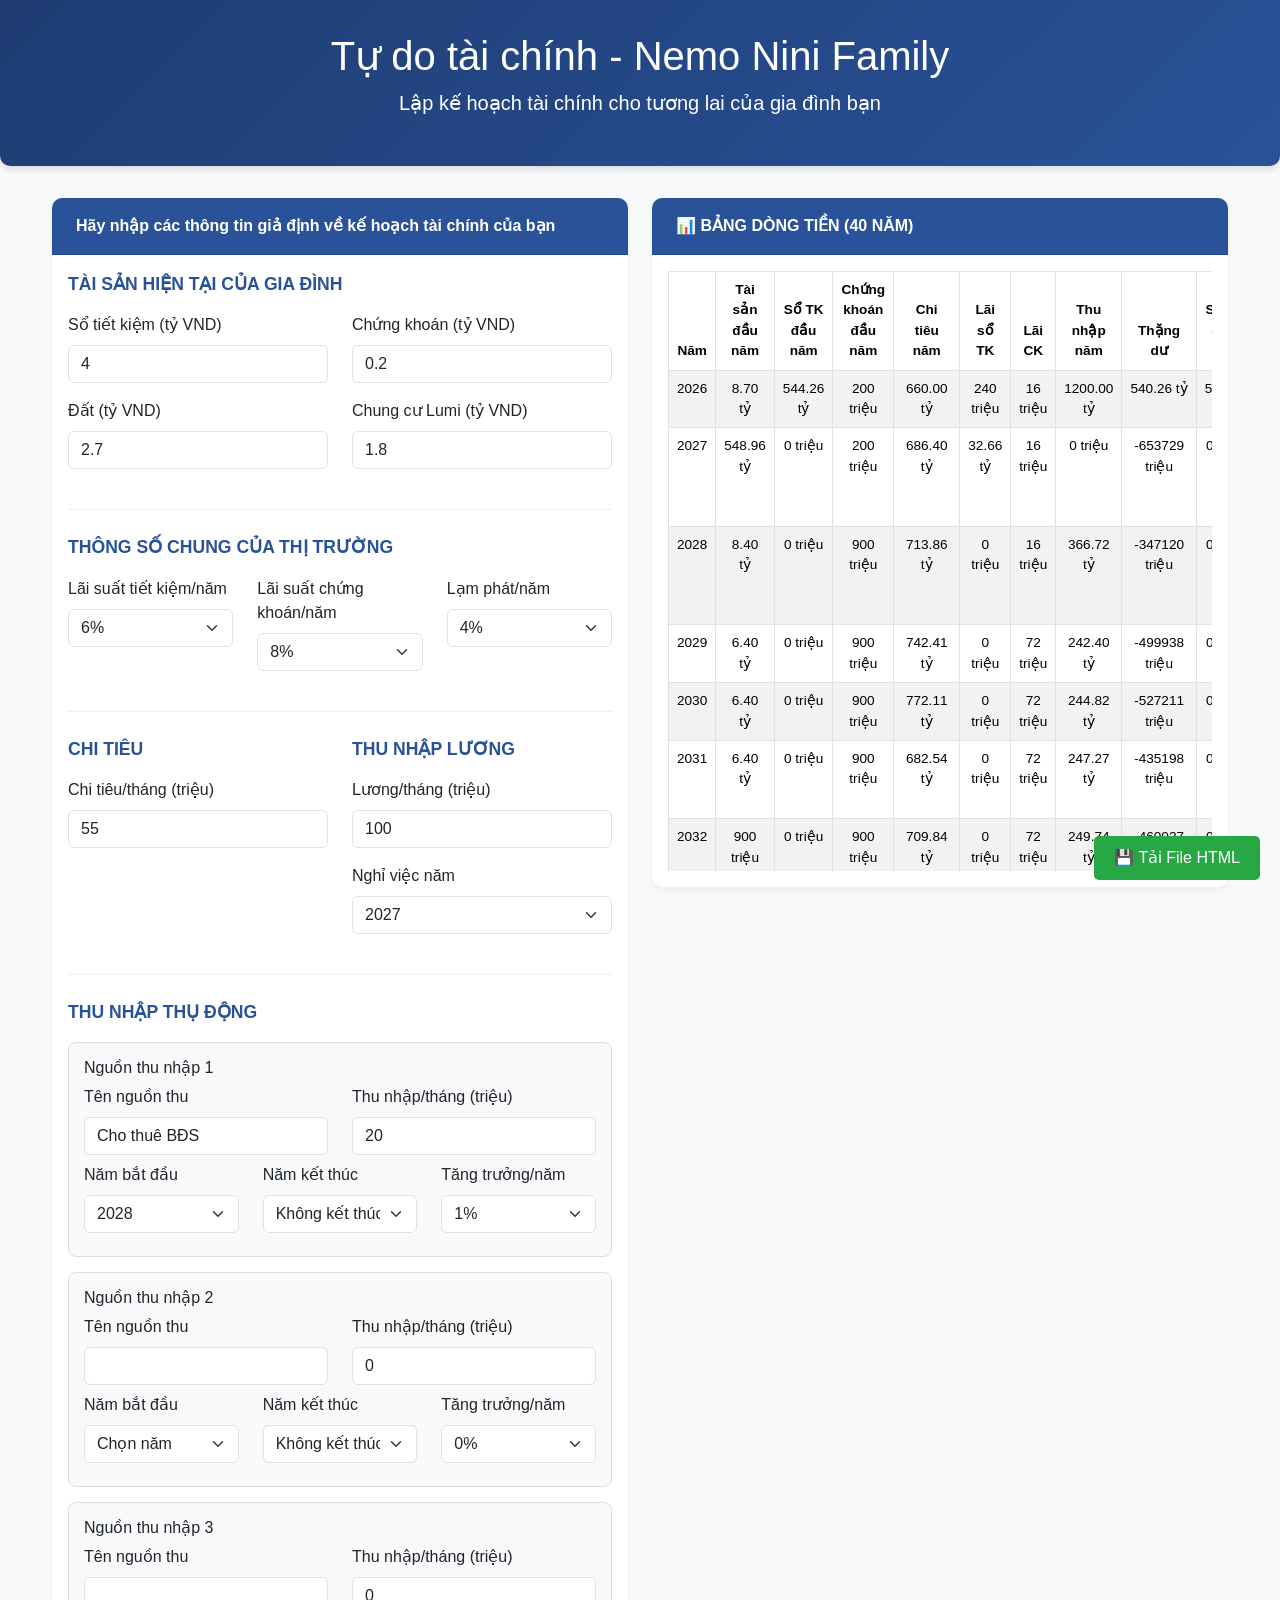
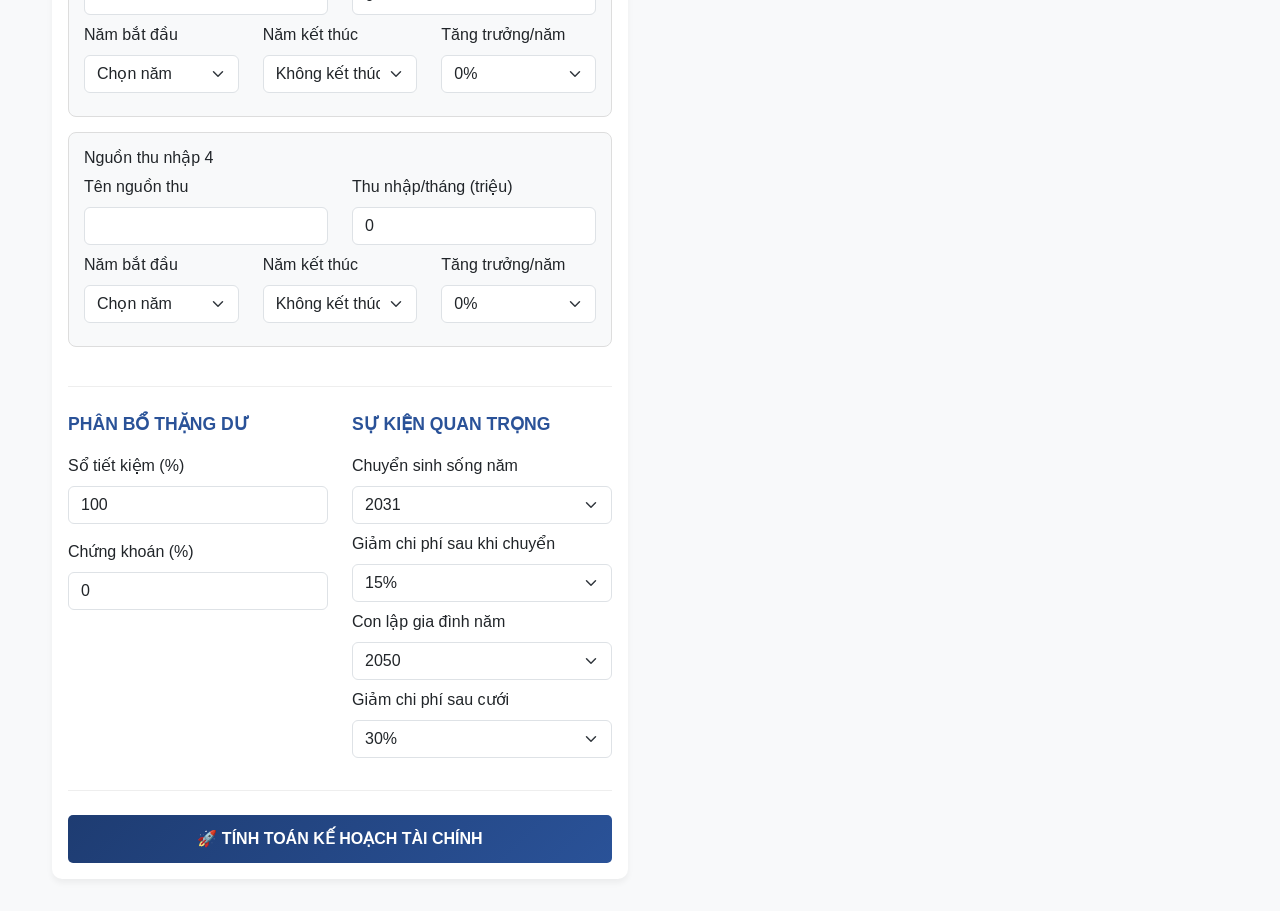
==== commit ef8746c8: "Update index.html" ====
--- a/index.html
+++ b/index.html
@@ -49,6 +49,7 @@
         }
         .table-container {
             overflow-x: auto;
+            max-height: 600px;
         }
         table {
             width: 100%;
@@ -61,9 +62,10 @@
             top: 0;
         }
         th, td {
-            padding: 0.75rem;
+            padding: 0.5rem;
             text-align: center;
             border: 1px solid #dee2e6;
+            font-size: 0.85rem;
         }
         tr:nth-child(even) {
             background-color: #f8f9fa;
@@ -81,15 +83,24 @@
             transform: translateY(-2px);
             box-shadow: 0 4px 8px rgba(0,0,0,0.1);
         }
-        .logo {
-            max-width: 200px;
-            margin: 0 auto 1rem;
-            display: block;
-        }
-        .note {
-            font-size: 0.9rem;
-            color: #6c757d;
-            font-style: italic;
+        .passive-income-section {
+            border: 1px solid #ddd;
+            border-radius: 8px;
+            padding: 15px;
+            margin-bottom: 15px;
+            background-color: #f8f9fa;
+        }
+        .download-btn {
+            position: fixed;
+            bottom: 20px;
+            right: 20px;
+            background: #28a745;
+            color: white;
+            border: none;
+            padding: 10px 20px;
+            border-radius: 5px;
+            cursor: pointer;
+            z-index: 1000;
         }
     </style>
 </head>
@@ -113,85 +124,83 @@
                             <!-- TÀI SẢN HIỆN TẠI CỦA GIA ĐÌNH -->
                             <div class="form-section">
                                 <div class="form-section-title">TÀI SẢN HIỆN TẠI CỦA GIA ĐÌNH</div>
-                                <div class="mb-3">
-                                    <label class="form-label">Sổ tiết kiệm (tỷ VND)</label>
-                                    <input type="number" class="form-control" id="savings" value="4" step="0.1">
-                                </div>
-                                <div class="mb-3">
-                                    <label class="form-label">Chứng khoán (tỷ VND)</label>
-                                    <input type="number" class="form-control" id="stocks" value="0.2" step="0.1">
-                                </div>
-                                <div class="mb-3">
-                                    <label class="form-label">Đất (tỷ VND)</label>
-                                    <input type="number" class="form-control" id="land" value="2.7" step="0.1">
-                                </div>
-                                <div class="mb-3">
-                                    <label class="form-label">Chung cư Lumi (tỷ VND)</label>
-                                    <input type="number" class="form-control" id="lumi" value="1.8" step="0.1">
+                                <div class="row">
+                                    <div class="col-md-6 mb-3">
+                                        <label class="form-label">Sổ tiết kiệm (tỷ VND)</label>
+                                        <input type="number" class="form-control" id="savings" value="4" step="0.1">
+                                    </div>
+                                    <div class="col-md-6 mb-3">
+                                        <label class="form-label">Chứng khoán (tỷ VND)</label>
+                                        <input type="number" class="form-control" id="stocks" value="0.2" step="0.1">
+                                    </div>
+                                </div>
+                                <div class="row">
+                                    <div class="col-md-6 mb-3">
+                                        <label class="form-label">Đất (tỷ VND)</label>
+                                        <input type="number" class="form-control" id="land" value="2.7" step="0.1">
+                                    </div>
+                                    <div class="col-md-6 mb-3">
+                                        <label class="form-label">Chung cư Lumi (tỷ VND)</label>
+                                        <input type="number" class="form-control" id="lumi" value="1.8" step="0.1">
+                                    </div>
                                 </div>
                             </div>
 
                             <!-- THÔNG SỐ CHUNG CỦA THỊ TRƯỜNG -->
                             <div class="form-section">
                                 <div class="form-section-title">THÔNG SỐ CHUNG CỦA THỊ TRƯỜNG</div>
-                                <div class="mb-3">
-                                    <label class="form-label">Lãi suất gửi tiết kiệm/năm (%)</label>
-                                    <select class="form-select" id="savingInterest">
-                                        <option value="0.04">4%</option>
-                                        <option value="0.05">5%</option>
-                                        <option value="0.06" selected>6%</option>
-                                        <option value="0.07">7%</option>
-                                        <option value="0.08">8%</option>
-                                    </select>
-                                </div>
-                                <div class="mb-3">
-                                    <label class="form-label">Lãi suất chứng khoán/chứng chỉ quỹ/năm (%)</label>
-                                    <select class="form-select" id="stockInterest">
-                                        <option value="0.06">6%</option>
-                                        <option value="0.07">7%</option>
-                                        <option value="0.08" selected>8%</option>
-                                        <option value="0.09">9%</option>
-                                        <option value="0.10">10%</option>
-                                    </select>
-                                </div>
-                                <div class="mb-3">
-                                    <label class="form-label">Lạm phát/năm (%)</label>
-                                    <select class="form-select" id="inflation">
-                                        <option value="0.02">2%</option>
-                                        <option value="0.03">3%</option>
-                                        <option value="0.04" selected>4%</option>
-                                        <option value="0.05">5%</option>
-                                        <option value="0.06">6%</option>
-                                    </select>
+                                <div class="row">
+                                    <div class="col-md-4 mb-3">
+                                        <label class="form-label">Lãi suất tiết kiệm/năm</label>
+                                        <select class="form-select" id="savingInterest">
+                                            <option value="0.04">4%</option>
+                                            <option value="0.05">5%</option>
+                                            <option value="0.06" selected>6%</option>
+                                            <option value="0.07">7%</option>
+                                            <option value="0.08">8%</option>
+                                        </select>
+                                    </div>
+                                    <div class="col-md-4 mb-3">
+                                        <label class="form-label">Lãi suất chứng khoán/năm</label>
+                                        <select class="form-select" id="stockInterest">
+                                            <option value="0.06">6%</option>
+                                            <option value="0.07">7%</option>
+                                            <option value="0.08" selected>8%</option>
+                                            <option value="0.09">9%</option>
+                                            <option value="0.10">10%</option>
+                                        </select>
+                                    </div>
+                                    <div class="col-md-4 mb-3">
+                                        <label class="form-label">Lạm phát/năm</label>
+                                        <select class="form-select" id="inflation">
+                                            <option value="0.02">2%</option>
+                                            <option value="0.03">3%</option>
+                                            <option value="0.04" selected>4%</option>
+                                            <option value="0.05">5%</option>
+                                            <option value="0.06">6%</option>
+                                        </select>
+                                    </div>
                                 </div>
                             </div>
 
-                            <!-- CHI TIÊU CỦA GIA ĐÌNH -->
+                            <!-- CHI TIÊU & THU NHẬP -->
                             <div class="form-section">
-                                <div class="form-section-title">CHI TIÊU CỦA GIA ĐÌNH</div>
-                                <div class="mb-3">
-                                    <label class="form-label">Mức chi tiêu/tháng (triệu VND)</label>
-                                    <input type="number" class="form-control" id="monthlyExpense" value="55" step="1">
-                                </div>
-                            </div>
-
-                            <!-- THU NHẬP CỦA GIA ĐÌNH -->
-                            <div class="form-section">
-                                <div class="form-section-title">THU NHẬP CỦA GIA ĐÌNH</div>
-                                <div class="mb-3">
-                                    <label class="form-label">Thu nhập từ lương/tháng (triệu VND)</label>
-                                    <input type="number" class="form-control" id="monthlySalary" value="100" step="1">
-                                </div>
-                                <div class="mb-3">
-                                    <label class="form-label">Thời điểm dừng làm việc</label>
-                                    <div class="row">
-                                        <div class="col-6">
-                                            <select class="form-select" id="stopWorkMonth">
-                                                <option value="1">Tháng 1</option>
-                                                <option value="12" selected>Tháng 12</option>
-                                            </select>
-                                        </div>
-                                        <div class="col-6">
+                                <div class="row">
+                                    <div class="col-md-6">
+                                        <div class="form-section-title">CHI TIÊU</div>
+                                        <div class="mb-3">
+                                            <label class="form-label">Chi tiêu/tháng (triệu)</label>
+                                            <input type="number" class="form-control" id="monthlyExpense" value="55" step="1">
+                                        </div>
+                                    </div>
+                                    <div class="col-md-6">
+                                        <div class="form-section-title">THU NHẬP LƯƠNG</div>
+                                        <div class="mb-3">
+                                            <label class="form-label">Lương/tháng (triệu)</label>
+                                            <input type="number" class="form-control" id="monthlySalary" value="100" step="1">
+                                        </div>
+                                        <div class="mb-3">
+                                            <label class="form-label">Nghỉ việc năm</label>
                                             <select class="form-select" id="stopWorkYear">
                                                 <option value="2025">2025</option>
                                                 <option value="2026">2026</option>
@@ -202,124 +211,232 @@
                                         </div>
                                     </div>
                                 </div>
-                                <div class="mb-3">
-                                    <label class="form-label">Tỉ lệ phân bổ nếu có thặng dư</label>
-                                    <div class="row">
-                                        <div class="col-6">
-                                            <label class="form-label">Sổ tiết kiệm (%)</label>
-                                            <input type="number" class="form-control" id="savingAllocation" value="100" min="0" max="100">
-                                        </div>
-                                        <div class="col-6">
-                                            <label class="form-label">Chứng khoán (%)</label>
-                                            <input type="number" class="form-control" id="stockAllocation" value="0" min="0" max="100">
-                                        </div>
-                                    </div>
-                                </div>
+                            </div>
+
+                            <!-- THU NHẬP THỤ ĐỘNG -->
+                            <div class="form-section">
+                                <div class="form-section-title">THU NHẬP THỤ ĐỘNG</div>
                                 
-                                <!-- Thu nhập thụ động -->
-                                <div class="mb-3">
-                                    <div class="form-section-title">THU NHẬP THỤ ĐỘNG</div>
-                                    
-                                    <!-- Nguồn 1 -->
-                                    <div class="mb-3 border p-3 rounded">
-                                        <h6>Nguồn số 1</h6>
-                                        <div class="mb-2">
-                                            <label class="form-label">Đặt tên nguồn tiền</label>
-                                            <input type="text" class="form-control" id="passiveIncome1Name" value="Cho thuê bất động sản">
-                                        </div>
-                                        <div class="mb-2">
-                                            <label class="form-label">Thu nhập/tháng (triệu VND)</label>
+                                <!-- Nguồn 1 -->
+                                <div class="passive-income-section">
+                                    <h6>Nguồn thu nhập 1</h6>
+                                    <div class="row">
+                                        <div class="col-md-6 mb-2">
+                                            <label class="form-label">Tên nguồn thu</label>
+                                            <input type="text" class="form-control" id="passiveIncome1Name" value="Cho thuê BĐS">
+                                        </div>
+                                        <div class="col-md-6 mb-2">
+                                            <label class="form-label">Thu nhập/tháng (triệu)</label>
                                             <input type="number" class="form-control" id="passiveIncome1Amount" value="20" step="1">
                                         </div>
-                                        <div class="row mb-2">
-                                            <div class="col-6">
-                                                <label class="form-label">Năm bắt đầu</label>
-                                                <select class="form-select" id="passiveIncome1Start">
-                                                    <option value="2026">2026</option>
-                                                    <option value="2027">2027</option>
-                                                    <option value="2028" selected>2028</option>
-                                                    <option value="2029">2029</option>
-                                                    <option value="2030">2030</option>
-                                                </select>
-                                            </div>
-                                            <div class="col-6">
-                                                <label class="form-label">Năm kết thúc</label>
-                                                <select class="form-select" id="passiveIncome1End">
-                                                    <option value="">Không có</option>
-                                                    <option value="2035">2035</option>
-                                                    <option value="2040">2040</option>
-                                                    <option value="2045">2045</option>
-                                                    <option value="2050">2050</option>
-                                                </select>
-                                            </div>
-                                        </div>
-                                        <div class="mb-2">
-                                            <label class="form-label">Tỉ lệ tăng thu nhập thụ động/năm (%)</label>
+                                    </div>
+                                    <div class="row">
+                                        <div class="col-md-4 mb-2">
+                                            <label class="form-label">Năm bắt đầu</label>
+                                            <select class="form-select" id="passiveIncome1Start">
+                                                <option value="2028" selected>2028</option>
+                                                <option value="2029">2029</option>
+                                                <option value="2030">2030</option>
+                                            </select>
+                                        </div>
+                                        <div class="col-md-4 mb-2">
+                                            <label class="form-label">Năm kết thúc</label>
+                                            <select class="form-select" id="passiveIncome1End">
+                                                <option value="">Không kết thúc</option>
+                                                <option value="2035">2035</option>
+                                                <option value="2040">2040</option>
+                                            </select>
+                                        </div>
+                                        <div class="col-md-4 mb-2">
+                                            <label class="form-label">Tăng trưởng/năm</label>
                                             <select class="form-select" id="passiveIncome1Growth">
                                                 <option value="0.00">0%</option>
                                                 <option value="0.01" selected>1%</option>
                                                 <option value="0.02">2%</option>
-                                                <option value="0.03">3%</option>
-                                                <option value="0.04">4%</option>
-                                            </select>
-                                        </div>
+                                            </select>
+                                        </div>
+                                    </div>
+                                </div>
+
+                                <!-- Nguồn 2 -->
+                                <div class="passive-income-section">
+                                    <h6>Nguồn thu nhập 2</h6>
+                                    <div class="row">
+                                        <div class="col-md-6 mb-2">
+                                            <label class="form-label">Tên nguồn thu</label>
+                                            <input type="text" class="form-control" id="passiveIncome2Name" value="">
+                                        </div>
+                                        <div class="col-md-6 mb-2">
+                                            <label class="form-label">Thu nhập/tháng (triệu)</label>
+                                            <input type="number" class="form-control" id="passiveIncome2Amount" value="0" step="1">
+                                        </div>
+                                    </div>
+                                    <div class="row">
+                                        <div class="col-md-4 mb-2">
+                                            <label class="form-label">Năm bắt đầu</label>
+                                            <select class="form-select" id="passiveIncome2Start">
+                                                <option value="">Chọn năm</option>
+                                                <option value="2028">2028</option>
+                                                <option value="2029">2029</option>
+                                            </select>
+                                        </div>
+                                        <div class="col-md-4 mb-2">
+                                            <label class="form-label">Năm kết thúc</label>
+                                            <select class="form-select" id="passiveIncome2End">
+                                                <option value="">Không kết thúc</option>
+                                                <option value="2035">2035</option>
+                                            <option value="2040">2040</option>
+                                            </select>
+                                        </div>
+                                        <div class="col-md-4 mb-2">
+                                            <label class="form-label">Tăng trưởng/năm</label>
+                                            <select class="form-select" id="passiveIncome2Growth">
+                                                <option value="0.00">0%</option>
+                                                <option value="0.01">1%</option>
+                                                <option value="0.02">2%</option>
+                                            </select>
+                                        </div>
+                                    </div>
+                                </div>
+
+                                <!-- Nguồn 3 -->
+                                <div class="passive-income-section">
+                                    <h6>Nguồn thu nhập 3</h6>
+                                    <div class="row">
+                                        <div class="col-md-6 mb-2">
+                                            <label class="form-label">Tên nguồn thu</label>
+                                            <input type="text" class="form-control" id="passiveIncome3Name" value="">
+                                        </div>
+                                        <div class="col-md-6 mb-2">
+                                            <label class="form-label">Thu nhập/tháng (triệu)</label>
+                                            <input type="number" class="form-control" id="passiveIncome3Amount" value="0" step="1">
+                                        </div>
+                                    </div>
+                                    <div class="row">
+                                        <div class="col-md-4 mb-2">
+                                            <label class="form-label">Năm bắt đầu</label>
+                                            <select class="form-select" id="passiveIncome3Start">
+                                                <option value="">Chọn năm</option>
+                                                <option value="2028">2028</option>
+                                                <option value="2029">2029</option>
+                                            </select>
+                                        </div>
+                                        <div class="col-md-4 mb-2">
+                                            <label class="form-label">Năm kết thúc</label>
+                                            <select class="form-select" id="passiveIncome3End">
+                                                <option value="">Không kết thúc</option>
+                                                <option value="2035">2035</option>
+                                                <option value="2040">2040</option>
+                                            </select>
+                                        </div>
+                                        <div class="col-md-4 mb-2">
+                                            <label class="form-label">Tăng trưởng/năm</label>
+                                            <select class="form-select" id="passiveIncome3Growth">
+                                                <option value="0.00">0%</option>
+                                                <option value="0.01">1%</option>
+                                                <option value="0.02">2%</option>
+                                            </select>
+                                        </div>
+                                    </div>
+                                </div>
+
+                                <!-- Nguồn 4 -->
+                                <div class="passive-income-section">
+                                    <h6>Nguồn thu nhập 4</h6>
+                                    <div class="row">
+                                        <div class="col-md-6 mb-2">
+                                            <label class="form-label">Tên nguồn thu</label>
+                                            <input type="text" class="form-control" id="passiveIncome4Name" value="">
+                                        </div>
+                                        <div class="col-md-6 mb-2">
+                                            <label class="form-label">Thu nhập/tháng (triệu)</label>
+                                            <input type="number" class="form-control" id="passiveIncome4Amount" value="0" step="1">
+                                        </div>
+                                    </div>
+                                    <div class="row">
+                                        <div class="col-md-4 mb-2">
+                                            <label class="form-label">Năm bắt đầu</label>
+                                            <select class="form-select" id="passiveIncome4Start">
+                                                <option value="">Chọn năm</option>
+                                                <option value="2028">2028</option>
+                                                <option value="2029">2029</option>
+                                            </select>
+                                        </div>
+                                        <div class="col-md-4 mb-2">
+                                            <label class="form-label">Năm kết thúc</label>
+                                            <select class="form-select" id="passiveIncome4End">
+                                                <option value="">Không kết thúc</option>
+                                                <option value="2035">2035</option>
+                                                <option value="2040">2040</option>
+                                            </select>
+                                        </div>
+                                        <div class="col-md-4 mb-2">
+                                            <label class="form-label">Tăng trưởng/năm</label>
+                                            <select class="form-select" id="passiveIncome4Growth">
+                                                <option value="0.00">0%</option>
+                                                <option value="0.01">1%</option>
+                                                <option value="0.02">2%</option>
+                                            </select>
+                                        </div>
+                                    </div>
+                                </div>
+                            </div>
+
+                            <!-- PHÂN BỔ & SỰ KIỆN -->
+                            <div class="form-section">
+                                <div class="row">
+                                    <div class="col-md-6">
+                                        <div class="form-section-title">PHÂN BỔ THẶNG DƯ</div>
+                                        <div class="mb-3">
+                                            <label class="form-label">Sổ tiết kiệm (%)</label>
+                                            <input type="number" class="form-control" id="savingAllocation" value="100" min="0" max="100">
+                                        </div>
+                                        <div class="mb-3">
+                                            <label class="form-label">Chứng khoán (%)</label>
+                                            <input type="number" class="form-control" id="stockAllocation" value="0" min="0" max="100">
+                                        </div>
+                                    </div>
+                                    <div class="col-md-6">
+                                        <div class="form-section-title">SỰ KIỆN QUAN TRỌNG</div>
                                         <div class="mb-2">
-                                            <label class="form-label">Mức đầu tư (tỷ VND)</label>
-                                            <input type="number" class="form-control" id="passiveIncome1Investment" value="1" step="0.1">
-                                        </div>
-                                    </div>
-                                    
-                                    <!-- Các nguồn thu nhập thụ động khác (2, 3, 4) -->
-                                    <!-- Để đơn giản, tôi chỉ hiển thị nguồn 1, bạn có thể thêm các nguồn khác tương tự -->
+                                            <label class="form-label">Chuyển sinh sống năm</label>
+                                            <select class="form-select" id="moveYear">
+                                                <option value="2031" selected>2031</option>
+                                                <option value="2032">2032</option>
+                                                <option value="2033">2033</option>
+                                            </select>
+                                        </div>
+                                        <div class="mb-2">
+                                            <label class="form-label">Giảm chi phí sau khi chuyển</label>
+                                            <select class="form-select" id="moveExpenseReduction">
+                                                <option value="0.15" selected>15%</option>
+                                                <option value="0.20">20%</option>
+                                                <option value="0.25">25%</option>
+                                            </select>
+                                        </div>
+                                        <div class="mb-2">
+                                            <label class="form-label">Con lập gia đình năm</label>
+                                            <select class="form-select" id="childMarriageYear">
+                                                <option value="2050" selected>2050</option>
+                                                <option value="2051">2051</option>
+                                                <option value="2052">2052</option>
+                                            </select>
+                                        </div>
+                                        <div class="mb-2">
+                                            <label class="form-label">Giảm chi phí sau cưới</label>
+                                            <select class="form-select" id="marriageExpenseReduction">
+                                                <option value="0.30" selected>30%</option>
+                                                <option value="0.35">35%</option>
+                                                <option value="0.40">40%</option>
+                                            </select>
+                                        </div>
+                                    </div>
                                 </div>
                             </div>
 
-                            <!-- MỘT SỐ MỐC SỰ KIỆN -->
-                            <div class="form-section">
-                                <div class="form-section-title">MỘT SỐ MỐC SỰ KIỆN</div>
-                                <div class="mb-3">
-                                    <label class="form-label">Chuyển sinh sống nơi khác ở năm</label>
-                                    <select class="form-select" id="moveYear">
-                                        <option value="2029">2029</option>
-                                        <option value="2030">2030</option>
-                                        <option value="2031" selected>2031</option>
-                                        <option value="2032">2032</option>
-                                        <option value="2033">2033</option>
-                                    </select>
-                                </div>
-                                <div class="mb-3">
-                                    <label class="form-label">Sau khi chuyển thì chi phí sinh hoạt giảm (%)</label>
-                                    <select class="form-select" id="moveExpenseReduction">
-                                        <option value="0.10">10%</option>
-                                        <option value="0.12">12%</option>
-                                        <option value="0.15" selected>15%</option>
-                                        <option value="0.18">18%</option>
-                                        <option value="0.20">20%</option>
-                                    </select>
-                                </div>
-                                <div class="mb-3">
-                                    <label class="form-label">Con cái lập gia đình vào năm</label>
-                                    <select class="form-select" id="childMarriageYear">
-                                        <option value="2048">2048</option>
-                                        <option value="2049">2049</option>
-                                        <option value="2050" selected>2050</option>
-                                        <option value="2051">2051</option>
-                                        <option value="2052">2052</option>
-                                    </select>
-                                </div>
-                                <div class="mb-3">
-                                    <label class="form-label">Sau sự kiện này thì chi phí sinh hoạt giảm (%)</label>
-                                    <select class="form-select" id="marriageExpenseReduction">
-                                        <option value="0.25">25%</option>
-                                        <option value="0.28">28%</option>
-                                        <option value="0.30" selected>30%</option>
-                                        <option value="0.32">32%</option>
-                                        <option value="0.35">35%</option>
-                                    </select>
-                                </div>
-                            </div>
-
-                            <button type="button" class="btn btn-calculate w-100" id="calculateBtn">Tính toán kế hoạch tài chính</button>
+                            <button type="button" class="btn btn-calculate w-100" id="calculateBtn">
+                                🚀 TÍNH TOÁN KẾ HOẠCH TÀI CHÍNH
+                            </button>
                         </form>
                     </div>
                 </div>
@@ -328,7 +445,7 @@
             <div class="col-lg-6">
                 <div class="card">
                     <div class="card-header">
-                        Bảng dòng tiền
+                        📊 BẢNG DÒNG TIỀN (40 NĂM)
                     </div>
                     <div class="card-body">
                         <div class="table-container">
@@ -361,11 +478,11 @@
         </div>
     </div>
 
+    <button class="download-btn" onclick="downloadHTML()">💾 Tải File HTML</button>
+
     <script src="https://cdn.jsdelivr.net/npm/bootstrap@5.3.0/dist/js/bootstrap.bundle.min.js"></script>
     <script>
-        document.getElementById('calculateBtn').addEventListener('click', function() {
-            calculateFinancialPlan();
-        });
+        document.getElementById('calculateBtn').addEventListener('click', calculateFinancialPlan);
 
         function calculateFinancialPlan() {
             // Lấy giá trị từ form
@@ -381,7 +498,6 @@
             const monthlyExpense = parseFloat(document.getElementById('monthlyExpense').value);
             const monthlySalary = parseFloat(document.getElementById('monthlySalary').value);
             
-            const stopWorkMonth = parseInt(document.getElementById('stopWorkMonth').value);
             const stopWorkYear = parseInt(document.getElementById('stopWorkYear').value);
             
             const savingAllocation = parseFloat(document.getElementById('savingAllocation').value) / 100;
@@ -392,8 +508,8 @@
             const childMarriageYear = parseInt(document.getElementById('childMarriageYear').value);
             const marriageExpenseReduction = parseFloat(document.getElementById('marriageExpenseReduction').value);
             
-            // Tính toán BH thất nghiệp (16 năm đóng BHXH, mức đóng 17.6 triệu/tháng)
-            const unemploymentBenefit = 17.6 * 12 * 0.6; // 60% mức lương đóng BH
+            // Tính toán BH thất nghiệp
+            const unemploymentBenefit = 17.6 * 12 * 0.6;
             
             // Khởi tạo biến
             let currentYear = 2026;
@@ -410,12 +526,20 @@
             const cashflowBody = document.getElementById('cashflowBody');
             cashflowBody.innerHTML = '';
             
-            // Biến cho thu nhập thụ động
-            const passiveIncome1Start = parseInt(document.getElementById('passiveIncome1Start').value);
-            const passiveIncome1End = document.getElementById('passiveIncome1End').value ? 
-                                      parseInt(document.getElementById('passiveIncome1End').value) : null;
-            const passiveIncome1Amount = parseFloat(document.getElementById('passiveIncome1Amount').value) * 12;
-            const passiveIncome1Growth = parseFloat(document.getElementById('passiveIncome1Growth').value);
+            // Thu nhập thụ động cho 4 nguồn
+            const passiveIncomes = [1, 2, 3, 4].map(i => {
+                const startElem = document.getElementById(`passiveIncome${i}Start`);
+                const endElem = document.getElementById(`passiveIncome${i}End`);
+                const amountElem = document.getElementById(`passiveIncome${i}Amount`);
+                const growthElem = document.getElementById(`passiveIncome${i}Growth`);
+                
+                return {
+                    start: startElem.value ? parseInt(startElem.value) : null,
+                    end: endElem.value ? parseInt(endElem.value) : null,
+                    amount: parseFloat(amountElem.value) * 12,
+                    growth: parseFloat(growthElem.value)
+                };
+            });
             
             // Tính toán cho từng năm
             for (let year = currentYear; year <= endYear; year++) {
@@ -429,8 +553,8 @@
                 // Tính thu nhập năm
                 let income = 0;
                 
-                // Thu nhập từ lương (chỉ tính đến khi nghỉ việc)
-                if (year < stopWorkYear || (year === stopWorkYear && stopWorkMonth === 12)) {
+                // Thu nhập từ lương
+                if (year < stopWorkYear) {
                     income += yearlySalary;
                 }
                 
@@ -439,14 +563,16 @@
                     income += unemploymentBenefit;
                 }
                 
-                // Thu nhập thụ động
-                if (year >= passiveIncome1Start && (!passiveIncome1End || year <= passiveIncome1End)) {
-                    const yearsPassive = year - passiveIncome1Start;
-                    const passiveGrowth = Math.pow(1 + passiveIncome1Growth, yearsPassive);
-                    income += passiveIncome1Amount * passiveGrowth;
-                }
-                
-                // Tính chi tiêu năm (có tính lạm phát và các sự kiện)
+                // Thu nhập thụ động từ 4 nguồn
+                passiveIncomes.forEach(pi => {
+                    if (pi.start && year >= pi.start && (!pi.end || year <= pi.end)) {
+                        const yearsPassive = year - pi.start;
+                        const passiveGrowth = Math.pow(1 + pi.growth, yearsPassive);
+                        income += pi.amount * passiveGrowth;
+                    }
+                });
+                
+                // Tính chi tiêu năm
                 let expenseThisYear = yearlyExpense;
                 
                 // Áp dụng lạm phát (trừ năm đầu tiên)
@@ -473,64 +599,32 @@
                 
                 // Mua full nhà Lumi năm 2027
                 if (year === 2027) {
-                    const lumiFullPrice = 5.5; // tỷ
-                    const familySupport = 0.5; // tỷ
-                    
-                    // Chuyển 3.7 tỷ từ sổ TK + 0.5 tỷ hỗ trợ để mua nhà Lumi
-                    currentSavings -= 3.7;
-                    currentSavings += familySupport;
-                    currentLumi = lumiFullPrice;
-                    
+                    currentSavings -= 3.2; // 3.7 tỷ - 0.5 tỷ hỗ trợ
+                    currentLumi = 5.5;
                     notes += "Mua full nhà Lumi; ";
-                }
-                
-                // Bán đất lần 1 năm 2027
-                if (year === 2027) {
-                    const landSale1Value = 0; // tỷ
-                    const toSavings1 = 0; // tỷ
-                    const toStocks1 = 0; // tỷ
-                    
-                    currentLand -= landSale1Value;
-                    currentSavings += toSavings1;
-                    currentStocks += toStocks1;
-                    
-                    if (landSale1Value > 0) {
-                        notes += "Bán đất lần 1; ";
-                    }
                 }
                 
                 // Bán đất lần 2 năm 2028
                 if (year === 2028) {
-                    const landSale2Value = 2.7; // tỷ
-                    const toSavings2 = 2.0; // tỷ
-                    const toStocks2 = 0.7; // tỷ
-                    
-                    currentLand -= landSale2Value;
-                    currentSavings += toSavings2;
-                    currentStocks += toStocks2;
-                    
+                    currentLand -= 2.7;
+                    currentSavings += 2.0;
+                    currentStocks += 0.7;
                     notes += "Bán đất lần 2; ";
                 }
                 
                 // Bán nhà Lumi năm 2031
                 if (year === 2031) {
-                    const lumiSaleValue = 7.0; // tỷ
-                    const newHousePrice = 3.0; // tỷ
-                    
                     currentLumi = 0;
-                    currentSavings += (lumiSaleValue - newHousePrice);
-                    
-                    notes += "Bán nhà Lumi, mua nhà mới; ";
+                    currentSavings += 4; // 7 tỷ - 3 tỷ mua nhà mới
+                    notes += "Bán nhà Lumi; ";
                 }
                 
                 // Xử lý thặng dư/thâm hụt
                 if (surplus > 0) {
-                    // Thặng dư: phân bổ theo tỷ lệ đã chọn
                     currentSavings += surplus * savingAllocation;
                     currentStocks += surplus * stockAllocation;
                 } else {
-                    // Thâm hụt: rút từ sổ tiết kiệm
-                    currentSavings += surplus; // surplus âm nên sẽ trừ đi
+                    currentSavings += surplus;
                 }
                 
                 // Đảm bảo giá trị không âm
@@ -559,13 +653,12 @@
                 `;
                 cashflowBody.appendChild(row);
                 
-                // Cập nhật chi tiêu năm sau (có tính lạm phát)
-                yearlyExpense = expenseThisYear * (1 + inflation);
+                // Cập nhật chi tiêu năm sau
+                yearlyExpense = expenseThisYear;
             }
         }
 
         function formatMoney(amount) {
-            // Định dạng số tiền (tỷ VND)
             if (amount >= 1) {
                 return amount.toFixed(2) + ' tỷ';
             } else {
@@ -573,10 +666,21 @@
             }
         }
 
+        function downloadHTML() {
+            const htmlContent = document.documentElement.outerHTML;
+            const blob = new Blob([htmlContent], { type: 'text/html' });
+            const url = URL.createObjectURL(blob);
+            const a = document.createElement('a');
+            a.href = url;
+            a.download = 'ke_hoach_tai_chinh_nemo_nini.html';
+            document.body.appendChild(a);
+            a.click();
+            document.body.removeChild(a);
+            URL.revokeObjectURL(url);
+        }
+
         // Tính toán ngay khi trang được tải
-        window.onload = function() {
-            calculateFinancialPlan();
-        };
+        window.onload = calculateFinancialPlan;
     </script>
 </body>
 </html>
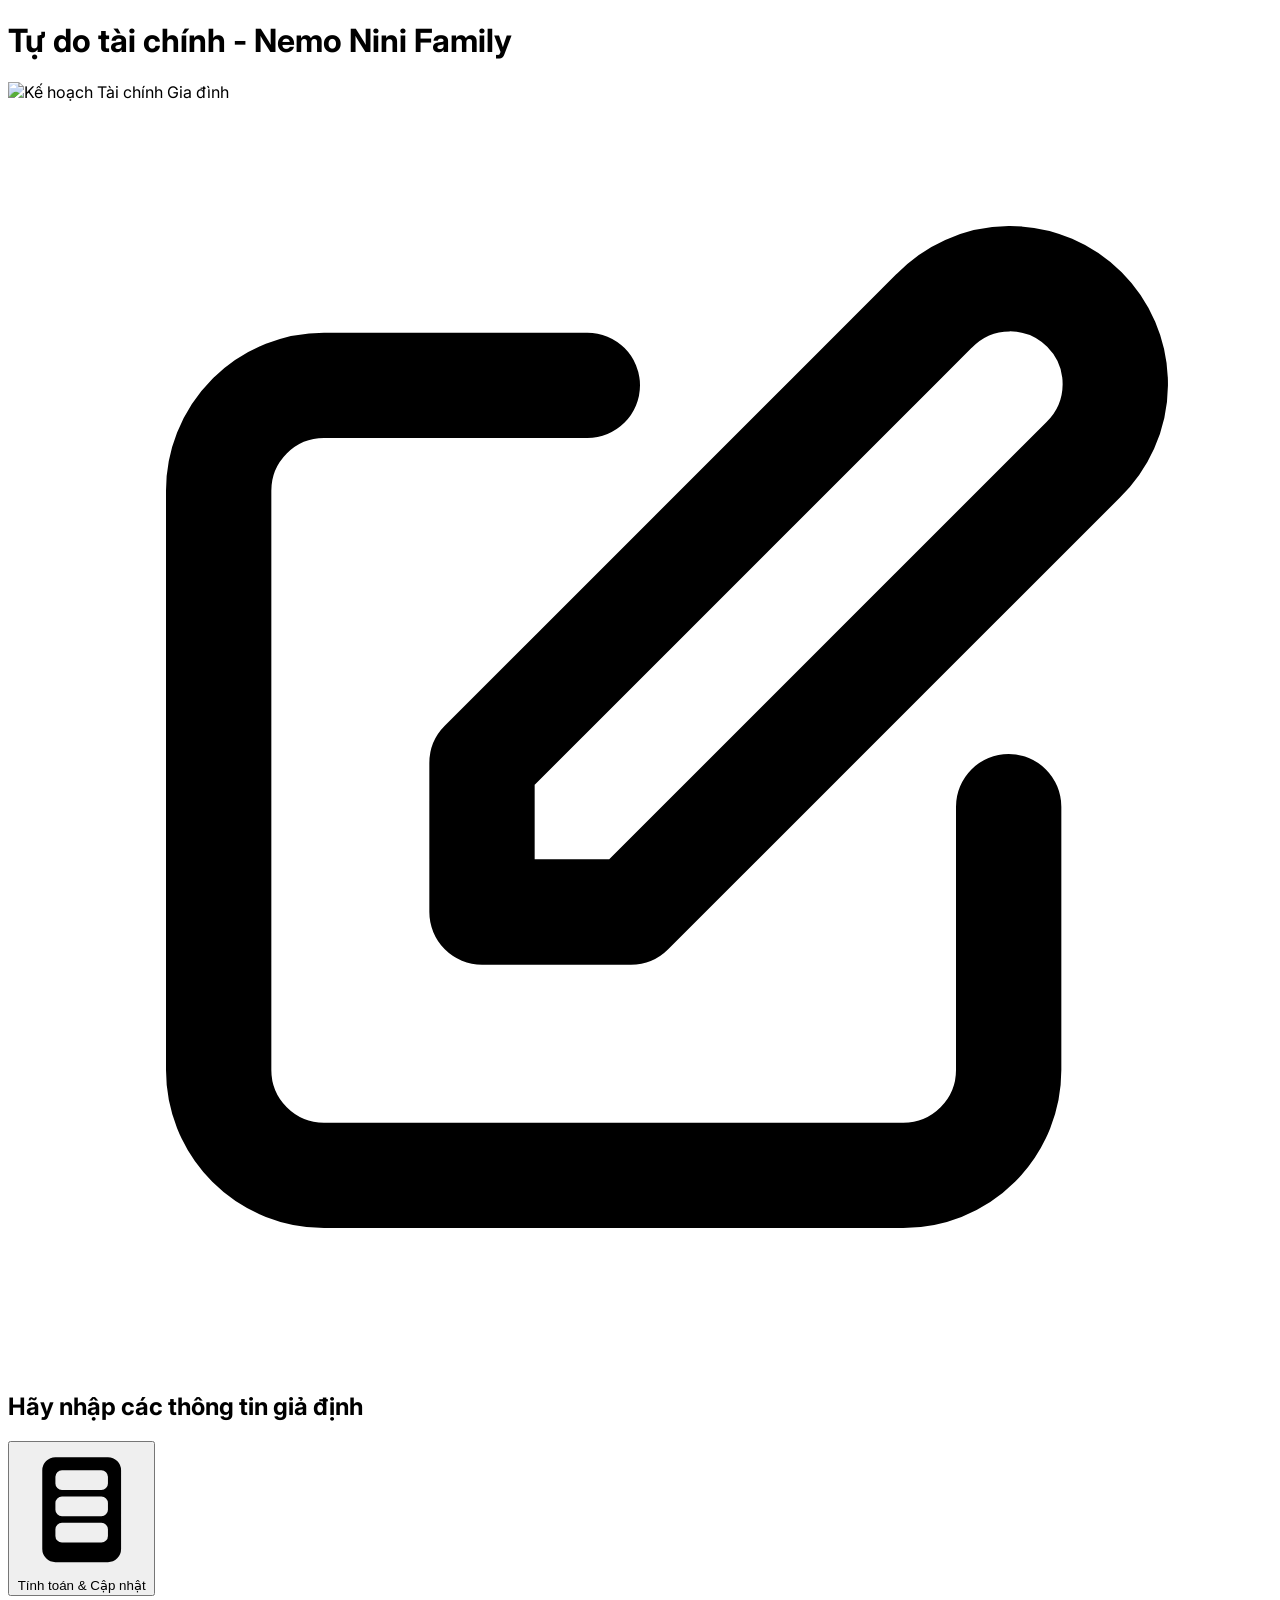
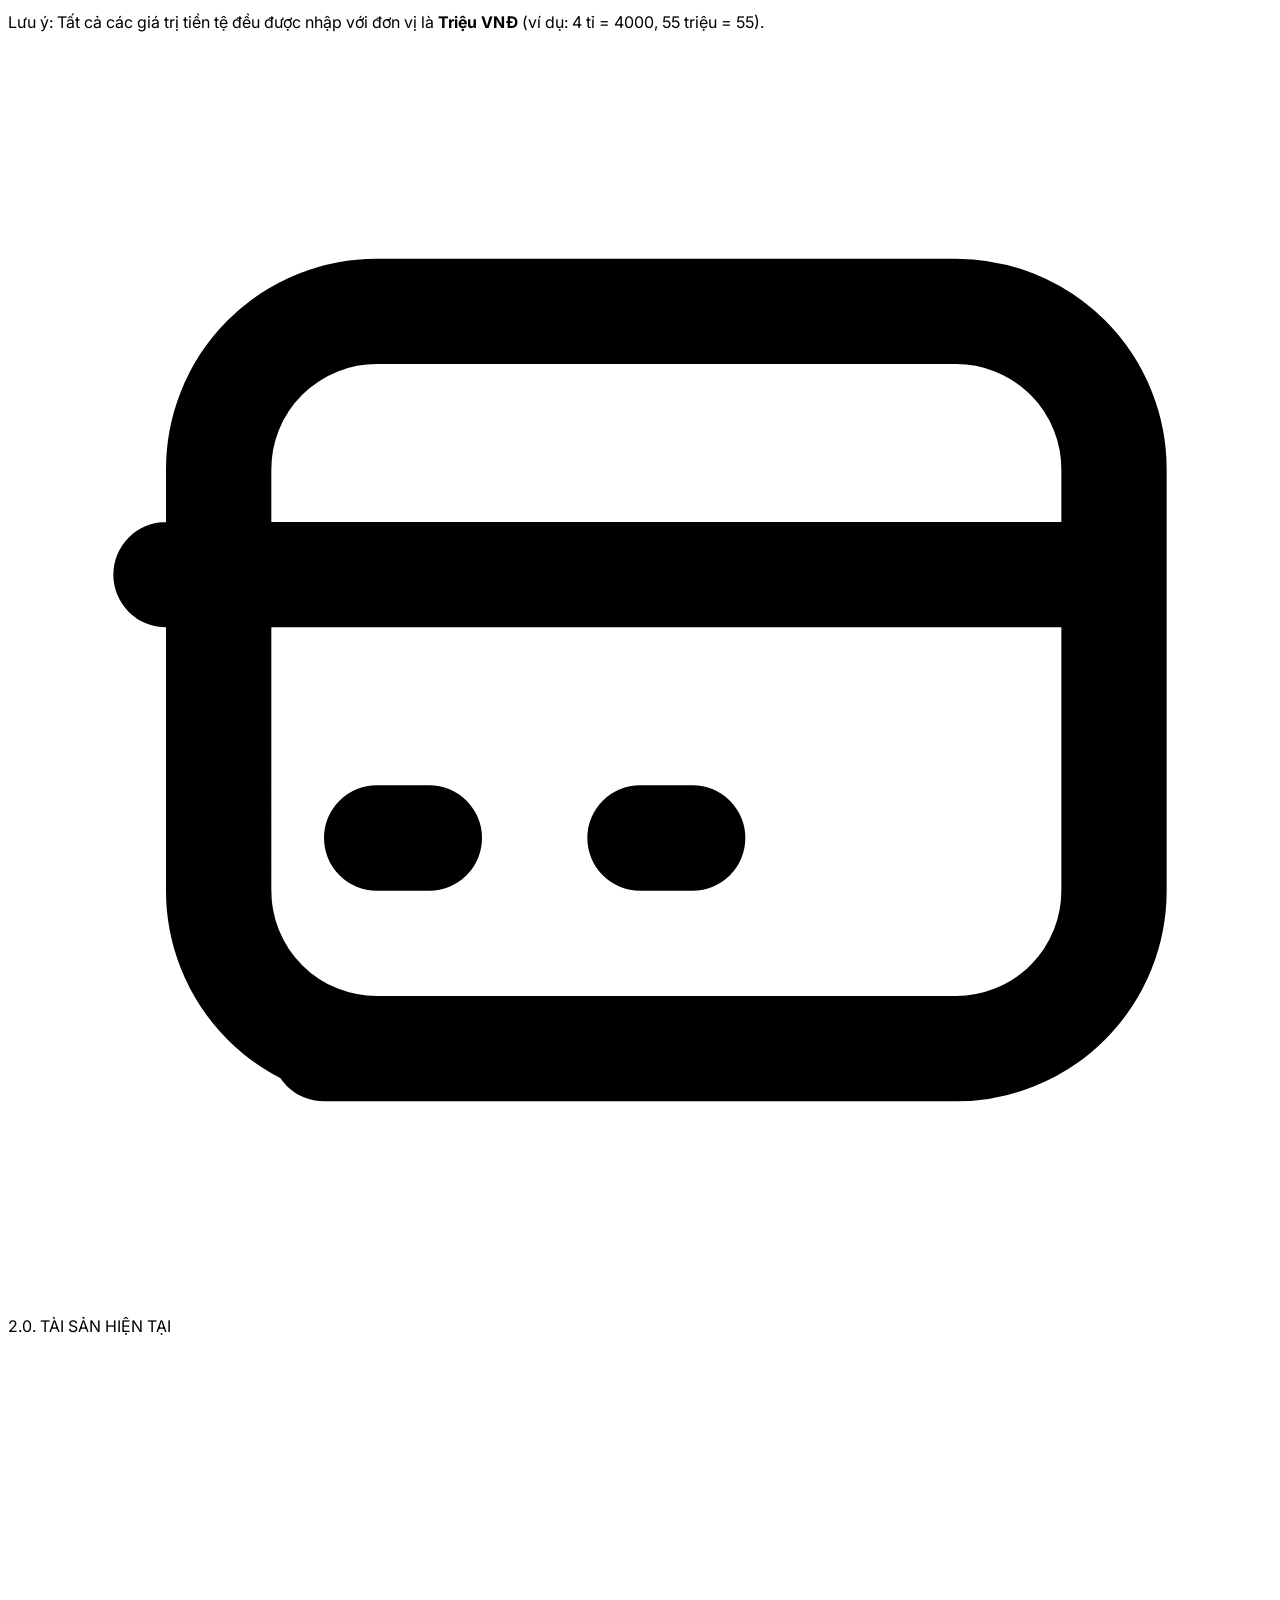
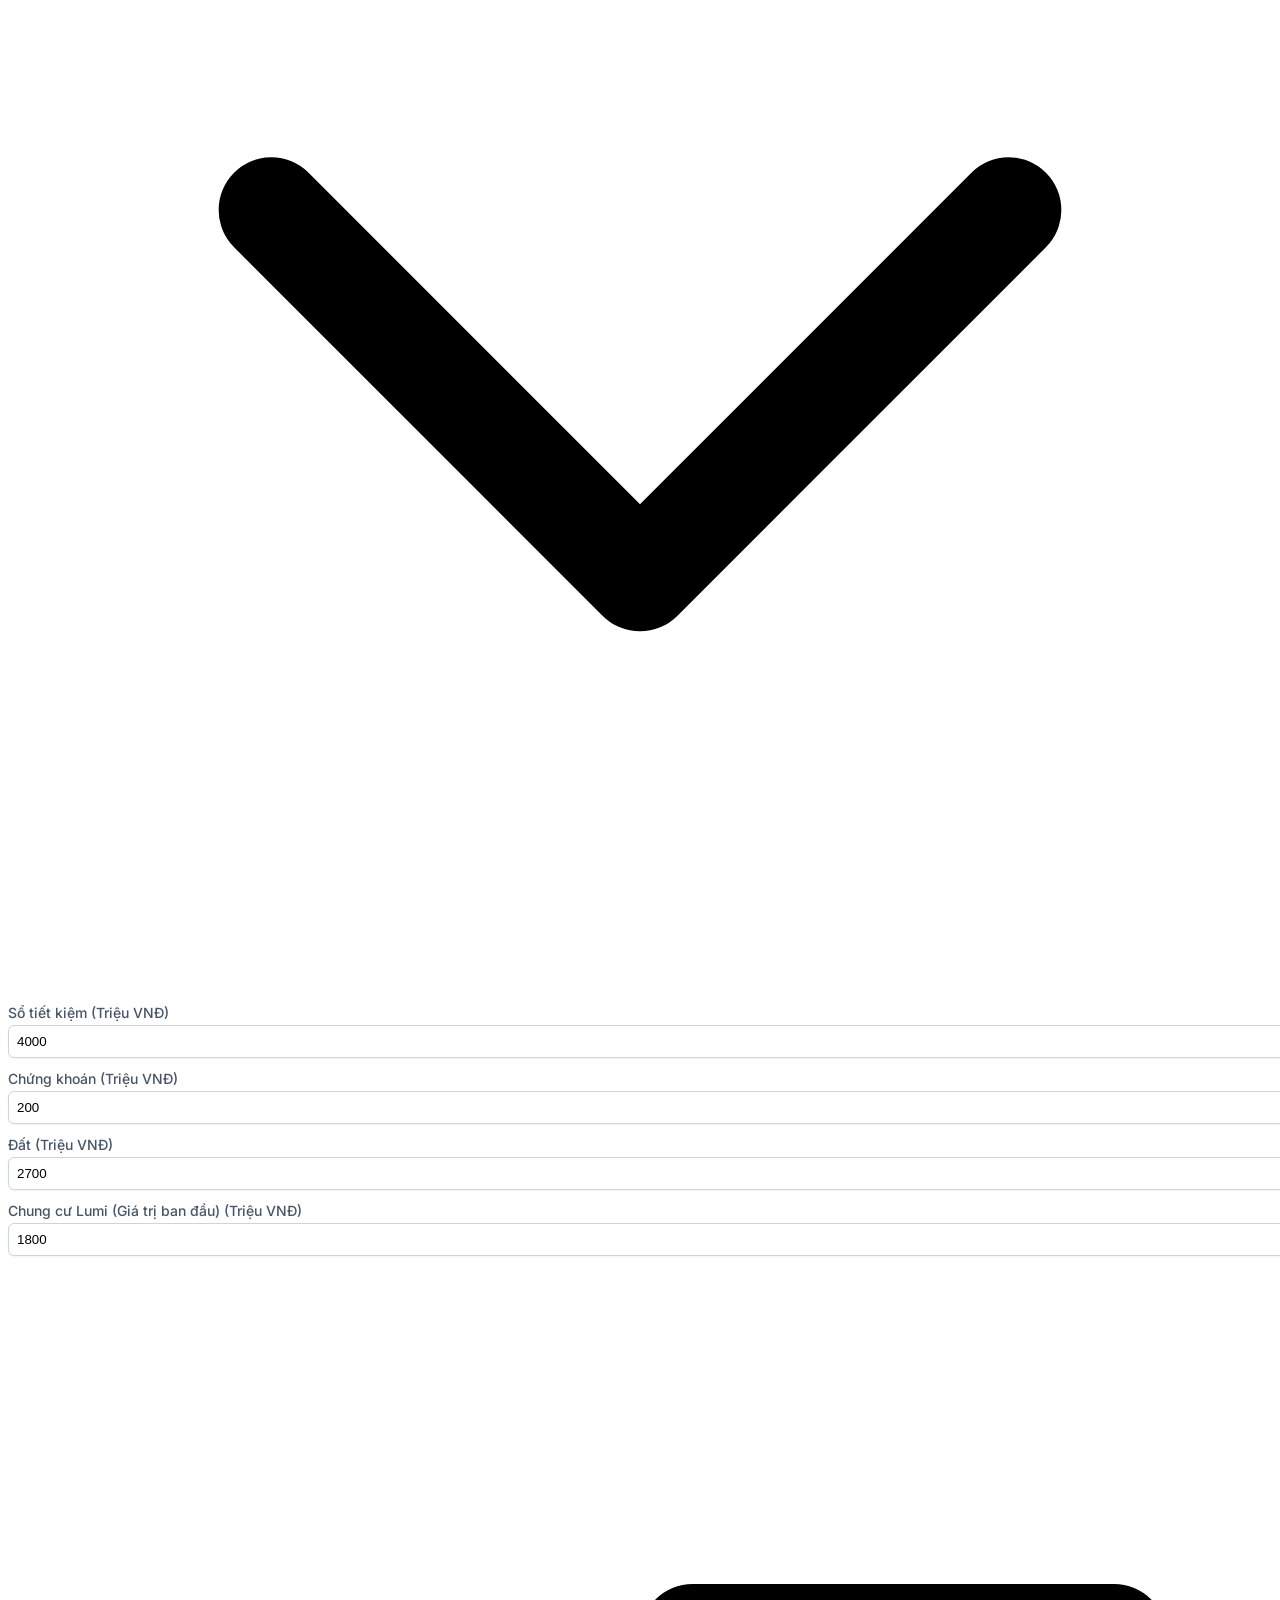
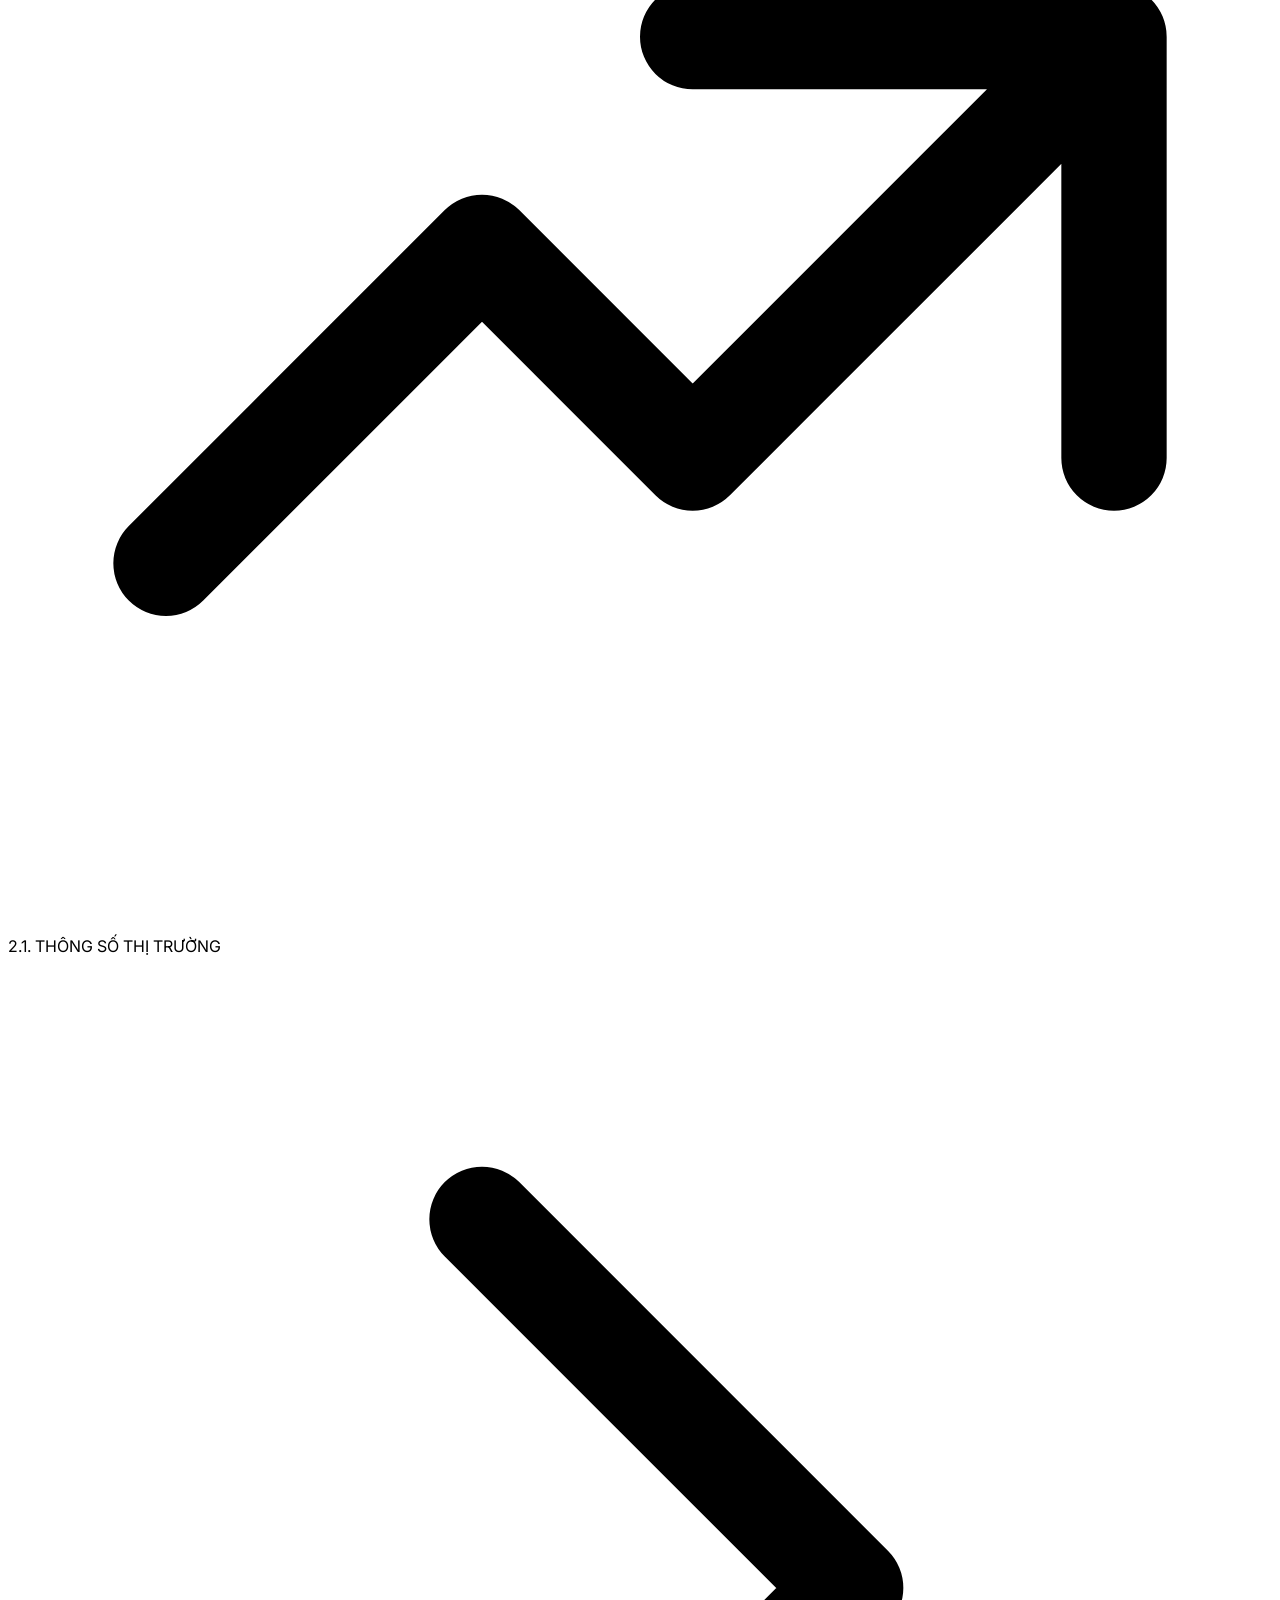
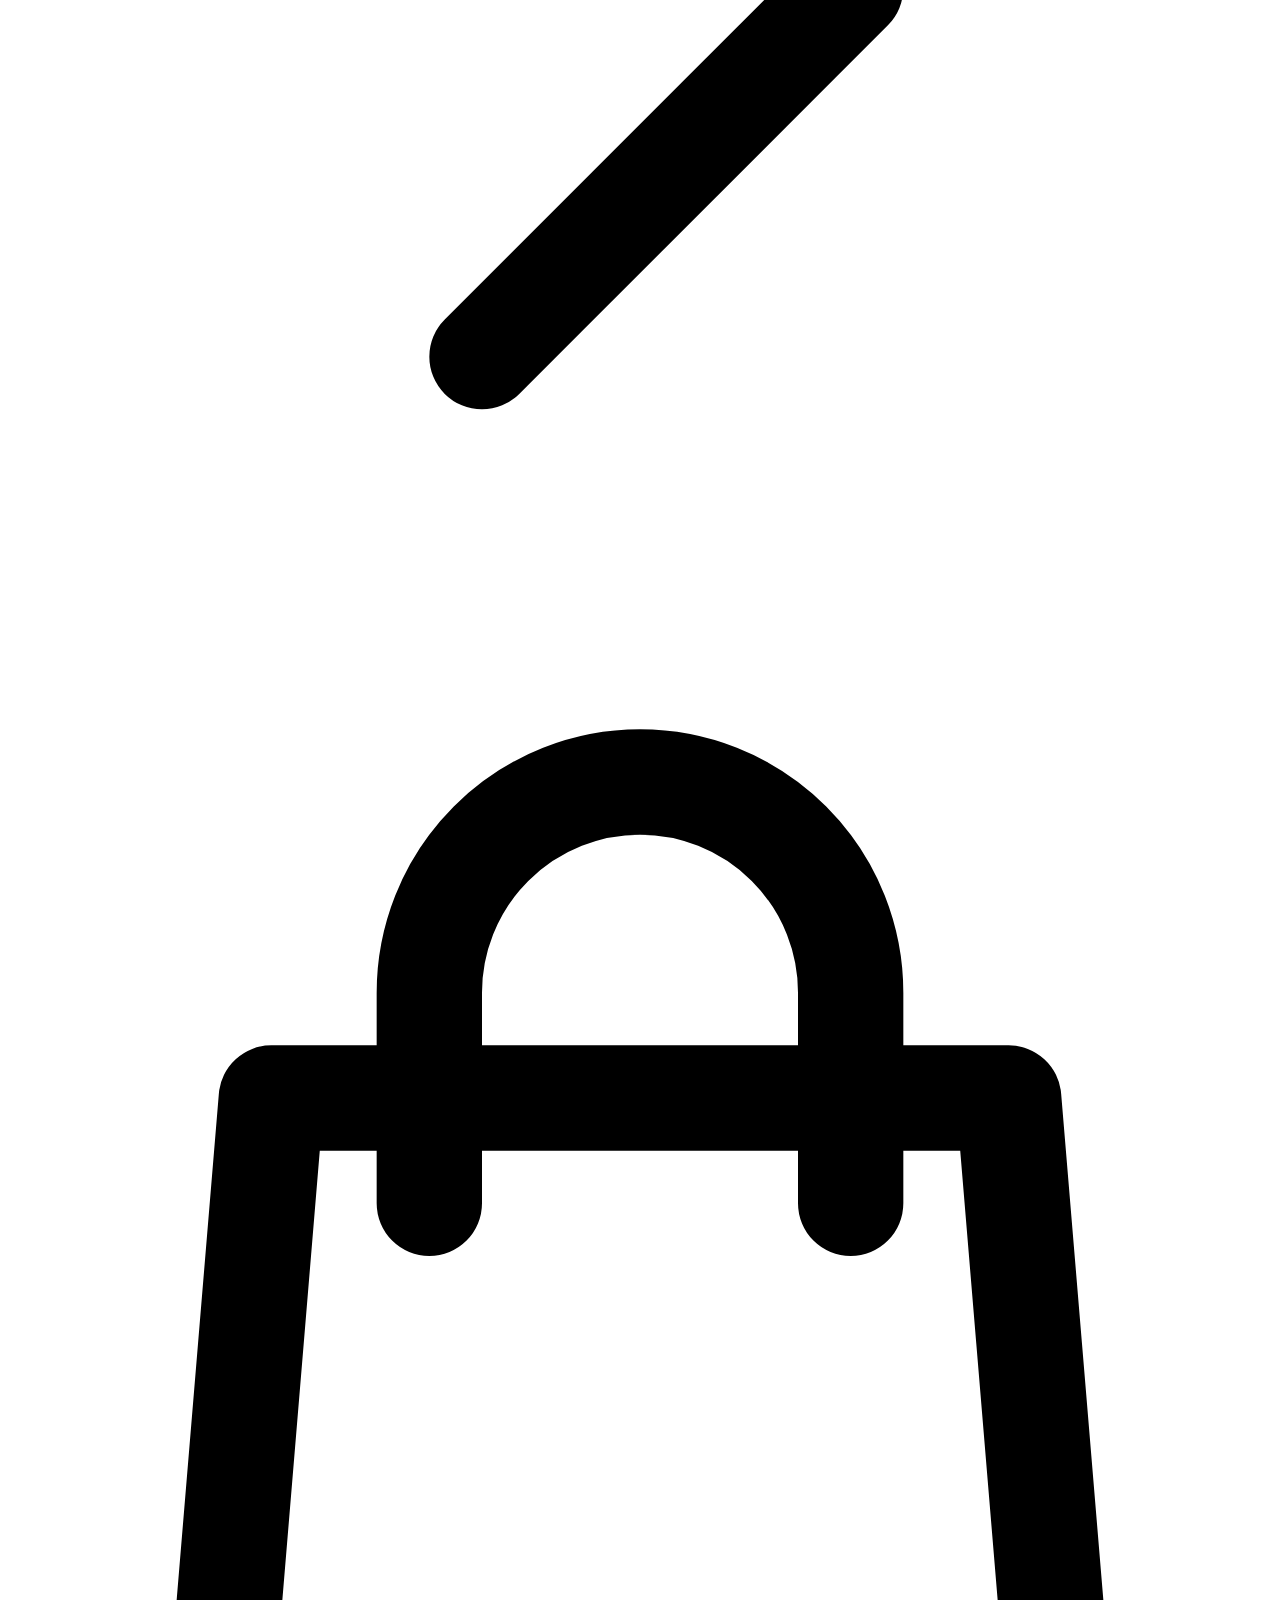
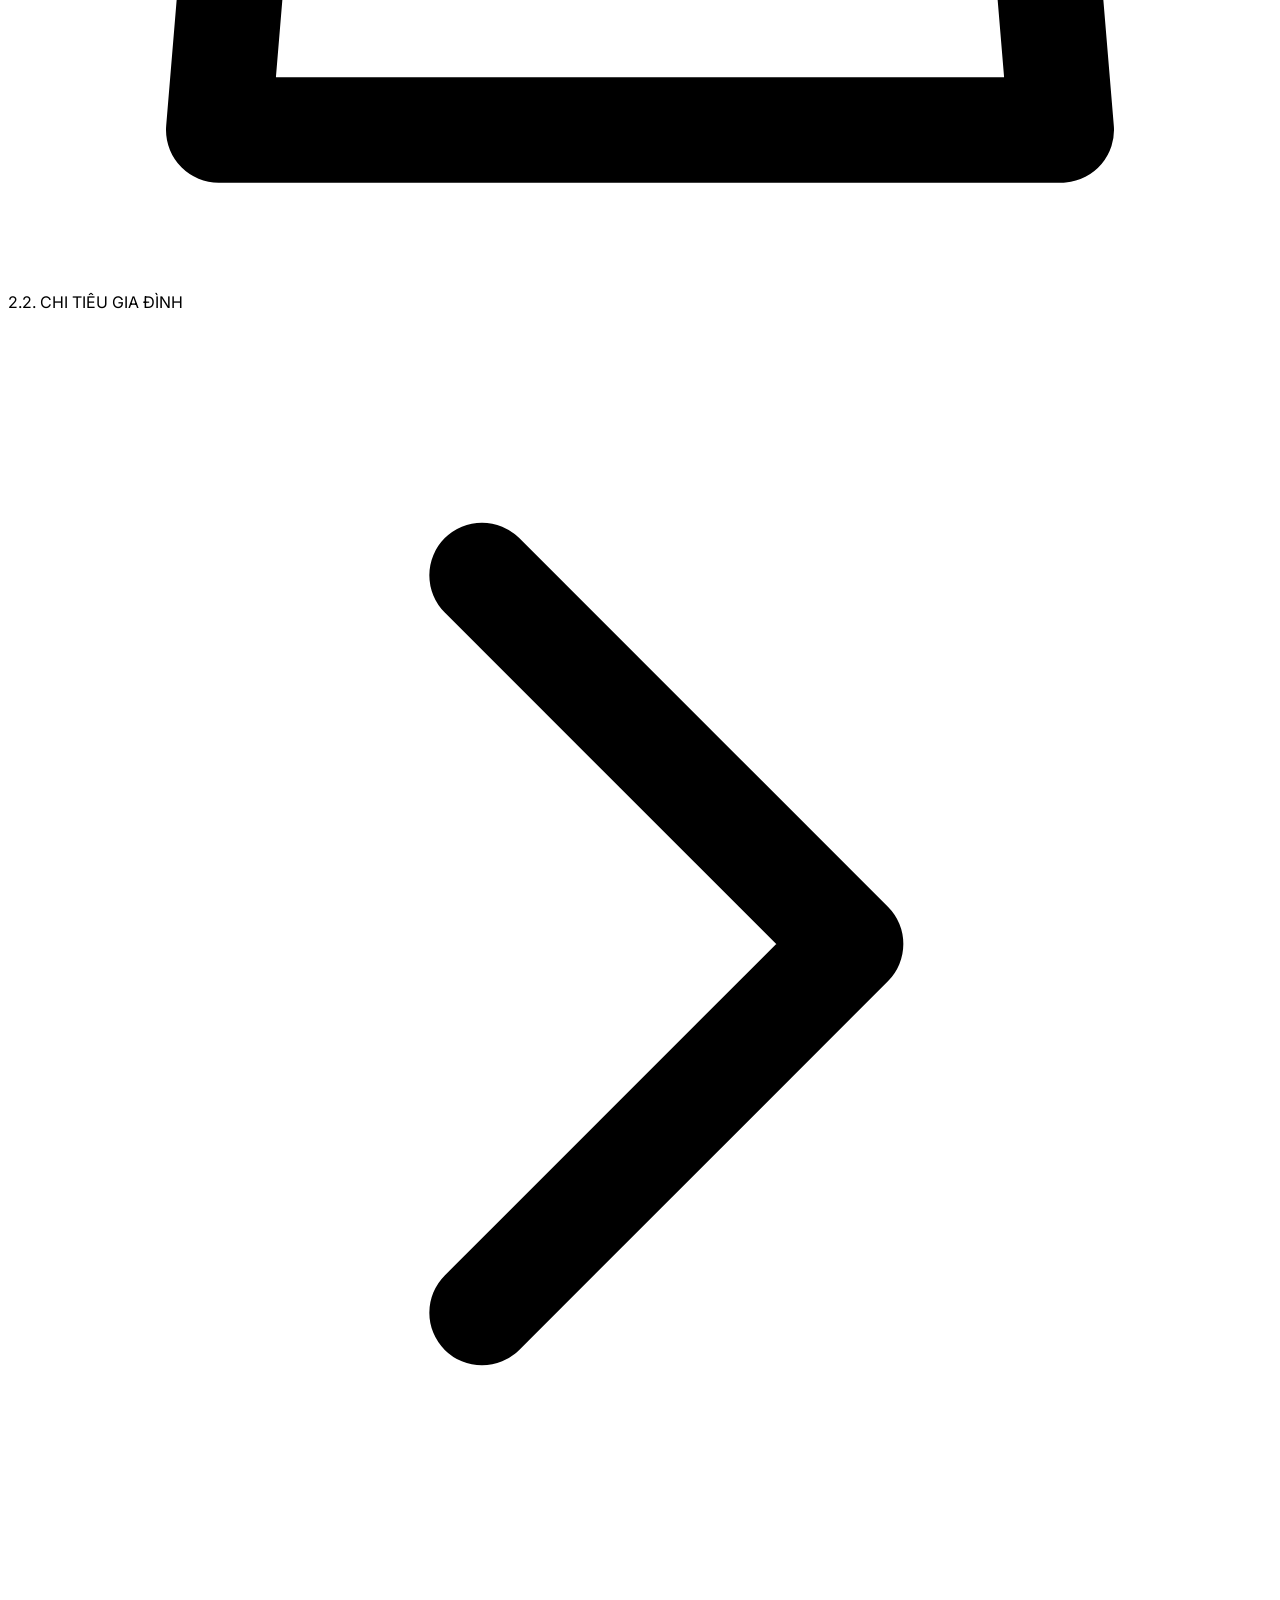
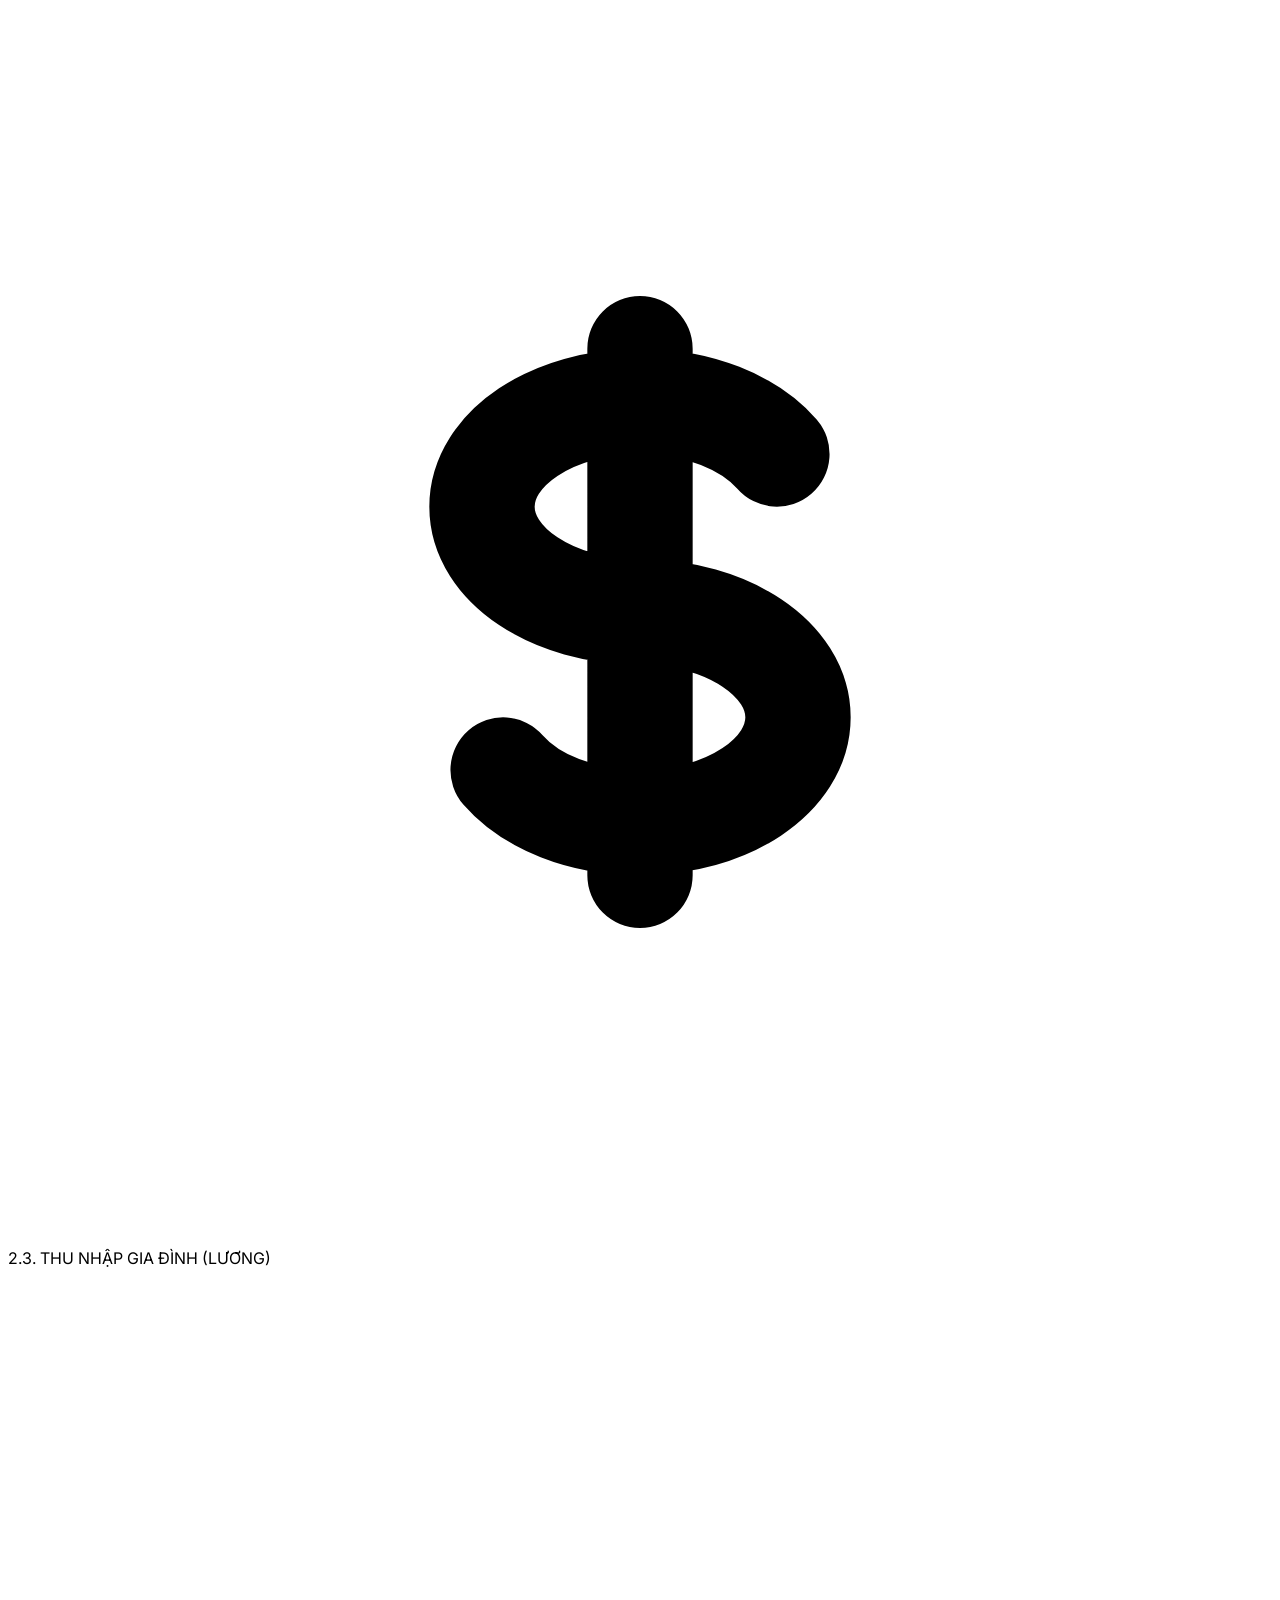
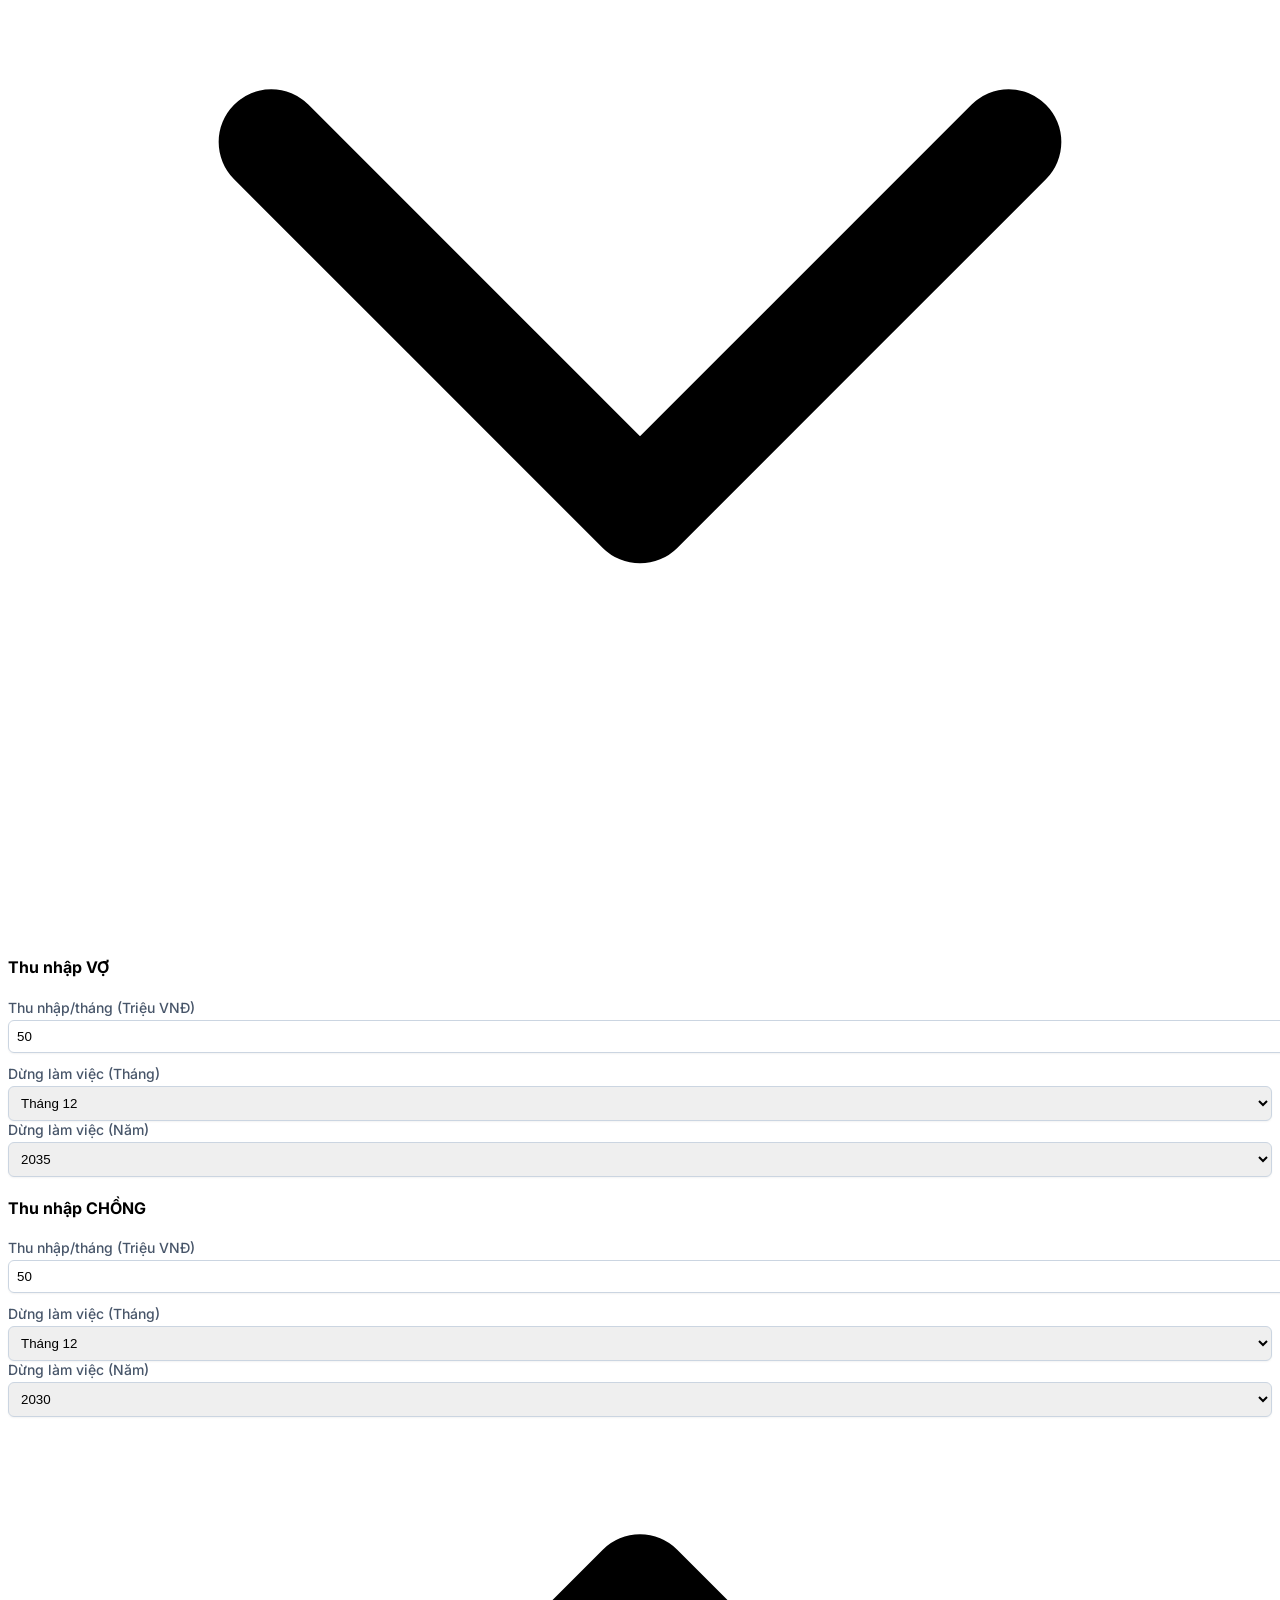
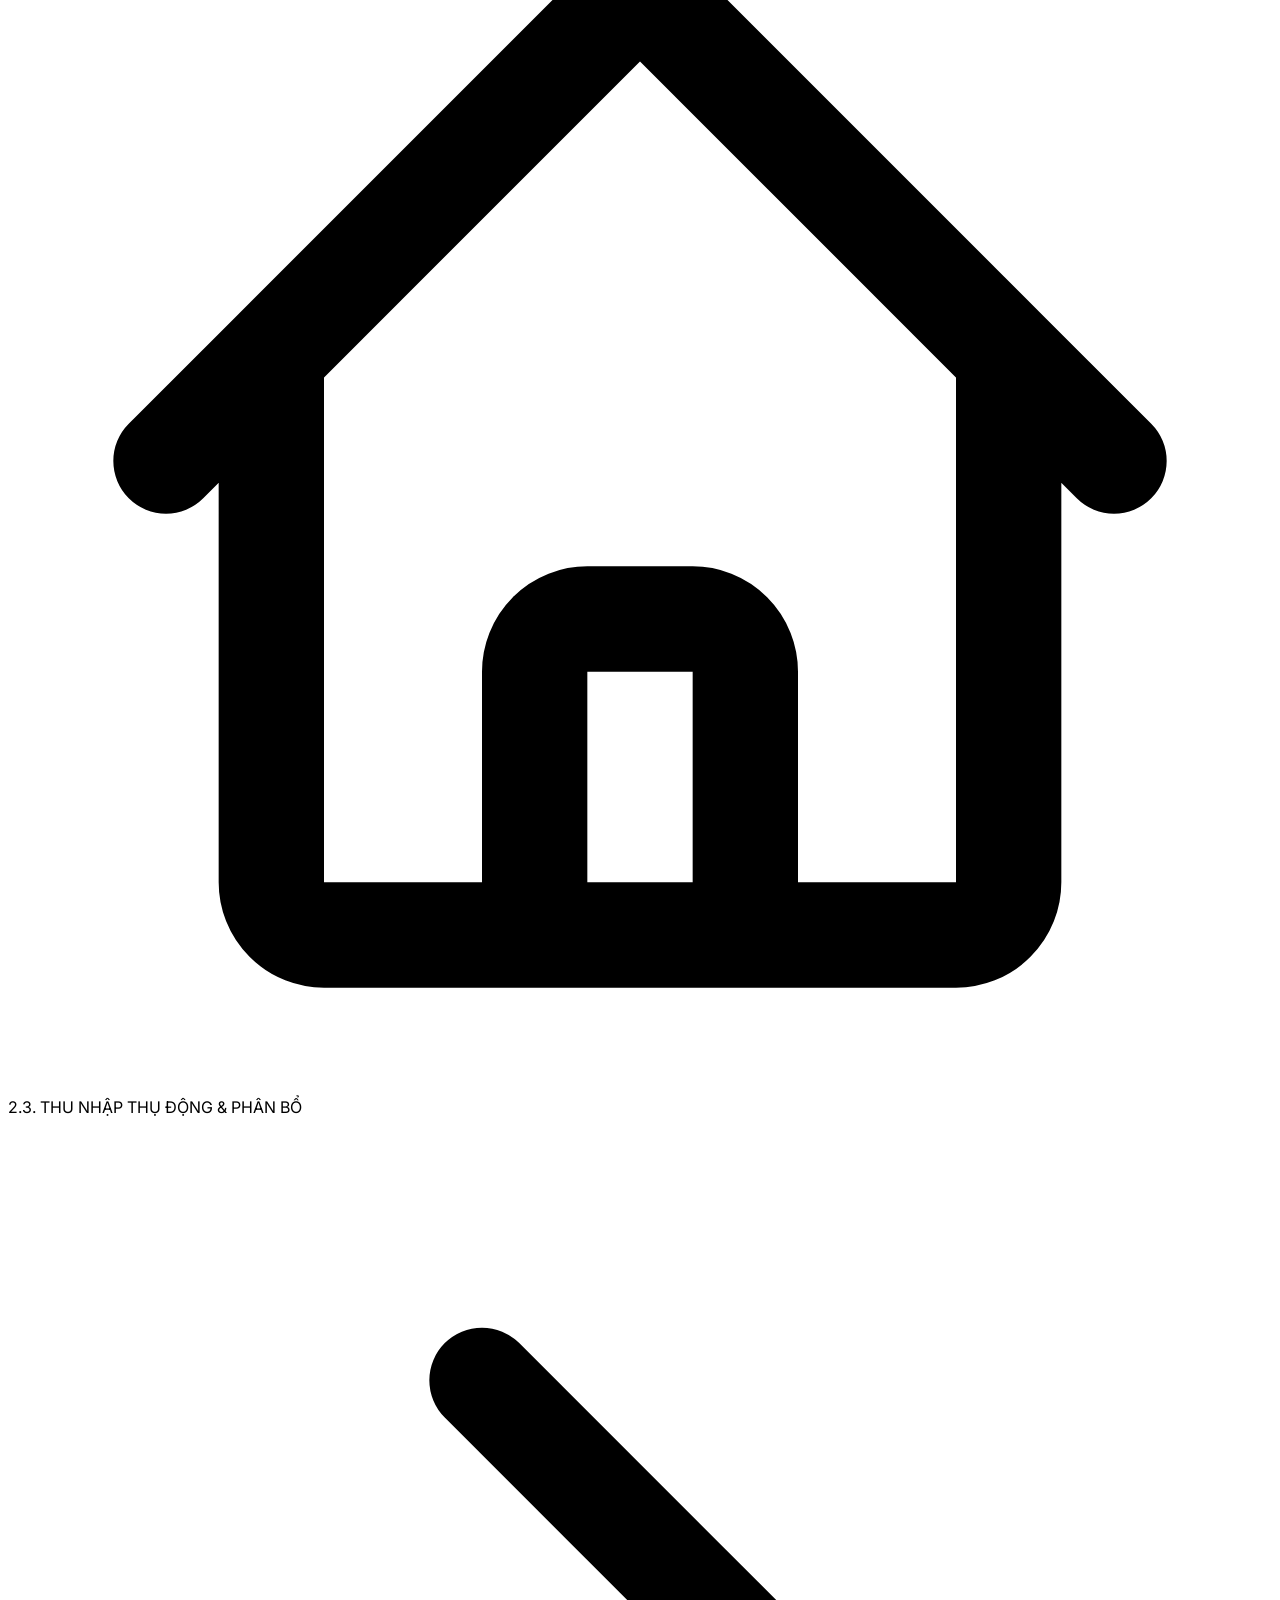
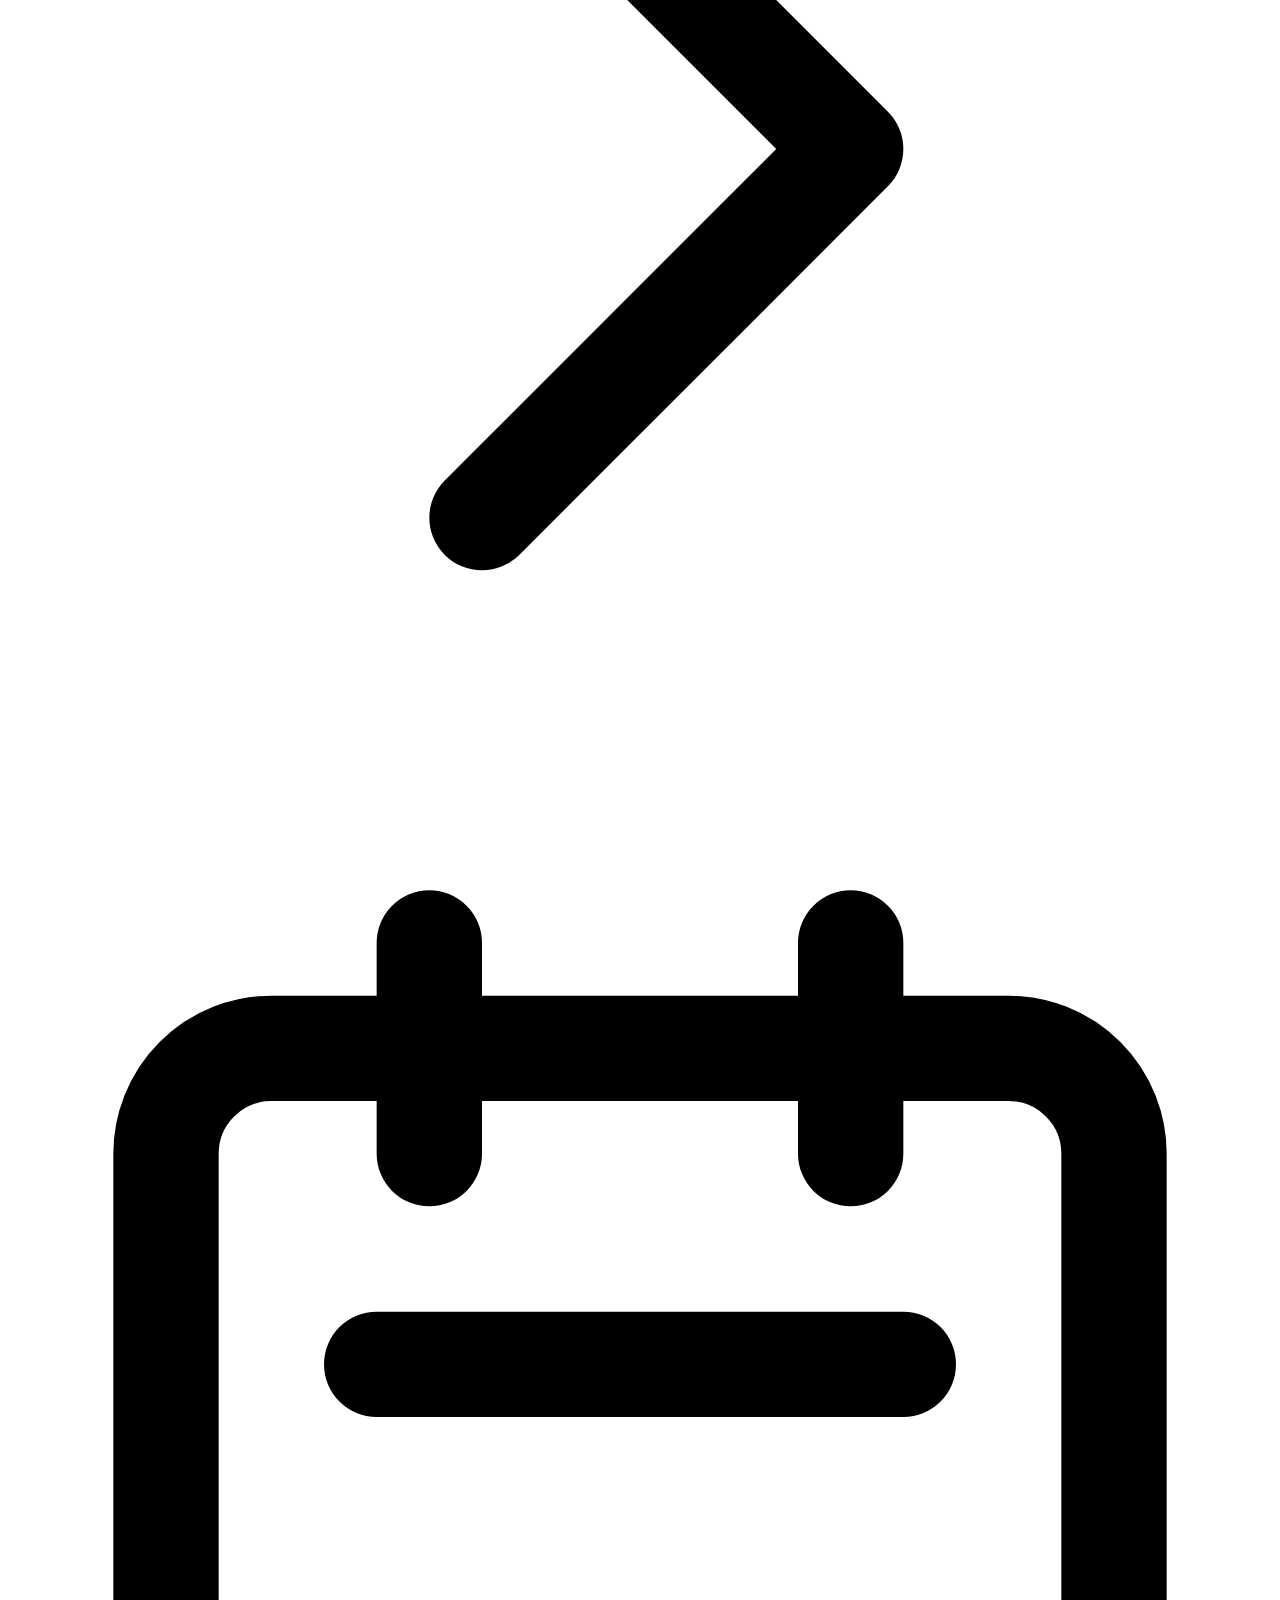
==== commit 9e6b19e5: "Update index.html" ====
--- a/index.html
+++ b/index.html
@@ -4,683 +4,1217 @@
     <meta charset="UTF-8">
     <meta name="viewport" content="width=device-width, initial-scale=1.0">
     <title>Tự do tài chính - Nemo Nini Family</title>
-    <link href="https://cdn.jsdelivr.net/npm/bootstrap@5.3.0/dist/css/bootstrap.min.css" rel="stylesheet">
+    <!-- Tải Tailwind CSS -->
+    <script src="https://cdn.tailwindcss.com"></script>
+    <!-- Tải font Inter -->
+    <link rel="preconnect" href="https://fonts.googleapis.com">
+    <link rel="preconnect" href="https://fonts.gstatic.com" crossorigin>
+    <link href="https://fonts.googleapis.com/css2?family=Inter:wght@400;500;600;700&display=swap" rel="stylesheet">
     <style>
         body {
-            font-family: 'Segoe UI', Tahoma, Geneva, Verdana, sans-serif;
-            background-color: #f8f9fa;
-            color: #333;
+            font-family: 'Inter', sans-serif;
         }
-        .header {
-            background: linear-gradient(135deg, #1e3c72, #2a5298);
-            color: white;
-            padding: 2rem 0;
-            text-align: center;
-            margin-bottom: 2rem;
-            border-radius: 0 0 10px 10px;
-            box-shadow: 0 4px 6px rgba(0,0,0,0.1);
+        /* Ẩn mũi tên tăng/giảm của input[type=number] */
+        input[type="number"]::-webkit-outer-spin-button,
+        input[type="number"]::-webkit-inner-spin-button {
+            -webkit-appearance: none;
+            margin: 0;
         }
-        .container {
-            max-width: 1200px;
+        input[type="number"] {
+            -moz-appearance: textfield;
         }
-        .card {
-            border-radius: 10px;
-            box-shadow: 0 4px 6px rgba(0,0,0,0.05);
-            margin-bottom: 2rem;
-            border: none;
+        /* Tùy chỉnh mũi tên cho <details> */
+        summary {
+            list-style: none; /* Xóa mũi tên mặc định */
+            cursor: pointer;
         }
-        .card-header {
-            background-color: #2a5298;
-            color: white;
-            border-radius: 10px 10px 0 0 !important;
-            padding: 1rem 1.5rem;
-            font-weight: 600;
+        summary::-webkit-details-marker {
+            display: none; /* Xóa mũi tên cho Chrome */
         }
-        .form-section {
-            margin-bottom: 1.5rem;
-            padding-bottom: 1.5rem;
-            border-bottom: 1px solid #eee;
+        /* Icon mũi tên tùy chỉnh */
+        details[open] summary .arrow-icon {
+            transform: rotate(90deg);
         }
-        .form-section-title {
-            font-weight: 600;
-            color: #2a5298;
-            margin-bottom: 1rem;
-            font-size: 1.1rem;
+
+        .input-group {
+            margin-bottom: 0.75rem; /* mb-3 */
         }
-        .table-container {
-            overflow-x: auto;
-            max-height: 600px;
+        .input-label {
+            display: block;
+            font-size: 0.875rem; /* text-sm */
+            font-weight: 500;
+            color: #475569; /* slate-600 */
+            margin-bottom: 0.25rem; /* mb-1 */
         }
-        table {
+        .input-field {
             width: 100%;
-            border-collapse: collapse;
+            padding: 0.5rem; /* p-2 */
+            border: 1px solid #CBD5E1; /* slate-300 */
+            border-radius: 0.375rem; /* rounded-md */
+            box-shadow: 0 1px 2px 0 rgba(0, 0, 0, 0.05); /* shadow-sm */
         }
-        th {
-            background-color: #2a5298;
-            color: white;
+        .input-field:focus {
+            outline: none;
+            border-color: #4F46E5; /* focus:border-indigo-600 */
+            box-shadow: 0 0 0 1px #4F46E5; /* focus:ring-indigo-600 */
+        }
+        .sticky-form {
             position: sticky;
-            top: 0;
+            top: 1.5rem; /* top-6 */
+            align-self: start;
         }
-        th, td {
-            padding: 0.5rem;
-            text-align: center;
-            border: 1px solid #dee2e6;
-            font-size: 0.85rem;
+
+        /* Kiểu cho khung phân tích */
+        #analysisOutput h3 {
+            font-size: 1.125rem; /* text-lg */
+            font-weight: 600; /* font-semibold */
+            color: #1e293b; /* slate-800 */
+            margin-top: 1rem;
+            border-bottom: 1px solid #e2e8f0; /* border-slate-200 */
+            padding-bottom: 0.25rem;
+            display: flex;
+            align-items: center;
         }
-        tr:nth-child(even) {
-            background-color: #f8f9fa;
+        #analysisOutput p {
+            font-size: 0.95rem;
+            line-height: 1.6;
+            color: #475569; /* slate-600 */
         }
-        .btn-calculate {
-            background: linear-gradient(135deg, #1e3c72, #2a5298);
-            color: white;
-            border: none;
-            padding: 0.75rem 2rem;
-            font-weight: 600;
-            border-radius: 5px;
-            transition: all 0.3s;
-        }
-        .btn-calculate:hover {
-            transform: translateY(-2px);
-            box-shadow: 0 4px 8px rgba(0,0,0,0.1);
-        }
-        .passive-income-section {
-            border: 1px solid #ddd;
-            border-radius: 8px;
-            padding: 15px;
-            margin-bottom: 15px;
-            background-color: #f8f9fa;
-        }
-        .download-btn {
-            position: fixed;
-            bottom: 20px;
-            right: 20px;
-            background: #28a745;
-            color: white;
-            border: none;
-            padding: 10px 20px;
-            border-radius: 5px;
-            cursor: pointer;
-            z-index: 1000;
-        }
+         #analysisOutput p .highlight-bad {
+            font-weight: 700;
+            color: #DC2626; /* red-600 */
+         }
+         #analysisOutput p .highlight-good {
+            font-weight: 700;
+            color: #16A34A; /* green-600 */
+         }
+         #analysisOutput ul {
+            list-style-type: disc;
+            margin-left: 1.5rem;
+            color: #475569; /* slate-600 */
+         }
+
     </style>
 </head>
-<body>
-    <div class="header">
-        <div class="container">
-            <h1>Tự do tài chính - Nemo Nini Family</h1>
-            <p class="lead">Lập kế hoạch tài chính cho tương lai của gia đình bạn</p>
-        </div>
-    </div>
-
-    <div class="container">
-        <div class="row">
-            <div class="col-lg-6">
-                <div class="card">
-                    <div class="card-header">
-                        Hãy nhập các thông tin giả định về kế hoạch tài chính của bạn
-                    </div>
-                    <div class="card-body">
-                        <form id="financialForm">
-                            <!-- TÀI SẢN HIỆN TẠI CỦA GIA ĐÌNH -->
-                            <div class="form-section">
-                                <div class="form-section-title">TÀI SẢN HIỆN TẠI CỦA GIA ĐÌNH</div>
-                                <div class="row">
-                                    <div class="col-md-6 mb-3">
-                                        <label class="form-label">Sổ tiết kiệm (tỷ VND)</label>
-                                        <input type="number" class="form-control" id="savings" value="4" step="0.1">
+<body class="bg-slate-50">
+
+    <div class="container max-w-screen-2xl mx-auto bg-white shadow-xl rounded-lg my-8 overflow-hidden">
+        <header class="p-8 text-center bg-gradient-to-r from-blue-700 to-indigo-800 text-white shadow-lg">
+            <h1 class="text-4xl font-bold">Tự do tài chính - Nemo Nini Family</h1>
+            <!-- Cập nhật ảnh: dùng placeholder để đảm bảo hiển thị -->
+            <img src="https://placehold.co/600x300/4F46E5/ffffff?text=K%E1%BA%BF+Ho%E1%BA%A1ch+T%C3%A0i+Ch%C3%ADnh+Gia+%C4%90%C3%ACnh" 
+                 alt="Kế hoạch Tài chính Gia đình" 
+                 class="mx-auto rounded-lg shadow-md mt-6 w-full max-w-lg border-4 border-white/50">
+        </header>
+
+        <main class="p-8">
+            <div class="grid grid-cols-1 xl:grid-cols-3 gap-8">
+            
+                <!-- CỘT NHẬP DỮ LIỆU -->
+                <div class="xl:col-span-1 space-y-4 sticky-form">
+                    <h2 class="text-2xl font-bold text-slate-900 border-b pb-2 flex items-center">
+                        <!-- Icon Bút chì (Heroicons) -->
+                        <svg xmlns="http://www.w3.org/2000/svg" class="h-6 w-6 mr-2 text-indigo-600" fill="none" viewBox="0 0 24 24" stroke="currentColor" stroke-width="2">
+                          <path stroke-linecap="round" stroke-linejoin="round" d="M11 5H6a2 2 0 00-2 2v11a2 2 0 002 2h11a2 2 0 002-2v-5m-1.414-9.414a2 2 0 112.828 2.828L11.828 15H9v-2.828l8.586-8.586z" />
+                        </svg>
+                        Hãy nhập các thông tin giả định
+                    </h2>
+                    
+                    <button id="calculateButton" class="w-full bg-indigo-600 text-white font-bold py-3 px-4 rounded-lg shadow-md hover:bg-indigo-700 transition duration-300 text-lg flex items-center justify-center">
+                         <!-- Icon Máy tính (Heroicons) -->
+                        <svg xmlns="http://www.w3.org/2000/svg" class="h-5 w-5 mr-2" viewBox="0 0 20 20" fill="currentColor">
+                          <path fill-rule="evenodd" d="M6 2a2 2 0 00-2 2v12a2 2 0 002 2h8a2 2 0 002-2V4a2 2 0 00-2-2H6zm1 2a1 1 0 00-1 1v1a1 1 0 001 1h6a1 1 0 001-1V5a1 1 0 00-1-1H7zm0 4a1 1 0 00-1 1v1a1 1 0 001 1h6a1 1 0 001-1v-1a1 1 0 00-1-1H7zm0 4a1 1 0 00-1 1v1a1 1 0 001 1h6a1 1 0 001-1v-1a1 1 0 00-1-1H7z" clip-rule="evenodd" />
+                        </svg>
+                        Tính toán & Cập nhật
+                    </button>
+                    
+                    <p class="text-sm text-slate-600 bg-slate-100 p-3 rounded-md">Lưu ý: Tất cả các giá trị tiền tệ đều được nhập với đơn vị là <strong class="text-red-600">Triệu VNĐ</strong> (ví dụ: 4 tỉ = 4000, 55 triệu = 55).</p>
+
+                    <div class="max-h-[65vh] overflow-y-auto pr-2 space-y-4">
+                        <details class="bg-white shadow-md rounded-lg border border-slate-200" open>
+                            <summary class="flex items-center justify-between p-4 font-semibold text-lg text-slate-800">
+                                <div class="flex items-center">
+                                    <!-- Icon Thẻ (Heroicons) -->
+                                    <svg xmlns="http://www.w3.org/2000/svg" class="h-6 w-6 mr-2 text-indigo-600" fill="none" viewBox="0 0 24 24" stroke="currentColor" stroke-width="2">
+                                      <path stroke-linecap="round" stroke-linejoin="round" d="M3 10h18M7 15h1m4 0h1m-7 4h12a3 3 0 003-3V8a3 3 0 00-3-3H7a3 3 0 00-3 3v8a3 3 0 003 3z" />
+                                    </svg>
+                                    2.0. TÀI SẢN HIỆN TẠI
+                                </div>
+                                <svg xmlns="http://www.w3.org/2000/svg" class="h-5 w-5 text-slate-500 arrow-icon" fill="none" viewBox="0 0 24 24" stroke="currentColor" stroke-width="2">
+                                  <path stroke-linecap="round" stroke-linejoin="round" d="M9 5l7 7-7 7" />
+                                </svg>
+                            </summary>
+                            <div class="p-4 border-t border-slate-200">
+                                <div class="input-group">
+                                    <label for="savings" class="input-label">Sổ tiết kiệm (Triệu VNĐ)</label>
+                                    <input type="number" id="savings" class="input-field" value="4000">
+                                </div>
+                                <div class="input-group">
+                                    <label for="stocks" class="input-label">Chứng khoán (Triệu VNĐ)</label>
+                                    <input type="number" id="stocks" class="input-field" value="200">
+                                </div>
+                                <div class="input-group">
+                                    <label for="land" class="input-label">Đất (Triệu VNĐ)</label>
+                                    <input type="number" id="land" class="input-field" value="2700">
+                                </div>
+                                <div class="input-group">
+                                    <label for="lumi" class="input-label">Chung cư Lumi (Giá trị ban đầu) (Triệu VNĐ)</label>
+                                    <input type="number" id="lumi" class="input-field" value="1800">
+                                </div>
+                            </div>
+                        </details>
+
+                        <details class="bg-white shadow-md rounded-lg border border-slate-200">
+                            <summary class="flex items-center justify-between p-4 font-semibold text-lg text-slate-800">
+                                <div class="flex items-center">
+                                    <!-- Icon Trend (Heroicons) -->
+                                    <svg xmlns="http://www.w3.org/2000/svg" class="h-6 w-6 mr-2 text-indigo-600" fill="none" viewBox="0 0 24 24" stroke="currentColor" stroke-width="2">
+                                      <path stroke-linecap="round" stroke-linejoin="round" d="M13 7h8m0 0v8m0-8l-8 8-4-4-6 6" />
+                                    </svg>
+                                    2.1. THÔNG SỐ THỊ TRƯỜNG
+                                </div>
+                                <svg xmlns="http://www.w3.org/2000/svg" class="h-5 w-5 text-slate-500 arrow-icon" fill="none" viewBox="0 0 24 24" stroke="currentColor" stroke-width="2">
+                                  <path stroke-linecap="round" stroke-linejoin="round" d="M9 5l7 7-7 7" />
+                                </svg>
+                            </summary>
+                            <div class="p-4 border-t border-slate-200">
+                                <div class="input-group">
+                                    <label for="savingsRate" class="input-label">Lãi suất gửi tiết kiệm/năm</label>
+                                    <select id="savingsRate" class="input-field"> <!-- JS --> </select>
+                                </div>
+                                <div class="input-group">
+                                    <label for="stocksRate" class="input-label">Lãi suất chứng khoán/năm</label>
+                                    <select id="stocksRate" class="input-field"> <!-- JS --> </select>
+                                </div>
+                                <div class="input-group">
+                                    <label for="inflation" class="input-label">Lạm phát/năm</label>
+                                    <select id="inflation" class="input-field"> <!-- JS --> </select>
+                                </div>
+                            </div>
+                        </details>
+                        
+                        <details class="bg-white shadow-md rounded-lg border border-slate-200">
+                            <summary class="flex items-center justify-between p-4 font-semibold text-lg text-slate-800">
+                                <div class="flex items-center">
+                                    <!-- Icon Giỏ hàng (Heroicons) -->
+                                    <svg xmlns="http://www.w3.org/2000/svg" class="h-6 w-6 mr-2 text-indigo-600" fill="none" viewBox="0 0 24 24" stroke="currentColor" stroke-width="2">
+                                      <path stroke-linecap="round" stroke-linejoin="round" d="M16 11V7a4 4 0 00-8 0v4M5 9h14l1 12H4L5 9z" />
+                                    </svg>
+                                    2.2. CHI TIÊU GIA ĐÌNH
+                                </div>
+                                <svg xmlns="http://www.w3.org/2000/svg" class="h-5 w-5 text-slate-500 arrow-icon" fill="none" viewBox="0 0 24 24" stroke="currentColor" stroke-width="2">
+                                  <path stroke-linecap="round" stroke-linejoin="round" d="M9 5l7 7-7 7" />
+                                </svg>
+                            </summary>
+                            <div class="p-4 border-t border-slate-200">
+                                <div class="input-group">
+                                    <label for="monthlyExpense" class="input-label">Mức chi tiêu/tháng (Triệu VNĐ)</label>
+                                    <input type="number" id="monthlyExpense" class="input-field" value="55">
+                                </div>
+                            </div>
+                        </details>
+
+                        <details class="bg-white shadow-md rounded-lg border border-slate-200" open>
+                            <summary class="flex items-center justify-between p-4 font-semibold text-lg text-slate-800">
+                                <div class="flex items-center">
+                                    <!-- Icon Dollar (Heroicons) -->
+                                    <svg xmlns="http://www.w3.org/2000/svg" class="h-6 w-6 mr-2 text-indigo-600" fill="none" viewBox="0 0 24 24" stroke="currentColor" stroke-width="2">
+                                      <path stroke-linecap="round" stroke-linejoin="round" d="M12 8c-1.657 0-3 .895-3 2s1.343 2 3 2 3 .895 3 2-1.343 2-3 2m0-8c1.11 0 2.08.402 2.599 1M12 8V7m0 1v8m0 0c1.657 0 3-.895 3-2s-1.343-2-3-2-3-.895-3-2 1.343-2 3-2m0 8c-1.11 0-2.08-.402-2.599-1M12 16v1" />
+                                    </svg>
+                                    2.3. THU NHẬP GIA ĐÌNH (LƯƠNG)
+                                </div>
+                                <svg xmlns="http://www.w3.org/2000/svg" class="h-5 w-5 text-slate-500 arrow-icon" fill="none" viewBox="0 0 24 24" stroke="currentColor" stroke-width="2">
+                                  <path stroke-linecap="round" stroke-linejoin="round" d="M9 5l7 7-7 7" />
+                                </svg>
+                            </summary>
+                            <div class="p-4 border-t border-slate-200 space-y-4">
+                                <!-- Thu nhập VỢ -->
+                                <div class="border p-3 rounded-md bg-slate-50">
+                                    <h4 class="font-semibold text-indigo-600">Thu nhập VỢ</h4>
+                                    <div class="input-group">
+                                        <label for="wifeSalary" class="input-label">Thu nhập/tháng (Triệu VNĐ)</label>
+                                        <input type="number" id="wifeSalary" class="input-field" value="50">
                                     </div>
-                                    <div class="col-md-6 mb-3">
-                                        <label class="form-label">Chứng khoán (tỷ VND)</label>
-                                        <input type="number" class="form-control" id="stocks" value="0.2" step="0.1">
+                                    <div class="input-group grid grid-cols-2 gap-2">
+                                        <div>
+                                            <label for="wifeRetireMonth" class="input-label">Dừng làm việc (Tháng)</label>
+                                            <select id="wifeRetireMonth" class="input-field"> <!-- JS --> </select>
+                                        </div>
+                                        <div>
+                                            <label for="wifeRetireYear" class="input-label">Dừng làm việc (Năm)</label>
+                                            <select id="wifeRetireYear" class="input-field"> <!-- JS --> </select>
+                                        </div>
                                     </div>
                                 </div>
-                                <div class="row">
-                                    <div class="col-md-6 mb-3">
-                                        <label class="form-label">Đất (tỷ VND)</label>
-                                        <input type="number" class="form-control" id="land" value="2.7" step="0.1">
+
+                                <!-- Thu nhập CHỒNG -->
+                                <div class="border p-3 rounded-md bg-slate-50">
+                                    <h4 class="font-semibold text-indigo-600">Thu nhập CHỒNG</h4>
+                                    <div class="input-group">
+                                        <label for="husbandSalary" class="input-label">Thu nhập/tháng (Triệu VNĐ)</label>
+                                        <input type="number" id="husbandSalary" class="input-field" value="50">
                                     </div>
-                                    <div class="col-md-6 mb-3">
-                                        <label class="form-label">Chung cư Lumi (tỷ VND)</label>
-                                        <input type="number" class="form-control" id="lumi" value="1.8" step="0.1">
+                                    <div class="input-group grid grid-cols-2 gap-2">
+                                        <div>
+                                            <label for="husbandRetireMonth" class="input-label">Dừng làm việc (Tháng)</label>
+                                            <select id="husbandRetireMonth" class="input-field"> <!-- JS --> </select>
+                                        </div>
+                                        <div>
+                                            <label for="husbandRetireYear" class="input-label">Dừng làm việc (Năm)</label>
+                                            <select id="husbandRetireYear" class="input-field"> <!-- JS --> </select>
+                                        </div>
                                     </div>
                                 </div>
                             </div>
-
-                            <!-- THÔNG SỐ CHUNG CỦA THỊ TRƯỜNG -->
-                            <div class="form-section">
-                                <div class="form-section-title">THÔNG SỐ CHUNG CỦA THỊ TRƯỜNG</div>
-                                <div class="row">
-                                    <div class="col-md-4 mb-3">
-                                        <label class="form-label">Lãi suất tiết kiệm/năm</label>
-                                        <select class="form-select" id="savingInterest">
-                                            <option value="0.04">4%</option>
-                                            <option value="0.05">5%</option>
-                                            <option value="0.06" selected>6%</option>
-                                            <option value="0.07">7%</option>
-                                            <option value="0.08">8%</option>
-                                        </select>
+                        </details>
+
+                        <!-- Thu nhập thụ động và phân bổ -->
+                        <details class="bg-white shadow-md rounded-lg border border-slate-200">
+                            <summary class="flex items-center justify-between p-4 font-semibold text-lg text-slate-800">
+                                <div class="flex items-center">
+                                    <!-- Icon Ngôi nhà (Heroicons) -->
+                                    <svg xmlns="http://www.w3.org/2000/svg" class="h-6 w-6 mr-2 text-indigo-600" fill="none" viewBox="0 0 24 24" stroke="currentColor" stroke-width="2">
+                                      <path stroke-linecap="round" stroke-linejoin="round" d="M3 12l2-2m0 0l7-7 7 7M5 10v10a1 1 0 001 1h3m10-11l2 2m-2-2v10a1 1 0 01-1 1h-3m-6 0a1 1 0 001-1v-4a1 1 0 011-1h2a1 1 0 011 1v4a1 1 0 001 1m-6 0h6" />
+                                    </svg>
+                                    2.3. THU NHẬP THỤ ĐỘNG & PHÂN BỔ
+                                </div>
+                                <svg xmlns="http://www.w3.org/2000/svg" class="h-5 w-5 text-slate-500 arrow-icon" fill="none" viewBox="0 0 24 24" stroke="currentColor" stroke-width="2">
+                                  <path stroke-linecap="round" stroke-linejoin="round" d="M9 5l7 7-7 7" />
+                                </svg>
+                            </summary>
+                            <div class="p-4 border-t border-slate-200">
+                                <!-- Thu nhập thụ động (giữ nguyên logic) -->
+                                <div class="mt-4 space-y-3">
+                                    <h4 class="font-semibold text-slate-700">Thu nhập thụ động</h4>
+                                    <!-- Nguồn 1 -->
+                                    <div class="border p-3 rounded-md bg-slate-50">
+                                        <p class="font-medium text-indigo-600">Nguồn số 1 (Cho thuê nhà)</p>
+                                        <div class="input-group">
+                                            <label for="p1_name" class="input-label">Tên nguồn</label>
+                                            <input type="text" id="p1_name" class="input-field" value="Cho thuê nhà">
+                                        </div>
+                                        <div class="grid grid-cols-2 gap-2">
+                                            <div class="input-group">
+                                                <label for="p1_income" class="input-label">Thu nhập/tháng</label>
+                                                <input type="number" id="p1_income" class="input-field" value="20">
+                                            </div>
+                                            <div class="input-group">
+                                                <label for="p1_invest" class="input-label">Mức đầu tư ban đầu</label>
+                                                <input type="number" id="p1_invest" class="input-field" value="1000">
+                                            </div>
+                                        </div>
+                                        <div class="grid grid-cols-3 gap-2">
+                                            <div class="input-group">
+                                                <label for="p1_start" class="input-label">Năm BĐ</label>
+                                                <select id="p1_start" class="input-field"><!-- JS --></select>
+                                            </div>
+                                            <div class="input-group">
+                                                <label for="p1_end" class="input-label">Năm KT</label>
+                                                <select id="p1_end" class="input-field"><!-- JS --></select>
+                                            </div>
+                                            <div class="input-group">
+                                                <label for="p1_growth" class="input-label">Tăng/năm</label>
+                                                <select id="p1_growth" class="input-field"><!-- JS --></select>
+                                            </div>
+                                        </div>
                                     </div>
-                                    <div class="col-md-4 mb-3">
-                                        <label class="form-label">Lãi suất chứng khoán/năm</label>
-                                        <select class="form-select" id="stockInterest">
-                                            <option value="0.06">6%</option>
-                                            <option value="0.07">7%</option>
-                                            <option value="0.08" selected>8%</option>
-                                            <option value="0.09">9%</option>
-                                            <option value="0.10">10%</option>
-                                        </select>
+                                    <!-- Các nguồn khác (giữ nguyên cấu trúc) -->
+                                     <div class="border p-3 rounded-md bg-slate-50">
+                                        <p class="font-medium text-indigo-600">Nguồn số 2</p>
+                                        <div class="input-group">
+                                            <label for="p2_name" class="input-label">Tên nguồn</label>
+                                            <input type="text" id="p2_name" class="input-field" value="">
+                                        </div>
+                                        <div class="grid grid-cols-2 gap-2">
+                                            <div class="input-group">
+                                                <label for="p2_income" class="input-label">Thu nhập/tháng</label>
+                                                <input type="number" id="p2_income" class="input-field" value="0">
+                                            </div>
+                                            <div class="input-group">
+                                                <label for="p2_invest" class="input-label">Mức đầu tư</label>
+                                                <input type="number" id="p2_invest" class="input-field" value="0">
+                                            </div>
+                                        </div>
+                                        <div class="grid grid-cols-3 gap-2">
+                                            <div class="input-group">
+                                                <label for="p2_start" class="input-label">Năm BĐ</label>
+                                                <select id="p2_start" class="input-field"><!-- JS --></select>
+                                            </div>
+                                            <div class="input-group">
+                                                <label for="p2_end" class="input-label">Năm KT</label>
+                                                <select id="p2_end" class="input-field"><!-- JS --></select>
+                                            </div>
+                                            <div class="input-group">
+                                                <label for="p2_growth" class="input-label">Tăng/năm</label>
+                                                <select id="p2_growth" class="input-field"><!-- JS --></select>
+                                            </div>
+                                        </div>
                                     </div>
-                                    <div class="col-md-4 mb-3">
-                                        <label class="form-label">Lạm phát/năm</label>
-                                        <select class="form-select" id="inflation">
-                                            <option value="0.02">2%</option>
-                                            <option value="0.03">3%</option>
-                                            <option value="0.04" selected>4%</option>
-                                            <option value="0.05">5%</option>
-                                            <option value="0.06">6%</option>
-                                        </select>
+                                     <div class="border p-3 rounded-md bg-slate-50">
+                                        <p class="font-medium text-indigo-600">Nguồn số 3</p>
+                                        <div class="input-group">
+                                            <label for="p3_name" class="input-label">Tên nguồn</label>
+                                            <input type="text" id="p3_name" class="input-field" value="">
+                                        </div>
+                                        <div class="grid grid-cols-2 gap-2">
+                                            <div class="input-group">
+                                                <label for="p3_income" class="input-label">Thu nhập/tháng</label>
+                                                <input type="number" id="p3_income" class="input-field" value="0">
+                                            </div>
+                                            <div class="input-group">
+                                                <label for="p3_invest" class="input-label">Mức đầu tư</label>
+                                                <input type="number" id="p3_invest" class="input-field" value="0">
+                                            </div>
+                                        </div>
+                                        <div class="grid grid-cols-3 gap-2">
+                                            <div class="input-group">
+                                                <label for="p3_start" class="input-label">Năm BĐ</label>
+                                                <select id="p3_start" class="input-field"><!-- JS --></select>
+                                            </div>
+                                            <div class="input-group">
+                                                <label for="p3_end" class="input-label">Năm KT</label>
+                                                <select id="p3_end" class="input-field"><!-- JS --></select>
+                                            </div>
+                                            <div class="input-group">
+                                                <label for="p3_growth" class="input-label">Tăng/năm</label>
+                                                <select id="p3_growth" class="input-field"><!-- JS --></select>
+                                            </div>
+                                        </div>
                                     </div>
+                                     <div class="border p-3 rounded-md bg-slate-50">
+                                        <p class="font-medium text-indigo-600">Nguồn số 4</p>
+                                        <div class="input-group">
+                                            <label for="p4_name" class="input-label">Tên nguồn</label>
+                                            <input type="text" id="p4_name" class="input-field" value="">
+                                        </div>
+                                        <div class="grid grid-cols-2 gap-2">
+                                            <div class="input-group">
+                                                <label for="p4_income" class="input-label">Thu nhập/tháng</label>
+                                                <input type="number" id="p4_income" class="input-field" value="0">
+                                            </div>
+                                            <div class="input-group">
+                                                <label for="p4_invest" class="input-label">Mức đầu tư</label>
+                                                <input type="number" id="p4_invest" class="input-field" value="0">
+                                            </div>
+                                        </div>
+                                        <div class="grid grid-cols-3 gap-2">
+                                            <div class="input-group">
+                                                <label for="p4_start" class="input-label">Năm BĐ</label>
+                                                <select id="p4_start" class="input-field"><!-- JS --></select>
+                                            </div>
+                                            <div class="input-group">
+                                                <label for="p4_end" class="input-label">Năm KT</label>
+                                                <select id="p4_end" class="input-field"><!-- JS --></select>
+                                            </div>
+                                            <div class="input-group">
+                                                <label for="p4_growth" class="input-label">Tăng/năm</label>
+                                                <select id="p4_growth" class="input-field"><!-- JS --></select>
+                                            </div>
+                                        </div>
+                                    </div>
+
+                                <!-- Phân bổ thặng dư -->
+                                <div class="mt-4">
+                                     <h4 class="font-semibold text-slate-700">Tỉ lệ phân bổ thặng dư (Tổng 100%)</h4>
+                                     <div class="grid grid-cols-2 gap-2">
+                                        <div class="input-group">
+                                            <label for="surplusToSavings" class="input-label">% vào Sổ Tiết Kiệm</label>
+                                            <select id="surplusToSavings" class="input-field"><!-- JS --></select>
+                                        </div>
+                                        <div class="input-group">
+                                            <label for="surplusToStocks" class="input-label">% vào Chứng Khoán</label>
+                                            <select id="surplusToStocks" class="input-field"><!-- JS --></select>
+                                        </div>
+                                    </div>
                                 </div>
                             </div>
-
-                            <!-- CHI TIÊU & THU NHẬP -->
-                            <div class="form-section">
-                                <div class="row">
-                                    <div class="col-md-6">
-                                        <div class="form-section-title">CHI TIÊU</div>
-                                        <div class="mb-3">
-                                            <label class="form-label">Chi tiêu/tháng (triệu)</label>
-                                            <input type="number" class="form-control" id="monthlyExpense" value="55" step="1">
+                        </details>
+
+                        <details class="bg-white shadow-md rounded-lg border border-slate-200" open>
+                            <summary class="flex items-center justify-between p-4 font-semibold text-lg text-slate-800">
+                                <div class="flex items-center">
+                                    <!-- Icon Lịch (Heroicons) -->
+                                    <svg xmlns="http://www.w3.org/2000/svg" class="h-6 w-6 mr-2 text-indigo-600" fill="none" viewBox="0 0 24 24" stroke="currentColor" stroke-width="2">
+                                      <path stroke-linecap="round" stroke-linejoin="round" d="M8 7V3m8 4V3m-9 8h10M5 21h14a2 2 0 002-2V7a2 2 0 00-2-2H5a2 2 0 00-2 2v12a2 2 0 002 2z" />
+                                    </svg>
+                                    2.4. MỘT SỐ MỐC SỰ KIỆN
+                                </div>
+                                <svg xmlns="http://www.w3.org/2000/svg" class="h-5 w-5 text-slate-500 arrow-icon" fill="none" viewBox="0 0 24 24" stroke="currentColor" stroke-width="2">
+                                  <path stroke-linecap="round" stroke-linejoin="round" d="M9 5l7 7-7 7" />
+                                </svg>
+                            </summary>
+                            <div class="p-4 border-t border-slate-200 space-y-3">
+                                <div class="border p-3 rounded-md bg-slate-50 space-y-3">
+                                    <p class="font-medium">Thay đổi chi tiêu</p>
+                                    <div class="grid grid-cols-2 gap-2">
+                                        <div class="input-group">
+                                            <label for="moveYear" class="input-label">Năm chuyển nơi sống</label>
+                                            <select id="moveYear" class="input-field"><!-- JS --></select>
+                                        </div>
+                                        <div class="input-group">
+                                            <label for="moveReduction" class="input-label">Chi phí giảm (%)</label>
+                                            <select id="moveReduction" class="input-field"><!-- JS --></select>
                                         </div>
                                     </div>
-                                    <div class="col-md-6">
-                                        <div class="form-section-title">THU NHẬP LƯƠNG</div>
-                                        <div class="mb-3">
-                                            <label class="form-label">Lương/tháng (triệu)</label>
-                                            <input type="number" class="form-control" id="monthlySalary" value="100" step="1">
-                                        </div>
-                                        <div class="mb-3">
-                                            <label class="form-label">Nghỉ việc năm</label>
-                                            <select class="form-select" id="stopWorkYear">
-                                                <option value="2025">2025</option>
-                                                <option value="2026">2026</option>
-                                                <option value="2027" selected>2027</option>
-                                                <option value="2028">2028</option>
-                                                <option value="2029">2029</option>
-                                            </select>
+                                    <div class="grid grid-cols-2 gap-2">
+                                        <div class="input-group">
+                                            <label for="childMarriageYear" class="input-label">Năm con lập gia đình</label>
+                                            <select id="childMarriageYear" class="input-field"><!-- JS --></select>
+                                        </div>
+                                        <div class="input-group">
+                                            <label for="childMarriageReduction" class="input-label">Chi phí giảm (%)</label>
+                                            <select id="childMarriageReduction" class="input-field"><!-- JS --></select>
                                         </div>
                                     </div>
                                 </div>
+
+                                <div class="border p-3 rounded-md bg-slate-50 space-y-3">
+                                     <p class="font-medium">Sự kiện tài chính cố định (2027)</p>
+                                     <p class="text-sm bg-indigo-100 text-indigo-800 p-2 rounded">
+                                        <strong>Năm 2027:</strong><br>
+                                        - Mua full nhà Lumi: Chuyển <strong>3,700 Triệu</strong> từ STK.<br>
+                                        - GĐ hỗ trợ: <strong>+500 Triệu</strong> vào STK.
+                                     </p>
+                                </div>
+                                
+                                <div class="border p-3 rounded-md bg-slate-50 space-y-3">
+                                     <p class="font-medium">Sự kiện Bán/Mua Tài sản</p>
+                                     <!-- Bán đất 1 -->
+                                     <p class="text-sm font-semibold">Bán đất lần 1</p>
+                                     <div class="grid grid-cols-2 gap-2">
+                                         <div class="input-group">
+                                             <label for="sellLand1Year" class="input-label">Năm</label>
+                                             <select id="sellLand1Year" class="input-field"><!-- JS --></select>
+                                         </div>
+                                         <div class="input-group">
+                                             <label for="sellLand1Value" class="input-label">Giá trị bán (Triệu)</label>
+                                             <input type="number" id="sellLand1Value" class="input-field" value="0">
+                                         </div>
+                                     </div>
+                                     <div class="grid grid-cols-2 gap-2">
+                                         <div class="input-group">
+                                             <label for="sellLand1ToSavings" class="input-label">Phân bổ vào STK (%)</label>
+                                             <select id="sellLand1ToSavings" class="input-field"></select>
+                                         </div>
+                                         <div class="input-group">
+                                             <label for="sellLand1ToStocks" class="input-label">Phân bổ vào CK (%)</label>
+                                             <select id="sellLand1ToStocks" class="input-field"></select>
+                                         </div>
+                                     </div>
+                                     <!-- Bán đất 2 -->
+                                     <p class="text-sm font-semibold">Bán đất lần 2</p>
+                                     <div class="grid grid-cols-2 gap-2">
+                                         <div class="input-group">
+                                             <label for="sellLand2Year" class="input-label">Năm</label>
+                                             <select id="sellLand2Year" class="input-field"><!-- JS --></select>
+                                         </div>
+                                         <div class="input-group">
+                                             <label for="sellLand2Value" class="input-label">Giá trị bán (Triệu)</label>
+                                             <input type="number" id="sellLand2Value" class="input-field" value="2700">
+                                         </div>
+                                     </div>
+                                     <div class="grid grid-cols-2 gap-2">
+                                         <div class="input-group">
+                                             <label for="sellLand2ToSavings" class="input-label">Phân bổ vào STK (%)</label>
+                                             <select id="sellLand2ToSavings" class="input-field"></select>
+                                         </div>
+                                         <div class="input-group">
+                                             <label for="sellLand2ToStocks" class="input-label">Phân bổ vào CK (%)</label>
+                                             <select id="sellLand2ToStocks" class="input-field"></select>
+                                         </div>
+                                     </div>
+                                     
+                                     <!-- Bán Lumi, Thuê nhà, Mua nhà mới -->
+                                     <p class="text-sm font-semibold mt-4">Sự kiện Bán Lumi, Thuê nhà & Mua nhà mới</p>
+                                     <div class="grid grid-cols-2 gap-2">
+                                         <div class="input-group">
+                                             <label for="sellLumiYear" class="input-label">Năm Bán Lumi (Tài sản Lumi = 0)</label>
+                                             <select id="sellLumiYear" class="input-field"><!-- JS --></select>
+                                         </div>
+                                         <div class="input-group">
+                                             <label for="sellLumiValue" class="input-label">Giá trị bán Lumi (Triệu)</label>
+                                             <input type="number" id="sellLumiValue" class="input-field" value="7000">
+                                         </div>
+                                     </div>
+                                     <div class="grid grid-cols-3 gap-2 border-t pt-2 mt-2">
+                                         <div class="input-group">
+                                             <label for="rentStartYear" class="input-label">Năm BĐ Thuê nhà</label>
+                                             <select id="rentStartYear" class="input-field"></select>
+                                         </div>
+                                         <div class="input-group">
+                                             <label for="rentEndYear" class="input-label">Năm KT Thuê nhà</label>
+                                             <select id="rentEndYear" class="input-field"></select>
+                                         </div>
+                                         <div class="input-group">
+                                             <label for="monthlyRentExpense" class="input-label">Chi tiêu Thuê/tháng</label>
+                                             <input type="number" id="monthlyRentExpense" class="input-field" value="10">
+                                         </div>
+                                     </div>
+                                     <div class="grid grid-cols-2 gap-2">
+                                         <div class="input-group">
+                                             <label for="newHouseBuyYear" class="input-label">Năm BĐ Mua nhà khác</label>
+                                             <select id="newHouseBuyYear" class="input-field"></select>
+                                         </div>
+                                         <div class="input-group">
+                                             <label for="newHouseValue" class="input-label">Giá trị mua nhà khác</label>
+                                             <input type="number" id="newHouseValue" class="input-field" value="3000">
+                                         </div>
+                                     </div>
+                                     <p class="text-xs text-slate-500">Tiền bán Lumi (sau khi trừ thuế nếu có) sẽ vào STK. Tiền mua nhà mới sẽ rút từ STK.</p>
+                                </div>
                             </div>
-
-                            <!-- THU NHẬP THỤ ĐỘNG -->
-                            <div class="form-section">
-                                <div class="form-section-title">THU NHẬP THỤ ĐỘNG</div>
-                                
-                                <!-- Nguồn 1 -->
-                                <div class="passive-income-section">
-                                    <h6>Nguồn thu nhập 1</h6>
-                                    <div class="row">
-                                        <div class="col-md-6 mb-2">
-                                            <label class="form-label">Tên nguồn thu</label>
-                                            <input type="text" class="form-control" id="passiveIncome1Name" value="Cho thuê BĐS">
-                                        </div>
-                                        <div class="col-md-6 mb-2">
-                                            <label class="form-label">Thu nhập/tháng (triệu)</label>
-                                            <input type="number" class="form-control" id="passiveIncome1Amount" value="20" step="1">
-                                        </div>
-                                    </div>
-                                    <div class="row">
-                                        <div class="col-md-4 mb-2">
-                                            <label class="form-label">Năm bắt đầu</label>
-                                            <select class="form-select" id="passiveIncome1Start">
-                                                <option value="2028" selected>2028</option>
-                                                <option value="2029">2029</option>
-                                                <option value="2030">2030</option>
-                                            </select>
-                                        </div>
-                                        <div class="col-md-4 mb-2">
-                                            <label class="form-label">Năm kết thúc</label>
-                                            <select class="form-select" id="passiveIncome1End">
-                                                <option value="">Không kết thúc</option>
-                                                <option value="2035">2035</option>
-                                                <option value="2040">2040</option>
-                                            </select>
-                                        </div>
-                                        <div class="col-md-4 mb-2">
-                                            <label class="form-label">Tăng trưởng/năm</label>
-                                            <select class="form-select" id="passiveIncome1Growth">
-                                                <option value="0.00">0%</option>
-                                                <option value="0.01" selected>1%</option>
-                                                <option value="0.02">2%</option>
-                                            </select>
-                                        </div>
-                                    </div>
-                                </div>
-
-                                <!-- Nguồn 2 -->
-                                <div class="passive-income-section">
-                                    <h6>Nguồn thu nhập 2</h6>
-                                    <div class="row">
-                                        <div class="col-md-6 mb-2">
-                                            <label class="form-label">Tên nguồn thu</label>
-                                            <input type="text" class="form-control" id="passiveIncome2Name" value="">
-                                        </div>
-                                        <div class="col-md-6 mb-2">
-                                            <label class="form-label">Thu nhập/tháng (triệu)</label>
-                                            <input type="number" class="form-control" id="passiveIncome2Amount" value="0" step="1">
-                                        </div>
-                                    </div>
-                                    <div class="row">
-                                        <div class="col-md-4 mb-2">
-                                            <label class="form-label">Năm bắt đầu</label>
-                                            <select class="form-select" id="passiveIncome2Start">
-                                                <option value="">Chọn năm</option>
-                                                <option value="2028">2028</option>
-                                                <option value="2029">2029</option>
-                                            </select>
-                                        </div>
-                                        <div class="col-md-4 mb-2">
-                                            <label class="form-label">Năm kết thúc</label>
-                                            <select class="form-select" id="passiveIncome2End">
-                                                <option value="">Không kết thúc</option>
-                                                <option value="2035">2035</option>
-                                            <option value="2040">2040</option>
-                                            </select>
-                                        </div>
-                                        <div class="col-md-4 mb-2">
-                                            <label class="form-label">Tăng trưởng/năm</label>
-                                            <select class="form-select" id="passiveIncome2Growth">
-                                                <option value="0.00">0%</option>
-                                                <option value="0.01">1%</option>
-                                                <option value="0.02">2%</option>
-                                            </select>
-                                        </div>
-                                    </div>
-                                </div>
-
-                                <!-- Nguồn 3 -->
-                                <div class="passive-income-section">
-                                    <h6>Nguồn thu nhập 3</h6>
-                                    <div class="row">
-                                        <div class="col-md-6 mb-2">
-                                            <label class="form-label">Tên nguồn thu</label>
-                                            <input type="text" class="form-control" id="passiveIncome3Name" value="">
-                                        </div>
-                                        <div class="col-md-6 mb-2">
-                                            <label class="form-label">Thu nhập/tháng (triệu)</label>
-                                            <input type="number" class="form-control" id="passiveIncome3Amount" value="0" step="1">
-                                        </div>
-                                    </div>
-                                    <div class="row">
-                                        <div class="col-md-4 mb-2">
-                                            <label class="form-label">Năm bắt đầu</label>
-                                            <select class="form-select" id="passiveIncome3Start">
-                                                <option value="">Chọn năm</option>
-                                                <option value="2028">2028</option>
-                                                <option value="2029">2029</option>
-                                            </select>
-                                        </div>
-                                        <div class="col-md-4 mb-2">
-                                            <label class="form-label">Năm kết thúc</label>
-                                            <select class="form-select" id="passiveIncome3End">
-                                                <option value="">Không kết thúc</option>
-                                                <option value="2035">2035</option>
-                                                <option value="2040">2040</option>
-                                            </select>
-                                        </div>
-                                        <div class="col-md-4 mb-2">
-                                            <label class="form-label">Tăng trưởng/năm</label>
-                                            <select class="form-select" id="passiveIncome3Growth">
-                                                <option value="0.00">0%</option>
-                                                <option value="0.01">1%</option>
-                                                <option value="0.02">2%</option>
-                                            </select>
-                                        </div>
-                                    </div>
-                                </div>
-
-                                <!-- Nguồn 4 -->
-                                <div class="passive-income-section">
-                                    <h6>Nguồn thu nhập 4</h6>
-                                    <div class="row">
-                                        <div class="col-md-6 mb-2">
-                                            <label class="form-label">Tên nguồn thu</label>
-                                            <input type="text" class="form-control" id="passiveIncome4Name" value="">
-                                        </div>
-                                        <div class="col-md-6 mb-2">
-                                            <label class="form-label">Thu nhập/tháng (triệu)</label>
-                                            <input type="number" class="form-control" id="passiveIncome4Amount" value="0" step="1">
-                                        </div>
-                                    </div>
-                                    <div class="row">
-                                        <div class="col-md-4 mb-2">
-                                            <label class="form-label">Năm bắt đầu</label>
-                                            <select class="form-select" id="passiveIncome4Start">
-                                                <option value="">Chọn năm</option>
-                                                <option value="2028">2028</option>
-                                                <option value="2029">2029</option>
-                                            </select>
-                                        </div>
-                                        <div class="col-md-4 mb-2">
-                                            <label class="form-label">Năm kết thúc</label>
-                                            <select class="form-select" id="passiveIncome4End">
-                                                <option value="">Không kết thúc</option>
-                                                <option value="2035">2035</option>
-                                                <option value="2040">2040</option>
-                                            </select>
-                                        </div>
-                                        <div class="col-md-4 mb-2">
-                                            <label class="form-label">Tăng trưởng/năm</label>
-                                            <select class="form-select" id="passiveIncome4Growth">
-                                                <option value="0.00">0%</option>
-                                                <option value="0.01">1%</option>
-                                                <option value="0.02">2%</option>
-                                            </select>
-                                        </div>
-                                    </div>
-                                </div>
-                            </div>
-
-                            <!-- PHÂN BỔ & SỰ KIỆN -->
-                            <div class="form-section">
-                                <div class="row">
-                                    <div class="col-md-6">
-                                        <div class="form-section-title">PHÂN BỔ THẶNG DƯ</div>
-                                        <div class="mb-3">
-                                            <label class="form-label">Sổ tiết kiệm (%)</label>
-                                            <input type="number" class="form-control" id="savingAllocation" value="100" min="0" max="100">
-                                        </div>
-                                        <div class="mb-3">
-                                            <label class="form-label">Chứng khoán (%)</label>
-                                            <input type="number" class="form-control" id="stockAllocation" value="0" min="0" max="100">
-                                        </div>
-                                    </div>
-                                    <div class="col-md-6">
-                                        <div class="form-section-title">SỰ KIỆN QUAN TRỌNG</div>
-                                        <div class="mb-2">
-                                            <label class="form-label">Chuyển sinh sống năm</label>
-                                            <select class="form-select" id="moveYear">
-                                                <option value="2031" selected>2031</option>
-                                                <option value="2032">2032</option>
-                                                <option value="2033">2033</option>
-                                            </select>
-                                        </div>
-                                        <div class="mb-2">
-                                            <label class="form-label">Giảm chi phí sau khi chuyển</label>
-                                            <select class="form-select" id="moveExpenseReduction">
-                                                <option value="0.15" selected>15%</option>
-                                                <option value="0.20">20%</option>
-                                                <option value="0.25">25%</option>
-                                            </select>
-                                        </div>
-                                        <div class="mb-2">
-                                            <label class="form-label">Con lập gia đình năm</label>
-                                            <select class="form-select" id="childMarriageYear">
-                                                <option value="2050" selected>2050</option>
-                                                <option value="2051">2051</option>
-                                                <option value="2052">2052</option>
-                                            </select>
-                                        </div>
-                                        <div class="mb-2">
-                                            <label class="form-label">Giảm chi phí sau cưới</label>
-                                            <select class="form-select" id="marriageExpenseReduction">
-                                                <option value="0.30" selected>30%</option>
-                                                <option value="0.35">35%</option>
-                                                <option value="0.40">40%</option>
-                                            </select>
-                                        </div>
-                                    </div>
-                                </div>
-                            </div>
-
-                            <button type="button" class="btn btn-calculate w-100" id="calculateBtn">
-                                🚀 TÍNH TOÁN KẾ HOẠCH TÀI CHÍNH
-                            </button>
-                        </form>
+                        </details>
+                    </div> <!-- End scrollable div -->
+
+                </div>
+
+                <!-- CỘT HIỂN THỊ DỮ LIỆU -->
+                <div class="xl:col-span-2">
+                    <h2 class="text-2xl font-bold text-slate-900 border-b pb-2 mb-4 flex items-center">
+                        <!-- Icon Bảng (Heroicons) -->
+                        <svg xmlns="http://www.w3.org/2000/svg" class="h-6 w-6 mr-2 text-indigo-600" fill="none" viewBox="0 0 24 24" stroke="currentColor" stroke-width="2">
+                          <path stroke-linecap="round" stroke-linejoin="round" d="M9 17v-2m3 2v-4m3 4v-6m2 10H7a2 2 0 01-2-2V5a2 2 0 012-2h5.586a1 1 0 01.707.293l5.414 5.414a1 1 0 01.293.707V19a2 2 0 01-2 2z" />
+                        </svg>
+                        Bảng dòng tiền
+                    </h2>
+                    <div id="outputTableContainer" class="overflow-x-auto overflow-y-auto w-full max-h-[80vh] relative shadow-md rounded-lg border border-slate-200">
+                        <table class="min-w-full divide-y divide-slate-200">
+                            <thead class="bg-slate-200 sticky top-0 z-10">
+                                <tr>
+                                    <th class="px-3 py-3 text-left text-xs font-bold text-slate-600 uppercase tracking-wider">Năm</th>
+                                    <th class="px-3 py-3 text-left text-xs font-bold text-slate-600 uppercase tracking-wider">Tài sản<br>Đầu năm</th>
+                                    <th class="px-3 py-3 text-left text-xs font-bold text-slate-600 uppercase tracking-wider">Sổ TK<br>Đầu năm</th>
+                                    <th class="px-3 py-3 text-left text-xs font-bold text-slate-600 uppercase tracking-wider">CK<br>Đầu năm</th>
+                                    <th class="px-3 py-3 text-left text-xs font-bold text-slate-600 uppercase tracking-wider">Chi tiêu<br>Năm</th>
+                                    <th class="px-3 py-3 text-left text-xs font-bold text-slate-600 uppercase tracking-wider">Lãi<br>Sổ TK</th>
+                                    <th class="px-3 py-3 text-left text-xs font-bold text-slate-600 uppercase tracking-wider">Lãi<br>CK</th>
+                                    <th class="px-3 py-3 text-left text-xs font-bold text-slate-600 uppercase tracking-wider">Thu nhập<br>(Lương, TĐ,...)</th>
+                                    <th class="px-3 py-3 text-left text-xs font-bold text-slate-600 uppercase tracking-wider">Thặng dư</th>
+                                    <th class="px-3 py-3 text-left text-xs font-bold text-slate-600 uppercase tracking-wider">Sổ TK<br>Cuối năm</th>
+                                    <th class="px-3 py-3 text-left text-xs font-bold text-slate-600 uppercase tracking-wider">CK<br>Cuối năm</th>
+                                    <th class="px-3 py-3 text-left text-xs font-bold text-slate-600 uppercase tracking-wider">Tài sản<R>Cuối năm</th>
+                                    <th class="px-3 py-3 text-left text-xs font-bold text-slate-600 uppercase tracking-wider min-w-[250px]">Ghi chú sự kiện</th>
+                                </tr>
+                            </thead>
+                            <tbody id="cashFlowBody" class="bg-white divide-y divide-slate-200">
+                                <!-- Dữ liệu sẽ được chèn vào đây bởi JavaScript -->
+                            </tbody>
+                        </table>
                     </div>
                 </div>
-            </div>
-
-            <div class="col-lg-6">
-                <div class="card">
-                    <div class="card-header">
-                        📊 BẢNG DÒNG TIỀN (40 NĂM)
-                    </div>
-                    <div class="card-body">
-                        <div class="table-container">
-                            <table class="table table-bordered table-striped" id="cashflowTable">
-                                <thead>
-                                    <tr>
-                                        <th>Năm</th>
-                                        <th>Tài sản đầu năm</th>
-                                        <th>Sổ TK đầu năm</th>
-                                        <th>Chứng khoán đầu năm</th>
-                                        <th>Chi tiêu năm</th>
-                                        <th>Lãi sổ TK</th>
-                                        <th>Lãi CK</th>
-                                        <th>Thu nhập năm</th>
-                                        <th>Thặng dư</th>
-                                        <th>Sổ TK cuối năm</th>
-                                        <th>CK cuối năm</th>
-                                        <th>Tài sản cuối năm</th>
-                                        <th>Ghi chú</th>
-                                    </tr>
-                                </thead>
-                                <tbody id="cashflowBody">
-                                    <!-- Dữ liệu sẽ được thêm bằng JavaScript -->
-                                </tbody>
-                            </table>
-                        </div>
-                    </div>
+            </div> <!-- End Grid -->
+
+            <!-- NEW: PHẦN PHÂN TÍCH -->
+            <div id="analysisSection" class="mt-12 p-6 bg-white rounded-lg shadow-lg border border-slate-200">
+                <h2 class="text-3xl font-bold text-slate-900 border-b border-slate-300 pb-3 mb-4 flex items-center">
+                    <!-- Icon Phân tích (Heroicons) -->
+                    <svg xmlns="http://www.w3.org/2000/svg" class="h-8 w-8 mr-3 text-indigo-600" fill="none" viewBox="0 0 24 24" stroke="currentColor" stroke-width="2">
+                      <path stroke-linecap="round" stroke-linejoin="round" d="M7 12l3-3 3 3 4-4M8 21l4-4 4 4M3 4h18M4 4h16v12a1 1 0 01-1 1H5a1 1 0 01-1-1V4z" />
+                    </svg>
+                    Phân tích & Tổng kết Kế hoạch
+                </h2>
+                <div id="analysisOutput" class="space-y-4 text-slate-700">
+                    <p class="text-slate-500">Nhấn "Tính toán & Cập nhật" để xem phân tích chi tiết...</p>
                 </div>
             </div>
-        </div>
+
+        </main>
     </div>
 
-    <button class="download-btn" onclick="downloadHTML()">💾 Tải File HTML</button>
-
-    <script src="https://cdn.jsdelivr.net/npm/bootstrap@5.3.0/dist/js/bootstrap.bundle.min.js"></script>
     <script>
-        document.getElementById('calculateBtn').addEventListener('click', calculateFinancialPlan);
-
-        function calculateFinancialPlan() {
-            // Lấy giá trị từ form
-            const savings = parseFloat(document.getElementById('savings').value);
-            const stocks = parseFloat(document.getElementById('stocks').value);
-            const land = parseFloat(document.getElementById('land').value);
-            const lumi = parseFloat(document.getElementById('lumi').value);
+        document.addEventListener('DOMContentLoaded', () => {
+            // Lấy tham chiếu các phần tử
+            const calculateButton = document.getElementById('calculateButton');
+            const cashFlowBody = document.getElementById('cashFlowBody');
+            const analysisOutput = document.getElementById('analysisOutput');
             
-            const savingInterest = parseFloat(document.getElementById('savingInterest').value);
-            const stockInterest = parseFloat(document.getElementById('stockInterest').value);
-            const inflation = parseFloat(document.getElementById('inflation').value);
+            // --- CÁC HÀM TIỆN ÍCH ---
+
+            // Hàm lấy giá trị từ input
+            function getVal(id, isNumber = true) {
+                const el = document.getElementById(id);
+                if (!el) {
+                    console.error('Không tìm thấy phần tử với id:', id);
+                    return isNumber ? 0 : '';
+                }
+                let value = el.value;
+                if (isNumber) {
+                    return parseFloat(value) || 0;
+                }
+                return value;
+            }
+
+            // Hàm định dạng số (Đơn vị: Triệu VNĐ)
+            function formatCurrency(num) {
+                if (num === 0) return '0';
+                // Làm tròn đến 0 chữ số thập phân
+                return new Intl.NumberFormat('vi-VN').format(num.toFixed(0));
+            }
+
+            // Hàm điền các lựa chọn cho thẻ <select> (từ 0 đến 100)
+            function populateSelect(id, start, end, step, defaultVal, suffix = '', isPercent = false) {
+                const select = document.getElementById(id);
+                if (!select) return;
+                select.innerHTML = ''; // Xóa option cũ
+                for (let i = start; i <= end; i += step) {
+                    const option = document.createElement('option');
+                    let val = i;
+                    if (isPercent) val = i / 100; // Lưu giá trị thực (vd: 0.06)
+                    
+                    option.value = val;
+                    option.text = `${i}${suffix}`;
+                    if (Math.abs(val - defaultVal) < 0.0001) { // So sánh số float
+                        option.selected = true;
+                    }
+                    select.appendChild(option);
+                }
+            }
+
+            // Hàm điền các lựa chọn cho năm
+            function populateYearSelect(id, startYear, endYear, defaultVal, includeEmpty = false) {
+                const select = document.getElementById(id);
+                if (!select) return;
+                select.innerHTML = ''; // Xóa option cũ
+
+                if (includeEmpty) {
+                    const option = document.createElement('option');
+                    option.value = "9999"; // Năm kết thúc vô hạn
+                    option.text = "Không có";
+                    select.appendChild(option);
+                }
+
+                for (let i = startYear; i <= endYear; i++) {
+                    const option = document.createElement('option');
+                    option.value = i;
+                    option.text = i;
+                    if (i === defaultVal) {
+                        option.selected = true;
+                    }
+                    select.appendChild(option);
+                }
+            }
+             // Hàm điền các lựa chọn cho tháng
+            function populateMonthSelect(id, defaultVal) {
+                const select = document.getElementById(id);
+                if (!select) return;
+                select.innerHTML = ''; // Xóa option cũ
+                for (let i = 1; i <= 12; i++) {
+                    const option = document.createElement('option');
+                    option.value = i;
+                    option.text = `Tháng ${i}`;
+                    if (i === defaultVal) {
+                        option.selected = true;
+                    }
+                    select.appendChild(option);
+                }
+            }
             
-            const monthlyExpense = parseFloat(document.getElementById('monthlyExpense').value);
-            const monthlySalary = parseFloat(document.getElementById('monthlySalary').value);
+            // Hàm đồng bộ phần trăm (Tổng 100%)
+            function syncPercentage(changedId, targetId) {
+                const changed = document.getElementById(changedId);
+                const target = document.getElementById(targetId);
+                if (!changed || !target) return;
+
+                let changedVal = parseFloat(changed.value); // 0.0 -> 1.0
+                let targetVal = 1.0 - changedVal;
+
+                // Tìm option gần nhất
+                let closestOption = [...target.options].reduce((prev, curr) => {
+                    return (Math.abs(parseFloat(curr.value) - targetVal) < Math.abs(parseFloat(prev.value) - targetVal) ? curr : prev);
+                });
+                target.value = closestOption.value;
+            }
+
+
+            // --- HÀM KHỞI TẠO DROPDOWN ---
+            function populateDropdowns() {
+                const pStartYear = 2024;
+                const pEndYear = 2065;
+
+                // 2.1 Thị trường
+                populateSelect('savingsRate', 1, 15, 1, 0.06, '%', true); // 6%
+                populateSelect('stocksRate', 1, 20, 1, 0.08, '%', true); // 8%
+                populateSelect('inflation', 0, 10, 1, 0.04, '%', true); // 4%
+
+                // 2.3 Thu nhập Lương
+                populateMonthSelect('wifeRetireMonth', 12); 
+                populateYearSelect('wifeRetireYear', 2024, 2060, 2035); // Vợ nghỉ 2035
+                populateMonthSelect('husbandRetireMonth', 12); 
+                populateYearSelect('husbandRetireYear', 2024, 2060, 2030); // Chồng nghỉ 2030
+
+                // Thu nhập thụ động
+                populateYearSelect('p1_start', pStartYear, pEndYear, 2028);
+                populateYearSelect('p1_end', pStartYear, pEndYear, 9999, true);
+                populateSelect('p1_growth', 0, 20, 1, 0.01, '%', true); // 1%
+                populateYearSelect('p2_start', pStartYear, pEndYear, 2028);
+                populateYearSelect('p2_end', pStartYear, pEndYear, 9999, true);
+                populateSelect('p2_growth', 0, 20, 1, 0.00, '%', true);
+                populateYearSelect('p3_start', pStartYear, pEndYear, 2028);
+                populateYearSelect('p3_end', pStartYear, pEndYear, 9999, true);
+                populateSelect('p3_growth', 0, 20, 1, 0.00, '%', true);
+                populateYearSelect('p4_start', pStartYear, pEndYear, 2028);
+                populateYearSelect('p4_end', pStartYear, pEndYear, 9999, true);
+                populateSelect('p4_growth', 0, 20, 1, 0.00, '%', true);
+
+                // Phân bổ thặng dư
+                populateSelect('surplusToSavings', 0, 100, 5, 1.0, '%', true); // 100%
+                populateSelect('surplusToStocks', 0, 100, 5, 0.0, '%', true); // 0%
+                
+                // Phân bổ bán đất (mặc định 75/25)
+                populateSelect('sellLand1ToSavings', 0, 100, 5, 0.75, '%', true); 
+                populateSelect('sellLand1ToStocks', 0, 100, 5, 0.25, '%', true); 
+                populateSelect('sellLand2ToSavings', 0, 100, 5, 0.75, '%', true); 
+                populateSelect('sellLand2ToStocks', 0, 100, 5, 0.25, '%', true); 
+
+
+                // 2.4 Sự kiện Chi tiêu
+                populateYearSelect('moveYear', pStartYear, pEndYear, 2031);
+                populateSelect('moveReduction', 0, 100, 5, 0.15, '%', true); // 15%
+                populateYearSelect('childMarriageYear', pStartYear, pEndYear, 2050);
+                populateSelect('childMarriageReduction', 0, 100, 5, 0.30, '%', true); // 30%
+
+                // Sự kiện Bán/Mua
+                populateYearSelect('sellLand1Year', pStartYear, pEndYear, 2027);
+                populateYearSelect('sellLand2Year', pStartYear, pEndYear, 2028);
+                populateYearSelect('sellLumiYear', pStartYear, pEndYear, 2031);
+                
+                populateYearSelect('rentStartYear', pStartYear, pEndYear, 2031);
+                populateYearSelect('rentEndYear', pStartYear, pEndYear, 2033);
+                populateYearSelect('newHouseBuyYear', pStartYear, pEndYear, 2034);
+            }
+
+            // --- HÀM TÍNH TOÁN CHÍNH ---
+            function calculateAndRender() {
+                // 1. Lấy tất cả giá trị đầu vào
+                const inputs = {
+                    // 2.0 Tài sản
+                    savings: getVal('savings'),
+                    stocks: getVal('stocks'),
+                    land: getVal('land'),
+                    lumi: getVal('lumi'),
+                    // 2.1 Thị trường
+                    savingsRate: getVal('savingsRate'),
+                    stocksRate: getVal('stocksRate'),
+                    inflation: getVal('inflation'),
+                    // 2.2 Chi tiêu
+                    monthlyExpense: getVal('monthlyExpense'),
+                    // 2.3 Thu nhập Lương
+                    wifeSalary: getVal('wifeSalary'),
+                    wifeRetireMonth: getVal('wifeRetireMonth'),
+                    wifeRetireYear: getVal('wifeRetireYear'),
+                    husbandSalary: getVal('husbandSalary'),
+                    husbandRetireMonth: getVal('husbandRetireMonth'),
+                    husbandRetireYear: getVal('husbandRetireYear'),
+                    surplusToSavings: getVal('surplusToSavings'),
+                    surplusToStocks: getVal('surplusToStocks'),
+                    // Thu nhập thụ động
+                    passive: [
+                        { name: getVal('p1_name', false), income: getVal('p1_income'), invest: getVal('p1_invest'), start: getVal('p1_start'), end: getVal('p1_end'), growth: getVal('p1_growth') },
+                        { name: getVal('p2_name', false), income: getVal('p2_income'), invest: getVal('p2_invest'), start: getVal('p2_start'), end: getVal('p2_end'), growth: getVal('p2_growth') },
+                        { name: getVal('p3_name', false), income: getVal('p3_income'), invest: getVal('p3_invest'), start: getVal('p3_start'), end: getVal('p3_end'), growth: getVal('p3_growth') },
+                        { name: getVal('p4_name', false), income: getVal('p4_income'), invest: getVal('p4_invest'), start: getVal('p4_start'), end: getVal('p4_end'), growth: getVal('p4_growth') },
+                    ],
+                    // 2.4 Sự kiện
+                    moveYear: getVal('moveYear'),
+                    moveReduction: getVal('moveReduction'),
+                    childMarriageYear: getVal('childMarriageYear'),
+                    childMarriageReduction: getVal('childMarriageReduction'),
+                    // Land Sales
+                    sellLand1Year: getVal('sellLand1Year'),
+                    sellLand1Value: getVal('sellLand1Value'),
+                    sellLand1ToSavings: getVal('sellLand1ToSavings'),
+                    sellLand1ToStocks: getVal('sellLand1ToStocks'),
+                    sellLand2Year: getVal('sellLand2Year'),
+                    sellLand2Value: getVal('sellLand2Value'),
+                    sellLand2ToSavings: getVal('sellLand2ToSavings'),
+                    sellLand2ToStocks: getVal('sellLand2ToStocks'),
+                    // Lumi/Rent/New House
+                    sellLumiYear: getVal('sellLumiYear'),
+                    sellLumiValue: getVal('sellLumiValue'),
+                    rentStartYear: getVal('rentStartYear'),
+                    rentEndYear: getVal('rentEndYear'),
+                    monthlyRentExpense: getVal('monthlyRentExpense'),
+                    newHouseBuyYear: getVal('newHouseBuyYear'),
+                    newHouseValue: getVal('newHouseValue'),
+                };
+
+                // Khởi tạo biến cho vòng lặp
+                let results = [];
+                let currentStartAssets = {
+                    savings: inputs.savings,
+                    stocks: inputs.stocks,
+                    land: inputs.land,
+                    lumi: inputs.lumi,
+                    newHouse: 0
+                };
+                let prevYearExpense = inputs.monthlyExpense * 12;
+                
+                // Trạng thái thu nhập thụ động (theo dõi giá trị tăng trưởng)
+                let passiveTrack = inputs.passive.map(p => p.income);
+
+                const UNEMPLOYMENT_BENEFIT = 126.72; // 126.72 triệu
+                const START_YEAR = 2026;
+                const NUM_YEARS = 40;
+
+                // 2. Vòng lặp tính toán 40 năm
+                for (let i = 0; i < NUM_YEARS; i++) {
+                    const year = START_YEAR + i;
+                    let row = {
+                        year: year,
+                        startSavings: currentStartAssets.savings,
+                        startStocks: currentStartAssets.stocks,
+                        startAssets: currentStartAssets.savings + currentStartAssets.stocks + currentStartAssets.land + currentStartAssets.lumi + currentStartAssets.newHouse,
+                        annualExpense: 0,
+                        notes: []
+                    };
+
+                    // --- Tính Chi Tiêu CƠ BẢN (Inflation, Events) ---
+                    let expenseMultiplier = 1;
+                    if (year === START_YEAR) {
+                        // Giữ nguyên mức chi tiêu năm đầu
+                    } else if (year === inputs.moveYear) {
+                        expenseMultiplier = (1 - inputs.moveReduction);
+                        row.notes.push(`Giảm chi tiêu ${inputs.moveReduction*100}% (Chuyển nơi sống)`);
+                    } else if (year === inputs.childMarriageYear) {
+                        expenseMultiplier = (1 - inputs.childMarriageReduction);
+                        row.notes.push(`Giảm chi tiêu ${inputs.childMarriageReduction*100}% (Con lập gia đình)`);
+                    } else {
+                        // Áp dụng lạm phát
+                        expenseMultiplier = (1 + inputs.inflation);
+                    }
+                    
+                    if (year === START_YEAR) {
+                        row.annualExpense = prevYearExpense;
+                    } else {
+                        row.annualExpense = prevYearExpense * expenseMultiplier;
+                    }
+                    prevYearExpense = row.annualExpense; // Cập nhật cho năm sau
+                    
+                    // --- Thêm Chi tiêu THUÊ NHÀ (Rent Expense) ---
+                    if (year >= inputs.rentStartYear && year <= inputs.rentEndYear) {
+                        let rent = inputs.monthlyRentExpense * 12;
+                        row.annualExpense += rent;
+                        row.notes.push(`Chi tiêu Thuê nhà: ${formatCurrency(rent)}`);
+                    }
+
+
+                    // --- Tính Lãi (từ tài sản ĐẦU NĂM) ---
+                    row.savingsInterest = row.startSavings * inputs.savingsRate;
+                    row.stocksInterest = row.startStocks * inputs.stocksRate;
+
+                    // --- Tính Thu Nhập (Lương, BHTN, Thụ Động) ---
+                    let totalSalaryIncome = 0;
+                    
+                    // Thu nhập VỢ
+                    if (year < inputs.wifeRetireYear) {
+                        totalSalaryIncome += inputs.wifeSalary * 12;
+                    } else if (year === inputs.wifeRetireYear && inputs.wifeRetireMonth > 0) {
+                        totalSalaryIncome += inputs.wifeSalary * inputs.wifeRetireMonth;
+                        row.notes.push(`Vợ nghỉ hưu T${inputs.wifeRetireMonth}/${year}`);
+                    }
+                    
+                    // Thu nhập CHỒNG
+                    if (year < inputs.husbandRetireYear) {
+                        totalSalaryIncome += inputs.husbandSalary * 12;
+                    } else if (year === inputs.husbandRetireYear && inputs.husbandRetireMonth > 0) {
+                        totalSalaryIncome += inputs.husbandSalary * inputs.husbandRetireMonth;
+                        row.notes.push(`Chồng nghỉ hưu T${inputs.husbandRetireMonth}/${year}`);
+                    }
+                    
+                    // BHTN - Được nhận 1 năm sau khi nghỉ (hoặc ngay trong năm nếu nghỉ sớm)
+                    let unemploymentBenefit = 0;
+                    if (year === inputs.wifeRetireYear) {
+                        unemploymentBenefit += UNEMPLOYMENT_BENEFIT;
+                        row.notes.push("Vợ nhận BHTN");
+                    }
+                    if (year === inputs.husbandRetireYear) {
+                         unemploymentBenefit += UNEMPLOYMENT_BENEFIT;
+                         row.notes.push("Chồng nhận BHTN");
+                    }
+
+                    let passiveIncomeTotal = 0;
+                    for (let j = 0; j < passiveTrack.length; j++) {
+                        const p = inputs.passive[j];
+                        const pName = p.name || 'Nguồn ' + (j + 1);
+
+                        if (year === p.start && p.income > 0) {
+                             row.notes.push(`BĐ TTTĐ: '${pName}'`);
+                        }
+                        if (year >= p.start && year < p.end) { // Thu nhập thụ động theo dõi từ năm bắt đầu đến năm trước năm kết thúc
+                            let currentPassive = passiveTrack[j] * 12;
+                            passiveIncomeTotal += currentPassive;
+                            passiveTrack[j] *= (1 + p.growth);
+                        }
+                        if (year === p.end && p.income > 0) {
+                            passiveIncomeTotal += passiveTrack[j] * 12; // Nhận năm cuối cùng
+                            passiveTrack[j] = 0; // Đặt về 0 cho các năm sau
+                            row.notes.push(`KT TTTĐ: '${pName}'`);
+                        }
+                    }
+                    
+                    row.nonInterestIncome = totalSalaryIncome + unemploymentBenefit + passiveIncomeTotal;
+
+                    // --- Tính Thặng Dư ---
+                    let totalIncome = row.savingsInterest + row.stocksInterest + row.nonInterestIncome;
+                    row.surplus = totalIncome - row.annualExpense;
+                    
+                    // --- Phân bổ Thặng Dư/Thiếu Hụt ---
+                    row.endSavings = row.startSavings;
+                    row.endStocks = row.startStocks;
+
+                    if (row.surplus > 0) {
+                        row.endSavings += row.surplus * inputs.surplusToSavings;
+                        row.endStocks += row.surplus * inputs.surplusToStocks;
+                    } else {
+                        row.endSavings += row.surplus; // surplus là số âm, rút STK
+                        row.notes.push("Rút STK bù chi tiêu");
+                    }
+
+                    // --- Xử lý Sự Kiện Tài Sản (Cập nhật cuối năm) ---
+                    let endLand = currentStartAssets.land;
+                    let endLumi = currentStartAssets.lumi;
+                    let endNewHouse = currentStartAssets.newHouse;
+
+                    // Đầu tư TTTĐ
+                    for (let j = 0; j < inputs.passive.length; j++) {
+                        const p = inputs.passive[j];
+                        if (year === p.start && p.invest > 0) {
+                            row.endSavings -= p.invest;
+                            row.notes.push(`Đầu tư TTTĐ '${p.name || 'Nguồn ' + (j+1)}' (${formatCurrency(p.invest)} từ STK)`);
+                        }
+                    }
+
+                    // Sự kiện cố định 2027
+                    if (year === 2027) {
+                        row.endSavings -= 3700; 
+                        endLumi = 5500; 
+                        row.notes.push("Mua full Lumi (3.7 tỉ từ STK)");
+                        row.endSavings += 500; 
+                        row.notes.push("GĐ hỗ trợ (0.5 tỉ vào STK)");
+                    }
+
+                    // Bán đất 1
+                    if (year === inputs.sellLand1Year && inputs.sellLand1Value > 0) {
+                        endLand -= inputs.sellLand1Value; 
+                        let proceeds = inputs.sellLand1Value;
+                        row.endSavings += proceeds * inputs.sellLand1ToSavings;
+                        row.endStocks += proceeds * inputs.sellLand1ToStocks;
+                        row.notes.push(`Bán đất 1 (Giá trị ${formatCurrency(proceeds)}, ${inputs.sellLand1ToSavings*100}% vào STK)`);
+                    }
+                    
+                    // Bán đất 2
+                    if (year === inputs.sellLand2Year && inputs.sellLand2Value > 0) {
+                        endLand -= inputs.sellLand2Value; 
+                        let proceeds = inputs.sellLand2Value;
+                        row.endSavings += proceeds * inputs.sellLand2ToSavings;
+                        row.endStocks += proceeds * inputs.sellLand2ToStocks;
+                        row.notes.push(`Bán đất 2 (Giá trị ${formatCurrency(proceeds)}, ${inputs.sellLand2ToSavings*100}% vào STK)`);
+                    }
+
+                    // Bán Lumi
+                    if (year === inputs.sellLumiYear) {
+                        endLumi = 0; 
+                        row.endSavings += inputs.sellLumiValue;
+                        row.notes.push(`Bán Lumi (${formatCurrency(inputs.sellLumiValue)}), tiền vào STK.`);
+                    }
+                    
+                    // Mua nhà mới
+                    if (year === inputs.newHouseBuyYear) {
+                        endNewHouse = inputs.newHouseValue; 
+                        row.endSavings -= inputs.newHouseValue;
+                        row.notes.push(`Mua nhà khác (${formatCurrency(inputs.newHouseValue)}), rút từ STK.`);
+                    }
+
+
+                    // --- Tính Tài Sản Cuối Năm ---
+                    row.endAssets = row.endSavings + row.endStocks + endLand + endLumi + endNewHouse;
+
+                    // Cập nhật tài sản cho đầu năm sau
+                    currentStartAssets = {
+                        savings: row.endSavings,
+                        stocks: row.endStocks,
+                        land: endLand,
+                        lumi: endLumi,
+                        newHouse: endNewHouse
+                    };
+                    
+                    results.push(row);
+                }
+
+                // 3. Hiển thị kết quả lên bảng
+                cashFlowBody.innerHTML = ''; // Xóa bảng cũ
+                results.forEach(row => {
+                    const tr = document.createElement('tr');
+                    tr.className = 'whitespace-nowrap even:bg-slate-50 hover:bg-gray-50';
+                    
+                    let surplusClass = row.surplus >= 0 ? 'text-green-600' : 'text-red-600';
+                    if (row.endSavings < 0 || row.endAssets < 0) {
+                        tr.className += ' bg-red-100';
+                    } else if (row.endSavings < 1000) { // Cảnh báo STK dưới 1 tỷ
+                         tr.className += ' bg-yellow-50';
+                    }
+
+                    tr.innerHTML = `
+                        <td class="px-3 py-2 text-sm font-medium text-slate-900">${row.year}</td>
+                        <td class="px-3 py-2 text-sm text-slate-700 font-medium">${formatCurrency(row.startAssets)}</td>
+                        <td class="px-3 py-2 text-sm text-slate-500">${formatCurrency(row.startSavings)}</td>
+                        <td class="px-3 py-2 text-sm text-slate-500">${formatCurrency(row.startStocks)}</td>
+                        <td class="px-3 py-2 text-sm text-orange-600">${formatCurrency(row.annualExpense)}</td>
+                        <td class="px-3 py-2 text-sm text-green-600">${formatCurrency(row.savingsInterest)}</td>
+                        <td class="px-3 py-2 text-sm text-green-600">${formatCurrency(row.stocksInterest)}</td>
+                        <td class="px-3 py-2 text-sm text-blue-600">${formatCurrency(row.nonInterestIncome)}</td>
+                        <td class="px-3 py-2 text-sm font-medium ${surplusClass}">${formatCurrency(row.surplus)}</td>
+                        <td class="px-3 py-2 text-sm text-slate-500 font-medium">${formatCurrency(row.endSavings)}</td>
+                        <td class="px-3 py-2 text-sm text-slate-500 font-medium">${formatCurrency(row.endStocks)}</td>
+                        <td class="px-3 py-2 text-sm text-slate-900 font-bold">${formatCurrency(row.endAssets)}</td>
+                        <td class="px-3 py-2 text-sm text-slate-500 whitespace-normal min-w-[250px]">${row.notes.join('; ')}</td>
+                    `;
+                    cashFlowBody.appendChild(tr);
+                });
+
+                // 4. Chạy phân tích
+                runAnalysis(results, inputs);
+            }
+
+            // --- HÀM PHÂN TÍCH KẾT QUẢ ---
+            function runAnalysis(results, inputs) {
+                let html = '';
+
+                // Biểu tượng
+                const iconDanger = `<svg xmlns="http://www.w3.org/2000/svg" class="h-5 w-5 mr-2 text-red-500" viewBox="0 0 20 20" fill="currentColor"><path fill-rule="evenodd" d="M18 10a8 8 0 11-16 0 8 8 0 0116 0zm-7 4a1 1 0 11-2 0 1 1 0 012 0zm-1-9a1 1 0 00-1 1v4a1 1 0 102 0V6a1 1 0 00-1-1z" clip-rule="evenodd" /></svg>`;
+                const iconWarning = `<svg xmlns="http://www.w3.org/2000/svg" class="h-5 w-5 mr-2 text-yellow-500" viewBox="0 0 20 20" fill="currentColor"><path fill-rule="evenodd" d="M8.257 3.099c.765-1.36 2.722-1.36 3.486 0l5.58 9.92c.75 1.334-.213 2.98-1.742 2.98H4.42c-1.53 0-2.493-1.646-1.743-2.98l5.58-9.92zM10 13a1 1 0 11-2 0 1 1 0 012 0zm-1-8a1 1 0 00-1 1v3a1 1 0 102 0V6a1 1 0 00-1-1z" clip-rule="evenodd" /></svg>`;
+                const iconSuccess = `<svg xmlns="http://www.w3.org/2000/svg" class="h-5 w-5 mr-2 text-green-500" viewBox="0 0 20 20" fill="currentColor"><path fill-rule="evenodd" d="M10 18a8 8 0 100-16 8 8 0 000 16zm3.707-9.293a1 1 0 00-1.414-1.414L9 10.586 7.707 9.293a1 1 0 00-1.414 1.414l2 2a1 1 0 001.414 0l4-4z" clip-rule="evenodd" /></svg>`;
+                const iconIdea = `<svg xmlns="http://www.w3.org/2000/svg" class="h-5 w-5 mr-2 text-blue-500" viewBox="0 0 20 20" fill="currentColor"><path d="M11 3a1 1 0 10-2 0v1a1 1 0 102 0V3zM3 8a1 1 0 100 2h1a1 1 0 100-2H3zM15 8a1 1 0 100 2h1a1 1 0 100-2h-1zM8 15a1 1 0 102 0v-1a1 1 0 10-2 0v1z" fill-rule="evenodd" clip-rule="evenodd"></path><path d="M12.937 11.625A4.002 4.002 0 0113 10a3.987 3.987 0 01-1.063 2.625c-1.02.722-2.193 1.15-3.437 1.15-1.244 0-2.417-.428-3.437-1.15A3.987 3.987 0 015 10c0-.06 0-.119.006-.179C6.545 12.016 8.163 12.5 10 12.5c1.837 0 3.455-.484 4.994-2.354.002.062.006.12.006.18z" fill-rule="evenodd" clip-rule="evenodd"></path><path fill-rule="evenodd" d="M11.5 5.5a1 1 0 10-2 0V7a1 1 0 102 0V5.5zM4 10a1 1 0 100 2h1a1 1 0 100-2H4zM15 10a1 1 0 100 2h1a1 1 0 100-2h-1zM9 16.5a1 1 0 102 0V15a1 1 0 10-2 0v1.5z" clip-rule="evenodd"></path></svg>`;
+
+                
+                // --- 1. Phân tích Tài sản âm ---
+                const firstNegativeAssetYear = results.find(r => r.endAssets < 0);
+                if (firstNegativeAssetYear) {
+                    html += `<h3>${iconDanger}Tình trạng Tài sản (Tài sản ròng)</h3>`;
+                    html += `<p>Theo dự báo, tổng tài sản ròng của gia đình bắt đầu <span class="highlight-bad">bị âm vào năm ${firstNegativeAssetYear.year}</span> (Giá trị cuối năm: ${formatCurrency(firstNegativeAssetYear.endAssets)} Triệu). Đây là một cột mốc rủi ro lớn cần phải điều chỉnh.</p>`;
+                } else {
+                    html += `<h3>${iconSuccess}Tình trạng Tài sản (Tài sản ròng)</h3>`;
+                    html += `<p>Xin chúc mừng! Kế hoạch tài chính của bạn rất tốt, tổng tài sản ròng <span class="highlight-good">duy trì dương trong suốt 40 năm</span>. Tài sản cuối kỳ (năm ${results[results.length - 1].year}) đạt khoảng <span class="highlight-good">${formatCurrency(results[results.length - 1].endAssets)} Triệu VNĐ</span>.</p>`;
+                }
+
+                // --- 2. Phân tích Dòng tiền chi tiết ---
+                html += `<h3>${iconWarning}Phân tích Dòng tiền (Thặng dư)</h3>`;
+                
+                const negativeSurplusPeriods = [];
+                let isNegative = false;
+                let startYear = null;
+                
+                results.forEach(r => {
+                    if (r.surplus < 0 && !isNegative) {
+                        isNegative = true;
+                        startYear = r.year;
+                    } else if (r.surplus >= 0 && isNegative) {
+                        isNegative = false;
+                        negativeSurplusPeriods.push({ start: startYear, end: r.year - 1 });
+                    }
+                });
+
+                if (isNegative) { // Kết thúc mà vẫn âm
+                    negativeSurplusPeriods.push({ start: startYear, end: results[results.length - 1].year });
+                }
+
+                if (negativeSurplusPeriods.length > 0) {
+                    html += `<p>Phải <span class="highlight-bad">rút Sổ Tiết Kiệm (STK) để bù chi tiêu</span> trong các khoảng thời gian sau (thặng dư âm):</p>
+                            <ul>`;
+                    
+                    negativeSurplusPeriods.forEach(p => {
+                        const firstNegativeSavings = results.find(r => r.year >= p.start && r.endSavings < 0);
+                        let runOutStatus = "";
+                        if (firstNegativeSavings) {
+                             runOutStatus = ` (STK cạn kiệt/âm từ năm ${firstNegativeSavings.year})`;
+                        } else {
+                             runOutStatus = " (STK vẫn duy trì dương)";
+                        }
+                        
+                        let reasonForReturn = "";
+                        if (p.end < results[results.length - 1].year) {
+                             const returnYear = p.end + 1;
+                             const returnRow = results.find(r => r.year === returnYear);
+                             const notes = returnRow.notes.join('; ').toLowerCase();
+                             
+                             if (notes.includes("rút STK bù chi tiêu") && returnRow.surplus >= 0) {
+                                reasonForReturn = ` (Nguyên nhân: STK dư lớn từ các sự kiện bán tài sản trước đó giúp lãi STK đủ bù chi phí)`;
+                             } else if (notes.includes("bđ tttđ") || notes.includes("bán đất")) {
+                                reasonForReturn = ` (Nguyên nhân: Dòng tiền dương trở lại nhờ ${returnRow.notes.find(n => n.includes("TTTĐ") || n.includes("Bán đất"))})`;
+                             }
+                        }
+
+                        html += `<li><strong>Năm ${p.start} đến ${p.end}</strong>${runOutStatus}${reasonForReturn}</li>`;
+                    });
+
+                    html += `</ul>`;
+                } else {
+                    html += `<p>Dòng tiền thặng dư <span class="highlight-good">luôn dương</span>. Gia đình không bao giờ phải rút STK để bù chi tiêu.</p>`;
+                }
+
+                // --- 3. Phân tích Sự kiện lớn ---
+                html += `<h3>${iconIdea}Các Sự kiện chính ảnh hưởng</h3>`;
+                html += `<ul>`;
+
+                html += `<li><strong>Nghỉ hưu:</strong> Chồng nghỉ hưu năm ${inputs.husbandRetireYear}, Vợ nghỉ hưu năm ${inputs.wifeRetireYear}. Việc giảm thu nhập lương này là nguyên nhân chính khiến dòng tiền thặng dư bị âm (trước khi thu nhập thụ động phát huy tác dụng).</li>`;
+
+                html += `<li><strong>Sự kiện 2027:</strong> Giao dịch mua full Lumi (rút ${formatCurrency(3700)} Triệu) là cú sốc lớn lên STK, nhưng được bù đắp bởi tiền hỗ trợ (${formatCurrency(500)} Triệu).</li>`;
+                
+                if (inputs.sellLand2Value > 0) {
+                    html += `<li><strong>Bán đất (${inputs.sellLand2Year}):</strong> Với giá trị ${formatCurrency(inputs.sellLand2Value)} Triệu, đây là nguồn tiền quan trọng được bơm vào STK/CK, giúp kéo dài khả năng thanh khoản của STK.</li>`;
+                }
+
+                if (inputs.sellLumiYear > 0) {
+                     const rentPeriod = inputs.rentEndYear - inputs.rentStartYear + 1;
+                     html += `<li><strong>Chiến lược nhà ở (${inputs.sellLumiYear} - ${inputs.newHouseBuyYear}):</strong> Bán Lumi (${formatCurrency(inputs.sellLumiValue)} Triệu) đưa một lượng tiền mặt lớn vào STK. Gia đình thuê nhà trong ${rentPeriod} năm (tăng chi phí ${formatCurrency(inputs.monthlyRentExpense*12)}/năm) trước khi mua nhà mới (${formatCurrency(inputs.newHouseValue)} Triệu). Đây là giai đoạn chuyển tiếp rất quan trọng.</li>`;
+                }
+
+
+                // --- 4. Tư vấn ---
+                html += `<h3>${iconIdea}Tư vấn Kế hoạch (Tránh Tài sản âm)</h3>`;
+                if (firstNegativeAssetYear || negativeSurplusPeriods.length > 0) {
+                    html += `<p>Kế hoạch hiện tại có thể không bền vững về dài hạn. Cần ưu tiên các hành động sau:</p>
+                             <ul>
+                                <li><strong>Tăng Đầu tư Sinh lời:</strong> Hiện tại, ${inputs.surplusToSavings*100}% thặng dư vào STK. Cân nhắc tăng <span class="highlight-good">tỷ lệ phân bổ thặng dư vào Chứng khoán</span> để tăng tốc độ tăng trưởng tài sản (từ ${inputs.stocksRate*100}%/năm) trước khi nghỉ hưu.</li>
+                                <li><strong>Tối ưu hóa Thu nhập Thụ động:</strong> Cần kích hoạt sớm hơn hoặc tăng cường nguồn thu nhập thụ động (Nguồn 2, 3, 4) để bù đắp sự sụt giảm lớn từ lương.</li>
+                                <li><strong>Bán tài sản sinh lời thấp sớm hơn:</strong> Nếu dòng tiền STK âm nặng, cân nhắc đẩy sớm thời điểm bán đất (năm ${inputs.sellLand2Year}) để bơm tiền mặt vào hệ thống tài chính sớm hơn.</li>
+                             </ul>`;
+                } else {
+                    html += `<p>Kế hoạch của bạn đang đi đúng hướng. Để tối đa hóa tài sản cuối kỳ, bạn có thể cân nhắc tăng tỉ lệ đầu tư vào Chứng khoán, nhưng tổng thể kế hoạch đã rất vững chắc.</p>`;
+                }
+
+
+                analysisOutput.innerHTML = html;
+            }
+
+            // --- GẮN SỰ KIỆN VÀ CHẠY LẦN ĐẦU ---
+            populateDropdowns();
             
-            const stopWorkYear = parseInt(document.getElementById('stopWorkYear').value);
+            // Gắn sự kiện đồng bộ phần trăm
+            const surplusSavings = document.getElementById('surplusToSavings');
+            const surplusStocks = document.getElementById('surplusToStocks');
+            surplusSavings.addEventListener('change', () => syncPercentage('surplusToSavings', 'surplusToStocks'));
+            surplusStocks.addEventListener('change', () => syncPercentage('surplusToStocks', 'surplusToSavings'));
             
-            const savingAllocation = parseFloat(document.getElementById('savingAllocation').value) / 100;
-            const stockAllocation = parseFloat(document.getElementById('stockAllocation').value) / 100;
+            const land1Savings = document.getElementById('sellLand1ToSavings');
+            const land1Stocks = document.getElementById('sellLand1ToStocks');
+            land1Savings.addEventListener('change', () => syncPercentage('sellLand1ToSavings', 'sellLand1ToStocks'));
+            land1Stocks.addEventListener('change', () => syncPercentage('sellLand1ToStocks', 'sellLand1ToSavings'));
+
+            const land2Savings = document.getElementById('sellLand2ToSavings');
+            const land2Stocks = document.getElementById('sellLand2ToStocks');
+            land2Savings.addEventListener('change', () => syncPercentage('sellLand2ToSavings', 'sellLand2ToStocks'));
+            land2Stocks.addEventListener('change', () => syncPercentage('sellLand2ToStocks', 'sellLand2ToSavings'));
+
+
+            calculateButton.addEventListener('click', calculateAndRender);
             
-            const moveYear = parseInt(document.getElementById('moveYear').value);
-            const moveExpenseReduction = parseFloat(document.getElementById('moveExpenseReduction').value);
-            const childMarriageYear = parseInt(document.getElementById('childMarriageYear').value);
-            const marriageExpenseReduction = parseFloat(document.getElementById('marriageExpenseReduction').value);
-            
-            // Tính toán BH thất nghiệp
-            const unemploymentBenefit = 17.6 * 12 * 0.6;
-            
-            // Khởi tạo biến
-            let currentYear = 2026;
-            let endYear = currentYear + 40;
-            
-            let currentSavings = savings;
-            let currentStocks = stocks;
-            let currentLand = land;
-            let currentLumi = lumi;
-            
-            let yearlyExpense = monthlyExpense * 12;
-            let yearlySalary = monthlySalary * 12;
-            
-            const cashflowBody = document.getElementById('cashflowBody');
-            cashflowBody.innerHTML = '';
-            
-            // Thu nhập thụ động cho 4 nguồn
-            const passiveIncomes = [1, 2, 3, 4].map(i => {
-                const startElem = document.getElementById(`passiveIncome${i}Start`);
-                const endElem = document.getElementById(`passiveIncome${i}End`);
-                const amountElem = document.getElementById(`passiveIncome${i}Amount`);
-                const growthElem = document.getElementById(`passiveIncome${i}Growth`);
-                
-                return {
-                    start: startElem.value ? parseInt(startElem.value) : null,
-                    end: endElem.value ? parseInt(endElem.value) : null,
-                    amount: parseFloat(amountElem.value) * 12,
-                    growth: parseFloat(growthElem.value)
-                };
-            });
-            
-            // Tính toán cho từng năm
-            for (let year = currentYear; year <= endYear; year++) {
-                // Tính tài sản đầu năm
-                const assetsStart = currentSavings + currentStocks + currentLand + currentLumi;
-                
-                // Tính lãi từ sổ tiết kiệm và chứng khoán
-                const savingInterestEarned = currentSavings * savingInterest;
-                const stockInterestEarned = currentStocks * stockInterest;
-                
-                // Tính thu nhập năm
-                let income = 0;
-                
-                // Thu nhập từ lương
-                if (year < stopWorkYear) {
-                    income += yearlySalary;
-                }
-                
-                // BH thất nghiệp (năm sau khi nghỉ việc)
-                if (year === stopWorkYear + 1) {
-                    income += unemploymentBenefit;
-                }
-                
-                // Thu nhập thụ động từ 4 nguồn
-                passiveIncomes.forEach(pi => {
-                    if (pi.start && year >= pi.start && (!pi.end || year <= pi.end)) {
-                        const yearsPassive = year - pi.start;
-                        const passiveGrowth = Math.pow(1 + pi.growth, yearsPassive);
-                        income += pi.amount * passiveGrowth;
-                    }
-                });
-                
-                // Tính chi tiêu năm
-                let expenseThisYear = yearlyExpense;
-                
-                // Áp dụng lạm phát (trừ năm đầu tiên)
-                if (year > currentYear) {
-                    expenseThisYear *= (1 + inflation);
-                }
-                
-                // Áp dụng giảm chi tiêu khi chuyển chỗ ở
-                if (year === moveYear) {
-                    expenseThisYear *= (1 - moveExpenseReduction);
-                }
-                
-                // Áp dụng giảm chi tiêu khi con cái lập gia đình
-                if (year === childMarriageYear) {
-                    expenseThisYear *= (1 - marriageExpenseReduction);
-                }
-                
-                // Tính thặng dư/thâm hụt
-                const totalIncome = savingInterestEarned + stockInterestEarned + income;
-                const surplus = totalIncome - expenseThisYear;
-                
-                // Xử lý các sự kiện đặc biệt
-                let notes = '';
-                
-                // Mua full nhà Lumi năm 2027
-                if (year === 2027) {
-                    currentSavings -= 3.2; // 3.7 tỷ - 0.5 tỷ hỗ trợ
-                    currentLumi = 5.5;
-                    notes += "Mua full nhà Lumi; ";
-                }
-                
-                // Bán đất lần 2 năm 2028
-                if (year === 2028) {
-                    currentLand -= 2.7;
-                    currentSavings += 2.0;
-                    currentStocks += 0.7;
-                    notes += "Bán đất lần 2; ";
-                }
-                
-                // Bán nhà Lumi năm 2031
-                if (year === 2031) {
-                    currentLumi = 0;
-                    currentSavings += 4; // 7 tỷ - 3 tỷ mua nhà mới
-                    notes += "Bán nhà Lumi; ";
-                }
-                
-                // Xử lý thặng dư/thâm hụt
-                if (surplus > 0) {
-                    currentSavings += surplus * savingAllocation;
-                    currentStocks += surplus * stockAllocation;
-                } else {
-                    currentSavings += surplus;
-                }
-                
-                // Đảm bảo giá trị không âm
-                if (currentSavings < 0) currentSavings = 0;
-                if (currentStocks < 0) currentStocks = 0;
-                
-                // Tính tài sản cuối năm
-                const assetsEnd = currentSavings + currentStocks + currentLand + currentLumi;
-                
-                // Thêm dòng vào bảng
-                const row = document.createElement('tr');
-                row.innerHTML = `
-                    <td>${year}</td>
-                    <td>${formatMoney(assetsStart)}</td>
-                    <td>${formatMoney(currentSavings)}</td>
-                    <td>${formatMoney(currentStocks)}</td>
-                    <td>${formatMoney(expenseThisYear)}</td>
-                    <td>${formatMoney(savingInterestEarned)}</td>
-                    <td>${formatMoney(stockInterestEarned)}</td>
-                    <td>${formatMoney(income)}</td>
-                    <td>${formatMoney(surplus)}</td>
-                    <td>${formatMoney(currentSavings)}</td>
-                    <td>${formatMoney(currentStocks)}</td>
-                    <td>${formatMoney(assetsEnd)}</td>
-                    <td>${notes}</td>
-                `;
-                cashflowBody.appendChild(row);
-                
-                // Cập nhật chi tiêu năm sau
-                yearlyExpense = expenseThisYear;
-            }
-        }
-
-        function formatMoney(amount) {
-            if (amount >= 1) {
-                return amount.toFixed(2) + ' tỷ';
-            } else {
-                return (amount * 1000).toFixed(0) + ' triệu';
-            }
-        }
-
-        function downloadHTML() {
-            const htmlContent = document.documentElement.outerHTML;
-            const blob = new Blob([htmlContent], { type: 'text/html' });
-            const url = URL.createObjectURL(blob);
-            const a = document.createElement('a');
-            a.href = url;
-            a.download = 'ke_hoach_tai_chinh_nemo_nini.html';
-            document.body.appendChild(a);
-            a.click();
-            document.body.removeChild(a);
-            URL.revokeObjectURL(url);
-        }
-
-        // Tính toán ngay khi trang được tải
-        window.onload = calculateFinancialPlan;
+            // Chạy tính toán lần đầu khi tải trang
+            calculateAndRender();
+
+        });
     </script>
+
 </body>
-</html>+</html>
+
